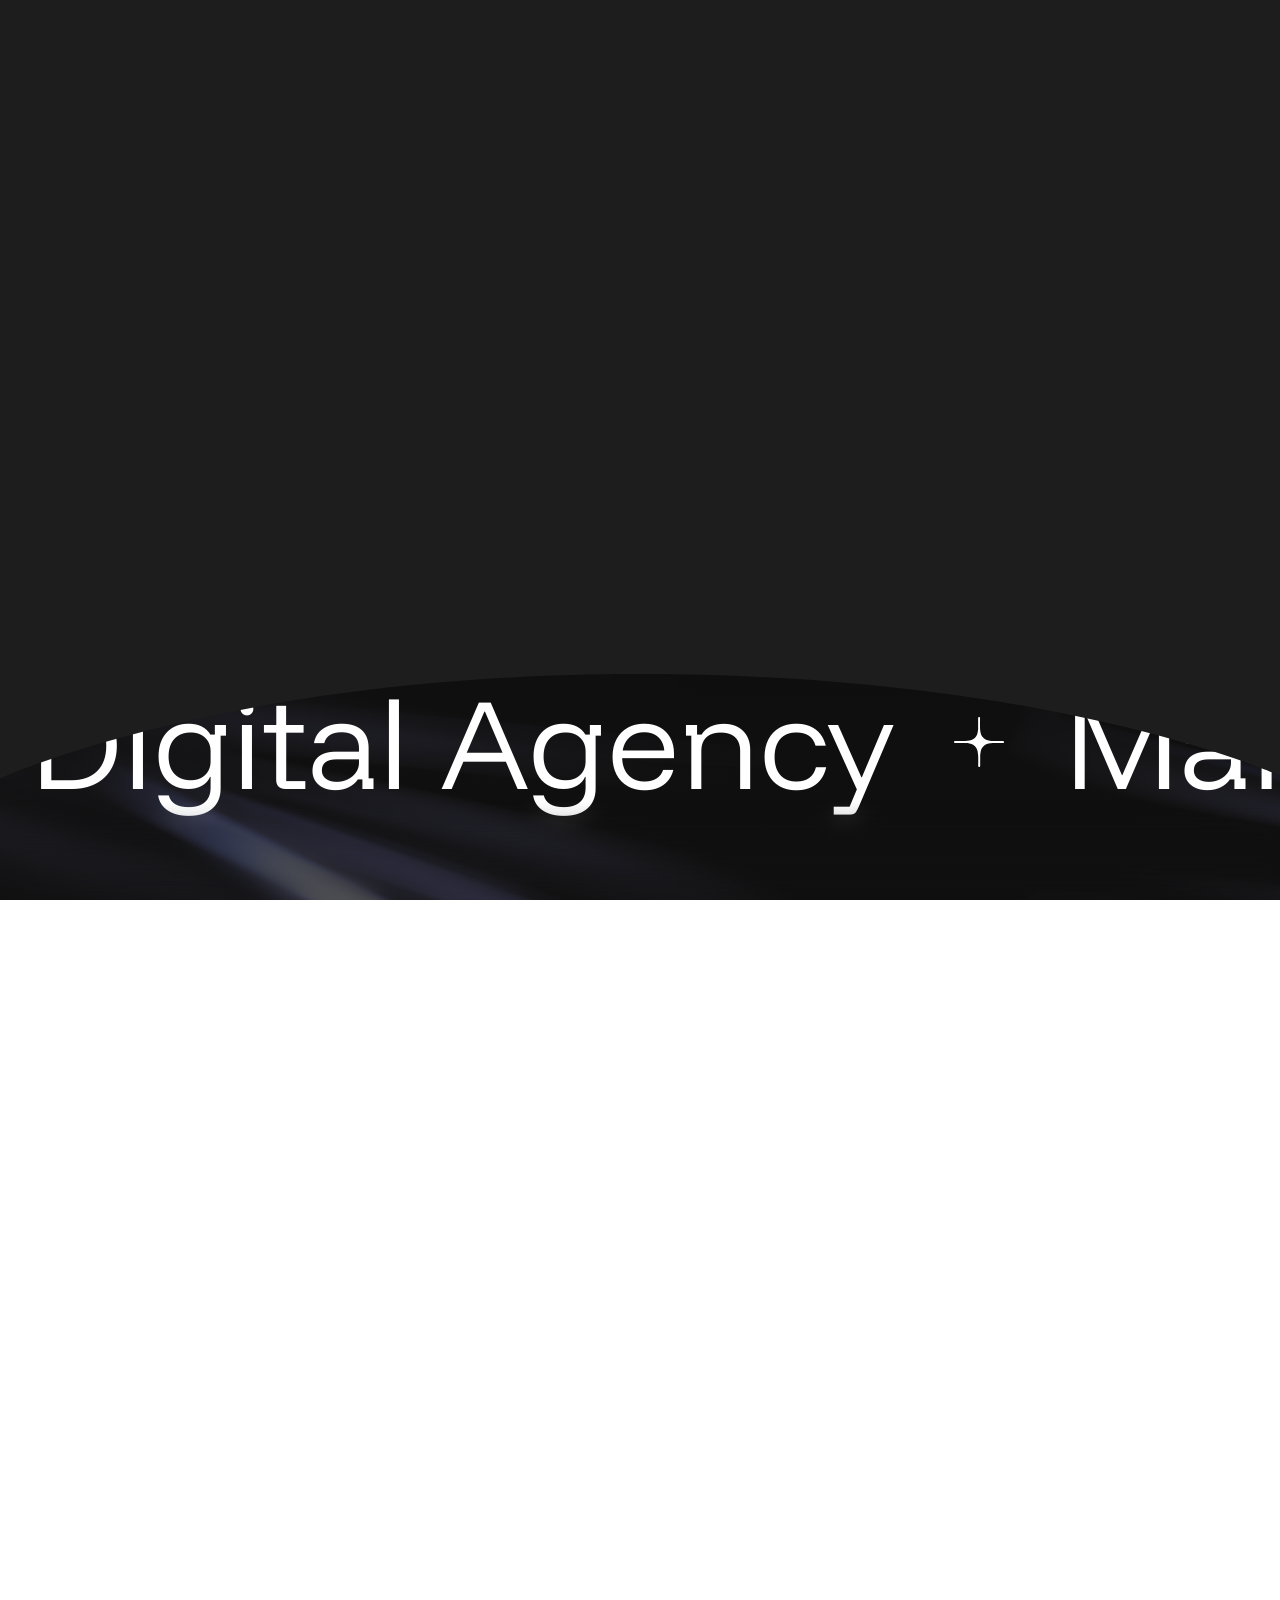
==== index.html @ c6938860 "Enforce permanent light theme, change Popcix logo to white, and remove theme toggle button across en" ====
<!DOCTYPE html>
<html lang="zxx">

<head>

    <!-- Metas -->
    <meta charset="utf-8">
    <meta http-equiv="X-UA-Compatible" content="IE=edge">
    <meta name="viewport" content="width=device-width, initial-scale=1, maximum-scale=1">
    <meta name="keywords" content="HTML5 Template Mivon Multi-Purpose portfolio themeforest">
    <meta name="description" content="Mivon - Multi-Purpose portfolio HTML5 Template">
    <meta name="author" content="">

    <!-- Title  -->
    <title>Popcix Creative Studio</title>

    <!-- favicon icon -->
    <link rel="shortcut icon" href="assets/imgs/favicon.ico">
    <link rel="apple-touch-icon" href="assets/imgs/apple-touch-icon.png">
    <link rel="android-chrome" sizes="192x192" href="assets/imgs/android-chrome-192x192.png">
    <link rel="favicon" sizes="32x32" href="assets/imgs/favicon-32x32.png">

    <!-- Google Fonts -->
    <link href="https://fonts.googleapis.com/css2?family=Funnel+Display:wght@300..800&display=swap" rel="stylesheet">

    <!-- Plugins -->
    <link rel="stylesheet" href="assets/css/plugins.css">

    <!-- Core Style Css -->
    <link rel="stylesheet" href="assets/css/style.css">

</head>

<body class="digital-agency light">



    <!-- ==================== Start Loading ==================== -->

    <div class="loader-wrap">
        <svg viewBox="0 0 1000 1000" preserveAspectRatio="none">
            <path id="svg" d="M0,1005S175,995,500,995s500,5,500,5V0H0Z"></path>
        </svg>

        <div class="loader-wrap-heading">
            <div class="load-text">
                <span>L</span>
                <span>o</span>
                <span>a</span>
                <span>d</span>
                <span>i</span>
                <span>n</span>
                <span>g</span>
            </div>
        </div>
    </div>

    <!-- ==================== End Loading ==================== -->


    <div class="cursor"></div>
    <div class="blur-div"></div>


    <!-- ==================== Start progress-scroll-button ==================== -->

    <div class="progress-wrap cursor-pointer">
        <svg class="progress-circle svg-content" width="100%" height="100%" viewBox="-1 -1 102 102">
            <path d="M50,1 a49,49 0 0,1 0,98 a49,49 0 0,1 0,-98" />
        </svg>
    </div>

    <!-- ==================== End progress-scroll-button ==================== -->



        <!-- ==================== Start Navbar ==================== -->

    <nav class="navbar navbar-expand-lg">
        <div class="container align-items-center">

            <!-- Logo -->
            <a class="logo" href="index.html">
                <img src="assets/imgs/popcix-brand-light.png" alt="Popcix Creative Studio">
            </a>

            <button class="navbar-toggler" type="button" data-toggle="collapse" data-target="#navbarSupportedContent"
                aria-controls="navbarSupportedContent" aria-expanded="false" aria-label="Toggle navigation">
                <span class="icon-bar"><i class="fas fa-bars"></i></span>
            </button>

            <!-- navbar links -->
            <div class="collapse navbar-collapse justify-content-center" id="navbarSupportedContent">
                <ul class="navbar-nav">
                    <li class="nav-item">
                        <a class="nav-link" href="index.html"><span class="rolling-text">Home</span></a>
                    </li>
                    <li class="nav-item dropdown">
                        <a class="nav-link dropdown-toggle" data-toggle="dropdown" href="page-about.html" role="button"
                            aria-haspopup="true" aria-expanded="false"><span class="rolling-text">About Us</span></a>
                        <ul class="dropdown-menu">
                            <li><a class="dropdown-item" href="page-team.html">Core people</a></li>
                            <li><a class="dropdown-item" href="page-faqs.html">FAQ</a></li>
                            <li><a class="dropdown-item" href="blog.html">BLOGS</a></li>
                        </ul>
                    </li>
                    <li class="nav-item dropdown">
                        <a class="nav-link dropdown-toggle" data-toggle="dropdown" href="page-services.html" role="button"
                            aria-haspopup="true" aria-expanded="false"><span class="rolling-text">Services</span></a>
                        <ul class="dropdown-menu">
                            <li><a class="dropdown-item" href="page-services.html#service-growth"><span class="fw-500">GROWTH & PERFORMANCE</span> <span class="d-block opacity-7 fs-12">(Digital Marketing)</span></a></li>
                            <li><a class="dropdown-item" href="page-services.html#service-product"><span class="fw-500">PRODUCT & EXPERIENCE</span> <span class="d-block opacity-7 fs-12">(UI/UX Design)</span></a></li>
                            <li><a class="dropdown-item" href="page-services.html#service-content"><span class="fw-500">CONTENT & SOCIAL</span> <span class="d-block opacity-7 fs-12">(Content Creation & Social Media)</span></a></li>
                            <li><a class="dropdown-item" href="page-services.html#service-brand"><span class="fw-500">BRAND & POSITIONING</span> <span class="d-block opacity-7 fs-12">(Brand Identity & Strategy)</span></a></li>
                            <li><a class="dropdown-item" href="page-services.html#service-web"><span class="fw-500">WEB & TECHNOLOGY</span> <span class="d-block opacity-7 fs-12">(Web Development)</span></a></li>
                            <li><a class="dropdown-item" href="page-services.html#service-ai"><span class="fw-500">AI & AUTOMATION</span> <span class="d-block opacity-7 fs-12">(Agentic AI)</span></a></li>
                        </ul>
                    </li>
                    <li class="nav-item dropdown">
                        <a class="nav-link dropdown-toggle" data-toggle="dropdown" href="project-details.html" role="button"
                            aria-haspopup="true" aria-expanded="false"><span class="rolling-text">Works</span></a>
                        <ul class="dropdown-menu">
                            <li><a class="dropdown-item" href="project-details.html#trippin-tee"><span class="fw-500">TRIPPIN TEE</span> <span class="d-block opacity-7 fs-12">(Social Media Strategy &amp; Creative Brand Visuals)</span></a></li>
                            <li><a class="dropdown-item" href="project-details.html#rewad"><span class="fw-500">REWAD</span> <span class="d-block opacity-7 fs-12">(Digital Product Experience &amp; Design System)</span></a></li>
                            <li><a class="dropdown-item" href="project-details.html#robro-system"><span class="fw-500">ROBRO SYSTEM</span> <span class="d-block opacity-7 fs-12">(Website Design &amp; Digital Banner Creation)</span></a></li>
                            <li><a class="dropdown-item" href="project-details.html#sufry-dhaleem"><span class="fw-500">SUFRY DHALEEM</span> <span class="d-block opacity-7 fs-12">(Visual Communication &amp; Creative Poster Design)</span></a></li>
                            <li><a class="dropdown-item" href="project-details.html#iblu-aircon"><span class="fw-500">IBLU AIRCON</span> <span class="d-block opacity-7 fs-12">(Digital Marketing &amp; Creative Campaigns)</span></a></li>
                            <li><a class="dropdown-item" href="project-details.html#skornet"><span class="fw-500">SKORNET</span> <span class="d-block opacity-7 fs-12">(Website Design &amp; Digital Experience)</span></a></li>
                            <li><a class="dropdown-item" href="project-details.html#vaantech"><span class="fw-500">VAANTECH</span> <span class="d-block opacity-7 fs-12">(Graphic Design &amp; Brand Communication)</span></a></li>
                            <li><a class="dropdown-item" href="project-details.html#sanz"><span class="fw-500">SANZ</span> <span class="d-block opacity-7 fs-12">(Music Album Artwork &amp; Graphic Design)</span></a></li>
                        </ul>
                    </li>
                    <li class="nav-item">
                        <a class="nav-link" href="page-contact.html"><span class="rolling-text">Contact Us</span></a>
                    </li>
                </ul>
            </div>
        </div>
    </nav>

    <!-- ==================== End Navbar ==================== -->


    <div id="smooth-wrapper">


        <div id="smooth-content">

            <main class="o-hidden">



                <!-- ==================== Start Header ==================== -->

                <header id="home" data-scroll-index="0" class="hero-style3 bg-img" data-background="assets/imgs/hero/4.jpg" data-overlay-dark="5">
                    <div class="container">
                        <div class="row align-items-end justify-content-between">
                            <div class="col-lg-7 md-mb15">
                                <div class="caption">
                                    <h1 class="fs-50 text-indent">We empower leading <br> br<span class="d-inline"><img
                                                src="assets/imgs/hero/abob.png" alt="" class="w-35px"></span>nds to
                                        produce more content, faster <span class="d-inline"><img
                                                src="assets/imgs/hero/rocket.png" alt="" class="w-35px"></span> &
                                        smarter.</h1>
                                </div>
                            </div>
                            <div class="col-lg-3 col-md-8 offset-md-2 offset-1 col-10">
                                <p class="fs-16 mt-15px">Shore is a design production agency offering unlimited
                                    access to a creative team
                                    for a fixed monthly fee.</p>
                            </div>
                        </div>
                    </div>
                    <div class="main-marq xlrg mt-80px position-relative z-index-9">
                        <div class="slide-har st1">
                            <div class="box d-flex align-items-center">
                                <div class="item">
                                    <h4>Digital Agency</h4>
                                </div>
                                <div class="item">
                                    <div class="w-50px">
                                        <svg version="1.1" xmlns="http://www.w3.org/2000/svg" viewBox="0 0 80 80"
                                            fill="currentColor">
                                            <path fill="currentColor" d="M78.4,38.4c0,0-11.8,0-15.8,0c-1.6,0-4.8-0.2-7.1-0.8c-2.3-0.6-4.3-0.8-6.3-2.4c-2-1.2-3.5-3.2-4.7-4.8
                                          c-1.2-1.6-1.6-3.6-2-5.5c-0.3-1.5-0.7-4.3-0.8-5.9c-0.2-4.3,0-17.4,0-17.4C41.8,0.8,41,0,40.2,0s-1.6,0.8-1.6,1.6c0,0,0,13.1,0,17.4
                                          c0,1.6-0.6,4.3-0.8,5.9c-0.3,2-0.8,4-2,5.5c-1.2,2-2.8,3.6-4.7,4.8s-4,1.8-6.3,2.4c-1.9,0.5-4.7,0.6-6.7,0.8c-3.9,0.4-16.6,0-16.6,0
                                          C0.8,38.4,0,39.2,0,40c0,0.8,0.8,1.6,1.6,1.6c0,0,12.2,0,16.6,0c1.6,0,4.8,0.3,6.7,0.8c2.3,0.6,4.3,0.8,6.3,2.4
                                          c1.6,1.2,3.2,2.8,4.3,4.4c1.2,2,2.1,3.9,2.4,6.3c0.2,1.7,0.7,4.7,0.8,6.7c0.2,4,0,16.2,0,16.2c0,0.8,0.8,1.6,1.6,1.6
                                          s1.6-0.8,1.6-1.6c0,0,0-12.3,0-16.2c0-1.6,0.5-5.1,0.8-6.7c0.5-2.3,0.8-4.4,2.4-6.3c1.2-1.6,2.8-3.2,4.3-4.4c2-1.2,3.9-2,6.3-2.4
                                          c1.8-0.3,5.1-0.7,7.1-0.8c3.5-0.2,15.8,0,15.8,0c0.8,0,1.6-0.8,1.6-1.6C80,39.2,79.2,38.4,78.4,38.4C78.4,38.4,78.4,38.4,78.4,38.4z
                                          "></path>
                                        </svg>
                                    </div>
                                </div>
                                <div class="item">
                                    <h4>Marketing</h4>
                                </div>
                                <div class="item">
                                    <div class="w-50px">
                                        <svg version="1.1" xmlns="http://www.w3.org/2000/svg" viewBox="0 0 80 80"
                                            fill="currentColor">
                                            <path fill="currentColor" d="M78.4,38.4c0,0-11.8,0-15.8,0c-1.6,0-4.8-0.2-7.1-0.8c-2.3-0.6-4.3-0.8-6.3-2.4c-2-1.2-3.5-3.2-4.7-4.8
                                          c-1.2-1.6-1.6-3.6-2-5.5c-0.3-1.5-0.7-4.3-0.8-5.9c-0.2-4.3,0-17.4,0-17.4C41.8,0.8,41,0,40.2,0s-1.6,0.8-1.6,1.6c0,0,0,13.1,0,17.4
                                          c0,1.6-0.6,4.3-0.8,5.9c-0.3,2-0.8,4-2,5.5c-1.2,2-2.8,3.6-4.7,4.8s-4,1.8-6.3,2.4c-1.9,0.5-4.7,0.6-6.7,0.8c-3.9,0.4-16.6,0-16.6,0
                                          C0.8,38.4,0,39.2,0,40c0,0.8,0.8,1.6,1.6,1.6c0,0,12.2,0,16.6,0c1.6,0,4.8,0.3,6.7,0.8c2.3,0.6,4.3,0.8,6.3,2.4
                                          c1.6,1.2,3.2,2.8,4.3,4.4c1.2,2,2.1,3.9,2.4,6.3c0.2,1.7,0.7,4.7,0.8,6.7c0.2,4,0,16.2,0,16.2c0,0.8,0.8,1.6,1.6,1.6
                                          s1.6-0.8,1.6-1.6c0,0,0-12.3,0-16.2c0-1.6,0.5-5.1,0.8-6.7c0.5-2.3,0.8-4.4,2.4-6.3c1.2-1.6,2.8-3.2,4.3-4.4c2-1.2,3.9-2,6.3-2.4
                                          c1.8-0.3,5.1-0.7,7.1-0.8c3.5-0.2,15.8,0,15.8,0c0.8,0,1.6-0.8,1.6-1.6C80,39.2,79.2,38.4,78.4,38.4C78.4,38.4,78.4,38.4,78.4,38.4z
                                          "></path>
                                        </svg>
                                    </div>
                                </div>
                                <div class="item">
                                    <h4>Creative agency</h4>
                                </div>
                                <div class="item">
                                    <div class="w-50px">
                                        <svg version="1.1" xmlns="http://www.w3.org/2000/svg" viewBox="0 0 80 80"
                                            fill="currentColor">
                                            <path fill="currentColor" d="M78.4,38.4c0,0-11.8,0-15.8,0c-1.6,0-4.8-0.2-7.1-0.8c-2.3-0.6-4.3-0.8-6.3-2.4c-2-1.2-3.5-3.2-4.7-4.8
                                          c-1.2-1.6-1.6-3.6-2-5.5c-0.3-1.5-0.7-4.3-0.8-5.9c-0.2-4.3,0-17.4,0-17.4C41.8,0.8,41,0,40.2,0s-1.6,0.8-1.6,1.6c0,0,0,13.1,0,17.4
                                          c0,1.6-0.6,4.3-0.8,5.9c-0.3,2-0.8,4-2,5.5c-1.2,2-2.8,3.6-4.7,4.8s-4,1.8-6.3,2.4c-1.9,0.5-4.7,0.6-6.7,0.8c-3.9,0.4-16.6,0-16.6,0
                                          C0.8,38.4,0,39.2,0,40c0,0.8,0.8,1.6,1.6,1.6c0,0,12.2,0,16.6,0c1.6,0,4.8,0.3,6.7,0.8c2.3,0.6,4.3,0.8,6.3,2.4
                                          c1.6,1.2,3.2,2.8,4.3,4.4c1.2,2,2.1,3.9,2.4,6.3c0.2,1.7,0.7,4.7,0.8,6.7c0.2,4,0,16.2,0,16.2c0,0.8,0.8,1.6,1.6,1.6
                                          s1.6-0.8,1.6-1.6c0,0,0-12.3,0-16.2c0-1.6,0.5-5.1,0.8-6.7c0.5-2.3,0.8-4.4,2.4-6.3c1.2-1.6,2.8-3.2,4.3-4.4c2-1.2,3.9-2,6.3-2.4
                                          c1.8-0.3,5.1-0.7,7.1-0.8c3.5-0.2,15.8,0,15.8,0c0.8,0,1.6-0.8,1.6-1.6C80,39.2,79.2,38.4,78.4,38.4C78.4,38.4,78.4,38.4,78.4,38.4z
                                          "></path>
                                        </svg>
                                    </div>
                                </div>
                                <div class="item">
                                    <h4>Portfolio</h4>
                                </div>
                                <div class="item">
                                    <div class="w-50px">
                                        <svg version="1.1" xmlns="http://www.w3.org/2000/svg" viewBox="0 0 80 80"
                                            fill="currentColor">
                                            <path fill="currentColor" d="M78.4,38.4c0,0-11.8,0-15.8,0c-1.6,0-4.8-0.2-7.1-0.8c-2.3-0.6-4.3-0.8-6.3-2.4c-2-1.2-3.5-3.2-4.7-4.8
                                          c-1.2-1.6-1.6-3.6-2-5.5c-0.3-1.5-0.7-4.3-0.8-5.9c-0.2-4.3,0-17.4,0-17.4C41.8,0.8,41,0,40.2,0s-1.6,0.8-1.6,1.6c0,0,0,13.1,0,17.4
                                          c0,1.6-0.6,4.3-0.8,5.9c-0.3,2-0.8,4-2,5.5c-1.2,2-2.8,3.6-4.7,4.8s-4,1.8-6.3,2.4c-1.9,0.5-4.7,0.6-6.7,0.8c-3.9,0.4-16.6,0-16.6,0
                                          C0.8,38.4,0,39.2,0,40c0,0.8,0.8,1.6,1.6,1.6c0,0,12.2,0,16.6,0c1.6,0,4.8,0.3,6.7,0.8c2.3,0.6,4.3,0.8,6.3,2.4
                                          c1.6,1.2,3.2,2.8,4.3,4.4c1.2,2,2.1,3.9,2.4,6.3c0.2,1.7,0.7,4.7,0.8,6.7c0.2,4,0,16.2,0,16.2c0,0.8,0.8,1.6,1.6,1.6
                                          s1.6-0.8,1.6-1.6c0,0,0-12.3,0-16.2c0-1.6,0.5-5.1,0.8-6.7c0.5-2.3,0.8-4.4,2.4-6.3c1.2-1.6,2.8-3.2,4.3-4.4c2-1.2,3.9-2,6.3-2.4
                                          c1.8-0.3,5.1-0.7,7.1-0.8c3.5-0.2,15.8,0,15.8,0c0.8,0,1.6-0.8,1.6-1.6C80,39.2,79.2,38.4,78.4,38.4C78.4,38.4,78.4,38.4,78.4,38.4z
                                          "></path>
                                        </svg>
                                    </div>
                                </div>
                                <div class="item">
                                    <h4>Freelancer</h4>
                                </div>
                                <div class="item">
                                    <div class="w-50px">
                                        <svg version="1.1" xmlns="http://www.w3.org/2000/svg" viewBox="0 0 80 80"
                                            fill="currentColor">
                                            <path fill="currentColor" d="M78.4,38.4c0,0-11.8,0-15.8,0c-1.6,0-4.8-0.2-7.1-0.8c-2.3-0.6-4.3-0.8-6.3-2.4c-2-1.2-3.5-3.2-4.7-4.8
                                          c-1.2-1.6-1.6-3.6-2-5.5c-0.3-1.5-0.7-4.3-0.8-5.9c-0.2-4.3,0-17.4,0-17.4C41.8,0.8,41,0,40.2,0s-1.6,0.8-1.6,1.6c0,0,0,13.1,0,17.4
                                          c0,1.6-0.6,4.3-0.8,5.9c-0.3,2-0.8,4-2,5.5c-1.2,2-2.8,3.6-4.7,4.8s-4,1.8-6.3,2.4c-1.9,0.5-4.7,0.6-6.7,0.8c-3.9,0.4-16.6,0-16.6,0
                                          C0.8,38.4,0,39.2,0,40c0,0.8,0.8,1.6,1.6,1.6c0,0,12.2,0,16.6,0c1.6,0,4.8,0.3,6.7,0.8c2.3,0.6,4.3,0.8,6.3,2.4
                                          c1.6,1.2,3.2,2.8,4.3,4.4c1.2,2,2.1,3.9,2.4,6.3c0.2,1.7,0.7,4.7,0.8,6.7c0.2,4,0,16.2,0,16.2c0,0.8,0.8,1.6,1.6,1.6
                                          s1.6-0.8,1.6-1.6c0,0,0-12.3,0-16.2c0-1.6,0.5-5.1,0.8-6.7c0.5-2.3,0.8-4.4,2.4-6.3c1.2-1.6,2.8-3.2,4.3-4.4c2-1.2,3.9-2,6.3-2.4
                                          c1.8-0.3,5.1-0.7,7.1-0.8c3.5-0.2,15.8,0,15.8,0c0.8,0,1.6-0.8,1.6-1.6C80,39.2,79.2,38.4,78.4,38.4C78.4,38.4,78.4,38.4,78.4,38.4z
                                          "></path>
                                        </svg>
                                    </div>
                                </div>
                            </div>
                            <div class="box d-flex align-items-center">
                                <div class="item">
                                    <h4>Digital Agency</h4>
                                </div>
                                <div class="item">
                                    <div class="w-50px">
                                        <svg version="1.1" xmlns="http://www.w3.org/2000/svg" viewBox="0 0 80 80"
                                            fill="currentColor">
                                            <path fill="currentColor" d="M78.4,38.4c0,0-11.8,0-15.8,0c-1.6,0-4.8-0.2-7.1-0.8c-2.3-0.6-4.3-0.8-6.3-2.4c-2-1.2-3.5-3.2-4.7-4.8
                                          c-1.2-1.6-1.6-3.6-2-5.5c-0.3-1.5-0.7-4.3-0.8-5.9c-0.2-4.3,0-17.4,0-17.4C41.8,0.8,41,0,40.2,0s-1.6,0.8-1.6,1.6c0,0,0,13.1,0,17.4
                                          c0,1.6-0.6,4.3-0.8,5.9c-0.3,2-0.8,4-2,5.5c-1.2,2-2.8,3.6-4.7,4.8s-4,1.8-6.3,2.4c-1.9,0.5-4.7,0.6-6.7,0.8c-3.9,0.4-16.6,0-16.6,0
                                          C0.8,38.4,0,39.2,0,40c0,0.8,0.8,1.6,1.6,1.6c0,0,12.2,0,16.6,0c1.6,0,4.8,0.3,6.7,0.8c2.3,0.6,4.3,0.8,6.3,2.4
                                          c1.6,1.2,3.2,2.8,4.3,4.4c1.2,2,2.1,3.9,2.4,6.3c0.2,1.7,0.7,4.7,0.8,6.7c0.2,4,0,16.2,0,16.2c0,0.8,0.8,1.6,1.6,1.6
                                          s1.6-0.8,1.6-1.6c0,0,0-12.3,0-16.2c0-1.6,0.5-5.1,0.8-6.7c0.5-2.3,0.8-4.4,2.4-6.3c1.2-1.6,2.8-3.2,4.3-4.4c2-1.2,3.9-2,6.3-2.4
                                          c1.8-0.3,5.1-0.7,7.1-0.8c3.5-0.2,15.8,0,15.8,0c0.8,0,1.6-0.8,1.6-1.6C80,39.2,79.2,38.4,78.4,38.4C78.4,38.4,78.4,38.4,78.4,38.4z
                                          "></path>
                                        </svg>
                                    </div>
                                </div>
                                <div class="item">
                                    <h4>Marketing</h4>
                                </div>
                                <div class="item">
                                    <div class="w-50px">
                                        <svg version="1.1" xmlns="http://www.w3.org/2000/svg" viewBox="0 0 80 80"
                                            fill="currentColor">
                                            <path fill="currentColor" d="M78.4,38.4c0,0-11.8,0-15.8,0c-1.6,0-4.8-0.2-7.1-0.8c-2.3-0.6-4.3-0.8-6.3-2.4c-2-1.2-3.5-3.2-4.7-4.8
                                          c-1.2-1.6-1.6-3.6-2-5.5c-0.3-1.5-0.7-4.3-0.8-5.9c-0.2-4.3,0-17.4,0-17.4C41.8,0.8,41,0,40.2,0s-1.6,0.8-1.6,1.6c0,0,0,13.1,0,17.4
                                          c0,1.6-0.6,4.3-0.8,5.9c-0.3,2-0.8,4-2,5.5c-1.2,2-2.8,3.6-4.7,4.8s-4,1.8-6.3,2.4c-1.9,0.5-4.7,0.6-6.7,0.8c-3.9,0.4-16.6,0-16.6,0
                                          C0.8,38.4,0,39.2,0,40c0,0.8,0.8,1.6,1.6,1.6c0,0,12.2,0,16.6,0c1.6,0,4.8,0.3,6.7,0.8c2.3,0.6,4.3,0.8,6.3,2.4
                                          c1.6,1.2,3.2,2.8,4.3,4.4c1.2,2,2.1,3.9,2.4,6.3c0.2,1.7,0.7,4.7,0.8,6.7c0.2,4,0,16.2,0,16.2c0,0.8,0.8,1.6,1.6,1.6
                                          s1.6-0.8,1.6-1.6c0,0,0-12.3,0-16.2c0-1.6,0.5-5.1,0.8-6.7c0.5-2.3,0.8-4.4,2.4-6.3c1.2-1.6,2.8-3.2,4.3-4.4c2-1.2,3.9-2,6.3-2.4
                                          c1.8-0.3,5.1-0.7,7.1-0.8c3.5-0.2,15.8,0,15.8,0c0.8,0,1.6-0.8,1.6-1.6C80,39.2,79.2,38.4,78.4,38.4C78.4,38.4,78.4,38.4,78.4,38.4z
                                          "></path>
                                        </svg>
                                    </div>
                                </div>
                                <div class="item">
                                    <h4>Creative agency</h4>
                                </div>
                                <div class="item">
                                    <div class="w-50px">
                                        <svg version="1.1" xmlns="http://www.w3.org/2000/svg" viewBox="0 0 80 80"
                                            fill="currentColor">
                                            <path fill="currentColor" d="M78.4,38.4c0,0-11.8,0-15.8,0c-1.6,0-4.8-0.2-7.1-0.8c-2.3-0.6-4.3-0.8-6.3-2.4c-2-1.2-3.5-3.2-4.7-4.8
                                          c-1.2-1.6-1.6-3.6-2-5.5c-0.3-1.5-0.7-4.3-0.8-5.9c-0.2-4.3,0-17.4,0-17.4C41.8,0.8,41,0,40.2,0s-1.6,0.8-1.6,1.6c0,0,0,13.1,0,17.4
                                          c0,1.6-0.6,4.3-0.8,5.9c-0.3,2-0.8,4-2,5.5c-1.2,2-2.8,3.6-4.7,4.8s-4,1.8-6.3,2.4c-1.9,0.5-4.7,0.6-6.7,0.8c-3.9,0.4-16.6,0-16.6,0
                                          C0.8,38.4,0,39.2,0,40c0,0.8,0.8,1.6,1.6,1.6c0,0,12.2,0,16.6,0c1.6,0,4.8,0.3,6.7,0.8c2.3,0.6,4.3,0.8,6.3,2.4
                                          c1.6,1.2,3.2,2.8,4.3,4.4c1.2,2,2.1,3.9,2.4,6.3c0.2,1.7,0.7,4.7,0.8,6.7c0.2,4,0,16.2,0,16.2c0,0.8,0.8,1.6,1.6,1.6
                                          s1.6-0.8,1.6-1.6c0,0,0-12.3,0-16.2c0-1.6,0.5-5.1,0.8-6.7c0.5-2.3,0.8-4.4,2.4-6.3c1.2-1.6,2.8-3.2,4.3-4.4c2-1.2,3.9-2,6.3-2.4
                                          c1.8-0.3,5.1-0.7,7.1-0.8c3.5-0.2,15.8,0,15.8,0c0.8,0,1.6-0.8,1.6-1.6C80,39.2,79.2,38.4,78.4,38.4C78.4,38.4,78.4,38.4,78.4,38.4z
                                          "></path>
                                        </svg>
                                    </div>
                                </div>
                                <div class="item">
                                    <h4>Portfolio</h4>
                                </div>
                                <div class="item">
                                    <div class="w-50px">
                                        <svg version="1.1" xmlns="http://www.w3.org/2000/svg" viewBox="0 0 80 80"
                                            fill="currentColor">
                                            <path fill="currentColor" d="M78.4,38.4c0,0-11.8,0-15.8,0c-1.6,0-4.8-0.2-7.1-0.8c-2.3-0.6-4.3-0.8-6.3-2.4c-2-1.2-3.5-3.2-4.7-4.8
                                          c-1.2-1.6-1.6-3.6-2-5.5c-0.3-1.5-0.7-4.3-0.8-5.9c-0.2-4.3,0-17.4,0-17.4C41.8,0.8,41,0,40.2,0s-1.6,0.8-1.6,1.6c0,0,0,13.1,0,17.4
                                          c0,1.6-0.6,4.3-0.8,5.9c-0.3,2-0.8,4-2,5.5c-1.2,2-2.8,3.6-4.7,4.8s-4,1.8-6.3,2.4c-1.9,0.5-4.7,0.6-6.7,0.8c-3.9,0.4-16.6,0-16.6,0
                                          C0.8,38.4,0,39.2,0,40c0,0.8,0.8,1.6,1.6,1.6c0,0,12.2,0,16.6,0c1.6,0,4.8,0.3,6.7,0.8c2.3,0.6,4.3,0.8,6.3,2.4
                                          c1.6,1.2,3.2,2.8,4.3,4.4c1.2,2,2.1,3.9,2.4,6.3c0.2,1.7,0.7,4.7,0.8,6.7c0.2,4,0,16.2,0,16.2c0,0.8,0.8,1.6,1.6,1.6
                                          s1.6-0.8,1.6-1.6c0,0,0-12.3,0-16.2c0-1.6,0.5-5.1,0.8-6.7c0.5-2.3,0.8-4.4,2.4-6.3c1.2-1.6,2.8-3.2,4.3-4.4c2-1.2,3.9-2,6.3-2.4
                                          c1.8-0.3,5.1-0.7,7.1-0.8c3.5-0.2,15.8,0,15.8,0c0.8,0,1.6-0.8,1.6-1.6C80,39.2,79.2,38.4,78.4,38.4C78.4,38.4,78.4,38.4,78.4,38.4z
                                          "></path>
                                        </svg>
                                    </div>
                                </div>
                                <div class="item">
                                    <h4>Freelancer</h4>
                                </div>
                                <div class="item">
                                    <div class="w-50px">
                                        <svg version="1.1" xmlns="http://www.w3.org/2000/svg" viewBox="0 0 80 80"
                                            fill="currentColor">
                                            <path fill="currentColor" d="M78.4,38.4c0,0-11.8,0-15.8,0c-1.6,0-4.8-0.2-7.1-0.8c-2.3-0.6-4.3-0.8-6.3-2.4c-2-1.2-3.5-3.2-4.7-4.8
                                          c-1.2-1.6-1.6-3.6-2-5.5c-0.3-1.5-0.7-4.3-0.8-5.9c-0.2-4.3,0-17.4,0-17.4C41.8,0.8,41,0,40.2,0s-1.6,0.8-1.6,1.6c0,0,0,13.1,0,17.4
                                          c0,1.6-0.6,4.3-0.8,5.9c-0.3,2-0.8,4-2,5.5c-1.2,2-2.8,3.6-4.7,4.8s-4,1.8-6.3,2.4c-1.9,0.5-4.7,0.6-6.7,0.8c-3.9,0.4-16.6,0-16.6,0
                                          C0.8,38.4,0,39.2,0,40c0,0.8,0.8,1.6,1.6,1.6c0,0,12.2,0,16.6,0c1.6,0,4.8,0.3,6.7,0.8c2.3,0.6,4.3,0.8,6.3,2.4
                                          c1.6,1.2,3.2,2.8,4.3,4.4c1.2,2,2.1,3.9,2.4,6.3c0.2,1.7,0.7,4.7,0.8,6.7c0.2,4,0,16.2,0,16.2c0,0.8,0.8,1.6,1.6,1.6
                                          s1.6-0.8,1.6-1.6c0,0,0-12.3,0-16.2c0-1.6,0.5-5.1,0.8-6.7c0.5-2.3,0.8-4.4,2.4-6.3c1.2-1.6,2.8-3.2,4.3-4.4c2-1.2,3.9-2,6.3-2.4
                                          c1.8-0.3,5.1-0.7,7.1-0.8c3.5-0.2,15.8,0,15.8,0c0.8,0,1.6-0.8,1.6-1.6C80,39.2,79.2,38.4,78.4,38.4C78.4,38.4,78.4,38.4,78.4,38.4z
                                          "></path>
                                        </svg>
                                    </div>
                                </div>
                            </div>
                        </div>
                    </div>
                    <div class="portfolio-elegant mt-80px">
                        <div class="container">
                            <div class="work-boxs">
                                <div class="item cursor-pointer">
                                    <div class="w-100">
                                        <div class="bg-img border-radius-30px o-hidden"
                                            data-background="assets/imgs/hero/w1.png">
                                            <a href="project-details.html" class="link-overlay"></a>
                                        </div>
                                        <div class="cont mt-15px d-flex align-items-center justify-content-between">
                                            <h6 class="text-uppercase">Unerio Residential</h6>
                                            <span class="fs-14">(UI-UX Design)</span>
                                        </div>
                                    </div>
                                </div>
                                <div class="item cursor-pointer">
                                    <div class="w-100">
                                        <div class="bg-img border-radius-30px o-hidden"
                                            data-background="assets/imgs/hero/w2.png">
                                            <a href="project-details.html" class="link-overlay"></a>
                                        </div>
                                        <div class="cont mt-15px d-flex align-items-center justify-content-between">
                                            <h6 class="text-uppercase">Jorger Clarkson</h6>
                                            <span class="fs-14">(Branding)</span>
                                        </div>
                                    </div>
                                </div>
                                <div class="item cursor-pointer">
                                    <div class="w-100">
                                        <div class="bg-img border-radius-30px o-hidden"
                                            data-background="assets/imgs/hero/w3.png">
                                            <a href="project-details.html" class="link-overlay"></a>
                                        </div>
                                        <div class="cont mt-15px d-flex align-items-center justify-content-between">
                                            <h6 class="text-uppercase">Festonax Card</h6>
                                            <span class="fs-14">(Design)</span>
                                        </div>
                                    </div>
                                </div>
                                <div class="item cursor-pointer">
                                    <div class="w-100">
                                        <div class="bg-img border-radius-30px o-hidden"
                                            data-background="assets/imgs/hero/w4.png">
                                            <a href="project-details.html" class="link-overlay"></a>
                                        </div>
                                        <div class="cont mt-15px d-flex align-items-center justify-content-between">
                                            <h6 class="text-uppercase">simple logistics</h6>
                                            <span class="fs-14">(Development)</span>
                                        </div>
                                    </div>
                                </div>
                            </div>
                        </div>
                    </div>
                </header>

                <!-- ==================== End Header ==================== -->



                <!-- ==================== Start intro ==================== -->

                <section id="about" data-scroll-index="1" class="intro-style1 p-0">
                    <div class="container">
                        <div class="sec-head mb-80px" data-ui-animate data-delay="0.2">
                            <h6 class="bord mb-50px text-uppercase">About Company</h6>
                        </div>
                        <div class="row">
                            <div class="col-lg-4" data-ui-animate data-delay="0.3">
                                <div>
                                    <div class="fit-vid fit-img border-radius-30px">
                                        <video loop muted autoplay class="bgvid">
                                            <source src="assets/imgs/works/w8.mp4" type="video/mp4">
                                        </video>
                                    </div>
                                    <div class="box-bord mt-30px border-radius-30px v-align-between">
                                        <img src="assets/imgs/shape1.png" class="w-80px" alt="">
                                        <p class="fs-13">We help to build the essence of your brand</p>
                                    </div>
                                </div>
                            </div>
                            <div class="col-lg-8" data-ui-animate data-delay="0.4">
                                <div>
                                    <h2 class="text-indent">We help business elevate their value through custom software
                                        development, product design, QA & consulting services.</h2>
                                </div>
                                <div class="row mt-50px">
                                    <div class="col-lg-4 col-md-6">
                                        <div class="mt-50px">
                                            <h6
                                                class="text-uppercase fs-14 pb-15px mb-30px line-bottom border-color-transparent-white-light">
                                                Satisfied customers</h6>
                                            <h2 class="fs-90 fw-100 mb-15px">98<span class="fs-30">%</span></h2>
                                            <p>My goal is to capture the real, raw emotions</p>
                                        </div>
                                    </div>
                                    <div class="col-lg-4 offset-lg-2 col-md-6">
                                        <div class="mt-50px">
                                            <h6
                                                class="text-uppercase fs-14 pb-15px mb-30px line-bottom border-color-transparent-white-light">
                                                Projects completed</h6>
                                            <h2 class="fs-90 fw-100 mb-15px">2k+</h2>
                                            <p>My goal is to capture the real, raw emotions</p>
                                        </div>
                                    </div>
                                </div>
                            </div>
                        </div>
                    </div>
                </section>

                <!-- ==================== End intro ==================== -->



                <!-- ==================== Start Services ==================== -->

                <section id="services" data-scroll-index="2" class="serv-style2">
                    <div class="container">
                        <div class="cardStacking">
                            <div class="cardStacking__cards row">

                                <div id="service-growth" class="stackCard col-lg-12 col-md-6 mb-20px">
                                    <div class="item row sub-bg border-radius-30px">
                                        <div class="col-lg-5">
                                            <div class="cont h-100 v-align-between">
                                                <div>
                                                    <h6 class="mb-15px">001</h6>
                                                    <h2 class="fs-50"><a href="#service-growth">GROWTH & PERFORMANCE</a></h2>
                                                    <span class="opacity-7 fs-16 mt-10px d-block">(Digital Marketing)</span>
                                                </div>
                                                <div class="mt-40px">
                                                    <p>Maximize your market reach and conversion rates with revenue-focused digital marketing campaigns, performance SEO, and automated multi-channel growth funnels.</p>
                                                    <div class="tags mt-20px">
                                                        <span>Performance Marketing</span>
                                                        <span>Paid Media & Ads</span>
                                                        <span>SEO & SEM</span>
                                                        <span>Conversion Optimization</span>
                                                    </div>
                                                </div>
                                            </div>
                                        </div>
                                        <div class="col-lg-6 offset-lg-1 p-0 md-hide">
                                            <div class="fit-img h-100">
                                                <img src="assets/imgs/serv/sr1.png" alt="Growth & Performance">
                                            </div>
                                        </div>
                                    </div>
                                </div>

                                <div id="service-product" class="stackCard col-lg-12 col-md-6 mb-20px">
                                    <div class="item row main-colorbg bg-light border-radius-30px">
                                        <div class="col-lg-5">
                                            <div class="cont h-100 v-align-between">
                                                <div>
                                                    <h6 class="mb-15px">002</h6>
                                                    <h2 class="fs-50"><a href="#service-product">PRODUCT & EXPERIENCE</a></h2>
                                                    <span class="opacity-7 fs-16 mt-10px d-block">(UI/UX Design)</span>
                                                </div>
                                                <div class="mt-40px">
                                                    <p>Crafting seamless, high-converting digital products, intuitive user journeys, and robust design systems that elevate user retention and brand loyalty.</p>
                                                    <div class="tags mt-20px">
                                                        <span>UI/UX Design</span>
                                                        <span>Design Systems</span>
                                                        <span>Interactive Prototyping</span>
                                                        <span>User Research</span>
                                                    </div>
                                                </div>
                                            </div>
                                        </div>
                                        <div class="col-lg-6 offset-lg-1 p-0 md-hide">
                                            <div class="fit-img h-100">
                                                <img src="assets/imgs/serv/sr4.png" alt="Product & Experience">
                                            </div>
                                        </div>
                                    </div>
                                </div>

                                <div id="service-content" class="stackCard col-lg-12 col-md-6 mb-20px">
                                    <div class="item row bg-light border-radius-30px">
                                        <div class="col-lg-5">
                                            <div class="cont h-100 v-align-between">
                                                <div>
                                                    <h6 class="mb-15px">003</h6>
                                                    <h2 class="fs-50"><a href="#service-content">CONTENT & SOCIAL</a></h2>
                                                    <span class="opacity-7 fs-16 mt-10px d-block">(Content Creation & Social Media)</span>
                                                </div>
                                                <div class="mt-40px">
                                                    <p>Captivate your audience with cinematic video production, viral social campaigns, motion graphics, and high-impact visual storytelling.</p>
                                                    <div class="tags mt-20px">
                                                        <span>Motion Graphics</span>
                                                        <span>Visual Storytelling</span>
                                                        <span>Social Campaigns</span>
                                                        <span>Content Strategy</span>
                                                    </div>
                                                </div>
                                            </div>
                                        </div>
                                        <div class="col-lg-6 offset-lg-1 p-0 md-hide">
                                            <div class="fit-img h-100">
                                                <img src="assets/imgs/serv/sr2.png" alt="Content & Social">
                                            </div>
                                        </div>
                                    </div>
                                </div>

                                <div id="service-brand" class="stackCard col-lg-12 col-md-6 mb-20px">
                                    <div class="item row main-colorbg2 bg-light border-radius-30px">
                                        <div class="col-lg-5">
                                            <div class="cont h-100 v-align-between">
                                                <div>
                                                    <h6 class="mb-15px">004</h6>
                                                    <h2 class="fs-50"><a href="#service-brand">BRAND & POSITIONING</a></h2>
                                                    <span class="opacity-7 fs-16 mt-10px d-block">(Brand Identity & Strategy)</span>
                                                </div>
                                                <div class="mt-40px">
                                                    <p>Transforming bold ideas into iconic brands with distinctive visual identity, strategic positioning, verbal identity, and immersive brand guidelines.</p>
                                                    <div class="tags mt-20px">
                                                        <span>Brand Identity</span>
                                                        <span>Brand Guidelines</span>
                                                        <span>Market Positioning</span>
                                                        <span>Creative Direction</span>
                                                    </div>
                                                </div>
                                            </div>
                                        </div>
                                        <div class="col-lg-6 offset-lg-1 p-0 md-hide">
                                            <div class="fit-img h-100">
                                                <img src="assets/imgs/serv/sr3.png" alt="Brand & Positioning">
                                            </div>
                                        </div>
                                    </div>
                                </div>

                                <div id="service-web" class="stackCard col-lg-12 col-md-6 mb-20px">
                                    <div class="item row sub-bg border-radius-30px">
                                        <div class="col-lg-5">
                                            <div class="cont h-100 v-align-between">
                                                <div>
                                                    <h6 class="mb-15px">005</h6>
                                                    <h2 class="fs-50"><a href="#service-web">WEB & TECHNOLOGY</a></h2>
                                                    <span class="opacity-7 fs-16 mt-10px d-block">(Web Development)</span>
                                                </div>
                                                <div class="mt-40px">
                                                    <p>Building bespoke, responsive, and blazing-fast web applications with modern frontend frameworks, WebGL animations, GSAP interactions, and headless architecture.</p>
                                                    <div class="tags mt-20px">
                                                        <span>Modern Web Apps</span>
                                                        <span>Next.js & React</span>
                                                        <span>GSAP & WebGL</span>
                                                        <span>Headless Architecture</span>
                                                    </div>
                                                </div>
                                            </div>
                                        </div>
                                        <div class="col-lg-6 offset-lg-1 p-0 md-hide">
                                            <div class="fit-img h-100">
                                                <img src="assets/imgs/intro/01.webp" alt="Web & Technology">
                                            </div>
                                        </div>
                                    </div>
                                </div>

                                <div id="service-ai" class="stackCard col-lg-12 col-md-6">
                                    <div class="item row main-colorbg bg-light border-radius-30px">
                                        <div class="col-lg-5">
                                            <div class="cont h-100 v-align-between">
                                                <div>
                                                    <h6 class="mb-15px">006</h6>
                                                    <h2 class="fs-50"><a href="#service-ai">AI & AUTOMATION</a></h2>
                                                    <span class="opacity-7 fs-16 mt-10px d-block">(Agentic AI)</span>
                                                </div>
                                                <div class="mt-40px">
                                                    <p>Empowering business operations with agentic AI systems, custom LLM solutions, intelligent workflow automations, and autonomous algorithmic engines.</p>
                                                    <div class="tags mt-20px">
                                                        <span>Agentic AI Workflows</span>
                                                        <span>Custom LLM Solutions</span>
                                                        <span>Smart Automation</span>
                                                        <span>AI Integration</span>
                                                    </div>
                                                </div>
                                            </div>
                                        </div>
                                        <div class="col-lg-6 offset-lg-1 p-0 md-hide">
                                            <div class="fit-img h-100">
                                                <img src="assets/imgs/intro/p1.png" alt="AI & Automation">
                                            </div>
                                        </div>
                                    </div>
                                </div>

                            </div>
                        </div>
                    </div>
                </section>

                <!-- ==================== End Services ==================== -->



                <!-- ==================== Start section ==================== -->

                <div class="container-xxl d-lg-none d-md-block">
                    <div class="o-hidden border-radius-100px h-700px">
                        <div class="bg-img background-position-center h-800px"
                            data-background="assets/imgs/intro/h7.png" data-speed="0.5" data-lag="0">
                        </div>
                    </div>
                </div>

                <!-- ==================== End section ==================== -->



                <!-- ==================== Start Features ==================== -->

                <section class="features pt-0">
                    <div class="container">
                        <div class="sec-head text-align-center stack-title text-uppercase md-hide">
                            <h2>approach</h2>
                        </div>
                        <div class="row">
                            <div class="col-lg-3 col-md-6" data-ui-animate data-delay="0.2">
                                <div class="item mb-60px">
                                    <div class="w-60px mb-30px">
                                        <img src="assets/imgs/serv/1.svg" alt="">
                                    </div>
                                    <h6 class="mb-80px">Innovative <br> Creativity</h6>
                                    <p>We merge art and technology to create solutions that break the mold and capture
                                        attention.</p>
                                </div>
                            </div>
                            <div class="col-lg-3 offset-lg-6 col-md-6" data-ui-animate data-delay="0.2">
                                <div class="item bg-light mt-60px mb-60px">
                                    <div class="w-60px mb-30px">
                                        <img src="assets/imgs/serv/2.svg" alt="">
                                    </div>
                                    <h6 class="mb-80px">Collaborative <br> Partnership</h6>
                                    <p>WYour vision unite to form a powerful team, ensuring that every project reflects
                                        your unique identity.</p>
                                </div>
                            </div>
                            <div class="col-lg-3 offset-lg-5 col-md-6" data-ui-animate data-delay="0.2">
                                <div class="item mt-60px mb-60px">
                                    <div class="w-60px mb-30px">
                                        <img src="assets/imgs/serv/7.svg" alt="">
                                    </div>
                                    <h6 class="mb-80px">Results-Driven <br> Strategy</h6>
                                    <p>We focus on delivering tangible, measurable results that drive your brand’s
                                        success.</p>
                                </div>
                            </div>
                            <div class="col-lg-3 offset-lg-2 col-md-6" data-ui-animate data-delay="0.2">
                                <div class="item bg-light main-colorbg mt-60px">
                                    <div class="w-60px mb-30px">
                                        <img src="assets/imgs/serv/6.svg" alt="">
                                    </div>
                                    <h6 class="mb-80px">Transparent <br> Communication</h6>
                                    <p>We maintain open, honest dialogue throughout every step of the ensuring you’re
                                        always.</p>
                                </div>
                            </div>
                            <div class="col-lg-3 offset-lg-3 col-md-6" data-ui-animate data-delay="0.2">
                                <div class="item mt-60px">
                                    <div class="w-60px mb-30px">
                                        <img src="assets/imgs/serv/5.svg" alt="">
                                    </div>
                                    <h6 class="mb-80px">Passion <br> for Impact</h6>
                                    <p>Driven by creativity and a commitment to excellence, that not only look
                                        impressive.</p>
                                </div>
                            </div>
                        </div>
                    </div>
                </section>

                <!-- ==================== End Features ==================== -->



                <!-- ==================== Start Section ==================== -->

                <div class="main-marq xlrg with-shad">
                    <div class="slide-har st1 opacity-5">
                        <div class="box d-flex align-items-center">
                            <div class="item">
                                <h4>Digital Agency</h4>
                            </div>
                            <div class="item">
                                <div class="w-70px">
                                    <img src="assets/imgs/star.svg" alt="">
                                </div>
                            </div>
                            <div class="item">
                                <h4>Marketing</h4>
                            </div>
                            <div class="item">
                                <div class="w-70px">
                                    <img src="assets/imgs/star.svg" alt="">
                                </div>
                            </div>
                            <div class="item">
                                <h4>Creative agency</h4>
                            </div>
                            <div class="item">
                                <div class="w-70px">
                                    <img src="assets/imgs/star.svg" alt="">
                                </div>
                            </div>
                            <div class="item">
                                <h4>Portfolio</h4>
                            </div>
                            <div class="item">
                                <div class="w-70px">
                                    <img src="assets/imgs/star.svg" alt="">
                                </div>
                            </div>
                            <div class="item">
                                <h4>Freelancer</h4>
                            </div>
                            <div class="item">
                                <div class="w-70px">
                                    <img src="assets/imgs/star.svg" alt="">
                                </div>
                            </div>
                        </div>
                        <div class="box d-flex align-items-center">
                            <div class="item">
                                <h4>Digital Agency</h4>
                            </div>
                            <div class="item">
                                <div class="w-70px">
                                    <img src="assets/imgs/star.svg" alt="">
                                </div>
                            </div>
                            <div class="item">
                                <h4>Marketing</h4>
                            </div>
                            <div class="item">
                                <div class="w-70px">
                                    <img src="assets/imgs/star.svg" alt="">
                                </div>
                            </div>
                            <div class="item">
                                <h4>Creative agency</h4>
                            </div>
                            <div class="item">
                                <div class="w-70px">
                                    <img src="assets/imgs/star.svg" alt="">
                                </div>
                            </div>
                            <div class="item">
                                <h4>Portfolio</h4>
                            </div>
                            <div class="item">
                                <div class="w-70px">
                                    <img src="assets/imgs/star.svg" alt="">
                                </div>
                            </div>
                            <div class="item">
                                <h4>Freelancer</h4>
                            </div>
                            <div class="item">
                                <div class="w-70px">
                                    <img src="assets/imgs/star.svg" alt="">
                                </div>
                            </div>
                        </div>
                    </div>
                </div>

                <!-- ==================== End Section ==================== -->



                <!-- ==================== Start section ==================== -->

                <section class="intro-style3 pb-0">
                    <div class="container">
                        <div class="row">
                            <div class="col-lg-3 col-md-6 md-mb30" data-ui-animate data-delay="0.2">
                                <div class="fit-img border-radius-30px o-hidden h-400px">
                                    <img src="assets/imgs/intro/01.png" alt="">
                                </div>
                            </div>
                            <div class="col-lg-3 col-md-6 md-mb30" data-ui-animate data-delay="0.3">
                                <div
                                    class="bord h-100 border-radius-30px pt-40px pb-40px v-align-between text-align-center">
                                    <h2 class="fs-90 mozilla-font mb-15px">60+</h2>
                                    <span>Brands Launched <br> or Rebranded</span>
                                </div>
                            </div>
                            <div class="col-lg-3 col-md-6 sm-mb30" data-ui-animate data-delay="0.4">
                                <div class="fit-img border-radius-30px o-hidden h-400px">
                                    <img src="assets/imgs/intro/h3.jpg" alt="">
                                </div>
                            </div>
                            <div class="col-lg-3 col-md-6" data-ui-animate data-delay="0.5">
                                <div
                                    class="main-colorbg2 h-100 border-radius-30px pt-40px pb-40px v-align-between text-align-center">
                                    <h2 class="fs-90 mozilla-font mb-15px">97%</h2>
                                    <span>Rating by 200k+ <br> clients world-wide</span>
                                </div>
                            </div>
                        </div>
                        <div class="row">
                            <div class="col-lg-5" data-ui-animate data-delay="0.6">
                                <div
                                    class="bg-light main-colorbg box-bgimg1 h-400px border-radius-30px o-hidden mt-30px v-align-between h-100 text-align-right">
                                    <div>
                                        <h2 class="fs-100 mozilla-font">2k+</h2>
                                        <p>Successfully <br> completed projects</p>
                                    </div>
                                    <div>
                                        <span class="butn-bord-sm mt-15px">Facts & Numbers</span>
                                    </div>
                                </div>
                            </div>
                            <div class="col-lg-7" data-ui-animate data-delay="0.7">
                                <div class="sub-bg box-bgimg h-400px border-radius-30px o-hidden mt-30px">
                                    <div class="row h-100">
                                        <div class="col-sm-6 v-align-between h-100">
                                            <div class="user-imgs style1 mb-15px">
                                                <span class="fit-img">
                                                    <img src="assets/imgs/team/1.png" alt="">
                                                </span>
                                                <span class="fit-img bg-light p-5px">
                                                    <img src="assets/imgs/star.png" alt="">
                                                </span>
                                                <span class="fit-img">
                                                    <img src="assets/imgs/team/3.png" alt="">
                                                </span>
                                            </div>
                                            <div>
                                                <h2 class="fs-100 mozilla-font">80%</h2>
                                                <p>Of customers recommend <br>
                                                    awesome services.</p>
                                            </div>
                                        </div>
                                    </div>
                                </div>
                            </div>
                        </div>
                    </div>
                </section>

                <!-- ==================== End section ==================== -->



                <!-- ==================== Start Section ==================== -->

                <section id="team" data-scroll-index="4" class="team-reval position-relative">
                    <div class="container">
                        <div class="sec-head mb-80px" data-ui-animate data-delay="0.2">
                            <div class="row">
                                <div class="col-lg-6">
                                    <span class="butn-bord-sm mb-15px">Our Team</span>
                                    <h2 class="fw-400">Meet our team behind the creative work.</h2>
                                </div>
                                <div class="col-lg-6 d-flex justify-content-end align-items-center">
                                    <div>
                                        <a href="page-team.html" class="butn-more d-flex align-items-center">
                                            <span class="text-uppercase fs-14 fw-500">Join to team</span>
                                            <span class="arrow-icon">
                                                <svg viewBox="0 0 24 24" fill="none" xmlns="http://www.w3.org/2000/svg">
                                                    <path
                                                        d="M7 11.5H17.0635M17.0635 11.5L12.5635 7M17.0635 11.5L12.5635 16">
                                                    </path>
                                                </svg>
                                                <svg viewBox="0 0 24 24" fill="none" xmlns="http://www.w3.org/2000/svg">
                                                    <path
                                                        d="M7 11.5H17.0635M17.0635 11.5L12.5635 7M17.0635 11.5L12.5635 16">
                                                    </path>
                                                </svg>
                                            </span>
                                        </a>
                                    </div>
                                </div>
                            </div>
                        </div>
                        <div class="row" data-ui-animate data-delay="0.4">
                            <div class="col-12">
                                <div
                                    class="item-row hover-reveal-item pb-40px border-color-transparent-white-light line-bottom position-relative">
                                    <div class="row align-items-center">
                                        <div class="col-lg-3">
                                            <div>
                                                <span>founder</span>
                                            </div>
                                        </div>
                                        <div class="col-lg-6">
                                            <div class="text-align-center">
                                                <h3>Ricardo P. Winslow</h3>
                                            </div>
                                        </div>
                                        <div class="col-lg-3">
                                            <div class="social-icon">
                                                <a href="#0">
                                                    <i class="fa-brands fa-x-twitter"></i>
                                                </a>
                                                <a href="#0">
                                                    <i class="fa-brands fa-dribbble"></i>
                                                </a>
                                                <a href="#0">
                                                    <i class="fa-brands fa-behance"></i>
                                                </a>
                                            </div>
                                        </div>
                                    </div>
                                    <div class="award-reveal-img bg-img" data-background="assets/imgs/team/1.png"></div>
                                </div>
                                <div
                                    class="item-row hover-reveal-item pt-40px pb-40px border-color-transparent-white-light line-bottom position-relative">
                                    <div class="row align-items-center">
                                        <div class="col-lg-3">
                                            <div>
                                                <span>UI/UX Designer</span>
                                            </div>
                                        </div>
                                        <div class="col-lg-6">
                                            <div class="text-align-center">
                                                <h3>Carlos E. Ashcroft</h3>
                                            </div>
                                        </div>
                                        <div class="col-lg-3">
                                            <div class="social-icon">
                                                <a href="#0">
                                                    <i class="fa-brands fa-x-twitter"></i>
                                                </a>
                                                <a href="#0">
                                                    <i class="fa-brands fa-dribbble"></i>
                                                </a>
                                                <a href="#0">
                                                    <i class="fa-brands fa-behance"></i>
                                                </a>
                                            </div>
                                        </div>
                                    </div>
                                    <div class="award-reveal-img bg-img" data-background="assets/imgs/team/2.png"></div>
                                </div>
                                <div
                                    class="item-row hover-reveal-item pt-40px pb-40px border-color-transparent-white-light line-bottom position-relative">
                                    <div class="row align-items-center">
                                        <div class="col-lg-3">
                                            <div>
                                                <span>Web Developer</span>
                                            </div>
                                        </div>
                                        <div class="col-lg-6">
                                            <div class="text-align-center">
                                                <h3>Santiago G. Drayton</h3>
                                            </div>
                                        </div>
                                        <div class="col-lg-3">
                                            <div class="social-icon">
                                                <a href="#0">
                                                    <i class="fa-brands fa-x-twitter"></i>
                                                </a>
                                                <a href="#0">
                                                    <i class="fa-brands fa-dribbble"></i>
                                                </a>
                                                <a href="#0">
                                                    <i class="fa-brands fa-behance"></i>
                                                </a>
                                            </div>
                                        </div>
                                    </div>
                                    <div class="award-reveal-img bg-img" data-background="assets/imgs/team/3.png"></div>
                                </div>
                                <div
                                    class="item-row hover-reveal-item pt-40px pb-40px border-color-transparent-white-light line-bottom position-relative">
                                    <div class="row align-items-center">
                                        <div class="col-lg-3">
                                            <div>
                                                <span>Manager</span>
                                            </div>
                                        </div>
                                        <div class="col-lg-6">
                                            <div class="text-align-center">
                                                <h3>Gabriel O. Eastwood</h3>
                                            </div>
                                        </div>
                                        <div class="col-lg-3">
                                            <div class="social-icon">
                                                <a href="#0">
                                                    <i class="fa-brands fa-x-twitter"></i>
                                                </a>
                                                <a href="#0">
                                                    <i class="fa-brands fa-dribbble"></i>
                                                </a>
                                                <a href="#0">
                                                    <i class="fa-brands fa-behance"></i>
                                                </a>
                                            </div>
                                        </div>
                                    </div>
                                    <div class="award-reveal-img bg-img" data-background="assets/imgs/team/4.png"></div>
                                </div>
                                <div
                                    class="item-row hover-reveal-item pt-40px pb-40px border-color-transparent-white-light line-bottom position-relative">
                                    <div class="row align-items-center">
                                        <div class="col-lg-3">
                                            <div>
                                                <span>CEO</span>
                                            </div>
                                        </div>
                                        <div class="col-lg-6">
                                            <div class="text-align-center">
                                                <h3>Marco L. Caldwell</h3>
                                            </div>
                                        </div>
                                        <div class="col-lg-3">
                                            <div class="social-icon">
                                                <a href="#0">
                                                    <i class="fa-brands fa-x-twitter"></i>
                                                </a>
                                                <a href="#0">
                                                    <i class="fa-brands fa-dribbble"></i>
                                                </a>
                                                <a href="#0">
                                                    <i class="fa-brands fa-behance"></i>
                                                </a>
                                            </div>
                                        </div>
                                    </div>
                                    <div class="award-reveal-img bg-img" data-background="assets/imgs/team/5.png"></div>
                                </div>
                            </div>
                        </div>
                    </div>
                    <div class="shape-top-left w-300px opacity-1" data-speed="0.9" data-lag="0">
                        <img src="assets/imgs/mshap2.webp" alt="">
                    </div>
                </section>

                <!-- ==================== End Section ==================== -->



                <!-- ==================== Start section ==================== -->

                <div class="container-xxl" data-ui-animate data-delay="0.2">
                    <div class="o-hidden border-radius-100px h-700px">
                        <div class="bg-img background-position-center h-800px"
                            data-background="assets/imgs/intro/01.webp" data-speed="0.5" data-lag="0">
                        </div>
                    </div>
                </div>

                <!-- ==================== End section ==================== -->



                <!-- ==================== Start Testimonials ==================== -->

                <section class="testim-style3">
                    <div class="container">
                        <div class="sec-head tobotm" data-ui-animate data-delay="0.2">
                            <h2 class="fs-100 fw-300">“clients <br> testimonials”</h2>
                        </div>
                        <div class="swiper-container">
                            <div class="swiper-wrapper">
                                <div class="swiper-slide">
                                    <div class="item v-align-between h-100 border-radius-30px">
                                        <div>
                                            <div class="info d-flex justify-content-between">
                                                <div class="d-flex align-items-center">
                                                    <div class="fit-img h-80px w-80px border-radius-50 o-hidden">
                                                        <img src="assets/imgs/testim/1.jpeg" alt="">
                                                    </div>
                                                </div>
                                                <div class="d-flex align-items-center">
                                                    <a href="#0"><img src="assets/imgs/testim/envato-logo.svg"
                                                            class="w-80px" alt=""></a>
                                                </div>
                                            </div>
                                            <div class="mt-30px">
                                                <h5 class="fw-300">“Working with was an outstanding experience.
                                                    Their ability to understand our vision.”</h5>
                                            </div>
                                        </div>
                                        <div
                                            class="mt-80px pl-30px ml-30px line-left border-color-transparent-white-light">
                                            <h6 class="fs-18">Carol Buyers</h6>
                                            <span class="opacity-7 fs-13 d-block mt-5px">Project Manager,
                                                Buildwave</span>
                                            <span class="opacity-7 fs-13 d-block mt-5px">New York City, New York</span>
                                        </div>
                                    </div>
                                </div>
                                <div class="swiper-slide">
                                    <div class="item v-align-between h-100 border-radius-30px">
                                        <div>
                                            <div class="info d-flex justify-content-between">
                                                <div class="d-flex align-items-center">
                                                    <div class="fit-img h-80px w-80px border-radius-50 o-hidden">
                                                        <img src="assets/imgs/testim/2.jpeg" alt="">
                                                    </div>
                                                </div>
                                                <div class="d-flex align-items-center">
                                                    <a href="#0"><img src="assets/imgs/testim/envato-logo.svg"
                                                            class="w-80px" alt=""></a>
                                                </div>
                                            </div>
                                            <div class="mt-30px">
                                                <h5 class="fw-300">“Awesome! Working with Mivon has transformed our
                                                    operations.”</h5>
                                            </div>
                                        </div>
                                        <div
                                            class="mt-80px pl-30px ml-30px line-left border-color-transparent-white-light">
                                            <h6 class="fs-18">B. Gordon</h6>
                                            <span class="opacity-7 fs-13 d-block mt-5px">Project Manager,
                                                Buildwave</span>
                                            <span class="opacity-7 fs-13 d-block mt-5px">New York City, New York</span>
                                        </div>
                                    </div>
                                </div>
                                <div class="swiper-slide">
                                    <div class="item v-align-between h-100 border-radius-30px">
                                        <div>
                                            <div class="info d-flex justify-content-between">
                                                <div class="d-flex align-items-center">
                                                    <div class="fit-img h-80px w-80px border-radius-50 o-hidden">
                                                        <img src="assets/imgs/testim/3.jpeg" alt="">
                                                    </div>
                                                </div>
                                                <div class="d-flex align-items-center">
                                                    <a href="#0"><img src="assets/imgs/testim/envato-logo.svg"
                                                            class="w-80px" alt=""></a>
                                                </div>
                                            </div>
                                            <div class="mt-30px">
                                                <h5 class="fw-300">“ The team is truly exceptional!”</h5>
                                            </div>
                                        </div>
                                        <div
                                            class="mt-80px pl-30px ml-30px line-left border-color-transparent-white-light">
                                            <h6 class="fs-18">Carol Buyers</h6>
                                            <span class="opacity-7 fs-13 d-block mt-5px">Project Manager,
                                                Buildwave</span>
                                            <span class="opacity-7 fs-13 d-block mt-5px">New York City, New York</span>
                                        </div>
                                    </div>
                                </div>
                                <div class="swiper-slide">
                                    <div class="item v-align-between h-100 border-radius-30px">
                                        <div>
                                            <div class="info d-flex justify-content-between">
                                                <div class="d-flex align-items-center">
                                                    <div class="fit-img h-80px w-80px border-radius-50 o-hidden">
                                                        <img src="assets/imgs/testim/4.jpeg" alt="">
                                                    </div>
                                                </div>
                                                <div class="d-flex align-items-center">
                                                    <a href="#0"><img src="assets/imgs/testim/envato-logo.svg"
                                                            class="w-80px" alt=""></a>
                                                </div>
                                            </div>
                                            <div class="mt-30px">
                                                <h5 class="fw-300">“Working with was an outstanding experience.
                                                    Their ability to understand our vision.”</h5>
                                            </div>
                                        </div>
                                        <div
                                            class="mt-80px pl-30px ml-30px line-left border-color-transparent-white-light">
                                            <h6 class="fs-18">Denis Slavska</h6>
                                            <span class="opacity-7 fs-13 d-block mt-5px">CTO, Ailitic</span>
                                            <span class="opacity-7 fs-13 d-block mt-5px">New York City, New
                                                Yorkitic</span>
                                        </div>
                                    </div>
                                </div>
                            </div>
                        </div>
                    </div>
                </section>

                <!-- ==================== End Testimonials ==================== -->



                <!-- ==================== Start FAQS ==================== -->

                <section id="faq" data-scroll-index="5" class="faq-style1 section-padding">
                    <div class="container position-relative">
                        <div class="sec-head mb-80px" data-ui-animate data-delay="0.2">
                            <div class="row justify-content-center">
                                <div class="col-lg-6 text-center">
                                    <span class="butn-bord-sm mb-15px">FAQS</span>
                                    <h2 class="fs-60 fw-400">Frequently Asked Questions</h2>
                                </div>
                            </div>
                        </div>
                        <div class="row justify-content-center">
                            <div class="col-lg-9">
                                <div class="accordion-style2">
                                    <div class="accordion" id="accordionExample">
                                        <div class="accordion-item active mb-20px">
                                            <div class="accordion-header" id="heading1">
                                                <div class="accordion-button d-flex" type="button"
                                                    data-bs-toggle="collapse" data-bs-target="#collapse1"
                                                    aria-expanded="true" aria-controls="collapse1">
                                                    <h6>Why Popcix Creative Studio instead of a full-time in-house team?</h6>
                                                    <div class="ml-auto arrow">
                                                        <img src="assets/imgs/arrow-crv.svg" alt="" class="w-15px">
                                                    </div>
                                                </div>
                                            </div>
                                            <div id="collapse1" class="accordion-collapse collapse show"
                                                aria-labelledby="heading1" data-bs-parent="#accordionExample">
                                                <div class="accordion-body">
                                                    <p>We provide senior-level creative direction, design, and development agility without the overhead, recruitment delays, or long-term liabilities of full-time staffing.</p>
                                                </div>
                                            </div>
                                        </div>
                                        <div class="accordion-item mb-20px">
                                            <div class="accordion-header" id="heading2">
                                                <div class="accordion-button d-flex collapsed" type="button" data-bs-toggle="collapse"
                                                    data-bs-target="#collapse2" aria-expanded="false"
                                                    aria-controls="collapse2">
                                                    <h6>How fast is project delivery?</h6>
                                                    <div class="ml-auto arrow">
                                                        <img src="assets/imgs/arrow-crv.svg" alt="" class="w-15px">
                                                    </div>
                                                </div>
                                            </div>
                                            <div id="collapse2" class="accordion-collapse collapse"
                                                aria-labelledby="heading2" data-bs-parent="#accordionExample">
                                                <div class="accordion-body">
                                                    <p>Most sprint tasks are delivered within 2-3 business days. We balance rapid turnaround with uncompromising craft and meticulous quality assurance.</p>
                                                </div>
                                            </div>
                                        </div>
                                        <div class="accordion-item mb-20px">
                                            <div class="accordion-header" id="heading3">
                                                <div class="accordion-button d-flex collapsed" type="button" data-bs-toggle="collapse"
                                                    data-bs-target="#collapse3" aria-expanded="false"
                                                    aria-controls="collapse3">
                                                    <h6>What does the Popcix workflow process look like?</h6>
                                                    <div class="ml-auto arrow">
                                                        <img src="assets/imgs/arrow-crv.svg" alt="" class="w-15px">
                                                    </div>
                                                </div>
                                            </div>
                                            <div id="collapse3" class="accordion-collapse collapse"
                                                aria-labelledby="heading3" data-bs-parent="#accordionExample">
                                                <div class="accordion-body">
                                                    <p>We follow a transparent, iterative process: Discovery & Strategy &rarr; Concept & Wireframing &rarr; High-Fidelity UI/UX & Motion &rarr; Production & Deployment.</p>
                                                </div>
                                            </div>
                                        </div>
                                        <div class="accordion-item mb-20px">
                                            <div class="accordion-header" id="heading4">
                                                <div class="accordion-button d-flex collapsed" type="button" data-bs-toggle="collapse"
                                                    data-bs-target="#collapse4" aria-expanded="false"
                                                    aria-controls="collapse4">
                                                    <h6>How do we initiate and manage requests?</h6>
                                                    <div class="ml-auto arrow">
                                                        <img src="assets/imgs/arrow-crv.svg" alt="" class="w-15px">
                                                    </div>
                                                </div>
                                            </div>
                                            <div id="collapse4" class="accordion-collapse collapse"
                                                aria-labelledby="heading4" data-bs-parent="#accordionExample">
                                                <div class="accordion-body">
                                                    <p>You can manage project requests directly via our dedicated client board, Slack channel, or weekly strategy calls with your assigned creative director.</p>
                                                </div>
                                            </div>
                                        </div>
                                        <div class="accordion-item">
                                            <div class="accordion-header" id="heading5">
                                                <div class="accordion-button d-flex collapsed" type="button" data-bs-toggle="collapse"
                                                    data-bs-target="#collapse5" aria-expanded="false"
                                                    aria-controls="collapse5">
                                                    <h6>What tools and tech stack do you work in?</h6>
                                                    <div class="ml-auto arrow">
                                                        <img src="assets/imgs/arrow-crv.svg" alt="" class="w-15px">
                                                    </div>
                                                </div>
                                            </div>
                                            <div id="collapse5" class="accordion-collapse collapse"
                                                aria-labelledby="heading5" data-bs-parent="#accordionExample">
                                                <div class="accordion-body">
                                                    <p>We craft designs in Figma, After Effects, and Cinema 4D, and build high-performance web experiences using HTML5, modern JavaScript, GSAP, WebGL, and Next.js.</p>
                                                </div>
                                            </div>
                                        </div>
                                    </div>
                                </div>
                            </div>
                        </div>
                    </div>
                </section>

                <!-- ==================== End FAQS ==================== -->



                <!-- ==================== Start Blog ==================== -->

                <section id="blog" data-scroll-index="6" class="blog-style2 pt-0">
                    <div class="container">
                        <div class="sec-head mb-80px" data-ui-animate data-delay="0.2">
                            <div class="row justify-content-center">
                                <div class="col-lg-5">
                                    <div class="text-align-center">
                                        <span class="butn-bord-sm mb-15px">Our Blog</span>
                                        <h2 class="fs-60 fw-400">Latest creative thinking journals.</h2>
                                    </div>
                                </div>
                            </div>
                        </div>
                        <div class="swiper-container" data-ui-animate data-delay="0.4">
                            <div class="swiper-wrapper">
                                <div class="swiper-slide">
                                    <div class="item">
                                        <div class="fit-img h-350px border-radius-30px o-hidden">
                                            <img src="assets/imgs/blog/b1.png" alt="">
                                        </div>
                                        <div class="text mt-30px">
                                            <div class="info fs-13 mb-20px d-flex align-items-center">
                                                <span class="opacity-7">Design</span>
                                                <span class="mr-15px ml-15px opacity-7">|</span>
                                                <span class="fs-14 opacity-7">25 Aug 2024</span>
                                            </div>
                                            <h5><a href="blog-details.html">The top Digital Marketing for business
                                                    growth</a></h5>
                                        </div>
                                    </div>
                                </div>
                                <div class="swiper-slide">
                                    <div class="item">
                                        <div class="fit-img h-350px border-radius-30px o-hidden">
                                            <img src="assets/imgs/blog/b2.png" alt="">
                                        </div>
                                        <div class="text mt-30px">
                                            <div class="info fs-13 mb-20px d-flex align-items-center">
                                                <span class="opacity-7">Design</span>
                                                <span class="mr-15px ml-15px opacity-7">|</span>
                                                <span class="fs-14 opacity-7">25 Aug 2024</span>
                                            </div>
                                            <h5><a href="blog-details.html">How to furnish and decorate a creative agency</a></h5>
                                        </div>
                                    </div>
                                </div>
                                <div class="swiper-slide">
                                    <div class="item">
                                        <div class="fit-img h-350px border-radius-30px o-hidden">
                                            <img src="assets/imgs/blog/b3.png" alt="">
                                        </div>
                                        <div class="text mt-30px">
                                            <div class="info fs-13 mb-20px d-flex align-items-center">
                                                <span class="opacity-7">Design</span>
                                                <span class="mr-15px ml-15px opacity-7">|</span>
                                                <span class="fs-14 opacity-7">25 Aug 2024</span>
                                            </div>
                                            <h5><a href="blog-details.html">The top Digital Marketing for business
                                                    growth</a></h5>
                                        </div>
                                    </div>
                                </div>
                                <div class="swiper-slide">
                                    <div class="item">
                                        <div class="fit-img h-350px border-radius-30px o-hidden">
                                            <img src="assets/imgs/blog/b4.png" alt="">
                                        </div>
                                        <div class="text mt-30px">
                                            <div class="info fs-13 mb-20px d-flex align-items-center">
                                                <span class="opacity-7">Design</span>
                                                <span class="mr-15px ml-15px opacity-7">|</span>
                                                <span class="fs-14 opacity-7">25 Aug 2024</span>
                                            </div>
                                            <h5><a href="blog-details.html">Simple tips for effective social media marketing</a></h5>
                                        </div>
                                    </div>
                                </div>
                            </div>
                        </div>
                    </div>
                </section>

                <!-- ==================== End Blog ==================== -->



                                                <!-- ==================== Start Footer ==================== -->

                <footer id="contact" data-scroll-index="3" class="footer-bento-section">
                    <div class="container">
                        <!-- Top Info Strip / Ticker -->
                        <div class="footer-bento-ticker d-flex justify-content-between align-items-center mb-25px">
                            <div class="ticker-item"><span class="ticker-dot">.</span> Impactful Creative</div>
                            <div class="ticker-center-dot">•</div>
                            <div class="ticker-item"><span class="ticker-dot">.</span> Global Support</div>
                        </div>

                        <!-- Bento Grid Row -->
                        <div class="row g-4 align-items-stretch">
                            <!-- Left Bento Card (Main CTA & Navigation) -->
                            <div class="col-lg-8 d-flex">
                                <div class="bento-card bento-card-main w-100 d-flex flex-column justify-content-between">
                                    <div class="card-main-top d-flex justify-content-between align-items-start flex-wrap gap-3">
                                        <div class="bento-heading-wrap">
                                            <span class="sub-greeting">Let’s</span>
                                            <h2 class="main-title">Start your project</h2>
                                            <a href="mailto:popcixcreative@gmail.com" class="bento-email-link">popcixcreative@gmail.com</a>
                                        </div>
                                        <a href="page-contact.html" class="bento-get-in-touch-btn">
                                            <span>GET IN TOUCH</span>
                                            <div class="btn-arrow-circle">
                                                <svg width="14" height="14" viewBox="0 0 24 24" fill="none" xmlns="http://www.w3.org/2000/svg">
                                                    <path d="M5 12H19M19 12L12 5M19 12L12 19" stroke="currentColor" stroke-width="2.5" stroke-linecap="round" stroke-linejoin="round"/>
                                                </svg>
                                            </div>
                                        </a>
                                    </div>

                                    <div class="bento-card-divider"></div>

                                    <div class="card-main-bottom d-flex justify-content-between align-items-end flex-wrap gap-4">
                                        <div class="bento-brand-col">
                                            <div class="footer-logo mb-20px">
                                                <a href="index.html">
                                                    <img src="assets/imgs/popcix-brand-light.png" alt="Popcix Creative Studio" class="bento-logo-img">
                                                </a>
                                            </div>
                                            <p class="bento-tagline text-uppercase mb-0">WE HOPE TO EMPOWER USER AND SIMPLIFY<br>THEIR EVERYDAY LIVES</p>
                                        </div>

                                        <div class="bento-nav-pills">
                                            <div class="pills-row mb-10px d-flex justify-content-end flex-wrap gap-2">
                                                <a href="page-services.html" class="bento-pill">services</a>
                                                <a href="project-details.html" class="bento-pill">portfolio</a>
                                            </div>
                                            <div class="pills-row d-flex justify-content-end flex-wrap gap-2">
                                                <a href="page-about.html" class="bento-pill">about us</a>
                                                <a href="blog.html" class="bento-pill">blog</a>
                                                <a href="page-contact.html" class="bento-pill">contact</a>
                                            </div>
                                        </div>
                                    </div>
                                </div>
                            </div>

                            <!-- Right Bento Card (Socials & Newsletter) -->
                            <div class="col-lg-4 d-flex">
                                <div class="bento-card bento-card-side w-100 d-flex flex-column justify-content-between">
                                    <div class="bento-social-section mb-40px">
                                        <h3 class="social-title mb-25px">Explore the Socials<br>of Popcix</h3>
                                        <div class="bento-social-icons d-flex flex-wrap gap-3">
                                            <a href="#0" class="social-circle-btn" aria-label="X / Twitter">
                                                <i class="fa-brands fa-x-twitter"></i>
                                            </a>
                                            <a href="#0" class="social-circle-btn" aria-label="Facebook">
                                                <i class="fa-brands fa-facebook-f"></i>
                                            </a>
                                            <a href="#0" class="social-circle-btn" aria-label="Instagram">
                                                <i class="fa-brands fa-instagram"></i>
                                            </a>
                                            <a href="#0" class="social-circle-btn" aria-label="LinkedIn">
                                                <i class="fa-brands fa-linkedin-in"></i>
                                            </a>
                                        </div>
                                    </div>

                                    <div class="bento-newsletter-section">
                                        <div class="newsletter-label mb-15px d-flex align-items-center gap-2">
                                            <i class="fa-regular fa-envelope"></i>
                                            <span>Newsletter</span>
                                        </div>
                                        <form class="bento-newsletter-form position-relative mb-15px" onsubmit="event.preventDefault();">
                                            <input type="email" placeholder="Enter your email address" required class="bento-newsletter-input">
                                            <button type="submit" class="bento-newsletter-submit" aria-label="Subscribe">
                                                <svg width="16" height="16" viewBox="0 0 24 24" fill="none" xmlns="http://www.w3.org/2000/svg">
                                                    <path d="M22 2L11 13M22 2L15 22L11 13M22 2L2 9L11 13" stroke="currentColor" stroke-width="2" stroke-linecap="round" stroke-linejoin="round"/>
                                                </svg>
                                            </button>
                                        </form>
                                        <p class="bento-privacy-note mb-0">
                                            By subscribing, you're accept our <a href="page-contact.html" class="underline">Privacy Policy</a>
                                        </p>
                                    </div>
                                </div>
                            </div>
                        </div>
                    </div>
                </footer>

                <!-- ==================== End Footer ==================== -->

            </main>


        </div>

    </div>










    <!-- jQuery -->
    <script src="assets/js/jquery-3.6.0.min.js"></script>
    <script src="assets/js/jquery-migrate-3.4.0.min.js"></script>

    <!-- plugins -->
    <script src="assets/js/plugins.js"></script>
    <script src="assets/js/imagesloaded.pkgd.min.js"></script>

    <script src="assets/js/gsap.min.js"></script>
    <script src="assets/js/ScrollSmoother.min.js"></script>
    <script src="assets/js/ScrollTrigger.min.js"></script>
    <script src="assets/js/smoother-script.js"></script>
    <script src="assets/js/springer.min.js"></script>

    <!-- custom scripts -->
    <script src="assets/js/scripts.js"></script>

</body>

</html>
---- assets/css/plugins.css ----
/*-----------------------------------------------------------------------------------

	Theme Name: Ravo
	Theme URI: http://
	Description: Creative agency & portfolio
	Author: ui-themez
	Author URI: http://themeforest.net/user/ui-themez
	Version: 1.0

-----------------------------------------------------------------------------------*/

/* ----------------------------------------------------------------
			[ All Css Plugins & Helper Classes File ]
-----------------------------------------------------------------*/

/* == bootstrap == */
@import url("plugins/bootstrap.min.css");

/* == animate css == */
@import url("plugins/animate.min.css");

/* == ionicons icon font == */
@import url("plugins/themify-icons.css");

/* == pe-icon-7-stroke == */
@import url("plugins/pe-icon-7-stroke.css");

/* == fontawesome icon font == */
@import url("plugins/fontawesome-all.min.css");

/* == justifiedGallery.min == */
@import url("plugins/justifiedGallery.min.css");

/* == magnific-popup == */
@import url("plugins/magnific-popup.css");

/* == YouTubePopUp == */
@import url("plugins/YouTubePopUp.css");

/* == swiper.min font == */
@import url("plugins/swiper.min.css");
---- assets/css/style.css ----
@charset "UTF-8";
/*-----------------------------------------------------------------------------------

    Theme Name: Mivon
    Theme URI: http://
    Description: Creative Agency & Portfolio
    Author: UI-ThemeZ
    Author URI: http://themeforest.net/user/UI-ThemeZ
    Version: 1.0

-----------------------------------------------------------------------------------*/
/* Variables ff8743 d4fe76 DDF160
-----------------------------------------------------------------*/
/* ===================================
    03. Reset
====================================== */
html {
  font-size: 16px;
}

body {
  font-family: "Funnel Display", sans-serif;
  font-size: 16px;
  line-height: 1.2;
  font-weight: 400;
  background: #161616;
  color: #fff;
  -moz-osx-font-smoothing: grayscale;
  word-break: break-word;
  -webkit-font-smoothing: antialiased;
  overflow-x: hidden !important;
}
body.modern-agency .section-padding {
  padding: 80px 40px;
}
body.home-main, body.design-studio {
  font-family: "Mona Sans", sans-serif;
}
body.home-personal .container {
  max-width: 1320px;
}
body .sub-bg {
  background: #1C1C1C;
}
body .sub-bg2 {
  background: #3d3d3d;
}
body .blur-bg {
  background: rgba(45, 45, 45, 0.1);
  backdrop-filter: blur(10px);
}
body .lines {
  position: fixed;
  top: 0;
  height: 100%;
  width: 90%;
  left: 5%;
  border-right: 1px solid rgba(255, 255, 255, 0.1);
  border-left: 1px solid rgba(255, 255, 255, 0.1);
  opacity: 0.3;
}
body .lines:after, body .lines:before {
  content: "";
  position: absolute;
  top: 0;
  left: 20%;
  width: 20%;
  height: 100%;
  border-right: 1px solid rgba(255, 255, 255, 0.1);
  border-left: 1px solid rgba(255, 255, 255, 0.1);
  z-index: -1;
  pointer-events: none;
}
body .lines:before {
  left: auto;
  right: 20%;
}
body .blur-div {
  backdrop-filter: blur(10px);
  bottom: 0;
  flex: none;
  height: 100px;
  left: 0;
  mask: linear-gradient(180deg, rgba(0, 0, 0, 0) 0%, rgb(0, 0, 0) 100%) add;
  overflow: visible;
  position: fixed;
  right: 0;
  pointer-events: none;
  z-index: 999;
}

.mozilla-font {
  font-family: "Mozilla Text", sans-serif;
}

.handjet-font {
  font-family: "Handjet", sans-serif;
}

.bg-light {
  background: #fff !important;
  color: #1f1f1f;
}
.bg-light p {
  color: #4e4b4b;
}
.bg-light .butn-more .arrow-icon {
  background: #ccc;
}

.bg-dark {
  background: #0a0a0a !important;
}

.main-color {
  color: #DDF160 !important;
}

.main-colorbg {
  background-color: #DDF160 !important;
}

.main-color2 {
  color: #9F8BE7 !important;
}

.main-colorbg2 {
  background-color: #9F8BE7 !important;
}

section {
  padding-top: 140px;
  padding-bottom: 140px;
}
section.half-section {
  padding-top: 70px;
  padding-bottom: 70px;
}
section.big-section {
  padding-top: 140px;
  padding-bottom: 140px;
}
section.extra-big-section {
  padding-top: 160px;
  padding-bottom: 160px;
}

img {
  max-width: 100%;
  height: auto;
}

ul li {
  list-style: none;
}
ul.rest {
  margin: 0;
  padding: 0;
}

video {
  background-size: cover;
  display: table-cell;
  vertical-align: middle;
  width: 100%;
}
video.bgvid {
  height: 100%;
  object-fit: cover;
  object-position: center;
}

.accordion,
.accordion-item {
  color: inherit !important;
}

:focus-visible {
  outline: none;
}

.form-control.is-invalid, .was-validated .form-control:invalid {
  border-color: #dc3545 !important;
}

.g-recaptcha.is-invalid iframe {
  border: 1px solid #dc3545 !important;
}

@media (min-width: 1400px) {
  .container, .container-lg, .container-md, .container-sm, .container-xl, .container-xxl {
    max-width: 1200px;
  }
}
.social-icon-circle a:hover {
  background: #fff;
  color: #171717;
}

.plink {
  position: absolute;
  top: 0;
  left: 0;
  width: 100%;
  height: 100%;
  z-index: 5;
}

.shape-top-left {
  position: absolute;
  top: 150px;
  left: -100px;
  z-index: -1;
}

.shape-top-right {
  position: absolute;
  top: 150px;
  right: -100px;
  z-index: -1;
}

.shape-bottom-left {
  position: absolute;
  bottom: 100px;
  left: -100px;
  z-index: -1;
}

.shape-bottom-right {
  position: absolute;
  bottom: 100px;
  right: -100px;
  z-index: -1;
}

.shape-top-center {
  position: absolute;
  top: -100px;
  left: 50%;
  transform: translateX(-50%);
  z-index: -1;
}

.shape-bottom-center {
  position: absolute;
  bottom: -100px;
  left: 50%;
  transform: translateX(-50%);
  z-index: -1;
}

.shape-center {
  position: absolute;
  top: 50%;
  left: 50%;
  transform: translateX(-50%) translateY(-50%);
  z-index: -1;
}

/* ====================================================================================
    03. Loop - Padding, margin, position, font weight, min height, opacity and z-index
======================================================================================= */
/* Padding and margin */
.p-5px {
  padding: 5px !important;
}

.p-10px {
  padding: 10px !important;
}

.p-15px {
  padding: 15px !important;
}

.p-20px {
  padding: 20px !important;
}

.p-25px {
  padding: 25px !important;
}

.p-30px {
  padding: 30px !important;
}

.p-35px {
  padding: 35px !important;
}

.p-40px {
  padding: 40px !important;
}

.p-45px {
  padding: 45px !important;
}

.p-50px {
  padding: 50px !important;
}

.p-55px {
  padding: 55px !important;
}

.p-60px {
  padding: 60px !important;
}

.p-65px {
  padding: 65px !important;
}

.p-70px {
  padding: 70px !important;
}

.p-75px {
  padding: 75px !important;
}

.p-80px {
  padding: 80px !important;
}

.p-1 {
  padding: 1% !important;
}

.p-2 {
  padding: 2% !important;
}

.p-3 {
  padding: 3% !important;
}

.p-4 {
  padding: 4% !important;
}

.p-5 {
  padding: 5% !important;
}

.p-6 {
  padding: 6% !important;
}

.p-7 {
  padding: 7% !important;
}

.p-8 {
  padding: 8% !important;
}

.p-9 {
  padding: 9% !important;
}

.p-10 {
  padding: 10% !important;
}

.p-11 {
  padding: 11% !important;
}

.p-12 {
  padding: 12% !important;
}

.p-13 {
  padding: 13% !important;
}

.p-14 {
  padding: 14% !important;
}

.p-15 {
  padding: 15% !important;
}

.p-16 {
  padding: 16% !important;
}

.p-17 {
  padding: 17% !important;
}

.p-18 {
  padding: 18% !important;
}

.p-19 {
  padding: 19% !important;
}

.p-20 {
  padding: 20% !important;
}

.p-21 {
  padding: 21% !important;
}

.p-22 {
  padding: 22% !important;
}

.p-23 {
  padding: 23% !important;
}

.p-24 {
  padding: 24% !important;
}

.p-25 {
  padding: 25% !important;
}

.p-26 {
  padding: 26% !important;
}

.p-27 {
  padding: 27% !important;
}

.p-28 {
  padding: 28% !important;
}

.p-29 {
  padding: 29% !important;
}

.p-30 {
  padding: 30% !important;
}

.pt-5px {
  padding-top: 5px !important;
}

.pt-10px {
  padding-top: 10px !important;
}

.pt-15px {
  padding-top: 15px !important;
}

.pt-20px {
  padding-top: 20px !important;
}

.pt-25px {
  padding-top: 25px !important;
}

.pt-30px {
  padding-top: 30px !important;
}

.pt-35px {
  padding-top: 35px !important;
}

.pt-40px {
  padding-top: 40px !important;
}

.pt-45px {
  padding-top: 45px !important;
}

.pt-50px {
  padding-top: 50px !important;
}

.pt-55px {
  padding-top: 55px !important;
}

.pt-60px {
  padding-top: 60px !important;
}

.pt-65px {
  padding-top: 65px !important;
}

.pt-70px {
  padding-top: 70px !important;
}

.pt-75px {
  padding-top: 75px !important;
}

.pt-80px {
  padding-top: 80px !important;
}

.pt-1 {
  padding-top: 1% !important;
}

.pt-2 {
  padding-top: 2% !important;
}

.pt-3 {
  padding-top: 3% !important;
}

.pt-4 {
  padding-top: 4% !important;
}

.pt-5 {
  padding-top: 5% !important;
}

.pt-6 {
  padding-top: 6% !important;
}

.pt-7 {
  padding-top: 7% !important;
}

.pt-8 {
  padding-top: 8% !important;
}

.pt-9 {
  padding-top: 9% !important;
}

.pt-10 {
  padding-top: 10% !important;
}

.pt-11 {
  padding-top: 11% !important;
}

.pt-12 {
  padding-top: 12% !important;
}

.pt-13 {
  padding-top: 13% !important;
}

.pt-14 {
  padding-top: 14% !important;
}

.pt-15 {
  padding-top: 15% !important;
}

.pt-16 {
  padding-top: 16% !important;
}

.pt-17 {
  padding-top: 17% !important;
}

.pt-18 {
  padding-top: 18% !important;
}

.pt-19 {
  padding-top: 19% !important;
}

.pt-20 {
  padding-top: 20% !important;
}

.pt-21 {
  padding-top: 21% !important;
}

.pt-22 {
  padding-top: 22% !important;
}

.pt-23 {
  padding-top: 23% !important;
}

.pt-24 {
  padding-top: 24% !important;
}

.pt-25 {
  padding-top: 25% !important;
}

.pt-26 {
  padding-top: 26% !important;
}

.pt-27 {
  padding-top: 27% !important;
}

.pt-28 {
  padding-top: 28% !important;
}

.pt-29 {
  padding-top: 29% !important;
}

.pt-30 {
  padding-top: 30% !important;
}

.pr-5px {
  padding-right: 5px !important;
}

.pr-10px {
  padding-right: 10px !important;
}

.pr-15px {
  padding-right: 15px !important;
}

.pr-20px {
  padding-right: 20px !important;
}

.pr-25px {
  padding-right: 25px !important;
}

.pr-30px {
  padding-right: 30px !important;
}

.pr-35px {
  padding-right: 35px !important;
}

.pr-40px {
  padding-right: 40px !important;
}

.pr-45px {
  padding-right: 45px !important;
}

.pr-50px {
  padding-right: 50px !important;
}

.pr-55px {
  padding-right: 55px !important;
}

.pr-60px {
  padding-right: 60px !important;
}

.pr-65px {
  padding-right: 65px !important;
}

.pr-70px {
  padding-right: 70px !important;
}

.pr-75px {
  padding-right: 75px !important;
}

.pr-80px {
  padding-right: 80px !important;
}

.pr-1 {
  padding-right: 1% !important;
}

.pr-2 {
  padding-right: 2% !important;
}

.pr-3 {
  padding-right: 3% !important;
}

.pr-4 {
  padding-right: 4% !important;
}

.pr-5 {
  padding-right: 5% !important;
}

.pr-6 {
  padding-right: 6% !important;
}

.pr-7 {
  padding-right: 7% !important;
}

.pr-8 {
  padding-right: 8% !important;
}

.pr-9 {
  padding-right: 9% !important;
}

.pr-10 {
  padding-right: 10% !important;
}

.pr-11 {
  padding-right: 11% !important;
}

.pr-12 {
  padding-right: 12% !important;
}

.pr-13 {
  padding-right: 13% !important;
}

.pr-14 {
  padding-right: 14% !important;
}

.pr-15 {
  padding-right: 15% !important;
}

.pr-16 {
  padding-right: 16% !important;
}

.pr-17 {
  padding-right: 17% !important;
}

.pr-18 {
  padding-right: 18% !important;
}

.pr-19 {
  padding-right: 19% !important;
}

.pr-20 {
  padding-right: 20% !important;
}

.pr-21 {
  padding-right: 21% !important;
}

.pr-22 {
  padding-right: 22% !important;
}

.pr-23 {
  padding-right: 23% !important;
}

.pr-24 {
  padding-right: 24% !important;
}

.pr-25 {
  padding-right: 25% !important;
}

.pr-26 {
  padding-right: 26% !important;
}

.pr-27 {
  padding-right: 27% !important;
}

.pr-28 {
  padding-right: 28% !important;
}

.pr-29 {
  padding-right: 29% !important;
}

.pr-30 {
  padding-right: 30% !important;
}

.pb-5px {
  padding-bottom: 5px !important;
}

.pb-10px {
  padding-bottom: 10px !important;
}

.pb-15px {
  padding-bottom: 15px !important;
}

.pb-20px {
  padding-bottom: 20px !important;
}

.pb-25px {
  padding-bottom: 25px !important;
}

.pb-30px {
  padding-bottom: 30px !important;
}

.pb-35px {
  padding-bottom: 35px !important;
}

.pb-40px {
  padding-bottom: 40px !important;
}

.pb-45px {
  padding-bottom: 45px !important;
}

.pb-50px {
  padding-bottom: 50px !important;
}

.pb-55px {
  padding-bottom: 55px !important;
}

.pb-60px {
  padding-bottom: 60px !important;
}

.pb-65px {
  padding-bottom: 65px !important;
}

.pb-70px {
  padding-bottom: 70px !important;
}

.pb-75px {
  padding-bottom: 75px !important;
}

.pb-80px {
  padding-bottom: 80px !important;
}

.pb-1 {
  padding-bottom: 1% !important;
}

.pb-2 {
  padding-bottom: 2% !important;
}

.pb-3 {
  padding-bottom: 3% !important;
}

.pb-4 {
  padding-bottom: 4% !important;
}

.pb-5 {
  padding-bottom: 5% !important;
}

.pb-6 {
  padding-bottom: 6% !important;
}

.pb-7 {
  padding-bottom: 7% !important;
}

.pb-8 {
  padding-bottom: 8% !important;
}

.pb-9 {
  padding-bottom: 9% !important;
}

.pb-10 {
  padding-bottom: 10% !important;
}

.pb-11 {
  padding-bottom: 11% !important;
}

.pb-12 {
  padding-bottom: 12% !important;
}

.pb-13 {
  padding-bottom: 13% !important;
}

.pb-14 {
  padding-bottom: 14% !important;
}

.pb-15 {
  padding-bottom: 15% !important;
}

.pb-16 {
  padding-bottom: 16% !important;
}

.pb-17 {
  padding-bottom: 17% !important;
}

.pb-18 {
  padding-bottom: 18% !important;
}

.pb-19 {
  padding-bottom: 19% !important;
}

.pb-20 {
  padding-bottom: 20% !important;
}

.pb-21 {
  padding-bottom: 21% !important;
}

.pb-22 {
  padding-bottom: 22% !important;
}

.pb-23 {
  padding-bottom: 23% !important;
}

.pb-24 {
  padding-bottom: 24% !important;
}

.pb-25 {
  padding-bottom: 25% !important;
}

.pb-26 {
  padding-bottom: 26% !important;
}

.pb-27 {
  padding-bottom: 27% !important;
}

.pb-28 {
  padding-bottom: 28% !important;
}

.pb-29 {
  padding-bottom: 29% !important;
}

.pb-30 {
  padding-bottom: 30% !important;
}

.pl-5px {
  padding-left: 5px !important;
}

.pl-10px {
  padding-left: 10px !important;
}

.pl-15px {
  padding-left: 15px !important;
}

.pl-20px {
  padding-left: 20px !important;
}

.pl-25px {
  padding-left: 25px !important;
}

.pl-30px {
  padding-left: 30px !important;
}

.pl-35px {
  padding-left: 35px !important;
}

.pl-40px {
  padding-left: 40px !important;
}

.pl-45px {
  padding-left: 45px !important;
}

.pl-50px {
  padding-left: 50px !important;
}

.pl-55px {
  padding-left: 55px !important;
}

.pl-60px {
  padding-left: 60px !important;
}

.pl-65px {
  padding-left: 65px !important;
}

.pl-70px {
  padding-left: 70px !important;
}

.pl-75px {
  padding-left: 75px !important;
}

.pl-80px {
  padding-left: 80px !important;
}

.pl-1 {
  padding-left: 1% !important;
}

.pl-2 {
  padding-left: 2% !important;
}

.pl-3 {
  padding-left: 3% !important;
}

.pl-4 {
  padding-left: 4% !important;
}

.pl-5 {
  padding-left: 5% !important;
}

.pl-6 {
  padding-left: 6% !important;
}

.pl-7 {
  padding-left: 7% !important;
}

.pl-8 {
  padding-left: 8% !important;
}

.pl-9 {
  padding-left: 9% !important;
}

.pl-10 {
  padding-left: 10% !important;
}

.pl-11 {
  padding-left: 11% !important;
}

.pl-12 {
  padding-left: 12% !important;
}

.pl-13 {
  padding-left: 13% !important;
}

.pl-14 {
  padding-left: 14% !important;
}

.pl-15 {
  padding-left: 15% !important;
}

.pl-16 {
  padding-left: 16% !important;
}

.pl-17 {
  padding-left: 17% !important;
}

.pl-18 {
  padding-left: 18% !important;
}

.pl-19 {
  padding-left: 19% !important;
}

.pl-20 {
  padding-left: 20% !important;
}

.pl-21 {
  padding-left: 21% !important;
}

.pl-22 {
  padding-left: 22% !important;
}

.pl-23 {
  padding-left: 23% !important;
}

.pl-24 {
  padding-left: 24% !important;
}

.pl-25 {
  padding-left: 25% !important;
}

.pl-26 {
  padding-left: 26% !important;
}

.pl-27 {
  padding-left: 27% !important;
}

.pl-28 {
  padding-left: 28% !important;
}

.pl-29 {
  padding-left: 29% !important;
}

.pl-30 {
  padding-left: 30% !important;
}

.m-5px {
  margin: 5px !important;
}

.m-10px {
  margin: 10px !important;
}

.m-15px {
  margin: 15px !important;
}

.m-20px {
  margin: 20px !important;
}

.m-25px {
  margin: 25px !important;
}

.m-30px {
  margin: 30px !important;
}

.m-35px {
  margin: 35px !important;
}

.m-40px {
  margin: 40px !important;
}

.m-45px {
  margin: 45px !important;
}

.m-50px {
  margin: 50px !important;
}

.m-55px {
  margin: 55px !important;
}

.m-60px {
  margin: 60px !important;
}

.m-65px {
  margin: 65px !important;
}

.m-70px {
  margin: 70px !important;
}

.m-75px {
  margin: 75px !important;
}

.m-80px {
  margin: 80px !important;
}

.m-1 {
  margin: 1% !important;
}

.m-2 {
  margin: 2% !important;
}

.m-3 {
  margin: 3% !important;
}

.m-4 {
  margin: 4% !important;
}

.m-5 {
  margin: 5% !important;
}

.m-6 {
  margin: 6% !important;
}

.m-7 {
  margin: 7% !important;
}

.m-8 {
  margin: 8% !important;
}

.m-9 {
  margin: 9% !important;
}

.m-10 {
  margin: 10% !important;
}

.m-11 {
  margin: 11% !important;
}

.m-12 {
  margin: 12% !important;
}

.m-13 {
  margin: 13% !important;
}

.m-14 {
  margin: 14% !important;
}

.m-15 {
  margin: 15% !important;
}

.m-16 {
  margin: 16% !important;
}

.m-17 {
  margin: 17% !important;
}

.m-18 {
  margin: 18% !important;
}

.m-19 {
  margin: 19% !important;
}

.m-20 {
  margin: 20% !important;
}

.m-21 {
  margin: 21% !important;
}

.m-22 {
  margin: 22% !important;
}

.m-23 {
  margin: 23% !important;
}

.m-24 {
  margin: 24% !important;
}

.m-25 {
  margin: 25% !important;
}

.m-26 {
  margin: 26% !important;
}

.m-27 {
  margin: 27% !important;
}

.m-28 {
  margin: 28% !important;
}

.m-29 {
  margin: 29% !important;
}

.m-30 {
  margin: 30% !important;
}

.mt-5px {
  margin-top: 5px !important;
}

.mt-10px {
  margin-top: 10px !important;
}

.mt-15px {
  margin-top: 15px !important;
}

.mt-20px {
  margin-top: 20px !important;
}

.mt-25px {
  margin-top: 25px !important;
}

.mt-30px {
  margin-top: 30px !important;
}

.mt-35px {
  margin-top: 35px !important;
}

.mt-40px {
  margin-top: 40px !important;
}

.mt-45px {
  margin-top: 45px !important;
}

.mt-50px {
  margin-top: 50px !important;
}

.mt-55px {
  margin-top: 55px !important;
}

.mt-60px {
  margin-top: 60px !important;
}

.mt-65px {
  margin-top: 65px !important;
}

.mt-70px {
  margin-top: 70px !important;
}

.mt-75px {
  margin-top: 75px !important;
}

.mt-80px {
  margin-top: 80px !important;
}

.mt-1 {
  margin-top: 1% !important;
}

.mt-2 {
  margin-top: 2% !important;
}

.mt-3 {
  margin-top: 3% !important;
}

.mt-4 {
  margin-top: 4% !important;
}

.mt-5 {
  margin-top: 5% !important;
}

.mt-6 {
  margin-top: 6% !important;
}

.mt-7 {
  margin-top: 7% !important;
}

.mt-8 {
  margin-top: 8% !important;
}

.mt-9 {
  margin-top: 9% !important;
}

.mt-10 {
  margin-top: 10% !important;
}

.mt-11 {
  margin-top: 11% !important;
}

.mt-12 {
  margin-top: 12% !important;
}

.mt-13 {
  margin-top: 13% !important;
}

.mt-14 {
  margin-top: 14% !important;
}

.mt-15 {
  margin-top: 15% !important;
}

.mt-16 {
  margin-top: 16% !important;
}

.mt-17 {
  margin-top: 17% !important;
}

.mt-18 {
  margin-top: 18% !important;
}

.mt-19 {
  margin-top: 19% !important;
}

.mt-20 {
  margin-top: 20% !important;
}

.mt-21 {
  margin-top: 21% !important;
}

.mt-22 {
  margin-top: 22% !important;
}

.mt-23 {
  margin-top: 23% !important;
}

.mt-24 {
  margin-top: 24% !important;
}

.mt-25 {
  margin-top: 25% !important;
}

.mt-26 {
  margin-top: 26% !important;
}

.mt-27 {
  margin-top: 27% !important;
}

.mt-28 {
  margin-top: 28% !important;
}

.mt-29 {
  margin-top: 29% !important;
}

.mt-30 {
  margin-top: 30% !important;
}

.mr-5px {
  margin-right: 5px !important;
}

.mr-10px {
  margin-right: 10px !important;
}

.mr-15px {
  margin-right: 15px !important;
}

.mr-20px {
  margin-right: 20px !important;
}

.mr-25px {
  margin-right: 25px !important;
}

.mr-30px {
  margin-right: 30px !important;
}

.mr-35px {
  margin-right: 35px !important;
}

.mr-40px {
  margin-right: 40px !important;
}

.mr-45px {
  margin-right: 45px !important;
}

.mr-50px {
  margin-right: 50px !important;
}

.mr-55px {
  margin-right: 55px !important;
}

.mr-60px {
  margin-right: 60px !important;
}

.mr-65px {
  margin-right: 65px !important;
}

.mr-70px {
  margin-right: 70px !important;
}

.mr-75px {
  margin-right: 75px !important;
}

.mr-80px {
  margin-right: 80px !important;
}

.mr-1 {
  margin-right: 1% !important;
}

.mr-2 {
  margin-right: 2% !important;
}

.mr-3 {
  margin-right: 3% !important;
}

.mr-4 {
  margin-right: 4% !important;
}

.mr-5 {
  margin-right: 5% !important;
}

.mr-6 {
  margin-right: 6% !important;
}

.mr-7 {
  margin-right: 7% !important;
}

.mr-8 {
  margin-right: 8% !important;
}

.mr-9 {
  margin-right: 9% !important;
}

.mr-10 {
  margin-right: 10% !important;
}

.mr-11 {
  margin-right: 11% !important;
}

.mr-12 {
  margin-right: 12% !important;
}

.mr-13 {
  margin-right: 13% !important;
}

.mr-14 {
  margin-right: 14% !important;
}

.mr-15 {
  margin-right: 15% !important;
}

.mr-16 {
  margin-right: 16% !important;
}

.mr-17 {
  margin-right: 17% !important;
}

.mr-18 {
  margin-right: 18% !important;
}

.mr-19 {
  margin-right: 19% !important;
}

.mr-20 {
  margin-right: 20% !important;
}

.mr-21 {
  margin-right: 21% !important;
}

.mr-22 {
  margin-right: 22% !important;
}

.mr-23 {
  margin-right: 23% !important;
}

.mr-24 {
  margin-right: 24% !important;
}

.mr-25 {
  margin-right: 25% !important;
}

.mr-26 {
  margin-right: 26% !important;
}

.mr-27 {
  margin-right: 27% !important;
}

.mr-28 {
  margin-right: 28% !important;
}

.mr-29 {
  margin-right: 29% !important;
}

.mr-30 {
  margin-right: 30% !important;
}

.mb-5px {
  margin-bottom: 5px !important;
}

.mb-10px {
  margin-bottom: 10px !important;
}

.mb-15px {
  margin-bottom: 15px !important;
}

.mb-20px {
  margin-bottom: 20px !important;
}

.mb-25px {
  margin-bottom: 25px !important;
}

.mb-30px {
  margin-bottom: 30px !important;
}

.mb-35px {
  margin-bottom: 35px !important;
}

.mb-40px {
  margin-bottom: 40px !important;
}

.mb-45px {
  margin-bottom: 45px !important;
}

.mb-50px {
  margin-bottom: 50px !important;
}

.mb-55px {
  margin-bottom: 55px !important;
}

.mb-60px {
  margin-bottom: 60px !important;
}

.mb-65px {
  margin-bottom: 65px !important;
}

.mb-70px {
  margin-bottom: 70px !important;
}

.mb-75px {
  margin-bottom: 75px !important;
}

.mb-80px {
  margin-bottom: 80px !important;
}

.mb-1 {
  margin-bottom: 1% !important;
}

.mb-2 {
  margin-bottom: 2% !important;
}

.mb-3 {
  margin-bottom: 3% !important;
}

.mb-4 {
  margin-bottom: 4% !important;
}

.mb-5 {
  margin-bottom: 5% !important;
}

.mb-6 {
  margin-bottom: 6% !important;
}

.mb-7 {
  margin-bottom: 7% !important;
}

.mb-8 {
  margin-bottom: 8% !important;
}

.mb-9 {
  margin-bottom: 9% !important;
}

.mb-10 {
  margin-bottom: 10% !important;
}

.mb-11 {
  margin-bottom: 11% !important;
}

.mb-12 {
  margin-bottom: 12% !important;
}

.mb-13 {
  margin-bottom: 13% !important;
}

.mb-14 {
  margin-bottom: 14% !important;
}

.mb-15 {
  margin-bottom: 15% !important;
}

.mb-16 {
  margin-bottom: 16% !important;
}

.mb-17 {
  margin-bottom: 17% !important;
}

.mb-18 {
  margin-bottom: 18% !important;
}

.mb-19 {
  margin-bottom: 19% !important;
}

.mb-20 {
  margin-bottom: 20% !important;
}

.mb-21 {
  margin-bottom: 21% !important;
}

.mb-22 {
  margin-bottom: 22% !important;
}

.mb-23 {
  margin-bottom: 23% !important;
}

.mb-24 {
  margin-bottom: 24% !important;
}

.mb-25 {
  margin-bottom: 25% !important;
}

.mb-26 {
  margin-bottom: 26% !important;
}

.mb-27 {
  margin-bottom: 27% !important;
}

.mb-28 {
  margin-bottom: 28% !important;
}

.mb-29 {
  margin-bottom: 29% !important;
}

.mb-30 {
  margin-bottom: 30% !important;
}

.ml-5px {
  margin-left: 5px !important;
}

.ml-10px {
  margin-left: 10px !important;
}

.ml-15px {
  margin-left: 15px !important;
}

.ml-20px {
  margin-left: 20px !important;
}

.ml-25px {
  margin-left: 25px !important;
}

.ml-30px {
  margin-left: 30px !important;
}

.ml-35px {
  margin-left: 35px !important;
}

.ml-40px {
  margin-left: 40px !important;
}

.ml-45px {
  margin-left: 45px !important;
}

.ml-50px {
  margin-left: 50px !important;
}

.ml-55px {
  margin-left: 55px !important;
}

.ml-60px {
  margin-left: 60px !important;
}

.ml-65px {
  margin-left: 65px !important;
}

.ml-70px {
  margin-left: 70px !important;
}

.ml-75px {
  margin-left: 75px !important;
}

.ml-80px {
  margin-left: 80px !important;
}

.ml-1 {
  margin-left: 1% !important;
}

.ml-2 {
  margin-left: 2% !important;
}

.ml-3 {
  margin-left: 3% !important;
}

.ml-4 {
  margin-left: 4% !important;
}

.ml-5 {
  margin-left: 5% !important;
}

.ml-6 {
  margin-left: 6% !important;
}

.ml-7 {
  margin-left: 7% !important;
}

.ml-8 {
  margin-left: 8% !important;
}

.ml-9 {
  margin-left: 9% !important;
}

.ml-10 {
  margin-left: 10% !important;
}

.ml-11 {
  margin-left: 11% !important;
}

.ml-12 {
  margin-left: 12% !important;
}

.ml-13 {
  margin-left: 13% !important;
}

.ml-14 {
  margin-left: 14% !important;
}

.ml-15 {
  margin-left: 15% !important;
}

.ml-16 {
  margin-left: 16% !important;
}

.ml-17 {
  margin-left: 17% !important;
}

.ml-18 {
  margin-left: 18% !important;
}

.ml-19 {
  margin-left: 19% !important;
}

.ml-20 {
  margin-left: 20% !important;
}

.ml-21 {
  margin-left: 21% !important;
}

.ml-22 {
  margin-left: 22% !important;
}

.ml-23 {
  margin-left: 23% !important;
}

.ml-24 {
  margin-left: 24% !important;
}

.ml-25 {
  margin-left: 25% !important;
}

.ml-26 {
  margin-left: 26% !important;
}

.ml-27 {
  margin-left: 27% !important;
}

.ml-28 {
  margin-left: 28% !important;
}

.ml-29 {
  margin-left: 29% !important;
}

.ml-30 {
  margin-left: 30% !important;
}

/* Position */
.top-0px {
  top: 0px;
}

.top-1px {
  top: 1px;
}

.top-2px {
  top: 2px;
}

.top-3px {
  top: 3px;
}

.top-4px {
  top: 4px;
}

.top-5px {
  top: 5px;
}

.top-6px {
  top: 6px;
}

.top-7px {
  top: 7px;
}

.top-8px {
  top: 8px;
}

.top-9px {
  top: 9px;
}

.top-10px {
  top: 10px;
}

.top-11px {
  top: 11px;
}

.top-12px {
  top: 12px;
}

.top-13px {
  top: 13px;
}

.top-14px {
  top: 14px;
}

.top-15px {
  top: 15px;
}

.top-16px {
  top: 16px;
}

.top-17px {
  top: 17px;
}

.top-18px {
  top: 18px;
}

.top-19px {
  top: 19px;
}

.top-20px {
  top: 20px;
}

.top-21px {
  top: 21px;
}

.top-22px {
  top: 22px;
}

.top-23px {
  top: 23px;
}

.top-24px {
  top: 24px;
}

.top-25px {
  top: 25px;
}

.top-26px {
  top: 26px;
}

.top-27px {
  top: 27px;
}

.top-28px {
  top: 28px;
}

.top-29px {
  top: 29px;
}

.top-30px {
  top: 30px;
}

.top-40px {
  top: 40px;
}

.top-50px {
  top: 50px;
}

.top-60px {
  top: 60px;
}

.top-70px {
  top: 70px;
}

.top-80px {
  top: 80px;
}

.top-90px {
  top: 90px;
}

.top-100px {
  top: 100px;
}

.top-110px {
  top: 110px;
}

.top-120px {
  top: 120px;
}

.top-130px {
  top: 130px;
}

.top-140px {
  top: 140px;
}

.top-150px {
  top: 150px;
}

.right-0px {
  right: 0px;
}

.right-1px {
  right: 1px;
}

.right-2px {
  right: 2px;
}

.right-3px {
  right: 3px;
}

.right-4px {
  right: 4px;
}

.right-5px {
  right: 5px;
}

.right-6px {
  right: 6px;
}

.right-7px {
  right: 7px;
}

.right-8px {
  right: 8px;
}

.right-9px {
  right: 9px;
}

.right-10px {
  right: 10px;
}

.right-11px {
  right: 11px;
}

.right-12px {
  right: 12px;
}

.right-13px {
  right: 13px;
}

.right-14px {
  right: 14px;
}

.right-15px {
  right: 15px;
}

.right-16px {
  right: 16px;
}

.right-17px {
  right: 17px;
}

.right-18px {
  right: 18px;
}

.right-19px {
  right: 19px;
}

.right-20px {
  right: 20px;
}

.right-21px {
  right: 21px;
}

.right-22px {
  right: 22px;
}

.right-23px {
  right: 23px;
}

.right-24px {
  right: 24px;
}

.right-25px {
  right: 25px;
}

.right-26px {
  right: 26px;
}

.right-27px {
  right: 27px;
}

.right-28px {
  right: 28px;
}

.right-29px {
  right: 29px;
}

.right-30px {
  right: 30px;
}

.right-40px {
  right: 40px;
}

.right-50px {
  right: 50px;
}

.right-60px {
  right: 60px;
}

.right-70px {
  right: 70px;
}

.right-80px {
  right: 80px;
}

.right-90px {
  right: 90px;
}

.right-100px {
  right: 100px;
}

.right-110px {
  right: 110px;
}

.right-120px {
  right: 120px;
}

.right-130px {
  right: 130px;
}

.right-140px {
  right: 140px;
}

.right-150px {
  right: 150px;
}

.bottom-0px {
  bottom: 0px;
}

.bottom-1px {
  bottom: 1px;
}

.bottom-2px {
  bottom: 2px;
}

.bottom-3px {
  bottom: 3px;
}

.bottom-4px {
  bottom: 4px;
}

.bottom-5px {
  bottom: 5px;
}

.bottom-6px {
  bottom: 6px;
}

.bottom-7px {
  bottom: 7px;
}

.bottom-8px {
  bottom: 8px;
}

.bottom-9px {
  bottom: 9px;
}

.bottom-10px {
  bottom: 10px;
}

.bottom-11px {
  bottom: 11px;
}

.bottom-12px {
  bottom: 12px;
}

.bottom-13px {
  bottom: 13px;
}

.bottom-14px {
  bottom: 14px;
}

.bottom-15px {
  bottom: 15px;
}

.bottom-16px {
  bottom: 16px;
}

.bottom-17px {
  bottom: 17px;
}

.bottom-18px {
  bottom: 18px;
}

.bottom-19px {
  bottom: 19px;
}

.bottom-20px {
  bottom: 20px;
}

.bottom-21px {
  bottom: 21px;
}

.bottom-22px {
  bottom: 22px;
}

.bottom-23px {
  bottom: 23px;
}

.bottom-24px {
  bottom: 24px;
}

.bottom-25px {
  bottom: 25px;
}

.bottom-26px {
  bottom: 26px;
}

.bottom-27px {
  bottom: 27px;
}

.bottom-28px {
  bottom: 28px;
}

.bottom-29px {
  bottom: 29px;
}

.bottom-30px {
  bottom: 30px;
}

.bottom-40px {
  bottom: 40px;
}

.bottom-50px {
  bottom: 50px;
}

.bottom-60px {
  bottom: 60px;
}

.bottom-70px {
  bottom: 70px;
}

.bottom-80px {
  bottom: 80px;
}

.bottom-90px {
  bottom: 90px;
}

.bottom-100px {
  bottom: 100px;
}

.bottom-110px {
  bottom: 110px;
}

.bottom-120px {
  bottom: 120px;
}

.bottom-130px {
  bottom: 130px;
}

.bottom-140px {
  bottom: 140px;
}

.bottom-150px {
  bottom: 150px;
}

.left-0px {
  left: 0px;
}

.left-1px {
  left: 1px;
}

.left-2px {
  left: 2px;
}

.left-3px {
  left: 3px;
}

.left-4px {
  left: 4px;
}

.left-5px {
  left: 5px;
}

.left-6px {
  left: 6px;
}

.left-7px {
  left: 7px;
}

.left-8px {
  left: 8px;
}

.left-9px {
  left: 9px;
}

.left-10px {
  left: 10px;
}

.left-11px {
  left: 11px;
}

.left-12px {
  left: 12px;
}

.left-13px {
  left: 13px;
}

.left-14px {
  left: 14px;
}

.left-15px {
  left: 15px;
}

.left-16px {
  left: 16px;
}

.left-17px {
  left: 17px;
}

.left-18px {
  left: 18px;
}

.left-19px {
  left: 19px;
}

.left-20px {
  left: 20px;
}

.left-21px {
  left: 21px;
}

.left-22px {
  left: 22px;
}

.left-23px {
  left: 23px;
}

.left-24px {
  left: 24px;
}

.left-25px {
  left: 25px;
}

.left-26px {
  left: 26px;
}

.left-27px {
  left: 27px;
}

.left-28px {
  left: 28px;
}

.left-29px {
  left: 29px;
}

.left-30px {
  left: 30px;
}

.left-40px {
  left: 40px;
}

.left-50px {
  left: 50px;
}

.left-60px {
  left: 60px;
}

.left-70px {
  left: 70px;
}

.left-80px {
  left: 80px;
}

.left-90px {
  left: 90px;
}

.left-100px {
  left: 100px;
}

.left-110px {
  left: 110px;
}

.left-120px {
  left: 120px;
}

.left-130px {
  left: 130px;
}

.left-140px {
  left: 140px;
}

.left-150px {
  left: 150px;
}

.top-minus-0px {
  top: -0px;
}

.top-minus-1px {
  top: -1px;
}

.top-minus-2px {
  top: -2px;
}

.top-minus-3px {
  top: -3px;
}

.top-minus-4px {
  top: -4px;
}

.top-minus-5px {
  top: -5px;
}

.top-minus-6px {
  top: -6px;
}

.top-minus-7px {
  top: -7px;
}

.top-minus-8px {
  top: -8px;
}

.top-minus-9px {
  top: -9px;
}

.top-minus-10px {
  top: -10px;
}

.top-minus-11px {
  top: -11px;
}

.top-minus-12px {
  top: -12px;
}

.top-minus-13px {
  top: -13px;
}

.top-minus-14px {
  top: -14px;
}

.top-minus-15px {
  top: -15px;
}

.top-minus-16px {
  top: -16px;
}

.top-minus-17px {
  top: -17px;
}

.top-minus-18px {
  top: -18px;
}

.top-minus-19px {
  top: -19px;
}

.top-minus-20px {
  top: -20px;
}

.top-minus-21px {
  top: -21px;
}

.top-minus-22px {
  top: -22px;
}

.top-minus-23px {
  top: -23px;
}

.top-minus-24px {
  top: -24px;
}

.top-minus-25px {
  top: -25px;
}

.top-minus-26px {
  top: -26px;
}

.top-minus-27px {
  top: -27px;
}

.top-minus-28px {
  top: -28px;
}

.top-minus-29px {
  top: -29px;
}

.top-minus-30px {
  top: -30px;
}

.top-minus-40px {
  top: -40px;
}

.top-minus-50px {
  top: -50px;
}

.top-minus-60px {
  top: -60px;
}

.top-minus-70px {
  top: -70px;
}

.top-minus-80px {
  top: -80px;
}

.top-minus-90px {
  top: -90px;
}

.top-minus-100px {
  top: -100px;
}

.top-minus-110px {
  top: -110px;
}

.top-minus-120px {
  top: -120px;
}

.top-minus-130px {
  top: -130px;
}

.top-minus-140px {
  top: -140px;
}

.top-minus-150px {
  top: -150px;
}

.right-minus-0px {
  right: -0px;
}

.right-minus-1px {
  right: -1px;
}

.right-minus-2px {
  right: -2px;
}

.right-minus-3px {
  right: -3px;
}

.right-minus-4px {
  right: -4px;
}

.right-minus-5px {
  right: -5px;
}

.right-minus-6px {
  right: -6px;
}

.right-minus-7px {
  right: -7px;
}

.right-minus-8px {
  right: -8px;
}

.right-minus-9px {
  right: -9px;
}

.right-minus-10px {
  right: -10px;
}

.right-minus-11px {
  right: -11px;
}

.right-minus-12px {
  right: -12px;
}

.right-minus-13px {
  right: -13px;
}

.right-minus-14px {
  right: -14px;
}

.right-minus-15px {
  right: -15px;
}

.right-minus-16px {
  right: -16px;
}

.right-minus-17px {
  right: -17px;
}

.right-minus-18px {
  right: -18px;
}

.right-minus-19px {
  right: -19px;
}

.right-minus-20px {
  right: -20px;
}

.right-minus-21px {
  right: -21px;
}

.right-minus-22px {
  right: -22px;
}

.right-minus-23px {
  right: -23px;
}

.right-minus-24px {
  right: -24px;
}

.right-minus-25px {
  right: -25px;
}

.right-minus-26px {
  right: -26px;
}

.right-minus-27px {
  right: -27px;
}

.right-minus-28px {
  right: -28px;
}

.right-minus-29px {
  right: -29px;
}

.right-minus-30px {
  right: -30px;
}

.right-minus-40px {
  right: -40px;
}

.right-minus-50px {
  right: -50px;
}

.right-minus-60px {
  right: -60px;
}

.right-minus-70px {
  right: -70px;
}

.right-minus-80px {
  right: -80px;
}

.right-minus-90px {
  right: -90px;
}

.right-minus-100px {
  right: -100px;
}

.right-minus-110px {
  right: -110px;
}

.right-minus-120px {
  right: -120px;
}

.right-minus-130px {
  right: -130px;
}

.right-minus-140px {
  right: -140px;
}

.right-minus-150px {
  right: -150px;
}

.bottom-minus-0px {
  bottom: -0px;
}

.bottom-minus-1px {
  bottom: -1px;
}

.bottom-minus-2px {
  bottom: -2px;
}

.bottom-minus-3px {
  bottom: -3px;
}

.bottom-minus-4px {
  bottom: -4px;
}

.bottom-minus-5px {
  bottom: -5px;
}

.bottom-minus-6px {
  bottom: -6px;
}

.bottom-minus-7px {
  bottom: -7px;
}

.bottom-minus-8px {
  bottom: -8px;
}

.bottom-minus-9px {
  bottom: -9px;
}

.bottom-minus-10px {
  bottom: -10px;
}

.bottom-minus-11px {
  bottom: -11px;
}

.bottom-minus-12px {
  bottom: -12px;
}

.bottom-minus-13px {
  bottom: -13px;
}

.bottom-minus-14px {
  bottom: -14px;
}

.bottom-minus-15px {
  bottom: -15px;
}

.bottom-minus-16px {
  bottom: -16px;
}

.bottom-minus-17px {
  bottom: -17px;
}

.bottom-minus-18px {
  bottom: -18px;
}

.bottom-minus-19px {
  bottom: -19px;
}

.bottom-minus-20px {
  bottom: -20px;
}

.bottom-minus-21px {
  bottom: -21px;
}

.bottom-minus-22px {
  bottom: -22px;
}

.bottom-minus-23px {
  bottom: -23px;
}

.bottom-minus-24px {
  bottom: -24px;
}

.bottom-minus-25px {
  bottom: -25px;
}

.bottom-minus-26px {
  bottom: -26px;
}

.bottom-minus-27px {
  bottom: -27px;
}

.bottom-minus-28px {
  bottom: -28px;
}

.bottom-minus-29px {
  bottom: -29px;
}

.bottom-minus-30px {
  bottom: -30px;
}

.bottom-minus-40px {
  bottom: -40px;
}

.bottom-minus-50px {
  bottom: -50px;
}

.bottom-minus-60px {
  bottom: -60px;
}

.bottom-minus-70px {
  bottom: -70px;
}

.bottom-minus-80px {
  bottom: -80px;
}

.bottom-minus-90px {
  bottom: -90px;
}

.bottom-minus-100px {
  bottom: -100px;
}

.bottom-minus-110px {
  bottom: -110px;
}

.bottom-minus-120px {
  bottom: -120px;
}

.bottom-minus-130px {
  bottom: -130px;
}

.bottom-minus-140px {
  bottom: -140px;
}

.bottom-minus-150px {
  bottom: -150px;
}

.left-minus-0px {
  left: -0px;
}

.left-minus-1px {
  left: -1px;
}

.left-minus-2px {
  left: -2px;
}

.left-minus-3px {
  left: -3px;
}

.left-minus-4px {
  left: -4px;
}

.left-minus-5px {
  left: -5px;
}

.left-minus-6px {
  left: -6px;
}

.left-minus-7px {
  left: -7px;
}

.left-minus-8px {
  left: -8px;
}

.left-minus-9px {
  left: -9px;
}

.left-minus-10px {
  left: -10px;
}

.left-minus-11px {
  left: -11px;
}

.left-minus-12px {
  left: -12px;
}

.left-minus-13px {
  left: -13px;
}

.left-minus-14px {
  left: -14px;
}

.left-minus-15px {
  left: -15px;
}

.left-minus-16px {
  left: -16px;
}

.left-minus-17px {
  left: -17px;
}

.left-minus-18px {
  left: -18px;
}

.left-minus-19px {
  left: -19px;
}

.left-minus-20px {
  left: -20px;
}

.left-minus-21px {
  left: -21px;
}

.left-minus-22px {
  left: -22px;
}

.left-minus-23px {
  left: -23px;
}

.left-minus-24px {
  left: -24px;
}

.left-minus-25px {
  left: -25px;
}

.left-minus-26px {
  left: -26px;
}

.left-minus-27px {
  left: -27px;
}

.left-minus-28px {
  left: -28px;
}

.left-minus-29px {
  left: -29px;
}

.left-minus-30px {
  left: -30px;
}

.left-minus-40px {
  left: -40px;
}

.left-minus-50px {
  left: -50px;
}

.left-minus-60px {
  left: -60px;
}

.left-minus-70px {
  left: -70px;
}

.left-minus-80px {
  left: -80px;
}

.left-minus-90px {
  left: -90px;
}

.left-minus-100px {
  left: -100px;
}

.left-minus-110px {
  left: -110px;
}

.left-minus-120px {
  left: -120px;
}

.left-minus-130px {
  left: -130px;
}

.left-minus-140px {
  left: -140px;
}

.left-minus-150px {
  left: -150px;
}

/* Font weight */
.fw-100 {
  font-weight: 100 !important;
}

.fw-200 {
  font-weight: 200 !important;
}

.fw-300 {
  font-weight: 300 !important;
}

.fw-400 {
  font-weight: 400 !important;
}

.fw-500 {
  font-weight: 500 !important;
}

.fw-600 {
  font-weight: 600 !important;
}

.fw-700 {
  font-weight: 700 !important;
}

.fw-800 {
  font-weight: 800 !important;
}

.fw-900 {
  font-weight: 900 !important;
}

/* Min height */
.min-h-100px {
  min-height: 100px !important;
}

.min-h-150px {
  min-height: 150px !important;
}

.min-h-200px {
  min-height: 200px !important;
}

.min-h-250px {
  min-height: 250px !important;
}

.min-h-300px {
  min-height: 300px !important;
}

.min-h-350px {
  min-height: 350px !important;
}

.min-h-400px {
  min-height: 400px !important;
}

.min-h-450px {
  min-height: 450px !important;
}

.min-h-500px {
  min-height: 500px !important;
}

.min-h-550px {
  min-height: 550px !important;
}

.min-h-600px {
  min-height: 600px !important;
}

.min-h-650px {
  min-height: 650px !important;
}

.min-h-700px {
  min-height: 700px !important;
}

.min-h-750px {
  min-height: 750px !important;
}

.min-h-800px {
  min-height: 800px !important;
}

.min-h-850px {
  min-height: 850px !important;
}

.min-h-900px {
  min-height: 900px !important;
}

.min-h-950px {
  min-height: 950px !important;
}

/* Opacity */
.opacity-0 {
  opacity: .0;
}

.opacity-1 {
  opacity: .1;
}

.opacity-2 {
  opacity: .2;
}

.opacity-3 {
  opacity: .3;
}

.opacity-4 {
  opacity: .4;
}

.opacity-5 {
  opacity: .5;
}

.opacity-6 {
  opacity: .6;
}

.opacity-7 {
  opacity: .7;
}

.opacity-8 {
  opacity: .8;
}

.opacity-9 {
  opacity: .9;
}

/* Z-index */
.z-index-0 {
  z-index: 0;
}

.z-index-1 {
  z-index: 1;
}

.z-index-2 {
  z-index: 2;
}

.z-index-3 {
  z-index: 3;
}

.z-index-4 {
  z-index: 4;
}

.z-index-5 {
  z-index: 5;
}

.z-index-6 {
  z-index: 6;
}

.z-index-7 {
  z-index: 7;
}

.z-index-8 {
  z-index: 8;
}

.z-index-9 {
  z-index: 9;
}

.z-index-minus-1 {
  z-index: -1;
}

.z-index-minus-2 {
  z-index: -2;
}

/* ===================================
    04. General
====================================== */
.rotate-circle {
  animation-name: rotateCircle;
  animation-duration: 20s;
  animation-iteration-count: infinite;
  animation-timing-function: linear;
}

@keyframes rotateCircle {
  0% {
    transform: rotate(0deg);
  }
  100% {
    transform: rotate(360deg);
  }
}
.text-light {
  color: #fff;
}
.text-light p {
  color: #c2c2c2;
}

/* border line */
.line-top {
  border-top: 1px solid;
}

.line-bottom {
  border-bottom: 1px solid;
}

.line-right {
  border-right: 1px solid;
}

.line-left {
  border-left: 1px solid;
}

/* Separator line */
.separator-line-1px {
  height: 1px;
}

.separator-line-2px {
  height: 2px;
}

.separator-line-3px {
  height: 3px;
}

.separator-line-4px {
  height: 4px;
}

.separator-line-5px {
  height: 5px;
}

/* Separator line size */
.separator-line-small {
  width: 35px;
  height: 1px;
  display: inline-block;
  margin-right: 7px;
}

.separator-line-extra-small {
  width: 18px;
  height: 1px;
  display: inline-block;
  margin-right: 8px;
  vertical-align: middle;
}

.separator-line-very-small {
  width: 12px;
  height: 1px;
  display: inline-block;
  margin-right: 9px;
  vertical-align: middle;
}

/* Opacity */
.opacity-full-dark, .opacity-full, .opacity-medium, .opacity-extra-medium, .opacity-light, .opacity-very-light {
  position: absolute;
  height: 100%;
  width: 100%;
  top: 0;
  left: 0;
}

.opacity-very-light {
  opacity: 0.2;
}

.opacity-light {
  opacity: 0.3;
}

.opacity-extra-medium {
  opacity: 0.5;
}

.opacity-medium {
  opacity: 0.75;
}

.opacity-full {
  opacity: 0.8;
}

.opacity-full-dark {
  opacity: 0.9;
}

/* social-icon-circle */
.social-icon-circle a {
  width: 40px;
  height: 40px;
  line-height: 40px;
  text-align: center;
  border: 1px solid rgba(255, 255, 255, 0.1);
  border-radius: 50%;
  font-size: 12px;
}
.social-icon-circle.border-dark a {
  border-color: rgba(0, 0, 0, 0.1);
}
.social-icon-circle.vertical {
  writing-mode: vertical-rl;
  text-orientation: mixed;
}
.social-icon-circle.vertical span {
  font-size: 12px;
  text-transform: uppercase;
  margin-top: 15px;
}

/* social-icon-square */
.social-icon-square a {
  width: 40px;
  height: 40px;
  line-height: 40px;
  text-align: center;
  border: 1px solid rgba(255, 255, 255, 0.1);
  border-radius: 2px;
  font-size: 12px;
}
.social-icon-square.border-dark a {
  border-color: rgba(0, 0, 0, 0.1);
}

/* section lines */
.lines-top {
  position: absolute;
  top: 0;
  left: 0;
  width: 100%;
  transform: translateY(-100%);
}
.lines-top.bottom {
  transform: translateY(100%) rotate(180deg);
  top: auto;
  bottom: 0;
}
.lines-top span {
  width: 100%;
  display: block;
  height: 2px;
  margin-bottom: 10px;
  background: #0f130f;
}
.lines-top span:nth-of-type(2) {
  height: 4px;
  margin-bottom: 8px;
}
.lines-top span:nth-of-type(3) {
  height: 6px;
  margin-bottom: 6px;
}
.lines-top span:nth-of-type(4) {
  height: 8px;
  margin-bottom: 4px;
}
.lines-top span:nth-of-type(5) {
  height: 10px;
  margin-bottom: 2px;
}

/* Tabs */
.tab-content {
  display: none;
}
.tab-content.current {
  display: block;
}

/* Accordion */
.accordion-item {
  border: 0;
  border-radius: 0;
}

.accordion-button,
.accordion-button:not(.collapsed) {
  color: inherit;
  background: transparent;
  box-shadow: none;
  width: 100%;
  padding: 0;
  border: 0;
  border-radius: 0;
}
.accordion-button .row,
.accordion-button:not(.collapsed) .row {
  width: 100%;
}
.accordion-button:after,
.accordion-button:not(.collapsed):after {
  display: none;
}

/* Marquee */
.main-marq.standerd {
  position: relative;
}
.main-marq.standerd:after {
  content: "";
  position: absolute;
  top: 0;
  left: 0;
  width: 100%;
  height: 100%;
  background: linear-gradient(to right, #fff, transparent, #fff);
}
.main-marq.standerd .item-marq {
  padding: 0 50px;
}
.main-marq.standerd .item-marq h2 {
  font-size: 100px;
}

.list-dot {
  margin: 0;
  padding: 0;
}
.list-dot li {
  position: relative;
}
.list-dot li:before {
  content: "";
  position: relative;
  width: 5px;
  height: 5px;
  background: #0f130f;
  border-radius: 50%;
  margin-right: 10px;
  display: inline-block;
}
.list-dot.dark-style li:before {
  background: #fff;
}

.nowrap {
  white-space: nowrap;
}

.text-indent {
  text-indent: 15%;
}

.o-hidden {
  overflow: hidden;
}

.d-block {
  display: block;
}

.d-inline {
  display: inline-block;
}

.d-flex {
  display: flex;
}

.ml-auto {
  margin-left: auto;
}

.invert-icon {
  filter: invert(1);
}

/* Skrollr */
.skrollr-parallax {
  position: relative;
  background-size: cover;
  background-attachment: fixed;
  transition-timing-function: none;
  -webkit-transition-timing-function: none;
  transition-duration: 0s;
  -webkit-transition-duration: 0s;
}

.skrollr-zoom {
  transition: none;
}

.blur-box {
  backdrop-filter: blur(5px);
  -webkit-backdrop-filter: blur(3px);
}

/* Transform */
.transform-origin-right {
  transform-origin: right;
}

.transform-origin-left {
  transform-origin: left;
}

/* Transition */
.transition {
  transition: all 400ms cubic-bezier(0.37, 0, 0.63, 1);
}

.transition-inner-all * {
  transition: all 400ms cubic-bezier(0.37, 0, 0.63, 1);
}

.no-transition {
  transition: 0s;
}

/* Pointer events */
.pointer-events-none {
  pointer-events: none;
}

.pointer-events-all {
  pointer-events: all;
}

.underline {
  text-decoration: underline;
}

/* Users */
.users-style1 .fit-img {
  width: 40px;
  height: 40px;
  border-radius: 50%;
  overflow: hidden;
  margin-left: -15px;
}
.users-style1 .fit-img:first-of-type {
  margin-left: 0;
}
.users-style1 h6 {
  font-size: 12px;
  text-transform: uppercase;
  padding: 12px 25px;
  border: 1px solid rgba(255, 255, 255, 0.1);
  background: rgba(255, 255, 255, 0.05);
  backdrop-filter: blur(10px);
  border-radius: 30px;
  margin-left: 15px;
}

.users-style2 span, .users-style2 .fit-img {
  width: 40px;
  height: 40px !important;
  border-radius: 50%;
  overflow: hidden;
  margin-left: -15px;
  display: inline-block;
  border: 1px solid rgba(251, 251, 251, 0.5);
}
.users-style2 span:first-of-type, .users-style2 .fit-img:first-of-type {
  margin-left: 0;
}
.users-style2 span:last-of-type, .users-style2 .fit-img:last-of-type {
  color: #000;
  background: #fff;
  line-height: 40px;
  text-align: center;
  position: relative;
  z-index: 3;
}

.users-style3 .users .fit-img, .users-style3 .users span {
  width: 40px;
  height: 40px;
  line-height: 40px;
  text-align: center;
  border-radius: 5px;
  border: 1px solid #fff;
  overflow: hidden;
  margin-left: -25px;
}
.users-style3 .users .fit-img:first-of-type, .users-style3 .users span:first-of-type {
  margin-left: 0;
}
.users-style3 .users .text {
  background: #141414;
  color: #fff;
  font-size: 12px;
}

/* progress */
.progress-style1 .skill-progress {
  height: 8px;
  border-radius: 10px;
  background: rgba(111, 111, 111, 0.1);
}
.progress-style1 .skill-progress .progres {
  border-radius: 10px;
}
.progress-style1 .skill-progress .progres:after {
  padding: 5px 15px;
  border-radius: 30px;
  background: #141414;
  color: #fff;
  top: -40px;
  right: -20px;
}

/* accordion */
.accordion-style1 .accordion-item {
  border-bottom: 1px solid rgba(0, 0, 0, 0.2);
  padding: 30px 0;
  background: transparent;
}
.accordion-style1 .accordion-item .icon-arrow {
  width: 40px;
  height: 40px;
  line-height: 40px;
  border: 1px solid transparent;
  border-radius: 50%;
  padding: 10px;
}
.accordion-style1 .accordion-item .accordion-button:not(.collapsed) .icon-arrow {
  border-color: rgba(0, 0, 0, 0.2);
}
.accordion-style1 .accordion-header .tags a {
  padding: 10px 20px;
  border: 1px solid rgba(0, 0, 0, 0.1);
  border-radius: 30px;
  margin: 0 -5px;
}
.accordion-style1.bord-style2 .accordion-item {
  border-color: rgba(255, 255, 255, 0.1);
}
.accordion-style1.bord-style2 .accordion-item .accordion-button:not(.collapsed) .arrow {
  transform: rotate(90deg);
}
.accordion-style1.bord-style2 .accordion-body {
  padding: 0;
}

.accordion-style2 .accordion-item {
  padding: 25px;
  background: rgba(255, 255, 255, 0.5);
  backdrop-filter: blur(10px);
  border-radius: 15px;
  box-shadow: 0px 10px 50px rgba(0, 0, 0, 0.03);
  border: 0;
}
.accordion-style2 .accordion-item .accordion-button:not(.collapsed) .arrow {
  transform: rotate(90deg);
}
.accordion-style2 .accordion-item.active h6 {
  font-weight: 600;
}
.accordion-style2 .accordion-item .accordion-body {
  padding: 15px 0 0;
}

/* Overflow */
.overflow-visible {
  overflow: visible;
}

.overflow-x-hidden {
  overflow-x: hidden;
}

.overflow-y-hidden {
  overflow-y: hidden;
}

/* Overlap section */
.overlap-section {
  position: relative;
}

.overlap-height {
  transition: 0.3s height;
}

/* Tags */
.tags-style1 {
  font-size: 14px;
}
.tags-style1 span, .tags-style1 a {
  padding: 12px 25px;
  background: rgba(255, 255, 255, 0.05);
  border-radius: 30px;
  margin-top: 5px;
}

.lines-bg {
  background-image: linear-gradient(135deg, transparent 45%, rgba(255, 255, 255, 0.1) 45%, rgba(255, 255, 255, 0.1) 55%, transparent 0);
  background-size: 5px 5px;
}

.v-align-between {
  display: flex;
  -webkit-box-orient: vertical;
  -webkit-box-direction: normal;
  -ms-flex-direction: column;
  flex-direction: column;
  -webkit-box-pack: justify;
  -ms-flex-pack: justify;
  justify-content: space-between;
}

/* CSS filter */
.filter-mix-100 {
  filter: grayscale(100%) invert(100%);
}

.filter-grayscale-100 {
  filter: grayscale(100%);
}

/* Input */
input, select, textarea, .form-control, .form-select {
  padding: 12px 25px;
  width: 100%;
  max-width: 100%;
  resize: none;
  outline: none;
  font-size: 16px;
  border: 1px solid #e4e4e4;
  color: var(--medium-gray);
  line-height: inherit;
  word-break: normal;
}

.form-select {
  color: var(--medium-gray);
}
.form-select:focus {
  border-color: #dfdfdf;
}

input:focus, select:focus, textarea:focus, .form-control:focus {
  border: 1px solid #c2c2c2;
  box-shadow: none;
  color: var(--medium-gray);
}

.search-error {
  border-color: var(--red);
}

/* Select */
.select {
  position: relative;
}
.select:after {
  content: "\e842";
  font-family: feather !important;
  right: 20px;
  top: 50%;
  height: 34px;
  position: absolute;
  pointer-events: none;
  font-size: 22px;
  margin-top: -15px;
}

/* Input size */
.input-small,
.textarea-small,
.select-small {
  padding: 7px 15px;
  font-size: 12px;
}

.input-medium,
.textarea-medium,
.select-medium {
  padding: 14px 28px;
}

.input-large {
  padding: 16px 32px;
}

.form-control.is-invalid:focus {
  box-shadow: none;
}

.main-marq {
  position: relative;
  padding: 0;
  overflow: hidden !important;
}
.main-marq .box h2, .main-marq .box h3, .main-marq .box h4, .main-marq .box h5 {
  white-space: nowrap;
}
.main-marq .slide-har {
  display: flex;
}
.main-marq .box {
  display: flex;
}

.slide-har {
  position: relative;
}
.slide-har.st1 .box {
  position: relative;
  animation: slide-har 80s linear infinite;
}
.slide-har.st2 .box {
  position: relative;
  animation: slide-har-revers 80s linear infinite;
}

@keyframes slide-har {
  0% {
    transform: translateX(0%);
  }
  100% {
    transform: translateX(-100%);
  }
}
@keyframes slide-har-revers {
  100% {
    transform: translateX(0%);
  }
  0% {
    transform: translateX(-100%);
  }
}
/* Stroke Text */
.stroke-light {
  -webkit-text-fill-color: transparent;
  -webkit-text-stroke-width: 0.5px;
  -webkit-text-stroke-color: #fff;
}

.stroke {
  -webkit-text-fill-color: transparent;
  -webkit-text-stroke-width: 0.5px;
  -webkit-text-stroke-color: #000;
}

/* Swiper controls */
.swiper-contr-style1 {
  position: relative;
  width: max-content;
  display: inline-block;
  padding: 5px 15px;
  border-radius: 40px;
  background: rgba(0, 0, 0, 0.02);
  backdrop-filter: blur(10px);
}
.swiper-contr-style1 .swiper-pagination {
  position: static;
  margin: -4px 15px 0;
}
.swiper-contr-style1 .swiper-pagination span {
  margin: 0 8px;
  width: 6px;
  height: 6px;
  border-radius: 50%;
}
.swiper-contr-style1 .swiper-pagination .swiper-pagination-bullet-active {
  background: #111;
}
.swiper-contr-style1 .swiper-button-prev,
.swiper-contr-style1 .swiper-button-next {
  position: static;
  margin: 0;
  width: auto;
  height: auto;
  display: inline-block;
  color: inherit;
}
.swiper-contr-style1 .swiper-button-prev:after,
.swiper-contr-style1 .swiper-button-next:after {
  font-size: 13px;
}

.swiper-contr-style2 {
  position: relative;
  width: max-content;
  display: inline-block;
  padding: 8px 15px;
  border-radius: 40px;
  border: 1px solid rgba(0, 0, 0, 0.2);
}
.swiper-contr-style2 .swiper-pagination {
  position: static;
  margin: 0px 15px 0;
  font-size: 14px;
}
.swiper-contr-style2 .swiper-pagination span {
  margin: 0 8px;
  width: 6px;
  height: 6px;
  border-radius: 50%;
}
.swiper-contr-style2 .swiper-pagination .swiper-pagination-bullet-active {
  background: #111;
}
.swiper-contr-style2 .swiper-pagination .swiper-pagination-current {
  position: relative;
  padding-right: 30px;
}
.swiper-contr-style2 .swiper-pagination .swiper-pagination-current:after {
  content: "/";
  position: absolute;
  right: 0;
  top: -1px;
}
.swiper-contr-style2 .swiper-button-prev,
.swiper-contr-style2 .swiper-button-next {
  position: static;
  margin: 0;
  width: auto;
  height: auto;
  display: inline-block;
  color: inherit;
}
.swiper-contr-style2 .swiper-button-prev:after,
.swiper-contr-style2 .swiper-button-next:after {
  font-size: 13px;
}

.swiper-contr-style3 {
  position: relative;
}
.swiper-contr-style3 .swiper-pagination {
  position: static;
  margin: -4px 15px 0;
}
.swiper-contr-style3 .swiper-pagination span {
  margin: 0 8px;
  width: 6px;
  height: 6px;
  border-radius: 50%;
}
.swiper-contr-style3 .swiper-pagination .swiper-pagination-bullet-active {
  background: #111;
}
.swiper-contr-style3 .swiper-button-prev,
.swiper-contr-style3 .swiper-button-next {
  position: static;
  margin: 0;
  width: 50px;
  height: 50px;
  line-height: 50px;
  text-align: center;
  border-radius: 50%;
  border: 1px solid rgba(255, 255, 255, 0.1);
  display: inline-block;
  color: inherit;
}
.swiper-contr-style3 .swiper-button-prev:after,
.swiper-contr-style3 .swiper-button-next:after {
  font-size: 13px;
}
.swiper-contr-style3 .swiper-button-prev:hover,
.swiper-contr-style3 .swiper-button-next:hover {
  background: #fff;
  color: #0f130f;
}

/* Swiper width auto */
.swiper-width-auto .swiper-slide {
  width: auto;
}

/* Full screen */
.full-screen {
  height: 100vh;
}

.full-screen.top-space-margin {
  height: calc(100vh - 96px);
}

.pattern-overlay {
  position: absolute;
  top: 0px;
  left: 0px;
  width: 100%;
  height: 100%;
  pointer-events: none;
}

/* Will change */
.will-change-transform * {
  will-change: transform;
}

.will-change-inherit * {
  will-change: inherit;
}

.animation-rotation {
  -webkit-animation: rotation 8s infinite linear;
}

@-webkit-keyframes rotation {
  from {
    -webkit-transform: rotate(0deg);
  }
  to {
    -webkit-transform: rotate(359deg);
  }
}
/* Float animation */
.animation-float {
  animation: float 2000ms linear 500ms infinite alternate both;
}

@keyframes float {
  0% {
    transform: translateY(0px);
  }
  50% {
    transform: translateY(15px);
  }
  100% {
    transform: translateY(30px);
  }
}
.animation-float-small {
  animation: float 2000ms linear 500ms infinite alternate both;
}

@keyframes float {
  0% {
    transform: translateY(0px);
  }
  50% {
    transform: translateY(5px);
  }
  100% {
    transform: translateY(10px);
  }
}
/* Zoom animation */
.animation-zoom {
  animation: zoom-in-zoom-out 2000ms linear 500ms infinite alternate both;
}

@keyframes zoom-in-zoom-out {
  0% {
    transform: scale(1, 1);
  }
  50% {
    transform: scale(1.2, 1.2);
  }
  100% {
    transform: scale(1, 1);
  }
}
/* ===================================
    06. Background and border
====================================== */
/* Background color */
.bg-base-color {
  background-color: var(--base-color);
}

.bg-dark-gray,
.bg-dark-gray:focus {
  background-color: var(--dark-gray);
}

.bg-black {
  background-color: var(--black);
  color: #fff;
}

.bg-alt-black {
  background-color: var(--alt-black);
  color: #fff;
}

.bg-medium-gray {
  background-color: var(--medium-gray);
}

.bg-light-medium-gray {
  background-color: var(--light-medium-gray);
}

.bg-extra-medium-gray {
  background-color: var(--extra-medium-gray);
}

.bg-light-gray {
  background-color: var(--light-gray);
}

.bg-very-light-gray {
  background-color: var(--very-light-gray);
}

.bg-red {
  background-color: var(--red);
}

.bg-light-red {
  background-color: var(--light-red);
}

.bg-light-yellow {
  background-color: var(--light-yellow);
}

.bg-light-green {
  background-color: var(--light-green);
}

.bg-green {
  background-color: var(--green);
}

.bg-crusoe-green {
  background-color: var(--crusoe-green);
}

.bg-yellow {
  background-color: var(--yellow);
}

.bg-charcoal-blue {
  background-color: var(--charcoal-blue);
}

.bg-slate-blue {
  background-color: var(--slate-blue);
}

.bg-medium-slate-blue {
  background-color: var(--medium-slate-blue);
}

.bg-extra-medium-slate-blue {
  background-color: var(--extra-medium-slate-blue);
}

.bg-dark-slate-blue {
  background-color: var(--dark-slate-blue);
}

.bg-extra-dark-slate-blue {
  background-color: var(--extra-dark-slate-blue);
}

.bg-extra-very-slate-blue {
  background-color: var(--extra-very-slate-blue);
  color: #fff;
}

.bg-tussock-yellow {
  background-color: var(--tussock-yellow);
}

.bg-solitude-blue {
  background-color: var(--solitude-blue);
}

.bg-aluminium-grey {
  background-color: var(--aluminium-grey);
}

.bg-selago {
  background-color: var(--selago);
}

.bg-white-ice {
  background-color: var(--white-ice);
}

.bg-golden-yellow {
  background-color: var(--golden-yellow);
}

.bg-jade {
  background-color: var(--jade);
}

.bg-orange {
  background-color: var(--orange);
}

.bg-light-majorelle-blue {
  background-color: var(--light-majorelle-blue);
}

.bg-majorelle-blue {
  background-color: var(--majorelle-blue);
}

.bg-spring-wood {
  background-color: var(--spring-wood);
}

.bg-tropical-blue {
  background-color: var(--tropical-blue);
}

.bg-cornflower-blue {
  background-color: var(--cornflower-blue);
}

.bg-camarone {
  background-color: var(--camarone);
}

.bg-seal-brown {
  background-color: var(--seal-brown);
}

.bg-Wasabi {
  background-color: var(--Wasabi);
}

.bg-dark-gray-transparent {
  background-color: rgba(35, 35, 35, 0.8);
}

.bg-dark-gray-transparent-light {
  background-color: rgba(35, 35, 35, 0.2);
}

.bg-dark-gray-transparent-medium {
  background-color: rgba(35, 35, 35, 0.4);
}

.bg-medium-gray-transparent {
  background-color: rgba(111, 111, 111, 0.1);
}

.bg-light-gray-transparent {
  background-color: rgb(251, 251, 251);
}

.bg-medium-gray-transparent {
  background-color: rgba(136, 136, 136, 0.3);
}

.bg-black-transparent-light {
  background-color: rgba(0, 0, 0, 0.2);
}

.bg-black-transparent-medium {
  background-color: rgba(0, 0, 0, 0.5);
}

.bg-black-transparent {
  background-color: rgba(0, 0, 0, 0.8);
}

.bg-white-transparent-extra-light,
.bg-white-transparent-extra-light:focus {
  background-color: rgba(255, 255, 255, 0.1);
}

.bg-white-transparent-very-light {
  background-color: rgba(255, 255, 255, 0.2);
}

.bg-white-transparent-light {
  background-color: rgba(255, 255, 255, 0.4);
}

.bg-white-transparent {
  background-color: rgba(255, 255, 255, 0.7);
}

/* Background image */
.bg-img {
  background-size: cover !important;
}

.contain-background {
  background-size: contain !important;
}

.cover-background {
  background-repeat: no-repeat;
  background-size: cover;
  overflow: hidden;
  background-position: center center;
}

.fix-background {
  position: relative;
  background-size: cover;
  background-position: center center;
  background-repeat: no-repeat;
  background-attachment: fixed;
}

.fit-img img {
  width: 100%;
  height: 100%;
  object-fit: cover;
  object-position: center;
  vertical-align: inherit;
}

.background-size-inherit {
  background-size: inherit;
}

.background-attachment-inherit {
  background-attachment: inherit;
}

.background-position-left {
  background-position: left center;
}

.background-position-left-bottom {
  background-position: left bottom;
}

.background-position-left-center {
  background-position: left center;
}

.background-position-right {
  background-position: right center;
}

.background-position-right-top {
  background-position: right top;
}

.background-position-center-top {
  background-position: center top;
}

.background-position-left-top {
  background-position: left top;
}

.background-position-right-bottom {
  background-position: right bottom;
}

.background-position-center-bottom {
  background-position: center bottom;
}

.background-repeat {
  background-repeat: repeat;
}

.background-no-repeat {
  background-repeat: no-repeat;
}

.background-no-repeat-y {
  background-repeat-y: no-repeat;
}

.background-position-center {
  background-position: center;
}

/* Background size */
.background-size-100 {
  background-size: 100%;
}

.background-size-auto-100 {
  background-size: auto 100%;
}

/* Border style */
.border-dotted {
  border-style: dotted;
}

.border-dashed {
  border-style: dashed;
}

.border-solid {
  border-style: solid;
}

.border-double {
  border-style: double;
}

.border-groove {
  border-style: groove;
}

.border-ridge {
  border-style: ridge;
}

.border-inset {
  border-style: inset;
}

.border-outset {
  border-style: outset;
}

.border-none {
  border-style: none;
}

.border-hidden {
  border-style: hidden;
}

/* Border color */
.border-color-transparent-dark-very-light {
  border-color: rgba(35, 35, 35, 0.1);
}

.border-color-transparent-dark-light {
  border-color: rgba(35, 35, 35, 0.2);
}

.border-color-transparent-white-very-light {
  border-color: rgba(255, 255, 255, 0.05);
}

.border-color-transparent-white-light {
  border-color: rgba(255, 255, 255, 0.1);
}

.border-color-transparent-white {
  border-color: rgba(255, 255, 255, 0.3);
}

.border-color-transparent {
  border-color: transparent;
}

.border-color-transparent-on-hover:hover {
  border-color: transparent;
}

/* Border radius */
.border-radius-0px {
  border-radius: 0;
}

.border-radius-1px {
  border-radius: 1px;
}

.border-radius-2px {
  border-radius: 2px;
}

.border-radius-3px {
  border-radius: 3px;
}

.border-radius-4px {
  border-radius: 4px;
}

.border-radius-5px {
  border-radius: 5px;
}

.border-radius-6px {
  border-radius: 6px;
}

.border-radius-7px {
  border-radius: 7px;
}

.border-radius-8px {
  border-radius: 8px;
}

.border-radius-9px {
  border-radius: 9px;
}

.border-radius-10px {
  border-radius: 10px;
}

.border-radius-15px {
  border-radius: 15px;
}

.border-radius-18px {
  border-radius: 18px;
}

.border-radius-20px {
  border-radius: 20px;
}

.border-radius-22px {
  border-radius: 22px;
}

.border-radius-24px {
  border-radius: 24px;
}

.border-radius-26px {
  border-radius: 26px;
}

.border-radius-30px {
  border-radius: 30px;
}

.border-radius-40px {
  border-radius: 40px;
}

.border-radius-50px {
  border-radius: 50px;
}

.border-radius-80px {
  border-radius: 80px;
}

.border-radius-100px {
  border-radius: 100px;
}

.border-radius-50 {
  border-radius: 50%;
}

.border-radius-100 {
  border-radius: 100%;
}

.no-border-radius {
  border-radius: 0;
}

.border-radius-top-left {
  border-radius: 10px 0 0 10px;
}

/* Parallax background */
.parallax {
  position: relative;
  background-size: cover;
  overflow: hidden;
  background-attachment: fixed;
  transition-timing-function: none;
  -webkit-transition-timing-function: none;
  transition-duration: 0s;
  -webkit-transition-duration: 0s;
}

/* ===================================
    07. Width
====================================== */
.w-1px {
  width: 1px;
}

.w-2px {
  width: 2px;
}

.w-3px {
  width: 3px;
}

.w-4px {
  width: 4px;
}

.w-5px {
  width: 5px;
}

.w-6px {
  width: 6px;
}

.w-7px {
  width: 7px;
}

.w-8px {
  width: 8px;
}

.w-9px {
  width: 9px;
}

.w-10px {
  width: 10px;
}

.w-15px {
  width: 15px;
}

.w-20px {
  width: 20px;
}

.w-25px {
  width: 25px;
}

.w-30px {
  width: 30px;
}

.w-35px {
  width: 35px;
}

.w-40px {
  width: 40px;
}

.w-45px {
  width: 45px;
}

.w-50px {
  width: 50px;
}

.w-55px {
  width: 55px;
}

.w-60px {
  width: 60px;
}

.w-65px {
  width: 65px;
}

.w-70px {
  width: 70px;
}

.w-75px {
  width: 75px;
}

.w-80px {
  width: 80px;
}

.w-85px {
  width: 85px;
}

.w-90px {
  width: 90px;
}

.w-95px {
  width: 95px;
}

.w-100px {
  width: 100px;
}

.w-110px {
  width: 110px;
}

.w-120px {
  width: 120px;
}

.w-130px {
  width: 130px;
}

.w-140px {
  width: 140px;
}

.w-150px {
  width: 150px;
}

.w-160px {
  width: 160px;
}

.w-170px {
  width: 170px;
}

.w-180px {
  width: 180px;
}

.w-190px {
  width: 190px;
}

.w-200px {
  width: 200px;
}

.w-210px {
  width: 210px;
}

.w-220px {
  width: 220px;
}

.w-230px {
  width: 230px;
}

.w-240px {
  width: 240px;
}

.w-250px {
  width: 250px;
}

.w-260px {
  width: 260px;
}

.w-270px {
  width: 270px;
}

.w-280px {
  width: 280px;
}

.w-290px {
  width: 290px;
}

.w-300px {
  width: 300px;
}

.w-310px {
  width: 310px;
}

.w-320px {
  width: 320px;
}

.w-330px {
  width: 330px;
}

.w-340px {
  width: 340px;
}

.w-350px {
  width: 350px;
}

.w-360px {
  width: 360px;
}

.w-370px {
  width: 370px;
}

.w-380px {
  width: 380px;
}

.w-390px {
  width: 390px;
}

.w-400px {
  width: 400px;
}

.w-450px {
  width: 450px;
}

.w-500px {
  width: 500px;
}

.w-550px {
  width: 550px;
}

.w-600px {
  width: 600px;
}

.w-650px {
  width: 650px;
}

.w-700px {
  width: 700px;
}

.w-750px {
  width: 750px;
}

.w-800px {
  width: 800px;
}

.w-850px {
  width: 850px;
}

.w-900px {
  width: 900px;
}

.w-950px {
  width: 950px;
}

.w-1000px {
  width: 1000px;
}

.w-10 {
  width: 10%;
}

.w-15 {
  width: 15%;
}

.w-20 {
  width: 20%;
}

.w-25 {
  width: 25%;
}

.w-30 {
  width: 30%;
}

.w-35 {
  width: 35%;
}

.w-40 {
  width: 40%;
}

.w-45 {
  width: 45%;
}

.w-50 {
  width: 50%;
}

.w-55 {
  width: 55%;
}

.w-60 {
  width: 60%;
}

.w-65 {
  width: 65%;
}

.w-70 {
  width: 70%;
}

.w-75 {
  width: 75%;
}

.w-80 {
  width: 80%;
}

.w-85 {
  width: 85%;
}

.w-90 {
  width: 90%;
}

.w-95 {
  width: 95%;
}

.w-100 {
  width: 100%;
}

.w-auto {
  width: auto;
}

/* ===================================
    08. Height
====================================== */
.h-1px {
  height: 1px;
}

.h-2px {
  height: 2px;
}

.h-3px {
  height: 3px;
}

.h-4px {
  height: 4px;
}

.h-5px {
  height: 5px;
}

.h-6px {
  height: 6px;
}

.h-7px {
  height: 7px;
}

.h-8px {
  height: 8px;
}

.h-9px {
  height: 9px;
}

.h-10px {
  height: 10px;
}

.h-11px {
  height: 11px;
}

.h-12px {
  height: 12px;
}

.h-13px {
  height: 13px;
}

.h-14px {
  height: 14px;
}

.h-15px {
  height: 15px;
}

.h-20px {
  height: 20px;
}

.h-25px {
  height: 25px;
}

.h-30px {
  height: 30px;
}

.h-35px {
  height: 35px;
}

.h-40px {
  height: 40px;
}

.h-42px {
  height: 42px;
}

.h-45px {
  height: 45px;
}

.h-50px {
  height: 50px;
}

.h-55px {
  height: 55px;
}

.h-60px {
  height: 60px;
}

.h-65px {
  height: 65px;
}

.h-70px {
  height: 70px;
}

.h-75px {
  height: 75px;
}

.h-80px {
  height: 80px;
}

.h-85px {
  height: 85px;
}

.h-90px {
  height: 90px;
}

.h-95px {
  height: 95px;
}

.h-100px {
  height: 100px;
}

.h-110px {
  height: 110px;
}

.h-120px {
  height: 120px;
}

.h-130px {
  height: 130px;
}

.h-140px {
  height: 140px;
}

.h-150px {
  height: 150px;
}

.h-160px {
  height: 160px;
}

.h-170px {
  height: 170px;
}

.h-180px {
  height: 180px;
}

.h-190px {
  height: 190px;
}

.h-200px {
  height: 200px;
}

.h-210px {
  height: 210px;
}

.h-220px {
  height: 220px;
}

.h-230px {
  height: 230px;
}

.h-240px {
  height: 240px;
}

.h-250px {
  height: 250px !important;
}

.h-260px {
  height: 260px !important;
}

.h-270px {
  height: 270px !important;
}

.h-280px {
  height: 280px !important;
}

.h-290px {
  height: 290px !important;
}

.h-300px {
  height: 300px !important;
}

.h-350px {
  height: 350px !important;
}

.h-400px {
  height: 400px !important;
}

.h-450px {
  height: 450px !important;
}

.h-480px {
  height: 480px !important;
}

.h-500px {
  height: 500px !important;
}

.h-550px {
  height: 550px !important;
}

.h-580px {
  height: 580px !important;
}

.h-600px {
  height: 600px !important;
}

.h-620px {
  height: 620px !important;
}

.h-650px {
  height: 650px !important;
}

.h-700px {
  height: 700px !important;
}

.h-750px {
  height: 750px !important;
}

.h-800px {
  height: 800px !important;
}

.h-850px {
  height: 850px !important;
}

.h-1000px {
  height: 1000px !important;
}

.h-auto {
  height: auto;
}

/* Screen height */
.extra-very-small-screen {
  height: 250px;
}

.extra-small-screen {
  height: 300px;
}

.small-screen {
  height: 400px;
}

.one-half-screen {
  height: 600px;
}

.one-third-screen {
  height: 700px;
}

.one-fourth-screen {
  height: 800px;
}

.one-fifth-screen {
  height: 900px;
}

.one-sixth-screen {
  height: 1000px;
}

.one-seventh-screen {
  height: 1200px;
}

@media (prefers-reduced-motion: no-preference) {
  :root {
    scroll-behavior: auto;
  }
}
/* overlay dark&light */
[data-overlay-dark],
[data-overlay-light] {
  position: relative;
}

[data-overlay-dark] .container,
[data-overlay-dark] .container-xxl,
[data-overlay-light] .container-xxl,
[data-overlay-light] .container {
  position: relative;
  z-index: 7;
}

[data-overlay-dark]:before,
[data-overlay-light]:before {
  content: "";
  position: absolute;
  width: 100%;
  height: 100%;
  top: 0;
  left: 0;
  z-index: 1;
  pointer-events: none;
}

[data-overlay-dark]:before {
  background: #141414;
}

[data-overlay-light]:before {
  background: #fff;
}

[data-overlay-dark],
[data-overlay-dark] h1,
[data-overlay-dark] h2,
[data-overlay-dark] h3,
[data-overlay-dark] h4,
[data-overlay-dark] h5,
[data-overlay-dark] h6,
[data-overlay-dark] span,
.bg-dark h1,
.bg-dark h2,
.bg-dark h3,
.bg-dark h4,
.bg-dark h5,
.bg-dark h6,
.bg-dark span,
.bg-color h1,
.bg-color h2,
.bg-color h3,
.bg-color h4,
.bg-color h5,
.bg-color h6,
.bg-color span {
  color: #fff;
}

[data-overlay-dark="0"]:before,
[data-overlay-light="0"]:before {
  opacity: 0;
}

[data-overlay-dark="1"]:before,
[data-overlay-light="1"]:before {
  opacity: 0.1;
}

[data-overlay-dark="2"]:before,
[data-overlay-light="2"]:before {
  opacity: 0.2;
}

[data-overlay-dark="3"]:before,
[data-overlay-light="3"]:before {
  opacity: 0.3;
}

[data-overlay-dark="4"]:before,
[data-overlay-light="4"]:before {
  opacity: 0.4;
}

[data-overlay-dark="5"]:before,
[data-overlay-light="5"]:before {
  opacity: 0.5;
}

[data-overlay-dark="6"]:before,
[data-overlay-light="6"]:before {
  opacity: 0.6;
}

[data-overlay-dark="7"]:before,
[data-overlay-light="7"]:before {
  opacity: 0.7;
}

[data-overlay-dark="8"]:before,
[data-overlay-light="8"]:before {
  opacity: 0.8;
}

[data-overlay-dark="9"]:before,
[data-overlay-light="9"]:before,
[data-overlay-color="9"]:before {
  opacity: 0.9;
}

[data-overlay-dark="10"]:before,
[data-overlay-light="10"]:before {
  opacity: 1;
}

/* Grid */
.row.sm-marg {
  margin-left: -5px;
  margin-right: -5px;
}
.row.sm-marg > * {
  padding-left: 5px;
  padding-right: 5px;
}
.row.stand-marg {
  margin-left: -20px;
  margin-right: -20px;
}
.row.stand-marg > * {
  padding-left: 20px;
  padding-right: 20px;
}
.row.md-marg {
  margin-left: -25px;
  margin-right: -25px;
}
.row.md-marg > * {
  padding-left: 25px;
  padding-right: 25px;
}
.row.lg-marg {
  margin-left: -40px;
  margin-right: -40px;
}
.row.lg-marg > * {
  padding-left: 40px;
  padding-right: 40px;
}
.row.xlg-marg {
  margin-left: -50px;
  margin-right: -50px;
}
.row.xlg-marg > * {
  padding-left: 50px;
  padding-right: 50px;
}
.row.xxlg-marg {
  margin-left: -80px;
  margin-right: -80px;
}
.row.xxlg-marg > * {
  padding-left: 80px;
  padding-right: 80px;
}

.container-xxl {
  max-width: 1600px;
}

.container {
  max-width: 1400px;
}

/* ===================================
    06. Typography
====================================== */
/* Heading */
h1, .h1 {
  font-size: 64px;
}

h2, .h2 {
  font-size: 48px;
}

h3, .h3 {
  font-size: 36px;
}

h4 {
  font-size: 32px;
}

h5 {
  font-size: 28px;
}

h6 {
  font-size: 22px;
}
h6.regular {
  font-size: 18px;
}

.lg-text {
  font-size: 96px;
}

.md-text {
  font-size: 54px;
}

.sm-text {
  font-size: 20px;
}

.h1, .h2, .h3, .h4, .h5, .h6, h1, h2, h3, h4, h5, h6 {
  margin-top: 0;
  margin-bottom: 0;
  line-height: 1.1;
  font-weight: 500;
}

h5, h6 {
  line-height: 1.2;
}

p {
  color: #d2d1d1;
  font-size: 17px;
  line-height: 1.6;
  margin-bottom: 0;
}

span, a {
  display: inline-block;
}

a {
  text-decoration: none;
  color: inherit;
}
a:hover, a:focus, a:active {
  color: inherit;
}

/* Font custom */
.font-style-italic {
  font-style: italic;
}

.hover-text {
  display: none;
}

b, strong {
  font-weight: 700;
}

.text-white-space-nowrap {
  white-space: nowrap;
}

.text-white-space-normal {
  white-space: normal;
}

.text-transform-none {
  text-transform: none !important;
}

.text-uppercase-inherit {
  text-transform: inherit !important;
}

.text-uppercase {
  text-transform: uppercase;
}

.word-break-normal {
  word-break: normal;
}

.vertical-align-top {
  vertical-align: top;
}

.text-align-left {
  text-align: left;
}

.text-align-right {
  text-align: right;
}

.text-align-center {
  text-align: center;
}

/* Font size */
.fs-0 {
  font-size: 0 !important;
}

.fs-9 {
  font-size: 9px !important;
}

.fs-10 {
  font-size: 10px !important;
}

.fs-11 {
  font-size: 11px !important;
}

.fs-12 {
  font-size: 12px !important;
}

.fs-13 {
  font-size: 13px !important;
}

.fs-14 {
  font-size: 14px !important;
}

.fs-15 {
  font-size: 15px !important;
}

.fs-16 {
  font-size: 16px !important;
}

.fs-17 {
  font-size: 17px !important;
}

.fs-18 {
  font-size: 18px !important;
}

.fs-19 {
  font-size: 19px !important;
}

.fs-20 {
  font-size: 20px !important;
}

.fs-22 {
  font-size: 22px !important;
}

.fs-24 {
  font-size: 24px !important;
  line-height: 32px;
}

.fs-26 {
  font-size: 26px !important;
}

.fs-28 {
  font-size: 28px !important;
}

.fs-30 {
  font-size: 30px !important;
}

.fs-32 {
  font-size: 32px !important;
}

.fs-40 {
  font-size: 40px !important;
}

.fs-45 {
  font-size: 45px !important;
}

.fs-50 {
  font-size: 50px !important;
}

.fs-55 {
  font-size: 55px !important;
}

.fs-60 {
  font-size: 60px !important;
}

.fs-65 {
  font-size: 65px !important;
}

.fs-70 {
  font-size: 70px !important;
}

.fs-75 {
  font-size: 75px !important;
}

.fs-80 {
  font-size: 80px !important;
}

.fs-85 {
  font-size: 85px !important;
}

.fs-90 {
  font-size: 90px !important;
}

.fs-95 {
  font-size: 95px !important;
}

.fs-100 {
  font-size: 100px !important;
}

.fs-110 {
  font-size: 6.875rem;
}

.fs-120 {
  font-size: 7.5rem;
}

.fs-130 {
  font-size: 8.125rem;
}

.fs-140 {
  font-size: 8.75rem;
}

.fs-150 {
  font-size: 9.375rem;
}

.fs-160 {
  font-size: 10rem;
}

.fs-170 {
  font-size: 10.625rem;
}

.fs-180 {
  font-size: 11.25rem;
}

.fs-190 {
  font-size: 11.875rem;
}

.fs-200 {
  font-size: 12.5rem;
}

.fs-225 {
  font-size: 14.063rem;
}

.fs-250 {
  font-size: 15.625rem;
}

.fs-275 {
  font-size: 17.188rem;
}

.fs-300 {
  font-size: 18.75rem;
}

.fs-350 {
  font-size: 21.875rem;
}

.fs-400 {
  font-size: 25rem;
}

/* Line height */
.lh-0px {
  line-height: 0px;
}

.lh-10 {
  line-height: 10px;
}

.lh-11 {
  line-height: 11px;
}

.lh-12 {
  line-height: 12px;
}

.lh-13 {
  line-height: 13px;
}

.lh-14 {
  line-height: 14px;
}

.lh-15 {
  line-height: 15px;
}

.lh-16 {
  line-height: 16px;
}

.lh-18 {
  line-height: 18px;
}

.lh-19 {
  line-height: 19px;
}

.lh-20 {
  line-height: 20px;
}

.lh-22 {
  line-height: 22px;
}

.lh-24 {
  line-height: 24px;
}

.lh-26 {
  line-height: 26px;
}

.lh-28 {
  line-height: 28px;
}

.lh-30 {
  line-height: 30px;
}

.lh-32 {
  line-height: 2rem;
}

.lh-34 {
  line-height: 2.125rem;
}

.lh-36 {
  line-height: 2.25rem;
}

.lh-38 {
  line-height: 2.375rem;
}

.lh-40 {
  line-height: 2.5rem;
}

.lh-42 {
  line-height: 2.625rem;
}

.lh-44 {
  line-height: 2.75rem;
}

.lh-46 {
  line-height: 2.875rem;
}

.lh-48 {
  line-height: 3rem;
}

.lh-50 {
  line-height: 3.125rem;
}

.lh-55 {
  line-height: 3.438rem;
}

.lh-60 {
  line-height: 3.75rem;
}

.lh-65 {
  line-height: 4.063rem;
}

.lh-70 {
  line-height: 4.375rem;
}

.lh-75 {
  line-height: 4.688rem;
}

.lh-80 {
  line-height: 5rem;
}

.lh-85 {
  line-height: 5.313rem;
}

.lh-90 {
  line-height: 5.625rem;
}

.lh-95 {
  line-height: 5.938rem;
}

.lh-100 {
  line-height: 6.25rem;
}

.lh-105 {
  line-height: 6.563rem;
}

.lh-110 {
  line-height: 6.875rem;
}

.lh-115 {
  line-height: 7.188rem;
}

.lh-120 {
  line-height: 7.5rem;
}

.lh-0 {
  line-height: 0;
}

.lh-normal {
  line-height: normal;
}

.lh-initial {
  line-height: initial;
}

.lh-inherit {
  line-height: inherit;
}

/* Text stroke width */
.text-outline-width-1px {
  -webkit-text-stroke-width: 1px;
}

.text-outline-width-2px {
  -webkit-text-stroke-width: 2px;
}

.text-outline-width-3px {
  -webkit-text-stroke-width: 3px;
}

.text-outline-width-4px {
  -webkit-text-stroke-width: 4px;
}

.text-outline-width-5px {
  -webkit-text-stroke-width: 5px;
}

/* Letter spacing */
.ls-0px {
  letter-spacing: 0px !important;
}

.ls-05px {
  letter-spacing: 0.5px !important;
}

.ls-1px {
  letter-spacing: 1px !important;
}

.ls-2px {
  letter-spacing: 2px !important;
}

.ls-3px {
  letter-spacing: 3px !important;
}

.ls-4px {
  letter-spacing: 4px !important;
}

.ls-5px {
  letter-spacing: 5px !important;
}

.ls-6px {
  letter-spacing: 6px !important;
}

.ls-7px {
  letter-spacing: 7px !important;
}

.ls-8px {
  letter-spacing: 8px !important;
}

.ls-9px {
  letter-spacing: 9px !important;
}

.ls-10px {
  letter-spacing: 10px !important;
}

.ls-minus-05px {
  letter-spacing: -0.5px !important;
}

.ls-minus-1px {
  letter-spacing: -1px !important;
}

.ls-minus-2px {
  letter-spacing: -2px !important;
}

.ls-minus-3px {
  letter-spacing: -3px !important;
}

.ls-minus-4px {
  letter-spacing: -4px !important;
}

.ls-minus-5px {
  letter-spacing: -5px !important;
}

.ls-minus-6px {
  letter-spacing: -6px !important;
}

.ls-minus-7px {
  letter-spacing: -7px !important;
}

.ls-minus-8px {
  letter-spacing: -8px !important;
}

.ls-minus-9px {
  letter-spacing: -9px !important;
}

.ls-minus-10px {
  letter-spacing: -10px !important;
}

/* Icon size */
.icon-extra-double-large {
  font-size: 80px;
}

.icon-double-large {
  font-size: 60px;
}

.icon-extra-large {
  font-size: 50px;
}

.icon-large {
  font-size: 42px;
}

.icon-medium {
  font-size: 34px;
}

.icon-very-medium {
  font-size: 28px;
}

.icon-extra-medium {
  font-size: 24px;
}

.icon-small {
  font-size: 18px;
}

.icon-very-small {
  font-size: 14px;
}

/* ===================================
    Buttons
====================================== */
.butn {
  transition: all 0.4s;
}
.butn.butn-md {
  padding: 15px 35px;
}
.butn.butn-lg {
  padding: 18px 40px;
}
.butn.butn-full {
  padding: 14px 30px;
  width: 100%;
  text-align: center;
}
.butn.bg-light {
  background: #fff;
  border: 1px solid transparent;
  color: #000;
}
.butn.bg-light:hover {
  background: transparent !important;
  border-color: rgba(255, 255, 255, 0.5);
  color: inherit;
}
.butn.butn-line-light {
  padding: 0 0 10px;
  border-bottom: 1px solid #fff;
  width: 100%;
}
.butn.butn-line-dark {
  padding: 0 0 10px;
  border-bottom: 1px solid #666;
  width: 100%;
}
.butn.butn-line-dark img {
  filter: invert(1);
}
.butn.butn-line {
  padding: 0 0 10px;
  border-bottom: 1px solid #000;
  width: 100%;
}
.butn.butn-circle-md {
  width: 70px;
  height: 70px;
  border-radius: 50%;
  line-height: 70px;
  text-align: center;
}
.butn.butn-circle-md img {
  width: 20px;
}
.butn.bord-light {
  border: 1px solid #fff;
}
.butn.bord-gray {
  border: 1px solid #999 !important;
}
.butn.hover-light:hover {
  background: #fff;
  border-color: #fff;
  color: #1d1d1d;
}
.butn.hover-light2:hover {
  background: #eee;
  border-color: #eee;
  color: #1d1d1d;
}
.butn.hover-dark:hover {
  background: #1d1d1d;
  border-color: #1d1d1d;
  color: #fff;
}
.butn.butn-blur {
  color: #fff;
  background: rgba(0, 0, 0, 0.03);
  backdrop-filter: blur(10px);
  padding: 10px 15px;
  border: 1px solid rgba(255, 255, 255, 0.1);
  border-radius: 30px;
  transition: all 0.4s;
}
.butn.butn-blur:hover {
  background: #fff;
  color: #1d1d1d;
}
.butn.butn-blur:hover span {
  color: #1d1d1d;
}
.butn.butn-blur:hover img {
  filter: invert(1);
}
.butn.bord-icon {
  border: 1px solid rgba(0, 0, 0, 0.1);
  padding: 7px 10px 7px 20px;
  border-radius: 30px;
}
.butn.bord-icon .icon {
  padding: 8px 10px;
  border-radius: 5px;
  background: rgba(0, 0, 0, 0.03);
  margin-left: 10px;
}
.butn.bord-icon.light-bord {
  border-color: rgba(255, 255, 255, 0.1);
}
.butn.bord-icon.light-bord .icon {
  background: rgba(255, 255, 255, 0.05);
}
.butn.butn-cirle-lg-icon > div {
  display: inline-block;
  width: 160px;
  height: 160px;
  line-height: 170px;
  text-align: center;
  border: 1px solid #1d1d1d;
  border-radius: 50%;
  margin: 0 -10px;
  font-size: 22px;
  text-transform: uppercase;
  transition: all 0.4s;
}
.butn.butn-cirle-lg-icon > div span {
  line-height: 1.2;
}
.butn.butn-cirle-lg-icon > div:last-of-type {
  background: #1d1d1d;
}
.butn.butn-cirle-lg-icon:hover > div {
  transform: translateX(100%);
  margin: 0 10px;
}
.butn.butn-cirle-lg-icon:hover > div:last-of-type {
  transform: translateX(-100%);
}
.butn.butn-arrow {
  padding: 10px 20px;
  background: #1d1d1d;
  border-radius: 30px;
  color: #fff;
}
.butn.butn-arrow span {
  margin: 0 3px;
}
.butn.butn-arrow img {
  width: 15px;
}
.butn.butn-arrow.bord {
  background: transparent;
  border: 1px solid rgba(0, 0, 0, 0.5);
  color: inherit;
}
.butn.standerd {
  padding: 14px 30px;
}

.butn-arrow {
  padding: 7px 7px 7px 20px;
  border-radius: 10px;
  background: #fff;
  backdrop-filter: blur(10px);
  color: #111012;
  display: flex;
  align-items: center;
  justify-content: space-between;
  width: max-content;
  transition: all 0.4s;
}
.butn-arrow.butn-full {
  width: 100% !important;
}
.butn-arrow.butn-rounded {
  border-radius: 40px;
}
.butn-arrow.butn-rounded .arrow-icon {
  border-radius: 50%;
}
.butn-arrow.butn-blur {
  padding: 10px 10px 10px 20px;
  background: rgba(0, 0, 0, 0.15);
  backdrop-filter: blur(10px);
  color: #fff;
}
.butn-arrow.butn-blur .arrow-icon {
  background: rgba(255, 255, 255, 0.05);
  border: 1px solid rgba(255, 255, 255, 0.1);
}
.butn-arrow.butn-blur:hover {
  background: rgba(0, 0, 0, 0.15);
}
.butn-arrow .arrow-icon {
  width: 38px;
  height: 38px;
  line-height: 38px;
  text-align: center;
  border-radius: 5px;
  background: #111012;
  margin-left: 20px;
  color: #fff;
  position: relative;
  overflow: hidden;
}
.butn-arrow .arrow-icon svg {
  stroke: #fff;
  width: 32px;
  transition: all 0.4s;
}
.butn-arrow .arrow-icon svg:first-of-type {
  position: absolute;
  top: 0;
  height: 100%;
  transform: translateY(-40px);
}
.butn-arrow:hover {
  background: rgba(255, 255, 255, 0.05) !important;
  color: #fff;
}
.butn-arrow:hover .arrow-icon svg:first-of-type {
  transform: translateY(0);
}
.butn-arrow:hover .arrow-icon svg:last-of-type {
  transform: translateY(40px);
}

.butn-more .arrow-icon {
  width: 38px;
  height: 38px;
  line-height: 38px;
  text-align: center;
  border-radius: 50%;
  background: #fff;
  margin-left: 15px;
  color: #1f1f1f;
  position: relative;
  overflow: hidden;
}
.butn-more .arrow-icon svg {
  stroke: #1f1f1f;
  width: 32px;
  transition: all 0.4s;
}
.butn-more .arrow-icon svg:first-of-type {
  position: absolute;
  top: 0;
  height: 100%;
  transform: translateY(-40px);
}
.butn-more:hover .arrow-icon svg:first-of-type {
  transform: translateY(0);
}
.butn-more:hover .arrow-icon svg:last-of-type {
  transform: translateY(40px);
}

.butn-bord-sm {
  padding: 10px 20px;
  border: 1px solid rgba(255, 255, 255, 0.5);
  border-radius: 30px;
  position: relative;
}
.butn-bord-sm:before {
  content: "";
  position: relative;
  display: inline-block;
  width: 5px;
  height: 5px;
  background: #fff;
  border-radius: 50%;
  margin-right: 15px;
  transform: translateY(-2px);
}

.circle-button {
  position: relative;
  display: inline-block;
}
.circle-button .icon {
  position: absolute;
  top: 50%;
  left: 50%;
  transform: translateX(-50%) translateY(-50%);
}
.circle-button .textcircle {
  width: 250px;
  fill: #fff;
}

.bg-light .butn-bord-sm {
  border-color: rgba(0, 0, 0, 0.5);
}
.bg-light .butn-bord-sm:before {
  background: #000;
}

/* Cursor
-----------------------------------------------------------------*/
.hover-this .hover-anim {
  pointer-events: none;
  transition: transform 0.2s linear;
}

.cursor {
  pointer-events: none;
  position: fixed;
  padding: 0.3rem;
  background-color: #fff;
  border-radius: 50%;
  mix-blend-mode: difference;
  transition: transform 0.3s ease, opacity 0.4s ease;
  z-index: 99999;
}

.cursor-active {
  transform: translate(-50%, -50%) scale(8);
  opacity: 0.1;
}

.cursor-pointer {
  cursor: pointer;
}

.rolling-text {
  display: inline-block;
  overflow: hidden;
  line-height: 50px;
  height: 50px;
}
.rolling-text.butn {
  padding: 0 35px;
}

.social-text .rolling-text {
  line-height: 30px;
  height: 30px;
}

.rolling-text:hover .letter,
.rolling-text.play .letter {
  transform: translateY(-100%);
}

.rolling-text .letter {
  display: inline-block;
  transition: transform 0.5s cubic-bezier(0.76, 0, 0.24, 1);
}

.letter:nth-child(1) {
  transition-delay: 0s;
}

.letter:nth-child(2) {
  transition-delay: 0.015s;
}

.letter:nth-child(3) {
  transition-delay: 0.03s;
}

.letter:nth-child(4) {
  transition-delay: 0.045s;
}

.letter:nth-child(5) {
  transition-delay: 0.06s;
}

.letter:nth-child(6) {
  transition-delay: 0.075s;
}

.letter:nth-child(7) {
  transition-delay: 0.09s;
}

.letter:nth-child(8) {
  transition-delay: 0.105s;
}

.letter:nth-child(9) {
  transition-delay: 0.12s;
}

.letter:nth-child(10) {
  transition-delay: 0.135s;
}

.letter:nth-child(11) {
  transition-delay: 0.15s;
}

.letter:nth-child(12) {
  transition-delay: 0.165s;
}

.letter:nth-child(13) {
  transition-delay: 0.18s;
}

.letter:nth-child(14) {
  transition-delay: 0.195s;
}

.letter:nth-child(15) {
  transition-delay: 0.21s;
}

.letter:nth-child(16) {
  transition-delay: 0.225s;
}

.letter:nth-child(17) {
  transition-delay: 0.24s;
}

.letter:nth-child(18) {
  transition-delay: 0.255s;
}

.letter:nth-child(19) {
  transition-delay: 0.27s;
}

.letter:nth-child(20) {
  transition-delay: 0.285s;
}

.letter:nth-child(21) {
  transition-delay: 0.3s;
}

.progress-wrap {
  position: fixed;
  bottom: 30px;
  right: 30px;
  height: 44px;
  width: 44px;
  cursor: pointer;
  display: block;
  border-radius: 50px;
  z-index: 100;
  opacity: 0;
  visibility: hidden;
  transform: translateY(20px);
  transition: all 400ms linear;
  mix-blend-mode: difference;
}

.progress-wrap.active-progress {
  opacity: 1;
  visibility: visible;
  transform: translateY(0);
}

.progress-wrap::after {
  position: absolute;
  font-family: "Font Awesome 5 Free";
  content: "\f077";
  text-align: center;
  line-height: 44px;
  font-size: 13px;
  font-weight: 900;
  color: #ccc;
  left: 0;
  top: 0;
  height: 44px;
  width: 44px;
  cursor: pointer;
  display: block;
  z-index: 1;
  transition: all 400ms linear;
}

.progress-wrap svg path {
  fill: none;
}

.progress-wrap svg.progress-circle path {
  stroke: #ccc;
  stroke-width: 4;
  box-sizing: border-box;
  transition: all 400ms linear;
}

/* Extra
-----------------------------------------------------------------*/
.d-rotate {
  perspective: 1000px;
}
.d-rotate .rotate-text {
  display: block;
  transform-style: preserve-3d;
  transition: all 0.8s;
  transform-origin: 50% 0%;
  transform: translate3d(0px, 50px, -50px) rotateX(-45deg) scale(0.95);
  opacity: 0;
  transition-delay: 0.5s;
}
.d-rotate.animated .rotate-text {
  transform: translate3d(0px, 0px, 0px) rotateX(0deg) scale(1);
  opacity: 1;
}

.d-slideup .sideup-text {
  overflow: hidden;
  display: block;
}
.d-slideup .sideup-text:first-of-type .up-text {
  transition-delay: 0.2s;
}
.d-slideup .sideup-text:nth-of-type(2) .up-text {
  transition-delay: 0.6s;
}
.d-slideup .sideup-text:nth-of-type(3) .up-text {
  transition-delay: 1s;
}
.d-slideup .sideup-text:nth-of-type(4) .up-text {
  transition-delay: 1.4s;
}
.d-slideup .sideup-text:nth-of-type(5) .up-text {
  transition-delay: 1.8s;
}
.d-slideup .sideup-text .up-text {
  transform: translateY(100%);
  transition: all 0.8s;
}
.d-slideup.animated .up-text {
  transform: translateY(0);
}

.main-marq {
  position: relative;
  padding: 0;
}
.main-marq:after {
  position: absolute;
  top: -30px;
  bottom: -30px;
  left: -5px;
  right: -5px;
  pointer-events: none;
  background: linear-gradient(to left, #161616, rgba(255, 255, 255, 0) 250px, rgba(255, 255, 255, 0) calc(100% - 250px), #161616);
}
.main-marq.with-shad:after {
  content: "";
}
.main-marq.md-text .box .item h4 {
  font-size: 40px;
}
.main-marq.lrg .box .item h4 {
  font-size: 5vw;
}
.main-marq.xlrg .box .item {
  padding: 0 30px;
}
.main-marq.xlrg .box .item h4 {
  font-size: 10vw;
}
.main-marq .slide-har {
  display: flex;
}
.main-marq .strok .item h4 {
  color: transparent !important;
  -webkit-text-stroke: 0.5px #fff;
}
.main-marq .strok .item h4 a {
  color: transparent !important;
  -webkit-text-stroke: 0.5px #fff;
}
.main-marq .non-strok .item h4 {
  color: #fff !important;
  -webkit-text-stroke: 0 !important;
}
.main-marq .non-strok .item h4 a {
  color: #fff !important;
  -webkit-text-stroke: 0 !important;
}
.main-marq .box {
  display: flex;
}
.main-marq .box .item {
  padding: 0 30px;
}
.main-marq .box .item h4 {
  white-space: nowrap;
  margin: 0;
  line-height: 1.2;
}
.main-marq .box .item h4 .icon {
  margin-bottom: -15px;
}
.main-marq .box .item h2 {
  margin: 0;
}
.main-marq .box .item:nth-of-type(even) h4 {
  color: transparent;
  -webkit-text-stroke: 0.5px #fff;
}
.main-marq .box .item:nth-of-type(even) h4 a {
  color: transparent;
  -webkit-text-stroke: 0.5px #fff;
}
.main-marq .box:last-of-type .item:nth-of-type(even) h4 {
  color: #fff;
  -webkit-text-stroke: 0;
}
.main-marq .box:last-of-type .item:nth-of-type(even) h4 a {
  color: #fff;
  -webkit-text-stroke: 0;
}
.main-marq .box:last-of-type .item:nth-of-type(odd) h4 {
  color: transparent;
  -webkit-text-stroke: 1px #fff;
}
.main-marq .box:last-of-type .item:nth-of-type(odd) h4 a {
  color: transparent;
  -webkit-text-stroke: 1px #fff;
}
.main-marq.sm-pad .box .item {
  padding: 0 15px;
}

.slide-har {
  position: relative;
}
.slide-har.st1 .box {
  position: relative;
  animation: slide-har 70s linear infinite;
}
.slide-har.st2 .box {
  position: relative;
  animation: slide-har-revers 70s linear infinite;
}

@keyframes slide-har {
  0% {
    transform: translateX(0%);
  }
  100% {
    transform: translateX(-100%);
  }
}
@keyframes slide-har-revers {
  100% {
    transform: translateX(0%);
  }
  0% {
    transform: translateX(-100%);
  }
}
.imago {
  clip-path: polygon(0 0, 0% 0, 0% 100%, 0 100%);
  transform: scale(1.2);
  filter: blur(5px);
  transition: clip-path 0.8s ease-in-out 0.3s, transform 0.8s ease-in-out 1.1s, filter 0.5s ease-in-out 1.1s;
  position: relative;
}
.imago.animated {
  clip-path: polygon(0 0, 100% 0, 100% 100%, 0 100%);
  transform: scale(1);
  filter: blur(0px);
}
.imago.simpl {
  transform: scale(1);
  filter: blur(0px);
}

.scrolling-marq {
  overflow: hidden;
  width: 100%;
  display: flex;
  align-items: center;
}

.scrolling-marq .marq-box {
  display: flex;
}

/* Preloader
-----------------------------------------------------------------*/
body.loaded {
  overflow: hidden !important;
  height: 100% !important;
}

.loader-wrap {
  position: fixed;
  z-index: 10;
  height: 100vh;
  width: 100%;
  left: 0;
  top: 0;
  display: flex;
  overflow: hidden;
  align-items: center;
  justify-content: center;
  background: transparent;
  z-index: 99999999999999;
}

.loader-wrap svg {
  position: absolute;
  top: 0;
  width: 100vw;
  height: 110vh;
  fill: #1d1d1d;
}

.loader-wrap .loader-wrap-heading .load-text {
  font-size: 60px;
  font-weight: 200;
  letter-spacing: 5px;
  text-transform: uppercase;
  z-index: 20;
}

.load-text span {
  animation: loading 1s infinite alternate;
}

.load-text span:nth-child(1) {
  animation-delay: 0s;
}

.load-text span:nth-child(2) {
  animation-delay: 0.1s;
}

.load-text span:nth-child(3) {
  animation-delay: 0.2s;
}

.load-text span:nth-child(4) {
  animation-delay: 0.3s;
}

.load-text span:nth-child(5) {
  animation-delay: 0.4s;
}

.load-text span:nth-child(6) {
  animation-delay: 0.5s;
}

.load-text span:nth-child(7) {
  animation-delay: 0.6s;
}

@keyframes loading {
  0% {
    opacity: 1;
  }
  100% {
    opacity: 0;
  }
}
/* ====================== [ Start Overlay ] ====================== */
[data-overlay-dark],
[data-overlay-light] {
  position: relative;
}

[data-overlay-dark] .container,
[data-overlay-dark] .container-xxl,
[data-overlay-light] .container-xxl,
[data-overlay-light] .container {
  position: relative;
  z-index: 7;
}

[data-overlay-dark]:before,
[data-overlay-light]:before {
  content: "";
  position: absolute;
  width: 100%;
  height: 100%;
  top: 0;
  left: 0;
  z-index: 1;
  pointer-events: none;
}

[data-overlay-dark]:before {
  background: #161616;
}

[data-overlay-light]:before {
  background: #fff;
}

[data-overlay-dark],
[data-overlay-dark] h1,
[data-overlay-dark] h2,
[data-overlay-dark] h3,
[data-overlay-dark] h4,
[data-overlay-dark] h5,
[data-overlay-dark] h6,
[data-overlay-dark] span,
.bg-dark h1,
.bg-dark h2,
.bg-dark h3,
.bg-dark h4,
.bg-dark h5,
.bg-dark h6,
.bg-dark span,
.bg-color h1,
.bg-color h2,
.bg-color h3,
.bg-color h4,
.bg-color h5,
.bg-color h6,
.bg-color span {
  color: #fff;
}

[data-overlay-dark="0"]:before,
[data-overlay-light="0"]:before {
  opacity: 0;
}

[data-overlay-dark="1"]:before,
[data-overlay-light="1"]:before {
  opacity: 0.1;
}

[data-overlay-dark="2"]:before,
[data-overlay-light="2"]:before {
  opacity: 0.2;
}

[data-overlay-dark="3"]:before,
[data-overlay-light="3"]:before {
  opacity: 0.3;
}

[data-overlay-dark="4"]:before,
[data-overlay-light="4"]:before {
  opacity: 0.4;
}

[data-overlay-dark="5"]:before,
[data-overlay-light="5"]:before {
  opacity: 0.5;
}

[data-overlay-dark="6"]:before,
[data-overlay-light="6"]:before {
  opacity: 0.6;
}

[data-overlay-dark="7"]:before,
[data-overlay-light="7"]:before {
  opacity: 0.7;
}

[data-overlay-dark="8"]:before,
[data-overlay-light="8"]:before {
  opacity: 0.8;
}

[data-overlay-dark="9"]:before,
[data-overlay-light="9"]:before,
[data-overlay-color="9"]:before {
  opacity: 0.9;
}

[data-overlay-dark="10"]:before,
[data-overlay-light="10"]:before {
  opacity: 1;
}

/* ====================== [ End Overlay ] ====================== */
/* Menu
-----------------------------------------------------------------*/
.navbar {
  position: absolute;
  left: 0;
  top: 0;
  padding: 0;
  margin: 0;
  width: 100%;
  background: transparent;
  border-bottom: 2px solid transparent;
  z-index: 99;
}
.navbar.static {
  position: relative;
}
.navbar.nav-scroll {
  padding: 0;
  position: fixed;
  top: -80px;
  transition: transform 0.8s;
  transform: translateY(80px);
}
.navbar .icon-bar {
  color: #fff;
}
.navbar .theme-icon {
  width: 40px;
  height: 40px;
  border-radius: 50%;
  background: rgba(40, 40, 40, 0.4);
  backdrop-filter: blur(6rem);
  border: 1px solid rgba(200, 200, 200, 0.2);
  font-size: 15px;
  color: #fff;
  display: flex;
  justify-content: center;
  align-items: center;
  cursor: pointer;
}
.navbar .navbar-nav {
  margin-top: 10px;
  background: rgba(40, 40, 40, 0.4);
  backdrop-filter: blur(6rem);
  border-radius: 15px;
}
.navbar .navbar-nav .nav-link {
  text-transform: uppercase;
  letter-spacing: 1px;
  font-size: 14px;
  font-weight: 500;
  color: #fff;
  padding: 18px 10px 14px 10px;
  margin: 0 15px;
}
.navbar .navbar-nav .nav-link .rolling-text {
  height: 30px;
  line-height: 30px;
}
.navbar .dropdown-menu {
  display: block;
  position: absolute;
  top: 70px;
  opacity: 0;
  visibility: hidden;
  padding: 10px 5px;
  color: #fff;
  background: #151515;
  border: 1px solid #2d2d2d;
  border-radius: 10px;
  min-width: 255px;
  transform: translateY(20px);
  transition: all 0.4s;
}
.navbar .dropdown-menu.show {
  opacity: 1;
  visibility: visible;
  transform: translateY(0);
}
.navbar .dropdown-menu.show-left .dropdown-item .dropdown-side {
  left: auto;
  right: 248px;
}
.navbar .dropdown-menu .dropdown-item {
  font-size: 14px;
  color: #fff;
  transition: all 0.4s;
  padding: 10px 25px;
  position: relative;
}
.navbar .dropdown-menu .dropdown-item .dropdown-side {
  position: absolute;
  left: 248px;
  top: -15px;
  display: block;
  opacity: 0;
  visibility: hidden;
  border: 1px solid #393939;
  border-radius: 5px;
  background: #252424;
  width: 240px;
  padding: 20px 0px;
  transform: translateY(20px);
  transition: all 0.4s;
}
.navbar .dropdown-menu .dropdown-item .dropdown-side.show {
  opacity: 1;
  visibility: visible;
  transform: translateY(0);
}
.navbar .dropdown-menu .dropdown-item .icon-arrow {
  position: absolute;
  right: 15px;
}
.navbar .dropdown-menu .dropdown-item:after {
  content: "";
  width: 0px;
  height: 1px;
  background: #fff;
  position: absolute;
  left: 10px;
  top: 18px;
  transition: all 0.4s;
}
.navbar .dropdown-menu .dropdown-item:hover {
  padding-left: 30px;
  background: transparent;
}
.navbar .dropdown-menu .dropdown-item:hover:after {
  width: 10px;
}
.navbar .no-relative {
  position: static;
}
.navbar .mega-menu {
  width: 100%;
  position: absolute;
  left: 0;
  top: 75px;
  overflow: hidden;
  padding: 0 !important;
  border: 0 !important;
  background: transparent;
}
.navbar .mega-menu .container {
  padding: 40px !important;
  border: 1px solid #393939;
  background: #252424;
  border-radius: 5px;
}
.navbar .mega-menu .title {
  margin-bottom: 20px;
}
.navbar .mega-menu .title .sub-title {
  font-weight: 600;
}
.navbar .mega-menu .item-img .img {
  border-radius: 5px;
  overflow: hidden;
  border: 1px solid rgba(255, 255, 255, 0.05);
}
.navbar .logo {
  position: relative;
}
.navbar .menu-icon {
  padding: 25px 30px;
}
.navbar .dropdown-toggle:after {
  margin-left: 5px;
  vertical-align: 12px;
}

.hamenu {
  position: fixed;
  top: -100%;
  left: 15px;
  width: calc(100% - 30px);
  height: calc(100vh - 30px);
  transform: translateY(15px);
  background: #1d1d1d;
  border-radius: 50px;
  overflow: hidden;
  z-index: 99999999999;
  transition: all 0.7s cubic-bezier(1, 0, 0.55, 1);
}
.hamenu .close-menu {
  position: absolute;
  top: 30px;
  right: 40px;
  width: 50px;
  height: 50px;
  line-height: 50px;
  border: 1px solid rgba(255, 255, 255, 0.5);
  border-radius: 50%;
  text-align: center;
  cursor: pointer;
  z-index: 4;
}
.hamenu .close-menu {
  color: #fff;
  transform: translateY(-100px);
  opacity: 0;
  transition: all 0.4s;
}
.hamenu.open .close-menu {
  transform: translateY(0);
  opacity: 1;
  transition-delay: 1s;
}
.hamenu.open .menu-links .main-menu > li .link {
  transform: translateY(0);
  opacity: 1;
  transition-delay: 1s;
}
.hamenu.open .cont-info {
  transform: translateX(0);
}
.hamenu.open .cont-info .trans {
  transform: translateY(0);
  opacity: 1;
  transition-delay: 1.4s;
}
.hamenu .menu-links {
  color: #fff;
  height: calc(100vh - 60px);
  margin-top: 10px;
  padding-top: 80px;
  padding-left: 80px;
  padding-right: 80px;
  overflow: auto;
  width: 100%;
  border-right: 1px solid rgba(255, 255, 255, 0.2);
}
.hamenu .menu-links::-webkit-scrollbar {
  width: 5px;
}
.hamenu .menu-links::-webkit-scrollbar-track {
  background: #1d1d1d;
}
.hamenu .menu-links::-webkit-scrollbar-thumb {
  background: rgba(255, 255, 255, 0.2);
  border-radius: 5px;
}
.hamenu .menu-links .main-menu {
  position: relative;
  z-index: 2;
}
.hamenu .menu-links .main-menu ul {
  margin: 0;
  padding: 0;
}
.hamenu .menu-links .main-menu > li {
  transition: all 0.5s;
}
.hamenu .menu-links .main-menu > li .link {
  font-size: 70px;
  font-weight: 500;
  line-height: 1.2;
  text-transform: uppercase;
  padding: 0;
  width: 100%;
  position: relative;
  display: block;
  transform: translateY(100px);
  opacity: 0;
  transition: all 0.7s;
}
.hamenu .menu-links .main-menu > li .link i {
  position: absolute;
  width: 90px;
  top: 0;
  right: 0;
  bottom: 0;
}
.hamenu .menu-links .main-menu > li .link i:before {
  content: "";
  width: 1px;
  height: 16px;
  position: absolute;
  top: 50%;
  left: 50%;
  background: #fff;
}
.hamenu .menu-links .main-menu > li .link i:after {
  content: "";
  width: 16px;
  height: 1px;
  position: absolute;
  top: calc(50% + 8px);
  left: calc(50% - 8px);
  background: #fff;
}
.hamenu .menu-links .main-menu > li .link.dopen i:before {
  opacity: 0;
}
.hamenu .menu-links .main-menu > li .link .fill-text {
  position: relative;
  color: rgba(255, 255, 255, 0.4);
}
.hamenu .menu-links .main-menu > li .link .fill-text:after {
  content: attr(data-text);
  position: absolute;
  top: 0;
  left: 0;
  color: #fff;
  width: 100%;
  overflow: hidden;
  white-space: nowrap;
  transition: width 0.75s cubic-bezier(0.63, 0.03, 0.21, 1);
}
.hamenu .menu-links .main-menu > li.hoverd .link .fill-text:after {
  width: 0;
}
.hamenu .menu-links .main-menu > li .sub-dmenu {
  font-size: 30px;
  font-weight: 400;
  padding-left: 80px;
  text-transform: capitalize;
  letter-spacing: normal;
}
.hamenu .menu-links .main-menu .sub-menu {
  display: none;
  padding: 15px 0;
}
.hamenu .menu-links .main-menu .sub-menu.no-bord {
  border-top: 0;
  padding: 0;
}
.hamenu .menu-links .main-menu .sub-menu li {
  padding: 0;
  margin: 0;
  line-height: 1;
  font-size: 22px;
  font-weight: 400;
}
.hamenu .menu-links .main-menu .sub-menu li a {
  padding: 10px 10px 10px 40px;
  transition: all 0.4s;
}
.hamenu .menu-links .main-menu .sub-menu li a:hover {
  color: #DDF160;
}
.hamenu .menu-links .main-menu .sub-menu2 {
  display: none;
  padding: 10px 0 20px;
}
.hamenu .menu-links .main-menu .sub-menu2 li {
  padding: 0;
  margin: 0;
  line-height: 1;
  font-size: 22px;
  font-weight: 400;
}
.hamenu .menu-links .main-menu .sub-menu2 li a {
  padding: 12px 12px 12px 70px;
  opacity: 0.6;
  transition: all 0.4s;
}
.hamenu .menu-links .main-menu .sub-menu2 li a:hover {
  opacity: 1;
}
.hamenu .cont-info {
  padding: 120px 30px 30px;
  width: 100%;
  color: #fff;
}
.hamenu .cont-info .trans {
  transform: translateY(50px);
  transition: all 0.4s;
  opacity: 0;
}
.hamenu .cont-info .trans h6 {
  font-size: 18px;
  font-weight: 400;
  letter-spacing: normal;
  line-height: 1.5;
}

.blur-menubg {
  position: relative;
  z-index: 3;
}
.blur-menubg:after {
  content: "";
  position: fixed;
  width: 100vw;
  height: 100vh;
  backdrop-filter: blur(30px);
  top: 0;
  left: 0;
  pointer-events: none;
  opacity: 0;
  visibility: hidden;
  transition: all 0.4s;
  transition-delay: 0.5s;
  z-index: 2;
}
.blur-menubg.active:after {
  opacity: 1;
  visibility: visible;
}

body:not(.light) .theme-icon .sun {
  display: none;
}

body:not(.light) .theme-icon .moon {
  display: inline-block;
}

body.light .theme-icon .sun {
  display: inline-block;
  line-height: 0;
}

body.light .theme-icon .moon {
  display: none;
  line-height: 0;
}

/* Titles
-----------------------------------------------------------------*/
.sec-head.bord {
  padding-top: 30px;
  border-top: 1px solid rgba(255, 255, 255, 0.2);
}
.sec-head h6 {
  font-size: 16px;
}
.sec-head h6:before {
  content: "";
  position: relative;
  display: inline-block;
  width: 5px;
  height: 5px;
  background: #fff;
  border-radius: 50%;
  margin-right: 15px;
}

.sec-head-stand h5 {
  position: relative;
}
.sec-head-stand h5:before {
  content: "";
  display: inline-block;
  width: 5px;
  height: 5px;
  border-radius: 50%;
  margin-right: 15px;
  background-color: #fff;
}

.bg-light .sec-head.bord {
  border-bottom: 1px solid rgba(0, 0, 0, 0.2);
}
.bg-light .sec-head h6:before {
  background: #000000;
}

.modern-agency .sec-head.bord {
  border-top: 0;
  padding-bottom: 30px;
  border-bottom: 1px solid rgba(255, 255, 255, 0.2);
}
.modern-agency .bg-light .sec-head.bord {
  border-bottom: 1px solid rgba(0, 0, 0, 0.2);
  padding-bottom: 30px;
}
.modern-agency .bg-light .sec-head h6:before {
  background: #000000;
}

/* About - Intro - Numbers
-----------------------------------------------------------------*/
.about-md .main-box {
  color: #fff;
  height: 870px;
  padding: 40px;
  background-image: url(../imgs/team/3.png);
  background-size: cover;
  border-radius: 15px;
  overflow: hidden;
  position: relative;
}
.about-md .main-box .caption h1 {
  font-size: 100px;
  line-height: 1.1;
  font-weight: 600;
}
.about-md .main-box .text {
  position: relative;
  z-index: 3;
  margin-top: 60px;
}
.about-md .main-box .text h6 {
  font-size: 20px;
}
.about-md .main-box .states {
  position: absolute;
  bottom: 40px;
  left: 40px;
  z-index: 3;
}
.about-md .main-box .states span {
  font-size: 14px;
  text-transform: uppercase;
  margin-top: 15px;
}
.about-md .right-column {
  display: flex;
  flex-direction: column;
  justify-content: space-between;
}
.about-md .team {
  position: relative;
  border-radius: 15px;
  background: #fff;
  color: #1f1f1f;
  overflow: hidden;
}
.about-md .team .team-swiper {
  padding: 50px 30px 30px;
}
.about-md .team .img {
  width: 190px;
  height: 190px;
  border-radius: 50%;
  overflow: hidden;
  background-image: linear-gradient(to bottom, #5B5B5B, #DDDDDD);
  margin: auto;
  margin-bottom: 15px;
}
.about-md .team .cont h6 {
  font-size: 22px;
}
.about-md .team .cont span {
  font-size: 14px;
  margin-top: 5px;
}
.about-md .team .cont .social-icon {
  margin-top: 30px;
}
.about-md .team .cont .social-icon a {
  width: 40px;
  height: 40px;
  line-height: 40px;
  border: 1px solid rgba(0, 0, 0, 0.2);
  border-radius: 50%;
  font-size: 14px;
}
.about-md .team .botom {
  margin-top: 40px;
}
.about-md .team .title {
  font-weight: 500;
}
.about-md .team .controls {
  position: static;
  display: flex;
  align-items: center;
}
.about-md .team .controls .swiper-button-next,
.about-md .team .controls .swiper-button-prev {
  position: static;
  width: 30px;
  height: 30px;
  line-height: 30px;
  text-align: center;
  font-size: 12px;
  color: #151515;
  background: #D6D8E8;
  border-radius: 50%;
  margin: 0 2px;
}
.about-md .team .controls .swiper-button-next:hover,
.about-md .team .controls .swiper-button-prev:hover {
  background: #151515;
  color: #fff;
}
.about-md .team .controls .swiper-button-next:after,
.about-md .team .controls .swiper-button-prev:after {
  display: none;
}
.about-md .join {
  background: #9F8BE7;
  color: #fff;
  border-radius: 15px;
  overflow: hidden;
  height: 100%;
  padding: 30px 20px;
  position: relative;
  z-index: 2;
}
.about-md .join:after {
  content: "";
  position: absolute;
  top: 0;
  left: 0;
  width: 100%;
  height: 100%;
  background-image: url(../../assets/imgs/symbol.svg);
  background-size: cover;
  pointer-events: none;
  opacity: 0.05;
  z-index: -1;
}
.about-md .join .ontop {
  display: flex;
  flex-direction: column;
  justify-content: space-between;
  height: 100%;
}
.about-md .join .jon-link span {
  font-size: 16px;
  font-weight: 500;
  line-height: 1.5;
}
.about-md .join .jon-link .icon {
  width: 40px;
  height: 40px;
  line-height: 40px;
  text-align: center;
  border-radius: 50%;
  background: #fff;
}
.about-md .join .jon-link .icon img {
  width: 15px;
}
.about-md .join .cont span {
  font-size: 14px;
  margin-top: 10px;
}

.intro-style1 .fit-vid {
  width: 200px;
  height: 200px;
  overflow: hidden;
}
.intro-style1 .fit-vid video {
  width: 100%;
  height: 100%;
  object-fit: cover;
  object-position: center;
}
.intro-style1 .box-bord {
  width: 200px;
  height: 200px;
  border: 1px solid rgba(255, 255, 255, 0.1);
  padding: 15px;
  text-align: center;
}
.intro-style1 .box-bord img {
  margin-left: auto;
  margin-right: auto;
}

.intro-style2 .item-numb {
  padding: 40px 15px;
  background: rgba(255, 255, 255, 0.05);
  border-radius: 100px;
}
.intro-style2 .item-numb.bord {
  background: transparent;
  border: 1px solid rgba(255, 255, 255, 0.3);
}
.intro-style2 li {
  position: relative;
  opacity: 0.7;
}
.intro-style2 li:hover {
  opacity: 1;
}
.intro-style2 li:before {
  content: "";
  position: relative;
  display: inline-block;
  width: 3px;
  height: 3px;
  background: #fff;
  border-radius: 50%;
  margin-right: 15px;
}

.intro-style3 .bord {
  border: 1px solid rgba(255, 255, 255, 0.5);
}
.intro-style3 .box-bgimg1 {
  position: relative;
  padding: 40px;
  z-index: 3;
}
.intro-style3 .box-bgimg1:after {
  content: "";
  position: absolute;
  top: -30px;
  left: -30px;
  width: 75%;
  height: 75%;
  background-image: url(../imgs/intro/mshap1.png);
  background-size: contain;
  background-repeat: no-repeat;
  pointer-events: none;
  z-index: -1;
}
.intro-style3 .box-bgimg {
  position: relative;
  padding: 40px;
  z-index: 3;
}
.intro-style3 .box-bgimg:after {
  content: "";
  position: absolute;
  bottom: 0;
  right: 0;
  width: 50%;
  height: 100%;
  background-image: url(../imgs/intro/p1.png);
  background-size: cover;
  pointer-events: none;
  z-index: -1;
}

.numbers .item {
  border: 1px solid rgba(255, 255, 255, 0.3);
  border-radius: 15px;
  padding: 15px;
  position: relative;
}
.numbers .item span {
  position: relative;
}
.numbers .item span:before {
  content: "";
  display: inline-block;
  margin-right: 15px;
  background: rgba(255, 255, 255, 0.1);
  width: 5px;
  height: 5px;
  border-radius: 50%;
}
.numbers .item:after, .numbers .item:before {
  content: "";
  position: absolute;
  top: 20px;
  right: 20px;
  background: rgba(255, 255, 255, 0.1);
  width: 5px;
  height: 5px;
  border-radius: 50%;
}
.numbers .item:after {
  top: auto;
  bottom: 20px;
}

.numbers-md {
  padding: 100px 40px 80px;
  background: #9F8BE7;
  color: #fff;
  margin-top: -40px;
  border-radius: 0 0 15px 15px;
  position: relative;
  z-index: -1;
}
.numbers-md .item h2 {
  margin-bottom: 30px;
}
.numbers-md .item span {
  font-size: 14px;
  line-height: 1.5;
  text-transform: uppercase;
}

.skills .item-skill {
  padding: 80px 15px;
  border-radius: 150px;
}
.skills .item-skill h2 {
  font-family: "Mozilla Text", sans-serif;
}

.scrolling-marq .marq-box .item {
  margin: 0 10px;
}
.scrolling-marq .marq-box .item .text {
  padding: 50px;
  display: flex;
}
.scrolling-marq .marq-box .item .fit-img,
.scrolling-marq .marq-box .item .text {
  height: 400px;
  width: 500px !important;
}

/* Blog
-----------------------------------------------------------------*/
.blog-style1 .item {
  position: relative;
}
.blog-style1 .item:hover .date {
  opacity: 0;
}
.blog-style1 .item:hover .icon span {
  opacity: 1;
  transform: scale(1);
}
.blog-style1 .item .fit-img {
  position: relative;
}
.blog-style1 .item .date {
  position: absolute;
  bottom: -6px;
  right: -6px;
  width: 90px;
  height: 90px;
  padding: 15px;
  color: #fff;
  z-index: 4;
  transition: all 0.4s;
}
.blog-style1 .item .date div {
  width: 60px;
  height: 60px;
  text-align: center;
  background: rgba(255, 255, 255, 0.05);
  border-radius: 50%;
  font-size: 12px;
}
.blog-style1 .item .date div i {
  display: block;
  font-size: 18px;
  font-weight: 500;
}
.blog-style1 .item .icon {
  position: absolute;
  bottom: -6px;
  right: -6px;
  width: 90px;
  height: 90px;
  background: #171717;
  border-top-left-radius: 50%;
  padding: 15px;
}
.blog-style1 .item .icon:before {
  position: absolute;
  content: "";
  bottom: 6px;
  left: -20px;
  background: transparent;
  width: 20px;
  height: 20px;
  border-bottom-right-radius: 20px;
  box-shadow: 6px 6px 0 6px #171717;
}
.blog-style1 .item .icon:after {
  position: absolute;
  content: "";
  top: -20px;
  right: 6px;
  background: transparent;
  width: 20px;
  height: 20px;
  border-bottom-right-radius: 20px;
  box-shadow: 6px 6px 0 6px #171717;
}
.blog-style1 .item .icon span {
  width: 60px;
  height: 60px;
  line-height: 60px;
  text-align: center;
  background: #fff;
  border-radius: 50%;
  opacity: 0;
  transform: scale(0);
  transition: all 0.4s;
}
.blog-style1 .item .icon span svg {
  width: 15px;
  fill: #000;
}
.blog-style1 .item .icon:hover span {
  background: rgba(255, 255, 255, 0.2);
}
.blog-style1 .item .icon:hover span svg {
  fill: #5fff66;
}
.blog-style1 .item .text {
  padding: 30px 0;
  border-bottom: 1px solid rgba(255, 255, 255, 0.1);
}
.blog-style1 .item .date-show {
  position: absolute;
  top: 20px;
  right: 20px;
  background: #fff;
  color: #171717;
  text-align: center;
  padding: 15px 10px;
  border-radius: 5px;
}
.blog-style1 .item .date-show span {
  font-size: 30px;
  font-weight: 500;
  display: block;
}

.blog-md .row-bord {
  position: relative;
}
.blog-md .row-bord:after {
  content: "";
  position: absolute;
  top: 0;
  bottom: 0;
  left: 50%;
  border-left: 1px solid rgba(0, 0, 0, 0.1);
}
.blog-md .mitem .info .author-img {
  width: 40px;
  height: 40px;
  border-radius: 50%;
  overflow: hidden;
}
.blog-md .mitem .info .author-info,
.blog-md .mitem .info .date {
  font-size: 13px;
  text-transform: uppercase;
}
.blog-md .mitem .info .author-info span,
.blog-md .mitem .info .date span {
  display: block;
  line-height: 22px;
}
.blog-md .mitem .img {
  border-radius: 15px;
  height: 285px;
  overflow: hidden;
}
.blog-md .item .date {
  font-size: 13px;
  text-transform: uppercase;
  margin-bottom: 15px;
}
.blog-md .item h6 {
  text-wrap: pretty;
}
.blog-md .item:hover {
  border-color: rgba(0, 0, 0, 0.5);
}

.sidebar .search-box {
  position: relative;
}
.sidebar .search-box input {
  color: #fff;
  padding: 15px;
  border: 1px solid rgba(255, 255, 255, 0.4);
  border-radius: 5px;
  width: 100%;
  background: transparent;
}
.sidebar .search-box input:focus {
  border-color: #fff;
}
.sidebar .search-box .icon {
  position: absolute;
  top: 50%;
  right: 15px;
  transform: translateY(-50%);
}
.sidebar .widget {
  margin-bottom: 30px;
  padding: 30px;
  border: 1px solid rgba(255, 255, 255, 0.05);
}
.sidebar .widget .title-widget {
  margin-bottom: 30px;
  text-transform: uppercase;
  letter-spacing: 1px;
  font-size: 17px;
}
.sidebar .widget.catogry li {
  display: flex;
  font-size: 15px;
  padding: 10px 20px;
  border-radius: 30px;
}
.sidebar .widget.catogry li:last-of-type {
  margin-bottom: 0;
}
.sidebar .widget.catogry li:hover {
  background: rgba(255, 255, 255, 0.02);
}
.sidebar .widget.last-post-thum .item {
  display: flex;
  margin-bottom: 30px;
}
.sidebar .widget.last-post-thum .item:last-of-type {
  margin-bottom: 0;
}
.sidebar .widget.last-post-thum .item:hover .img a .date {
  opacity: 1;
}
.sidebar .widget.last-post-thum .item .img {
  width: 90px;
  height: 100px;
  border-radius: 5px;
  overflow: hidden;
}
.sidebar .widget.last-post-thum .item .img a {
  width: 100%;
  height: 100%;
  position: relative;
}
.sidebar .widget.last-post-thum .item .img a .date {
  position: absolute;
  top: 50%;
  left: 50%;
  font-size: 12px;
  width: 60px;
  height: 60px;
  text-align: center;
  background: rgba(0, 0, 0, 0.1);
  backdrop-filter: blur(10px);
  border-radius: 50%;
  transform: translateX(-50%) translateY(-50%);
  z-index: 3;
  opacity: 0;
  transition: all 0.4s;
}
.sidebar .widget.last-post-thum .item .img a .date span {
  position: absolute;
  top: 50%;
  left: 50%;
  transform: translateX(-50%) translateY(-50%);
  line-height: 1;
}
.sidebar .widget.last-post-thum .item .img img {
  width: 100%;
  height: 100%;
  object-fit: cover;
}
.sidebar .widget.last-post-thum .item .cont {
  padding-left: 25px;
}
.sidebar .widget.last-post-thum .item .cont h6 {
  font-size: 17px;
}
.sidebar .widget.last-post-thum .item .cont .tag {
  font-size: 12px;
  padding: 5px 15px;
  border-radius: 30px;
  background: rgba(255, 255, 255, 0.03);
  margin-bottom: 10px;
}
.sidebar .widget.tags a {
  padding: 8px 15px;
  border-radius: 5px;
  background: rgba(255, 255, 255, 0.02);
  margin: 2px 0;
  transition: all 0.4s;
}
.sidebar .widget.tags a:hover {
  background: #9F8BE7;
}

.blog-main .item .content {
  margin-top: 40px;
}
.blog-main .item .content .post-date {
  padding: 7px 15px;
  border: 1px solid rgba(255, 255, 255, 0.2);
  border-radius: 30px;
  font-size: 12px;
  color: #ddd;
  text-transform: uppercase;
  margin-right: 15px;
}

.blog-header .tag a {
  padding: 8px 20px;
  background: #6250EB;
  border-radius: 30px;
}
.blog-header .background {
  height: 400px;
}

.main-post .spec-letter {
  font-size: 60px;
  line-height: 50px;
  padding-right: 10px;
  float: left;
}
.main-post .post-qoute {
  position: relative;
  padding: 40px;
  padding-left: 120px;
  border: 1px solid rgba(255, 255, 255, 0.15);
  border-radius: 30px;
}
.main-post .post-qoute h6 {
  position: relative;
}
.main-post .post-qoute h6:before {
  content: "“";
  position: absolute;
  top: 80px;
  left: -100px;
  font-size: 180px;
  font-family: Poppins;
  line-height: 0;
}
.main-post .iner-img {
  height: 400px;
}
.main-post .iner-img img {
  width: 100%;
  height: 100%;
  object-fit: cover;
  object-position: center;
}
.main-post .unorder-list li,
.main-post .order-list li {
  margin-top: 10px;
  opacity: 0.7;
  padding-left: 15px;
  position: relative;
}
.main-post .unorder-list li:before,
.main-post .order-list li:before {
  content: "";
  width: 5px;
  height: 5px;
  border-radius: 50%;
  background: #ccc;
  position: absolute;
  left: 0;
  top: 10px;
}
.main-post .order-list li {
  padding-left: 0;
}
.main-post .order-list li:before {
  display: none;
}
.main-post .order-list li span {
  font-size: 13px;
}
.main-post .info-area {
  border-top: 1px solid rgba(255, 255, 255, 0.1);
}
.main-post .info-area .tags span,
.main-post .info-area .share-icon span {
  font-size: 14px;
  margin-right: 5px;
  opacity: 0.7;
}
.main-post .info-area .tags a,
.main-post .info-area .share-icon a {
  padding: 7px 20px;
  font-size: 13px;
  background: rgba(255, 255, 255, 0.02);
  border-radius: 30px;
  margin-right: 5px;
  transition: all 0.4s;
}
.main-post .info-area .tags a:hover,
.main-post .info-area .share-icon a:hover {
  background: #DDF160 !important;
  color: #171717;
}
.main-post .info-area .share-icon a {
  width: 35px;
  height: 35px;
  line-height: 35px;
  font-size: 11px;
  text-align: center;
  padding: 0;
}
.main-post .author-area {
  padding: 40px;
  background: rgba(255, 255, 255, 0.02);
  border-radius: 30px;
}
.main-post .author-area .author-img .img {
  width: 100px;
  height: 100px;
  border-radius: 50%;
  overflow: hidden;
}
.main-post .next-prv-post .thumb-post {
  width: 100%;
  padding: 40px;
  position: relative;
  overflow: hidden;
  z-index: 2;
}
.main-post .next-prv-post .thumb-post:after {
  content: "";
  background: #161616;
  position: absolute;
  top: 0;
  left: 0;
  right: 0;
  bottom: 0;
  border: 1px solid rgba(255, 255, 255, 0.1);
  z-index: -1;
  opacity: 0.7;
  transition: all 0.4s;
}
.main-post .next-prv-post .thumb-post:first-of-type {
  margin-right: 15px;
}
.main-post .next-prv-post .thumb-post:last-of-type {
  margin-left: 15px;
}

.comments-post .item-box {
  position: relative;
}
.comments-post .item-box p {
  font-size: 14px;
  width: 80%;
}
.comments-post .item-box.replayed {
  margin-left: 30px;
}
.comments-post .item-box .replay-butn {
  position: absolute;
  top: 15px;
  right: 15px;
}
.comments-post .item-box .replay-butn a {
  font-size: 13px;
  padding: 8px 20px;
  border: 1px solid rgba(255, 255, 255, 0.2);
  border-radius: 30px;
  transition: all 0.4s;
}
.comments-post .item-box .replay-butn a:hover {
  background: #DDF160;
  color: #1d1d1d;
}

/* Clients
-----------------------------------------------------------------*/
.marq-brand .item {
  padding: 0 10px !important;
  text-align: center;
}
.marq-brand .item a {
  width: 220px;
  height: 180px;
  line-height: 180px;
  background: #1C1C1C;
  border: 1px solid transparent;
  border-radius: 50px;
  transition: all 0.4s;
}
.marq-brand .item a img {
  vertical-align: middle;
  max-width: 120px;
  opacity: 0.5;
  transition: all 0.5s;
}
.marq-brand .item a:hover {
  background: transparent;
  border-color: rgba(255, 255, 255, 0.1);
}
.marq-brand .item a:hover img {
  opacity: 1;
}
.marq-brand a:hover img {
  opacity: 1;
}
.marq-brand a img {
  vertical-align: middle;
  max-width: 100px;
  opacity: 0.5;
  transition: all 0.5s;
}

.brand-style1 .item {
  height: 180px;
  line-height: 180px;
  text-align: center;
  border: 1px solid rgba(255, 255, 255, 0.2);
  backdrop-filter: blur(5px);
  border-radius: 50px;
  margin: 15px 0;
}
.brand-style1 .item img {
  max-width: 100px;
}
.brand-style1 .item.bg-img {
  background-size: 30px !important;
  background-repeat: repeat;
  backdrop-filter: none;
  overflow: hidden;
  opacity: 0.05;
}
.brand-style1 .item:hover {
  background: #fff;
}
.brand-style1 .item:hover img {
  filter: invert(1);
}

/* Contact
-----------------------------------------------------------------*/
.call-action1 .box-cont {
  position: absolute;
  bottom: 0;
  left: 0;
  width: 100%;
  height: 100%;
}
.call-action1 .box-cont .cont {
  background: #fff;
  padding: 40px;
}

.contact input,
.contact textarea {
  width: 100%;
  border: 0;
  border-bottom: 1px solid rgba(255, 255, 255, 0.2);
  background: transparent;
  color: #fff;
  padding: 15px 0;
  transition: all 0.4s;
}
.contact input:focus,
.contact textarea:focus {
  border-color: #fff;
}
.contact textarea {
  min-height: 300px;
}
.contact button {
  border-radius: 30px;
  border: 0;
  transition: all 0.4s;
}
.contact button:hover {
  background: #DDF160;
}
.contact .info-box {
  padding: 80px 40px;
  border: 1px solid rgba(255, 255, 255, 0.1);
  border-radius: 30px;
  position: relative;
  overflow: hidden;
}
.contact .info-box:after {
  content: "";
  position: absolute;
  top: 0;
  left: 0;
  width: 100%;
  height: 100%;
  background-image: url(../imgs/map.png);
  background-size: cover;
  opacity: 0.3;
  z-index: -1;
}
.contact .info-box .phone {
  color: #FF6A3A;
}
.contact .form2 input,
.contact .form2 textarea {
  padding: 20px 30px;
  border: 1px solid rgba(255, 255, 255, 0.2);
  border-radius: 30px;
}
.contact .form2 input:focus,
.contact .form2 textarea:focus {
  border-color: #fff;
}

.contact-style1 {
  color: #fff;
}
.contact-style1 p {
  color: #b1b1b1;
}
.contact-style1 .contact-form label {
  font-size: 14px;
  margin-bottom: 5px;
}
.contact-style1 .contact-form label .star {
  color: red;
  padding-left: 5px;
}
.contact-style1 .contact-form input,
.contact-style1 .contact-form textarea {
  color: #fff;
  background: transparent;
  width: 100%;
  padding: 0 0 10px;
  border: 0;
  border-bottom: 1px solid rgba(255, 255, 255, 0.2);
  font-size: 18px;
}
.contact-style1 .contact-form button {
  border: 0;
}
.contact-style1 .box {
  padding: 80px 50px;
  background: rgba(45, 45, 45, 0.2);
  backdrop-filter: blur(10px);
  border: 1px solid rgba(255, 255, 255, 0.1);
  border-radius: 50px;
}

.google-map {
  height: 450px;
  width: 100%;
  position: relative;
  filter: grayscale(100%);
}
.google-map iframe {
  position: absolute;
  top: 0;
  left: 0;
  width: 100%;
  height: 100%;
}

/* Pricing
-----------------------------------------------------------------*/
.price-style1 .item {
  padding: 40px;
  border: 1px solid rgba(255, 255, 255, 0.1);
}
.price-style1 .item .info {
  padding-bottom: 40px;
  margin-bottom: 40px;
  border-bottom: 1px solid rgba(255, 255, 255, 0.1);
}
.price-style1 .item .info span {
  opacity: 0.7;
}
.price-style1 .item ul {
  padding: 0;
}
.price-style1 .item li {
  position: relative;
  margin: 15px 0;
  padding-left: 30px;
}
.price-style1 .item li:before {
  content: "";
  position: absolute;
  top: 40%;
  left: 0;
  width: 5px;
  height: 5px;
  background: #fff;
  border-radius: 50%;
}
.price-style1 .butn {
  background: #fff;
  border: 1px solid rgba(255, 255, 255, 0.2);
  color: #000;
  transition: all 0.4s;
}
.price-style1 .butn.active {
  background: #DDF160;
}
.price-style1 .butn:hover {
  background: transparent;
  color: #fff;
}

/* Footer
-----------------------------------------------------------------*/
.footer-style1 .fo-box-left,
.footer-style1 .fo-box-right {
  background: #1C1C1C;
  border-radius: 15px;
  overflow: hidden;
  min-height: 500px;
  height: 100%;
  padding: 40px;
}
.footer-style1 .fo-box-left {
  position: relative;
  z-index: 2;
}
.footer-style1 .fo-box-left:after {
  content: "";
  position: absolute;
  top: -5%;
  right: -5%;
  width: 100%;
  height: 100%;
  background-image: url(../imgs/map-global.png);
  background-size: 50%;
  background-position: top right;
  background-repeat: no-repeat;
  pointer-events: none;
  z-index: -1;
}
.footer-style1 .fo-box-left .tags a {
  font-size: 14px;
  padding: 12px 25px;
  border: 1px solid rgba(255, 255, 255, 0.1);
  border-radius: 30px;
  margin: 4px 0;
}
.footer-style1 .fo-box-left .tags a:hover {
  border-color: #fff;
}
.footer-style1 .fo-box-right .social-icon-circle a:hover {
  background: #fff;
  color: #000;
}
.footer-style1 .fo-box-right .subscribe input {
  font-size: 14px;
  border-radius: 60px;
}
.footer-style1.contact-footer .contact textarea {
  min-height: 220px;
}
.footer-style1.contact-footer .contact .form2 input, .footer-style1.contact-footer .contact .form2 textarea {
  border-radius: 15px;
  backdrop-filter: blur(10px);
}

footer .subscribe input {
  background: rgba(255, 255, 255, 0.05);
  border-radius: 5px;
  border: 0;
  padding: 15px;
  color: #fff;
}
footer .subscribe button {
  background: transparent;
  border: 0;
  position: absolute;
  top: calc(50% - 15px);
  right: 5px;
}
footer .subscribe p a {
  color: #fff;
}

.footer-style4 {
  position: relative;
  padding: 0 15px 15px;
}
.footer-style4 .eml .sub-title {
  margin-bottom: 15px;
}
.footer-style4 .column li {
  display: inline-block;
  margin-right: 30px;
}
.footer-style4 .column li:last-of-type {
  margin-right: 0;
}
.footer-style4 .bord .links li {
  display: inline-block;
  margin-right: 30px;
}
.footer-style4 .bord .links li:last-of-type {
  margin-right: 0;
}
.footer-style4 .logo img {
  max-width: 100px;
}
.footer-style4.contact-footer .contact textarea {
  min-height: 220px;
}

/* Headers
-----------------------------------------------------------------*/
.hero-style1 {
  position: relative;
  padding: 200px 0 120px;
  z-index: 10;
}
.hero-style1 .bg-img {
  position: absolute;
  top: 0;
  left: 0;
  width: 100%;
  height: 100%;
  z-index: -1;
}
.hero-style1:after {
  content: "";
  position: absolute;
  left: 0;
  bottom: -5px;
  height: 100%;
  width: 100%;
  background: linear-gradient(transparent, #161616);
}
.hero-style1 h1 {
  line-height: 1;
}
.hero-style1 .tags a {
  width: max-content;
  padding: 10px 20px;
  border: 1px solid rgba(255, 255, 255, 0.3);
  border-radius: 30px;
  font-size: 14px;
  margin: 3px 0;
  transition: all 0.4s;
}
.hero-style1 .tags a:hover {
  background: #fff;
  color: #000;
}
.hero-style1 .circle-button {
  margin-top: -30px;
}
.hero-style1 .circle-button svg {
  fill: #fff;
}

.hero-style2 .main-box {
  color: #fff;
  height: 870px;
  padding: 60px 40px;
  background-image: linear-gradient(30deg, #303030, #1C1C1C);
  overflow: hidden;
  position: relative;
}
.hero-style2 .main-box .bg-img {
  position: absolute;
  top: 0;
  left: 0;
  width: 100%;
  height: 100%;
  opacity: 0.4;
  pointer-events: none;
}
.hero-style2 .main-box:after {
  content: "";
  position: absolute;
  bottom: -30%;
  right: 0;
  width: 100%;
  height: 100%;
  background-image: url(../imgs/hero/md.png);
  background-size: cover;
  pointer-events: none;
}
.hero-style2 .caption h1 {
  font-size: 110px;
  line-height: 1;
}
.hero-style2 .caption h1 .main-marq {
  display: inline-block;
  width: 280px;
  padding: 15px 0;
  border: 1px solid rgba(255, 255, 255, 0.3);
  border-radius: 50px;
  margin-bottom: -15px;
  overflow: hidden;
}
.hero-style2 .caption h1 .main-marq .box {
  animation: slide-har 30s linear infinite;
}
.hero-style2 .caption h1 .main-marq .box .item {
  padding: 0 15px;
}
.hero-style2 .caption h1 .main-marq .box .item h5 {
  font-size: 42px;
}
.hero-style2 .caption h1 .main-marq .box .w-30px {
  line-height: 1;
  display: flex;
  align-items: center;
}
.hero-style2 .caption h1 p {
  display: inline-block;
  width: 250px;
  padding-right: 15px;
  text-align: right;
  line-height: 1.4;
}
.hero-style2 .gl-rate {
  position: absolute;
  bottom: 40px;
  left: 40px;
  width: max-content;
  background: rgba(0, 0, 0, 0.08);
  backdrop-filter: blur(10px);
  border-radius: 60px;
  padding: 10px 20px;
  z-index: 3;
}
.hero-style2 .gl-rate .icon {
  width: 35px;
}
.hero-style2 .gl-rate .cont {
  padding-left: 30px;
}
.hero-style2 .gl-rate .cont h6 {
  line-height: 1;
  font-weight: 600;
  font-size: 18px;
}
.hero-style2 .gl-rate .cont .stars {
  font-size: 13px;
  color: #FFA826;
  margin-left: 10px;
}
.hero-style2 .gl-rate .cont p {
  color: #eee;
  font-size: 12px;
  margin-top: 2px;
}
.hero-style2 .right-column {
  display: flex;
  flex-direction: column;
  justify-content: space-between;
}
.hero-style2 .serv {
  background: #fff;
  color: #1f1f1f;
  border-radius: 15px;
  padding: 20px;
  overflow: hidden;
}
.hero-style2 .serv .content {
  position: relative;
  height: 300px;
}
.hero-style2 .serv .content .item {
  position: absolute;
  top: 0;
  left: 0;
  width: max-content;
  display: inline-block;
  user-select: none;
  pointer-events: auto;
  transition: none;
}
.hero-style2 .serv .content .item span {
  font-size: 16px;
  padding: 8px 24px;
  background: #EFF0FA;
  color: #1f1f1f;
  border-radius: 30px;
}
.hero-style2 .serv .content .item span.bdark {
  background: #9F8BE7;
  color: #fff;
}
.hero-style2 .serv .content .item span.bred {
  background: #DDF160;
  color: #1f1f1f;
}
.hero-style2 .serv .content .item img {
  width: 50px;
}
.hero-style2 .serv .content .item .icon1 img {
  width: 70px;
}
.hero-style2 .awards {
  background: #9F8BE7;
  border-radius: 15px;
  overflow: hidden;
  height: 100%;
  padding: 0 30px 30px 30px;
  position: relative;
}
.hero-style2 .awards .awards-swiper {
  height: 100%;
}
.hero-style2 .awards .awards-swiper .swiper-slide {
  display: flex;
  align-items: center;
}
.hero-style2 .awards .item {
  width: 100%;
}
.hero-style2 .awards .item .img {
  width: 140px;
  margin: auto;
}
.hero-style2 .awards .item span {
  font-size: 14px;
  line-height: 1.4;
  position: absolute;
  left: 0;
  bottom: 0;
}
.hero-style2 .awards .controls {
  position: absolute;
  bottom: 0;
  right: 0;
  display: flex;
  align-items: center;
}
.hero-style2 .awards .controls .swiper-button-next,
.hero-style2 .awards .controls .swiper-button-prev {
  position: static;
  width: 30px;
  height: 30px;
  line-height: 30px;
  text-align: center;
  font-size: 12px;
  color: #fff;
  border: 1px solid #fff;
  border-radius: 50%;
  margin: 0 2px;
}
.hero-style2 .awards .controls .swiper-button-next:hover,
.hero-style2 .awards .controls .swiper-button-prev:hover {
  background: #fff;
  color: #1f1f1f;
}
.hero-style2 .awards .controls .swiper-button-next:after,
.hero-style2 .awards .controls .swiper-button-prev:after {
  display: none;
}

.hero-style3 {
  padding: 220px 0 120px;
  position: relative;
}
.hero-style3:after {
  content: "";
  position: absolute;
  left: 0;
  bottom: -5px;
  height: 100%;
  width: 100%;
  background: linear-gradient(transparent, #161616);
}
.hero-style3 .main-marq h4 {
  font-weight: 200;
  line-height: 1.2;
}

.hero-style4 {
  padding: 220px 0 60px;
  position: relative;
}
.hero-style4 .container {
  position: relative;
  z-index: 9999999;
}
.hero-style4 h1 {
  font-size: 17.5vw;
}
.hero-style4 .tags a {
  padding: 10px 20px;
  border: 1px solid rgba(255, 255, 255, 0.3);
  border-radius: 30px;
  font-size: 14px;
  margin: 5px 5px 5px 0;
  transition: all 0.4s;
}
.hero-style4 .tags a:hover {
  background: #fff;
  color: #000;
}

.hero-style5 .snap-slide .img,
.hero-style5 .snap-slide .hero-video-wrapper {
  height: 100%;
}
.hero-style5 .snap-slide .main-img .numb {
  font-size: 120px;
  font-weight: 300;
}
.hero-style5 .snap-slider-thumbs-wrapper {
  width: 350px;
  height: 480px;
  border-radius: 250px;
  box-shadow: none;
}
.hero-style5 .snap-slide-caption {
  padding: 10px 0;
}
.hero-style5 .snap-slider-captions {
  position: absolute;
  top: 0;
  z-index: 99;
  box-sizing: border-box;
  width: 100%;
  height: 100vh;
  overflow: hidden;
  display: flex;
  justify-content: center;
  align-items: center;
}
.hero-style5 .snap-slider-captions h1 {
  font-size: 64px;
}
.hero-style5 .snap-slider-captions span {
  font-size: 18px;
}
.hero-style5 .snap-slider-captions .tag {
  font-size: 14px;
  padding: 9px 20px;
  border: 1px solid rgba(255, 255, 255, 0.8);
  background: rgba(187, 187, 187, 0.08);
  backdrop-filter: blur(10px);
  border-radius: 30px;
}
.hero-style5 .snap-slider-captions-wrapper {
  width: 100%;
  height: 90px;
  display: block;
  position: relative;
  overflow: hidden;
}
.hero-style5.shwocase .snap-slider-captions {
  align-items: end;
  height: 90vh;
}
.hero-style5.shwocase .snap-slider-thumbs-wrapper {
  width: 320px;
  height: 350px;
  border-radius: 100px;
  box-shadow: none;
}

.hero-style6 h1 {
  font-size: 22vw;
  font-weight: 700;
  line-height: 1;
  margin-bottom: -80px;
  z-index: -1;
}

.hero-style7 {
  padding: 180px 0 0;
  position: relative;
  background-position: bottom;
}
.hero-style7 .img:after {
  content: "";
  position: absolute;
  top: -15px;
  right: -15px;
  left: 0;
  bottom: 0;
  border: 1px solid rgba(255, 255, 255, 0.1);
  border-radius: 300px;
  z-index: -1;
}
.hero-style7 .exp {
  padding: 20px;
  border-radius: 15px;
  background: rgba(45, 45, 45, 0.2);
  backdrop-filter: blur(10px);
  position: absolute;
  bottom: 20%;
  right: 0;
  transform: translateX(60%);
  box-shadow: 4px 4px 4px rgba(255, 255, 255, 0.5);
}
.hero-style7 .fit-img {
  border-radius: 300px;
}

.content__img {
  width: 225px;
  height: 170px;
  border-radius: 10px;
  position: absolute;
  top: 170px;
  left: 0px;
  opacity: 0;
  overflow: hidden;
  will-change: transform, filter;
}

.content__img-inner {
  background-position: 50% 50%;
  width: calc(100% + 20px);
  height: calc(100% + 20px);
  background-size: cover;
  position: absolute;
  top: -10px;
  left: -10px;
}

.left-side {
  height: 100vh;
  width: 350px !important;
  padding: 20px 40px 40px 40px;
  display: flex;
  flex-direction: column;
  justify-content: space-between;
}
.left-side .info .circle-text {
  width: 220px;
  height: 220px;
  border: 1px solid rgba(255, 255, 255, 0.1);
  padding: 15px;
  border-radius: 50%;
  position: relative;
  margin: auto;
}
.left-side .info .circle-text .icon {
  position: absolute;
  top: 50%;
  left: 50%;
  transform: translateX(-50%) translateY(-50%);
  width: 40px;
}
.left-side .info .cont li {
  font-size: 18px;
}
.left-side .info .cont span {
  color: #808080;
  font-size: 14px;
}
.left-side .info .cont .social-icon a {
  font-size: 14px;
  width: 50px;
  height: 50px;
  line-height: 50px;
  border: 1px solid rgba(255, 255, 255, 0.1);
  border-radius: 50%;
  margin: 0 2px;
  transition: all 0.4s;
}
.left-side .info .cont .social-icon a:hover {
  background: #fff;
  color: #1f1f1f;
}
.left-side .butn {
  text-align: center;
  width: 100%;
}
.left-side .butn.butn-bord {
  border: 1px solid rgba(255, 255, 255, 0.3);
}
.left-side .butn.butn-bord:hover {
  background: #fff;
  color: #212121;
}
.left-side .butn > div {
  margin: auto;
  width: max-content;
}

.right-side {
  width: calc(100% - 350px) !important;
}

.pg-hero {
  padding: 200px 0 0;
}

/* Faqs
-----------------------------------------------------------------*/
.faq-style1 .accordion-item {
  background: transparent;
  border: 1px solid rgba(255, 255, 255, 0.1);
  border-radius: 15px;
  padding: 30px 50px;
}
.faq-style1 .accordion-item h6 {
  font-weight: 300;
}
.faq-style1 .accordion-item .arrow {
  filter: invert(1);
}
.faq-style1 .accordion-item.active {
  background: rgba(255, 255, 255, 0.02);
}
.faq-style1 .accordion-item.active h6 {
  font-weight: 500;
}

/* Portfolio
-----------------------------------------------------------------*/
.snap-slide {
  width: 100%;
  height: 100vh;
  position: relative;
  overflow: hidden;
  display: flex;
  justify-content: center;
  align-items: center;
}

.snap-slide .main-img {
  width: 100%;
  height: 100%;
  display: block;
  position: relative;
  top: 0;
  left: 0;
}
.snap-slide .main-img .cont {
  position: absolute;
  top: 50%;
  left: 0;
  width: 100%;
  transform: translateY(-50%);
  z-index: 99999;
}
.snap-slide .main-img .cont .tags a {
  font-size: 14px;
  padding: 10px 20px;
  border: 1px solid rgba(255, 255, 255, 0.3);
  border-radius: 30px;
  margin: 0 5px;
}
.snap-slide .main-img .numb {
  position: absolute;
  bottom: 0;
  right: 5%;
  line-height: 1;
  font-size: 10vw;
  font-weight: 100;
  opacity: 0.2;
  z-index: 9999;
}

.rounded-borders .snap-slide .main-img {
  border-radius: 0;
}

.snap-slide .img {
  -webkit-transform: scale(1.03);
  transform: scale(1.03);
  height: 100%;
}

.snap-slide .img img,
.snap-slide .img .hero-video-wrapper {
  width: 100%;
  height: 100%;
  position: relative;
  display: block;
  z-index: 100;
  object-position: center;
  object-fit: cover;
}

.snap-slider-thumbs {
  position: absolute;
  top: 0;
  z-index: 5;
  box-sizing: border-box;
  width: 100%;
  height: 100vh;
  overflow: hidden;
  display: flex;
  justify-content: center;
  align-items: center;
}

.snap-slider-thumbs-wrapper::before {
  float: left;
  padding-top: 70%;
  content: "";
}

.snap-slider-thumbs-wrapper {
  width: 20vw;
  height: 20vw;
  border-radius: 50%;
  display: block;
  position: relative;
  overflow: hidden;
  box-shadow: 0px 10px 30px rgba(0, 0, 0, 0.2);
}

.rounded-borders .snap-slider-thumbs-wrapper {
  border-radius: 6px;
}

.thumb-slide {
  position: relative;
  width: 100%;
  height: 100%;
  overflow: hidden;
  cursor: pointer;
}

.show-loader .thumb-slide {
  pointer-events: none;
}

.thumb-slide-img {
  position: relative;
  width: 100%;
  height: 100%;
  overflow: hidden;
}

.hr-sec .hr-container {
  width: max-content;
  display: flex;
  flex-wrap: nowrap;
}
.hr-sec .item-panel {
  width: 750px;
  height: 100%;
  padding: 0 15px;
}
.hr-sec .item-panel .see-more {
  position: absolute;
  top: 0;
  left: calc(100% + 15px);
  width: calc(100% - 15px);
  height: 100%;
}
.hr-sec .fit-img {
  height: 70vh;
  min-height: 480px;
  border-radius: 30px;
  overflow: hidden;
  position: relative;
}
.hr-sec .fit-img .cont {
  position: absolute;
  bottom: 30px;
  left: 30px;
}
.hr-sec .fit-img .cont .tags {
  overflow: hidden;
}
.hr-sec .fit-img .cont .tags span {
  width: max-content;
  display: block;
  padding: 12px 20px;
  background: #fff;
  color: #0f0f0f;
  border-radius: 10px;
  margin: 5px 0;
  transform: translateY(50px);
  opacity: 0;
  transition: all 0.4s;
}
.hr-sec .fit-img:hover .cont .tags span {
  opacity: 1;
  transform: translateY(0);
}
.hr-sec .fit-img:hover .cont .tags span:nth-of-type(2) {
  transition-delay: 0.1s;
}
.hr-sec .fit-img:hover .cont .tags span:nth-of-type(3) {
  transition-delay: 0.2s;
}
.hr-sec .fit-img:hover .cont .tags span:nth-of-type(4) {
  transition-delay: 0.3s;
}

.portfolio-style1 .item {
  position: relative;
}
.portfolio-style1 .item .img {
  position: relative;
  border-radius: 10px;
  height: 400px;
  overflow: hidden;
}
.portfolio-style1 .item .img img {
  height: 500px;
}
.portfolio-style1 .item .img .tags {
  position: absolute;
  right: 15px;
  top: 15px;
  z-index: 7;
}
.portfolio-style1 .item .img .tags a {
  color: #fff;
  font-size: 13px;
  padding: 7px 15px;
  border-radius: 30px;
  background: rgba(0, 0, 0, 0.2);
  backdrop-filter: blur(5px);
  transition: all 0.4s;
}
.portfolio-style1 .item .img .tags a:hover {
  background: #DDF160;
  color: #1f1f1f;
}
.portfolio-style1 .item .img:after {
  content: "";
  position: absolute;
  top: 0;
  left: 0;
  width: 100%;
  height: 100%;
  background: linear-gradient(to top, #1f1f1f, transparent);
  opacity: 0.7;
}
.portfolio-style1 .item h6 {
  position: absolute;
  bottom: 20px;
  left: 20px;
  color: #fff;
  z-index: 3;
}

.portfolio-style2 .item .fit-img {
  position: relative;
}
.portfolio-style2 .item .fit-img .tag {
  padding: 10px 20px;
  background: rgba(0, 0, 0, 0.3);
  backdrop-filter: blur(10px);
  border-radius: 30px;
  font-size: 14px;
  position: absolute;
  top: 15px;
  right: 15px;
  opacity: 0;
  transition: all 0.4s;
}
.portfolio-style2 .item:hover .fit-img .tag {
  opacity: 1;
}
.portfolio-style2.overlay .item {
  position: relative;
}
.portfolio-style2.overlay .item h6 {
  font-size: 30px;
  position: absolute;
  bottom: 30px;
  left: 30px;
  opacity: 0;
  transform: translateY(30px);
  transition: all 0.4s;
  z-index: 3;
}
.portfolio-style2.overlay .item .tag {
  z-index: 3;
}
.portfolio-style2.overlay .item:after {
  content: "";
  position: absolute;
  top: 0;
  left: 0;
  width: 100%;
  height: 100%;
  background: linear-gradient(to top, #161616, transparent);
  border-radius: 30px;
  opacity: 0;
  transition: all 0.4s;
}
.portfolio-style2.overlay .item:hover .tag,
.portfolio-style2.overlay .item:hover h6 {
  opacity: 1;
  transform: translate(0);
}
.portfolio-style2.overlay .item:hover:after {
  opacity: 0.5;
}
.portfolio-style2 .portfolio-vertical {
  padding: 40px;
  position: relative;
}
.portfolio-style2 .portfolio-vertical:after {
  content: "";
  position: absolute;
  top: 0;
  left: 0;
  width: 100%;
  height: 100%;
  background: linear-gradient(#1C1C1C, transparent, #1C1C1C);
  z-index: 5;
  pointer-events: none;
}
.portfolio-style2 .portfolio-vertical .swiper-container {
  width: 100%;
  height: 100%;
}
.portfolio-style2 .portfolio-vertical .swiper-wrapper {
  flex-direction: column;
}
.portfolio-style2 .portfolio-vertical .swiper-slide {
  font-size: 40px;
  font-weight: 500;
  display: flex;
  align-items: center;
  opacity: 0.5;
  transition: opacity 0.4s;
}
.portfolio-style2 .portfolio-vertical .swiper-slide.swiper-slide-active {
  opacity: 1;
}

.portfolio-style3 .lg-text h2 {
  font-size: 22vw;
}
.portfolio-style3 .item {
  position: relative;
}
.portfolio-style3 .item::after {
  position: absolute;
  bottom: 0;
  left: 0;
  width: 100%;
  height: 100%;
  content: "";
  background: linear-gradient(to top, rgba(0, 0, 0, 0.3), transparent);
}
.portfolio-style3 .item .tags {
  position: absolute;
  top: 30px;
  right: 30px;
  z-index: 2;
}
.portfolio-style3 .item .tags span {
  padding: 10px 20px;
  background: rgba(40, 40, 40, 0.3);
  backdrop-filter: blur(10px);
  border-radius: 30px;
  font-size: 14px;
}
.portfolio-style3 .item .text {
  position: absolute;
  bottom: 50px;
  left: 50px;
  z-index: 2;
}
.portfolio-style3 .item .text.w-100 {
  left: 0;
}

.portfolio-crev .work-boxs {
  display: flex;
}
.portfolio-crev .item {
  width: 33.333%;
  max-height: 90vh;
  height: 600px;
  margin: 0 4px;
  display: flex;
  cursor: pointer;
  transition: all 0.4s;
}
.portfolio-crev .item .bg-img {
  width: 100%;
  height: 100%;
  background-size: cover;
  background-position: center center;
  position: relative;
  border-radius: 10px;
  overflow: hidden;
}
.portfolio-crev .item .bg-img .cont {
  position: absolute;
  left: 30px;
  bottom: 30px;
  right: 30px;
  padding: 20px;
  border-radius: 10px;
  background: #fff;
  color: #0f0f0f;
  opacity: 0;
  visibility: hidden;
  transition: all 0.4s;
}
.portfolio-crev .item .bg-img .cont.dark-st h5,
.portfolio-crev .item .bg-img .cont.dark-st span {
  background: #0f0f0f;
}
.portfolio-crev .item .bg-img .cont h5,
.portfolio-crev .item .bg-img .cont span {
  transform: translateY(15px);
  opacity: 0;
  transition: all 0.4s;
  transition-delay: 0;
}
.portfolio-crev .item .bg-img .cont h5 {
  text-decoration: underline;
  margin-bottom: 10px;
}
.portfolio-crev .item .bg-img .cont span {
  color: #494949;
}
.portfolio-crev .item.active {
  width: calc(100vw - 420px);
}
.portfolio-crev .item.active .bg-img .cont {
  opacity: 1;
  visibility: visible;
}
.portfolio-crev .item.active .bg-img .cont h5,
.portfolio-crev .item.active .bg-img .cont span {
  transform: none;
  opacity: 1;
}
.portfolio-crev .item.active .bg-img .cont h5 {
  transition-delay: 0.3s;
}
.portfolio-crev .item.active .bg-img .cont span {
  transition-delay: 0.6s;
}

.portfolio-elegant .work-boxs {
  display: flex;
}
.portfolio-elegant .item {
  width: 25%;
  margin: 0 5px;
  display: flex;
  cursor: pointer;
  transition: all 0.7s;
}
.portfolio-elegant .item .bg-img {
  width: 100%;
  height: 550px;
  background-size: cover;
  background-position: center center;
  position: relative;
  overflow: hidden;
}
.portfolio-elegant .item .cont {
  padding: 0 15px;
  transition: all 0.4s;
}
.portfolio-elegant .item .cont h6 {
  font-size: 18px;
}
.portfolio-elegant .item .cont span {
  opacity: 0;
  transition: all 0.4s;
  color: #ccc;
}
.portfolio-elegant .item .cont.hide {
  opacity: 0;
  visibility: hidden;
}
.portfolio-elegant .item.active {
  width: calc(100vw - 420px);
}
.portfolio-elegant .item.active .cont {
  opacity: 1 !important;
  visibility: visible;
}
.portfolio-elegant .item.active .cont span {
  opacity: 1;
}

.parallax-slider-wrapper {
  position: fixed;
  top: 0;
  left: 0;
  width: 100%;
  height: 100vh;
}
.parallax-slider-wrapper .parallax-sliders {
  position: absolute;
  top: 0;
  left: 0;
  width: 3800px;
  height: 100%;
}
.parallax-slider-wrapper .parallax-slider-inner {
  position: absolute;
  top: 50%;
  transform: translateY(-50%);
  height: 80%;
  width: 100%;
  display: flex;
  gap: 30px;
  left: 70px;
  margin-top: 15px;
}
.parallax-slider-wrapper .parallax-item {
  position: relative;
  width: 500px;
  height: 100%;
  border-radius: 50px;
  overflow: hidden;
}
.parallax-slider-wrapper .parallax-item:hover .parallax-content {
  bottom: 0;
  opacity: 1;
  visibility: visible;
}
.parallax-slider-wrapper .parallax-item:hover .parallax-img::after {
  opacity: 1;
  height: 100%;
  visibility: visible;
}
.parallax-slider-wrapper .parallax-content {
  color: #fff;
  position: absolute;
  bottom: -100px;
  left: 0;
  z-index: 55;
  overflow: hidden;
  opacity: 0;
  visibility: hidden;
  margin: 40px 40px 30px 35px;
  transition: 0.4s;
}
.parallax-slider-wrapper .parallax-content span {
  font-size: 18px;
  text-transform: uppercase;
  line-height: 1;
  display: block;
  margin-bottom: 10px;
}
.parallax-slider-wrapper .parallax-content h4 {
  font-size: 40px;
  line-height: 1;
  padding-bottom: 10px;
  letter-spacing: -2px;
}
.parallax-slider-wrapper .parallax-img {
  position: absolute;
  top: 0;
  left: 0;
  height: 100%;
  width: 800px;
  background-size: cover;
  background-position: center;
  margin-left: -100px;
}
.parallax-slider-wrapper .parallax-img::after {
  position: absolute;
  bottom: 0;
  left: 0;
  width: 100%;
  height: 100%;
  content: "";
  opacity: 0;
  visibility: hidden;
  transition: 0.4s;
  background-color: rgba(0, 0, 0, 0.3);
}

.showcase-full {
  position: relative;
}
.showcase-full .parallax-slider-full .caption {
  position: relative;
}
.showcase-full .parallax-slider-full .caption h1 {
  font-size: 110px;
  position: relative;
  line-height: 1.2;
}
.showcase-full .parallax-slider-full .swiper-slide-active .caption .discover {
  opacity: 1;
  transition: all 0.7s;
}
.showcase-full .swiper-slide {
  position: relative;
  overflow: hidden;
  width: 100%;
  min-height: 100vh;
  padding: 80px 0;
}
.showcase-full .swiper-slide .bg-img {
  position: absolute;
  top: 0;
  right: 0;
  bottom: 0;
  left: 0;
  background-size: cover;
  background-position: center center;
}
.showcase-full .caption h6 {
  font-size: 20px;
  font-weight: 400;
}
.showcase-full .slider-contro {
  position: absolute;
  bottom: 60px;
  left: 80px;
  width: calc(100% - 160px);
}
.showcase-full .slider-contro i {
  margin: 0 10px;
  color: #fff;
}
.showcase-full .slider-contro span {
  color: #fff;
  white-space: nowrap;
}
.showcase-full .dots {
  bottom: 50px;
  z-index: 1;
}
.showcase-full .dots span {
  background: #fff;
  width: 5px;
  height: 5px;
  margin: 0 7px !important;
  border-radius: 50% !important;
}
.showcase-full .dots span.swiper-pagination-bullet-active {
  position: relative;
}
.showcase-full .dots span.swiper-pagination-bullet-active:after {
  content: "";
  position: absolute;
  top: -5px;
  left: -5px;
  right: -5px;
  bottom: -5px;
  border: 1px solid #fff;
  border-radius: 50%;
}
.showcase-full .swiper-button-next:after,
.showcase-full .swiper-button-prev:after {
  display: none;
}

.hero-style5-showcase .snap-slide .img,
.hero-style5-showcase .snap-slide .hero-video-wrapper {
  height: 100%;
}
.hero-style5-showcase .snap-slide .main-img .numb {
  font-size: 120px;
  font-weight: 300;
}
.hero-style5-showcase .snap-slider-thumbs-wrapper {
  width: 320px;
  height: 350px;
  border-radius: 100px;
  box-shadow: none;
}
.hero-style5-showcase .snap-slide-caption {
  padding: 10px 0;
}
.hero-style5-showcase .snap-slider-captions {
  position: absolute;
  top: 0;
  z-index: 99;
  box-sizing: border-box;
  width: 100%;
  height: 100vh;
  padding-bottom: 50px;
  overflow: hidden;
  display: flex;
  align-items: flex-end;
}
.hero-style5-showcase .snap-slider-captions h1 {
  font-size: 64px;
}
.hero-style5-showcase .snap-slider-captions span {
  font-size: 18px;
}
.hero-style5-showcase .snap-slider-captions .tag {
  font-size: 14px;
  padding: 9px 20px;
  border: 1px solid rgba(255, 255, 255, 0.8);
  background: rgba(187, 187, 187, 0.08);
  backdrop-filter: blur(10px);
  border-radius: 30px;
}
.hero-style5-showcase .snap-slider-captions-wrapper {
  width: 100%;
  height: 90px;
  display: block;
  position: relative;
  overflow: hidden;
}

.inter-links-center {
  position: relative;
  min-height: 100vh;
  padding: 120px 0;
  overflow: auto;
}
.inter-links-center::-webkit-scrollbar {
  width: 0;
}
.inter-links-center::-webkit-scrollbar-track {
  background: transparent;
}
.inter-links-center::-webkit-scrollbar-thumb {
  background: #999;
  border-radius: 10px;
}
.inter-links-center::-webkit-scrollbar-thumb:hover {
  background: #555;
}
.inter-links-center .links-text li {
  padding: 30px 0;
  width: max-content;
  position: relative;
  z-index: 9;
}
.inter-links-center .links-text li .text {
  transition: all 0.4s;
  -webkit-text-stroke: 1px transparent;
}
.inter-links-center .links-text li.no-active {
  opacity: 0.3;
}
.inter-links-center .links-text li.no-active .text {
  color: transparent;
  -webkit-text-stroke: 1px #fff;
}
.inter-links-center .links-text li h2 {
  text-transform: uppercase;
}
.inter-links-center .links-text li h2 a .tag {
  font-size: 14px;
  display: block;
  font-weight: 400;
}
.inter-links-center .links-text li h2 a .text {
  font-weight: 800;
  font-size: 80px;
  letter-spacing: -4px;
}
.inter-links-center .links-text li h2 .num {
  font-size: 14px;
  font-weight: 600;
  opacity: 0.7;
  margin-right: 15px;
}
.inter-links-center .links-img {
  position: fixed;
  top: 0;
  left: 0;
  width: 100%;
  height: 100%;
  pointer-events: none;
  overflow: hidden;
}
.inter-links-center .links-img:after {
  content: "";
  position: absolute;
  top: 0;
  left: 0;
  width: 100%;
  height: 100%;
  background: rgba(0, 0, 0, 0.1);
}
.inter-links-center .links-img .img {
  position: absolute;
  top: 0;
  left: 0;
  width: 100%;
  height: 100%;
  opacity: 0;
  transform: scale(1.1, 1.1);
  transition: all 0.7s;
}
.inter-links-center .links-img .img.current {
  transform: scale(1);
  opacity: 1;
}
.inter-links-center .links-img .img img {
  width: 100%;
  height: 100%;
  object-fit: cover;
}

.link-overlay {
  position: absolute;
  top: 0;
  left: 0;
  width: 100%;
  height: 100%;
}

/* Services
-----------------------------------------------------------------*/
.interactive-sec .cluom {
  padding: 20px 0;
  border-bottom: 1px solid rgba(255, 255, 255, 0.05);
  position: relative;
  cursor: pointer;
}
.interactive-sec .cluom:first-of-type {
  padding-top: 0;
}
.interactive-sec .cluom:after {
  content: "";
  position: absolute;
  bottom: 0;
  left: 0;
  width: 0;
  border-bottom: 1px solid rgba(255, 255, 255, 0.7);
  transition: all 0.4s;
}
.interactive-sec .cluom h3 {
  opacity: 0.5;
  transition: all 0.4s;
}
.interactive-sec .cluom.current h3 {
  opacity: 1;
}
.interactive-sec .cluom.current:after {
  width: 100%;
}
.interactive-sec .glry-img {
  width: 100%;
  height: 100%;
  position: relative;
}
.interactive-sec .glry-img .tab-img {
  position: absolute;
  top: 15px;
  left: 0;
  padding: 10px;
  border-radius: 15px;
  background: rgba(255, 255, 255, 0.05);
  transform: translateY(30px);
  max-width: 350px;
  opacity: 0;
  visibility: hidden;
  transition: all 0.7s;
}
.interactive-sec .glry-img .tab-img.current {
  opacity: 1;
  visibility: visible;
  transform: translateY(0);
}
.interactive-sec .glry-img .tab-img:nth-of-type(2) {
  top: 40px;
}
.interactive-sec .glry-img .tab-img:nth-of-type(3) {
  top: 65px;
}
.interactive-sec .glry-img .tab-img:nth-of-type(4) {
  top: 90px;
}
.interactive-sec .glry-img .tab-img:nth-of-type(5) {
  top: 115px;
}

.serv-style1 .accordion > .row {
  border-top: 1px dashed rgba(255, 255, 255, 0.5);
  margin: 0;
}
.serv-style1 .accordion > .row:last-of-type {
  border-bottom: 1px dashed rgba(255, 255, 255, 0.5);
}
.serv-style1 .accordion-item {
  padding: 20px 0;
  background: transparent;
  border-radius: 0;
}
.serv-style1 .accordion-item .icon-arrow {
  width: 40px;
  height: 40px;
  line-height: 40px;
  text-align: center;
  border: 1px solid transparent;
  border-radius: 50%;
}
.serv-style1 .accordion-item.active .icon-arrow {
  border-color: rgba(255, 255, 255, 0.5);
}
.serv-style1 .accordion-collapse {
  border-radius: 0;
}
.serv-style1 .accordion-body {
  padding: 0;
}
.serv-style1 .tags a {
  margin-top: 10px;
  width: max-content;
  padding: 10px 20px;
  border: 1px solid rgba(255, 255, 255, 0.1);
  border-radius: 30px;
  font-size: 12px;
}

.serv-style2 .item {
  min-height: 580px;
}
.serv-style2 .item .cont {
  padding: 60px;
}
.serv-style2 .item .cont .tags span {
  padding: 10px 20px;
  border: 1px solid rgba(255, 255, 255, 0.5);
  border-radius: 30px;
  font-size: 14px;
  margin: 4px 2px;
  transition: all 0.4s;
}
.serv-style2 .item .cont .tags span:hover {
  background: #fff;
  color: #1f1f1f;
}
.serv-style2 .item.bg-light .cont .tags span {
  border-color: rgba(0, 0, 0, 0.5);
}
.serv-style2 .item.bg-light .cont .tags span:hover {
  background: #1f1f1f;
  color: #fff;
}
.serv-style2 .item .fit-img {
  position: relative;
}
.serv-style2 .item .fit-img img,
.serv-style2 .item .fit-img video {
  position: absolute;
  top: 0;
  left: 0;
  object-position: left;
}

.serv-style3 .item {
  position: relative;
  padding: 60px 40px;
  border-radius: 30px;
  background: #1C1C1C;
  min-height: 520px;
  overflow: hidden;
  z-index: 2;
}
.serv-style3 .item .img {
  position: absolute;
  bottom: -40px;
  right: -40px;
  height: 55%;
  filter: grayscale(1);
  mix-blend-mode: multiply;
  opacity: 0.4;
  z-index: -1;
}
.serv-style3 .item .img img {
  width: auto;
  height: 100%;
}

.serv-style4 .item {
  position: relative;
  padding: 60px 40px;
  border-radius: 30px;
  border: 1px solid rgba(255, 255, 255, 0.3);
  min-height: 520px;
  overflow: hidden;
  transition: all 0.4s;
  z-index: 2;
}
.serv-style4 .item .img {
  position: absolute;
  bottom: -40px;
  right: -40px;
  height: 50%;
  opacity: 0.7;
  transition: all 0.4s;
  z-index: -1;
}
.serv-style4 .item .img img {
  width: auto;
  height: 100%;
}
.serv-style4 .item:hover {
  background: #DDF160 !important;
  color: #1f1f1f;
}
.serv-style4 .item:hover .img {
  filter: grayscale(1);
  mix-blend-mode: multiply;
}
.serv-style4 .item:hover p {
  color: #4e4b4b;
}
.serv-style4 .item:hover .butn-more .arrow-icon {
  background: #ccc;
}

.serv-style6 .item {
  transition: all 0.4s;
  margin-bottom: 15px;
}
.serv-style6 .item h3 {
  font-weight: 600;
}
.serv-style6 .item .imgs .fit-img {
  transition: all 0.4s;
  opacity: 0;
}
.serv-style6 .item .imgs .fit-img:nth-of-type(1) {
  transform: translateX(-30px);
}
.serv-style6 .item .imgs .fit-img:nth-of-type(2) {
  transform: translateX(-15px);
}
.serv-style6 .item:hover .fit-img {
  opacity: 1;
  transform: translateX(0) !important;
}

.services-reval .item-row > .row {
  position: relative;
  z-index: 9999999999;
}
.services-reval .item-row .arrow-icon {
  width: 45px;
  height: 45px;
  line-height: 45px;
  text-align: center;
  border: 1px solid rgba(255, 255, 255, 0.3);
  border-radius: 50%;
}
.services-reval .item-row .arrow-icon svg {
  width: 30px;
  stroke: #fff;
}
.services-reval .item-row:hover .arrow-icon {
  background: #fff;
}
.services-reval .item-row:hover .arrow-icon svg {
  stroke: #000;
}

.features .stack-title h2 {
  font-size: 15vw;
}
.features .item {
  padding: 40px 30px;
  border: 1px solid rgba(255, 255, 255, 0.05);
  border-radius: 30px;
  background: #1C1C1C;
  position: relative;
  z-index: 4;
}

.approach .item {
  transition: all 0.4s;
  overflow: hidden;
  border-color: rgba(255, 255, 255, 0.5);
  padding: 20px 0;
}
.approach .item:hover {
  padding: 20px 10px;
  border-color: #fff;
}
.approach .item .o-hidden {
  transform: translateY(40px);
}
.approach .item .o-hidden h2 {
  line-height: 1;
  font-size: 96px;
}

.approach-style1 .item {
  padding: 40px;
  border-radius: 30px;
}
.approach-style1 .item h2 {
  font-size: 140px;
  font-weight: 100;
  line-height: 1;
  opacity: 0.1;
}

.process-style2 .img {
  max-width: 350px;
  margin: auto;
}
.process-style2 .accordion-item {
  background: transparent;
  border: 0;
  border-top: 1px solid rgba(0, 0, 0, 0.2);
  border-radius: 0;
}
.process-style2 .accordion-item.active {
  border-color: #1f1f1f;
}
.process-style2 .accordion-item .accordion-header {
  background: transparent;
}
.process-style2 .accordion-item .accordion-header button {
  background: transparent;
  color: inherit;
  font-size: 20px;
  font-weight: 500;
  line-height: 28px;
  padding: 20px 0;
  box-shadow: none;
}
.process-style2 .accordion-item .accordion-header button span {
  font-size: 14px;
  margin-right: 80px;
}
.process-style2 .accordion-item .accordion-header button:after {
  background-image: url(../imgs/plus-solid.svg);
  filter: invert(1);
}
.process-style2 .accordion-item .accordion-header button:not(.collapsed):after {
  background-image: url(../imgs/minus-solid.svg);
}
.process-style2 .accordion-item .accordion-body {
  padding: 0 0 15px 90px;
}
.process-style2 .accordion-item .accordion-body p {
  font-size: 14px;
}

/* Team
-----------------------------------------------------------------*/
.team-style1 .item {
  border: 1px solid rgba(255, 255, 255, 0.1);
  transition: all 0.4s;
}
.team-style1 .item:hover {
  border-color: #fff;
}
.team-style1 .item .social-icon-circle {
  position: absolute;
  bottom: 15px;
  left: 15px;
}
.team-style1 .item .social-icon-circle a {
  background: rgba(41, 41, 41, 0.02);
  backdrop-filter: blur(10px);
  width: 50px;
  height: 50px;
  line-height: 50px;
}
.team-style1 .item .social-icon-circle a:hover {
  background: #fff;
}
.team-style1 .item .info span:before {
  content: "";
  display: inline-block;
  width: 5px;
  height: 5px;
  border-radius: 50%;
  background: #fff;
  margin-right: 10px;
}

.team-intro .item {
  height: 100%;
  min-height: 440px;
}
.team-intro .item.main-colorbg, .team-intro .item.main-colorbg2, .team-intro .item.bg-light {
  color: #111012;
}
.team-intro.style2 .item {
  min-height: 600px;
}

.team-reval .item-row {
  border-color: rgba(255, 255, 255, 0.5);
  transition: all 0.4s;
  cursor: pointer;
}
.team-reval .item-row > .row {
  position: relative;
  z-index: 9999999999;
}
.team-reval .item-row span {
  text-transform: uppercase;
  opacity: 0.7;
}
.team-reval .item-row .social-icon {
  text-align: right;
}
.team-reval .item-row .social-icon a {
  width: 45px;
  height: 45px;
  line-height: 45px;
  text-align: center;
  border-radius: 5px;
  background: rgba(255, 255, 255, 0.02);
  backdrop-filter: blur(5px);
  color: rgba(255, 255, 255, 0.7);
}
.team-reval .item-row .social-icon a:hover {
  background: #fff;
  color: #1f1f1f;
}
.team-reval .hover-reveal-item .award-reveal-img {
  width: 240px;
  height: 280px;
  border-radius: 30px;
}

.user-imgs .fit-img {
  width: 45px;
  height: 45px;
  border-radius: 50%;
  overflow: hidden;
  margin: 0 -10px;
}
.user-imgs .fit-img:last-of-type {
  line-height: 45px;
  text-align: center;
  background: #1f1f1f;
  font-size: 14px;
}
.user-imgs.style1 .fit-img {
  width: 60px;
  height: 60px;
}

/* Testimonials
-----------------------------------------------------------------*/
.testim-cards .stackCard, .testim-cards .item {
  border-radius: 30px;
  position: relative;
  width: 100%;
  padding: 60px 35px;
  transform-origin: 50% -160%;
  background: #1C1C1C;
}
.testim-cards .stackCard.revs, .testim-cards .item.revs {
  background: #3d3d3d;
}

.testim-style1 {
  position: relative;
  border-radius: 0 0 80px 80px;
  overflow: hidden;
}
.testim-style1 .testim-sliders {
  position: relative;
}
.testim-style1 .testim-sliders .main-slider {
  position: relative;
  overflow: hidden;
}
.testim-style1 .testim-sliders .main-slider .swiper-pagination {
  position: absolute;
  bottom: 0;
  right: 0;
  left: auto;
  width: auto;
  font-size: 14px;
}
.testim-style1 .testim-sliders .main-slider .swiper-pagination span {
  margin: 0 8px;
  width: 6px;
  height: 6px;
  border-radius: 50%;
}
.testim-style1 .testim-sliders .main-slider .swiper-pagination .swiper-pagination-bullet-active {
  background: #111;
}
.testim-style1 .testim-sliders .thumb-slider {
  position: relative;
  overflow: hidden;
}
.testim-style1 .thumb-side {
  text-align: center;
}
.testim-style1 .thumb-side .swiper-button-prev,
.testim-style1 .thumb-side .swiper-button-next {
  position: static;
  margin: 0 5px;
  display: inline-block;
  color: inherit;
  width: 50px;
  height: 50px;
  line-height: 50px;
  text-align: center;
  border: 1px solid rgba(255, 255, 255, 0.5);
  border-radius: 50%;
}
.testim-style1 .thumb-side .swiper-button-prev:after,
.testim-style1 .thumb-side .swiper-button-next:after {
  font-size: 13px;
}
.testim-style1 .thumb-side .swiper-button-prev:hover,
.testim-style1 .thumb-side .swiper-button-next:hover {
  background: #fff;
  color: #000;
}
.testim-style1.sub-bg {
  background: linear-gradient(to bottom, transparent, #1C1C1C);
}

.testim-style2 .item {
  border-radius: 30px;
  position: relative;
  width: 100%;
  padding: 60px 40px;
  background: #3d3d3d;
  height: 100%;
}
.testim-style2 .item h4 {
  font-size: 30px;
}
.testim-style2 .team-intro .item {
  min-height: auto;
}

.testim-style3 .swiper-slide {
  height: auto;
}
.testim-style3 .tobotm {
  margin-bottom: -30px;
  position: relative;
  z-index: -1;
}
.testim-style3 .tobotm h2 {
  line-height: 1;
}
.testim-style3 .item {
  padding: 60px 40px;
  background: rgba(255, 255, 255, 0.02);
  backdrop-filter: blur(5px) !important;
}

/* Awards
-----------------------------------------------------------------*/
.awards-reval .item-row {
  padding: 35px 30px;
  border-radius: 100px;
  border: 1px solid rgba(255, 255, 255, 0.2);
  margin: 15px 0;
  transition: 0.4s;
  position: relative;
  cursor: pointer;
}
.awards-reval .item-row:hover {
  background: #fff;
  color: #1f1f1f;
}
.awards-reval .item-row .row {
  position: relative;
  z-index: 5;
}
.awards-reval .item-row .award-year {
  font-weight: 300;
  font-size: 16px;
  min-width: 170px;
}
.awards-reval .item-row .award-text {
  font-weight: 500;
  font-size: 20px;
}
.awards-reval .item-row .award-position {
  font-weight: 300;
  font-size: 18px;
  opacity: 0.7;
}

.hover-reveal-item .award-reveal-img {
  position: absolute;
  top: 0;
  left: 0;
  width: 210px;
  height: 250px;
  opacity: 0;
  z-index: 9;
  overflow: hidden;
  pointer-events: none;
  border-radius: 10px;
  margin: -150px 0 0 -150px;
  -webkit-transition: opacity 0.3s, transform 0.5s cubic-bezier(0.215, 0.61, 0.355, 1), -webkit-transform 0.5s cubic-bezier(0.215, 0.61, 0.355, 1);
  -moz-transition: opacity 0.3s, transform 0.5s cubic-bezier(0.215, 0.61, 0.355, 1), -webkit-transform 0.5s cubic-bezier(0.215, 0.61, 0.355, 1);
  -ms-transition: opacity 0.3s, transform 0.5s cubic-bezier(0.215, 0.61, 0.355, 1), -webkit-transform 0.5s cubic-bezier(0.215, 0.61, 0.355, 1);
  -o-transition: opacity 0.3s, transform 0.5s cubic-bezier(0.215, 0.61, 0.355, 1), -webkit-transform 0.5s cubic-bezier(0.215, 0.61, 0.355, 1);
  transition: opacity 0.3s, transform 0.5s cubic-bezier(0.215, 0.61, 0.355, 1), -webkit-transform 0.5s cubic-bezier(0.215, 0.61, 0.355, 1);
  transform: scale(0.4);
  background-repeat: no-repeat;
  background-size: cover;
}
.hover-reveal-item:hover .award-reveal-img {
  opacity: 1;
}

/* ====================== [ Start Colors Skin  ] ====================== */
body:not(.light) .theme-icon .sun {
  display: none;
}

body:not(.light) .theme-icon .moon {
  display: inline-block;
}

body.light .theme-icon .sun {
  display: inline-block;
  line-height: 0;
}

body.light .theme-icon .moon {
  display: none;
  line-height: 0;
}

body.light {
  background: #fff;
  color: #161616;
}
body.light p {
  color: #585858;
}
body.light .loader-wrap .loader-wrap-heading .load-text {
  color: #fff;
}
body.light .sub-bg {
  background: #eaeaea;
}
body.light .sub-bg2 {
  background: #d2d1d1;
}
body.light .bg-light {
  background: #1f1f1f !important;
  color: #fff !important;
}
body.light .bg-light p {
  color: #d2d1d1;
}
body.light .bg-light .butn-more .arrow-icon {
  background: #ccc;
}
body.light .bg-light.main-colorbg {
  background: #DDF160 !important;
  color: #161616 !important;
}
body.light .bg-light.main-colorbg p {
  color: #585858;
}
body.light .bg-light.main-colorbg2 {
  background: #9F8BE7 !important;
}
body.light .butn-arrow.main-colorbg {
  background: #9F8BE7 !important;
}
body.light .border-color-transparent-white-light {
  border-color: rgba(0, 0, 0, 0.1);
}
body.light .cls-1 {
  fill: #696969 !important;
}
body.light .invert-icon {
  filter: invert(0);
}
body.light .main-marq .box:last-of-type .item:nth-of-type(odd) h4 {
  color: inherit;
  -webkit-text-stroke: 1px inherit;
}
body.light .main-marq:after {
  background: linear-gradient(to left, #ffffff, rgba(255, 255, 255, 0) 250px, rgba(255, 255, 255, 0) calc(100% - 250px), #ffffff);
}
body.light .user-imgs .fit-img:last-of-type {
  background: #eaeaea;
}
body.light .butn-arrow {
  background: #111012;
  color: #fff;
  border: 1px solid rgba(17, 16, 18, 0.3);
}
body.light .butn-arrow .arrow-icon {
  background: #ededed;
  color: #111012;
}
body.light .butn-arrow .arrow-icon svg {
  stroke: #111012;
}
body.light .butn-arrow:hover {
  color: #111012;
}
body.light .butn-arrow.main-colorbg {
  border: 0;
  color: #111012;
  backdrop-filter: none;
}
body.light .butn-arrow.main-colorbg:hover {
  background: #111012 !important;
  color: #fff;
}
body.light .butn-more .arrow-icon {
  background: #111012;
}
body.light .butn-more .arrow-icon svg {
  stroke: #fff;
}
body.light .butn-bord-sm {
  border-color: rgba(0, 0, 0, 0.5);
}
body.light .butn-bord-sm:before {
  background: #111012;
}
body.light .circle-button .textcircle {
  fill: #111012;
}
body.light .social-icon-circle a {
  border-color: rgba(0, 0, 0, 0.1);
}
body.light .social-icon-circle a:hover {
  background: #111012 !important;
  color: #fff !important;
}
body.light .sec-head.bord,
body.light .intro-style2 .item-numb.bord {
  border-color: rgba(0, 0, 0, 0.2);
  background: transparent !important;
}
body.light .sec-head h6::before,
body.light .intro-style2 li:before,
body.light .list-dot.dark-style li:before {
  background: #111012;
}
body.light .hero-style1 .circle-button svg {
  fill: #111012;
}
body.light .hero-style1:after {
  background: linear-gradient(transparent, #fff);
}
body.light .hero-style1 .tags a,
body.light .hero-style4 .tags a {
  border-color: rgba(0, 0, 0, 0.3);
}
body.light .hero-style1 .tags a:hover,
body.light .hero-style4 .tags a:hover {
  background: #111012;
  color: #fff;
}
body.light .hero-style5 {
  background: #161616;
  color: #fff;
}
body.light .hero-style3 p {
  color: #d2d1d1;
}
body.light .hero-style7 .exp {
  box-shadow: 4px 4px 4px rgba(185, 185, 185, 0.5);
}
body.light .hr-sec .item-panel .butn-arrow {
  background: #fff;
  color: #111012;
  border-color: rgba(255, 255, 255, 0.5);
}
body.light .hr-sec .item-panel .butn-arrow .arrow-icon {
  background: #111012;
  color: #fff;
}
body.light .hr-sec .item-panel .butn-arrow .arrow-icon svg {
  stroke: #fff;
}
body.light .hr-sec .item-panel .butn-arrow:hover {
  color: #fff;
}
body.light .serv-style4 .item {
  border-color: rgba(0, 0, 0, 0.3);
}
body.light .interactive-sec .cluom,
body.light .hero-style7 .img:after {
  border-color: rgba(0, 0, 0, 0.1);
}
body.light .interactive-sec .cluom:after {
  border-color: rgba(0, 0, 0, 0.7);
}
body.light .serv-style2 .item.bg-light .cont .tags span {
  border-color: rgba(255, 255, 255, 0.5);
}
body.light .serv-style2 .item.main-colorbg .cont .tags span,
body.light .serv-style2 .item.sub-bg .cont .tags span,
body.light .intro-style3 .bord {
  border-color: rgba(0, 0, 0, 0.5);
}
body.light .serv-style4 .item:hover {
  color: #111012 !important;
}
body.light .services-reval .item-row .w-50px {
  filter: invert(1);
}
body.light .numbers .item {
  border-color: rgba(0, 0, 0, 0.3);
}
body.light .numbers .item:before, body.light .numbers .item:after,
body.light .numbers .item span:before {
  background: rgba(0, 0, 0, 0.1);
}
body.light .features .item,
body.light .intro-style2 .item-numb,
body.light .interactive-sec .glry-img .tab-img {
  background: #eaeaea;
}
body.light .intro-style2 .main-color {
  color: #9F8BE7 !important;
}
body.light .intro-style1 {
  padding-top: 140px !important;
}
body.light .intro-style1 .box-bord {
  border-color: rgba(0, 0, 0, 0.2);
}
body.light .user-imgs.style1 .bg-light img {
  filter: invert(1);
}
body.light .portfolio-style2 .portfolio-vertical:after {
  background: linear-gradient(#eaeaea, transparent, #eaeaea);
}
body.light .portfolio-style2.overlay .item h6,
body.light .portfolio-style2.overlay .item .tag,
body.light .portfolio-style2 .item .fit-img .tag,
body.light .portfolio-style3 .item .text,
body.light .portfolio-style3 .item .tags {
  color: #fff;
}
body.light .portfolio-elegant.showcase .item .cont span {
  color: #585858;
}
body.light .testim-style1 .thumb-side .swiper-button-prev,
body.light .testim-style1 .thumb-side .swiper-button-next {
  border-color: rgba(0, 0, 0, 0.2);
}
body.light .testim-style1 .thumb-side .swiper-button-prev:hover,
body.light .testim-style1 .thumb-side .swiper-button-next:hover {
  background: #111012;
  color: #fff;
}
body.light .testim-style1.sub-bg {
  background: linear-gradient(to bottom, transparent, #eaeaea);
}
body.light .testim-cards .stackCard, body.light .testim-cards .item {
  background: #eaeaea;
}
body.light .testim-cards .stackCard.revs, body.light .testim-cards .item.revs {
  background: #d2d1d1;
}
body.light .testim-style3 .item {
  background: rgba(0, 0, 0, 0.1);
}
body.light .team-intro .item.bg-light {
  background: #eaeaea !important;
  color: #111012 !important;
}
body.light .team-reval .item-row {
  border-color: rgba(0, 0, 0, 0.3);
}
body.light .team-reval .item-row .social-icon a {
  background: rgba(0, 0, 0, 0.05);
  color: #111012;
}
body.light .team-style1 .item,
body.light .faq-style1 .accordion-item,
body.light .price-style1 .item {
  border-color: rgba(0, 0, 0, 0.1);
}
body.light .team-style1 .item .social-icon-circle a,
body.light .faq-style1 .accordion-item .social-icon-circle a,
body.light .price-style1 .item .social-icon-circle a {
  color: #fff;
  border-color: transparent;
}
body.light .brand-style1 .item {
  border-color: rgba(0, 0, 0, 0.3);
}
body.light .brand-style1 .item img {
  filter: invert(1);
}
body.light .brand-style1 .item:hover {
  background: #111012;
}
body.light .brand-style1 .item:hover img {
  filter: invert(0);
}
body.light .marq-brand .item a {
  background: #eaeaea;
}
body.light .marq-brand .item a img {
  filter: invert(1);
}
body.light .awards-reval .item-row {
  border-color: rgba(0, 0, 0, 0.2);
}
body.light .contact-style1 {
  color: inherit;
}
body.light .contact-style1 .contact-form input, body.light .contact-style1 .contact-form textarea {
  color: inherit;
  border-color: rgba(0, 0, 0, 0.2);
}
body.light .contact-style1 .contact-form input:focus, body.light .contact-style1 .contact-form textarea:focus {
  border-color: #111012;
}
body.light .contact .form2 input, body.light .contact .form2 textarea {
  border-color: rgba(0, 0, 0, 0.2);
  color: inherit;
}
body.light .blog-style1 .item .text,
body.light .sidebar .widget,
body.light .main-post .post-qoute {
  border-color: rgba(0, 0, 0, 0.1);
}
body.light .sidebar .search-box input {
  border-color: rgba(0, 0, 0, 0.5);
  color: #111012;
}
body.light .sidebar .widget.catogry li:hover,
body.light .sidebar .widget.last-post-thum .item .cont .tag,
body.light .sidebar .widget.tags a,
body.light .main-post .info-area .tags a,
body.light .main-post .info-area .share-icon a,
body.light .main-post .author-area {
  background: rgba(0, 0, 0, 0.05);
}
body.light .sidebar .widget.last-post-thum .item .img a .date {
  color: #fff;
}
body.light .footer-style1 .fo-box-left,
body.light .footer-style1 .fo-box-right {
  background: #eaeaea;
}
body.light .footer-style1 .fo-box-left .tags a {
  border-color: rgba(0, 0, 0, 0.2);
}
body.light .footer-style1 .fo-box-left .tags a:hover {
  border-color: #111012;
}
body.light footer .subscribe input {
  background: rgba(0, 0, 0, 0.05);
  color: #111012;
}
body.light .footer-style1 .fo-box-right .subscribe img {
  filter: invert(1);
}
body.light footer .subscribe p a {
  color: #111012;
}
body.light footer .main-color {
  color: #9F8BE7 !important;
}

/* ====================== [ End Colors Skin  ] ====================== */
/* ====================== [ Start Responsive ] ====================== */
@media screen and (max-width: 992px) {
  .md-mb10 {
    margin-bottom: 10px;
  }
  .md-mb15 {
    margin-bottom: 15px;
  }
  .md-mb20 {
    margin-bottom: 20px;
  }
  .md-mb30 {
    margin-bottom: 30px;
  }
  .md-mb40 {
    margin-bottom: 40px;
  }
  .md-mb50 {
    margin-bottom: 50px !important;
  }
  .md-mb80 {
    margin-bottom: 80px;
  }
  .md-no-mrg {
    margin: 0 !important;
  }
  .md-pb10 {
    padding-bottom: 10px;
  }
  .md-pb20 {
    padding-bottom: 20px;
  }
  .md-pb30 {
    padding-bottom: 30px;
  }
  .md-pb40 {
    padding-bottom: 40px;
  }
  .md-pb50 {
    padding-bottom: 50px;
  }
  .md-pb60 {
    padding-bottom: 60px;
  }
  .md-pb70 {
    padding-bottom: 70px;
  }
  .md-pb80 {
    padding-bottom: 80px;
  }
  .md-pt80 {
    padding-top: 80px !important;
  }
  .md-no-pad {
    padding: 0 !important;
  }
  .md-center {
    text-align: center !important;
  }
  .md-order-1 {
    order: 1 !important;
  }
  .md-order-2 {
    order: 2 !important;
  }
  .md-order-3 {
    order: 3 !important;
  }
  .md-order-4 {
    order: 4 !important;
  }
  .md-hide {
    display: none;
  }
  .justify-end {
    justify-content: flex-start !important;
  }
  .justify-end .vew-all {
    margin-left: 25px;
    margin-top: 25px;
  }
  .justify-end .swiper-controls {
    margin-top: 30px;
  }
  .justify-end .ml-auto {
    margin-left: 0;
    margin-top: 30px;
  }
  .row.sm-marg {
    margin-left: -15px;
    margin-right: -15px;
  }
  .row.sm-marg > * {
    padding-left: 15px;
    padding-right: 15px;
  }
  .row.stand-marg {
    margin-left: -15px;
    margin-right: -15px;
  }
  .row.stand-marg > * {
    padding-left: 15px;
    padding-right: 15px;
  }
  .row.md-marg {
    margin-left: -15px;
    margin-right: -15px;
  }
  .row.md-marg > * {
    padding-left: 15px;
    padding-right: 15px;
  }
  .row.lg-marg {
    margin-left: -15px;
    margin-right: -15px;
  }
  .row.lg-marg > * {
    padding-left: 15px;
    padding-right: 15px;
  }
  .row.xlg-marg {
    margin-left: -15px;
    margin-right: -15px;
  }
  .row.xlg-marg > * {
    padding-left: 15px;
    padding-right: 15px;
  }
  .row.xxlg-marg {
    margin-left: -15px;
    margin-right: -15px;
  }
  .row.xxlg-marg > * {
    padding-left: 15px;
    padding-right: 15px;
  }
  h1 {
    font-size: 50px;
  }
  h2 {
    font-size: 40px;
  }
  h3 {
    font-size: 30px;
  }
  h4 {
    font-size: 28px;
  }
  h5 {
    font-size: 23px;
  }
  h6 {
    font-size: 20px;
  }
  .fz-120 {
    font-size: 90px !important;
  }
  .fz-80 {
    font-size: 60px !important;
  }
  .fz-70 {
    font-size: 50px !important;
  }
  .border-radius-100px {
    border-radius: 50px !important;
  }
  .navbar .logo:after {
    display: none;
  }
  .navbar .contact-button {
    display: none;
  }
  .navbar .mega-menu .item-img .img {
    display: none;
  }
  .navbar {
    padding-top: 15px;
    padding-bottom: 15px;
  }
  .navbar .navbar-collapse {
    max-height: 440px;
    overflow: auto;
  }
  .navbar .navbar-collapse::-webkit-scrollbar {
    display: none;
  }
  .navbar.nav-scroll {
    padding-top: 15px;
    padding-bottom: 15px;
  }
  .navbar .container {
    padding: 0;
    width: 100%;
    max-width: 100%;
  }
  .navbar .mega-menu .container {
    padding: 20px 10px !important;
  }
  .navbar .logo {
    max-width: 80px !important;
    margin-left: 30px;
  }
  .navbar .navbar-collapse {
    border-top: 1px solid rgba(255, 255, 255, 0.1);
    margin-top: 15px;
  }
  .navbar .navbar-toggler {
    font-size: 20px;
    border-radius: 0;
    padding: 0;
    margin-right: 30px;
  }
  .navbar .navbar-toggler:focus {
    box-shadow: none;
    border: 0;
    outline: none;
  }
  .navbar .dropdown-menu {
    display: none;
  }
  .navbar .dropdown-menu.show {
    display: block;
    position: static;
  }
  .navbar .dropdown-menu .dropdown-item .dropdown-side {
    display: none;
    position: static;
    width: 100%;
    margin-top: 15px;
  }
  .navbar .dropdown-menu .dropdown-item .dropdown-side.show {
    display: block;
  }
  .navbar .navbar-nav .nav-link {
    padding: 15px 30px 10px;
    margin: 0;
    border-bottom: 1px solid rgba(255, 255, 255, 0.1);
  }
  .navbar .navbar-nav .nav-item:last-of-type .nav-link {
    padding-bottom: 0;
    border-bottom: 0;
  }
  .navbar .navbar-nav .mega-menu {
    width: auto;
    position: static;
    padding: 0;
  }
  .navbar .navbar-nav .mega-menu .item-img {
    font-size: 14px;
    color: #fff;
    transition: all 0.4s;
    padding: 10px 25px;
    position: relative;
  }
  .navbar .navbar-nav .mega-menu .item-img .mt-15 {
    margin-top: 0 !important;
  }
  .navbar .navbar-nav .mega-menu .item-img:after {
    content: "";
    width: 0px;
    height: 1px;
    background: #fff;
    position: absolute;
    left: 10px;
    top: 18px;
    transition: all 0.4s;
  }
  .navbar .navbar-nav .mega-menu .item-img:hover {
    padding-left: 30px;
    background: transparent;
  }
  .navbar .navbar-nav .mega-menu .item-img:hover:after {
    width: 10px;
  }
  .navbar .dark-mode-icon {
    display: none;
  }
  .navbar .navbar-nav {
    background: #282828;
    border-radius: 5px;
  }
  .navbar .dropdown-menu {
    border-radius: 0;
    background: #0c0c0c;
  }
  .hamenu .menu-links .main-menu > li .link {
    margin-bottom: 15px;
  }
  .blur-div {
    display: none;
  }
  .butn-arrow .arrow-icon {
    width: 32px;
    height: 32px;
    line-height: 32px;
  }
  .butn-arrow .arrow-icon svg {
    width: 25px;
  }
  .sec-head h6 {
    margin-bottom: 30px;
  }
  .sec-head h2 {
    font-size: 40px !important;
  }
  .sec-head .justify-content-end {
    display: block !important;
  }
  .sec-head .butn-more {
    margin-top: 30px;
  }
  div[data-lag="0"] {
    transform: translate(0) !important;
  }
  img[data-lag="0"] {
    transform: translate(0) !important;
  }
  .hero-style1 {
    padding-bottom: 80px;
  }
  .hero-style1 h1 {
    font-size: 60px !important;
  }
  .hr-sec .hr-container {
    flex-wrap: wrap;
    width: 100%;
  }
  .hr-sec .hr-container .item-panel {
    height: auto;
    width: 50%;
  }
  .hr-sec .hr-container .item-panel .fit-img {
    height: 480px;
  }
  .hero-style3 {
    padding-top: 140px;
    text-align: center;
  }
  .hero-style3 .text-indent {
    text-indent: 0;
  }
  .main-container {
    position: relative;
  }
  .left-side {
    position: absolute;
    top: 0;
    left: 0;
    width: 100% !important;
    height: auto;
    display: block !important;
    padding: 30px !important;
    z-index: 9999;
  }
  .right-side {
    width: 100% !important;
  }
  .hero-style2 .main-box {
    padding-top: 140px;
  }
  .hero-style2 .main-box .caption h1 {
    font-size: 85px;
  }
  .hero-style2 .serv {
    margin-top: 10px;
  }
  .hero-style2 .awards .awards-swiper {
    height: 300px;
  }
  .hero-style5 .snap-slider-captions-wrapper,
  .hero-style5-showcase .snap-slider-captions-wrapper {
    height: 60px;
  }
  .hero-style5 .snap-slider-captions h1,
  .hero-style5-showcase .snap-slider-captions h1 {
    font-size: 40px;
    text-align: center;
  }
  .hero-style5 .snap-slider-captions,
  .hero-style5-showcase .snap-slider-captions {
    align-items: flex-end;
    padding-bottom: 100px;
  }
  .hero-style5 .mdtop {
    position: static !important;
  }
  .hero-style8 h1 {
    font-size: 74px !important;
  }
  .hero-style7 .caption {
    width: 100%;
    text-align: center;
    margin-bottom: 50px;
  }
  .hero-style7 .caption .butn-arrow {
    margin: auto;
  }
  .hero-style7 .exp {
    right: auto;
  }
  .hero-style7 .img {
    max-width: 440px;
    margin: auto;
  }
  .hero-style7 .text-align-right {
    text-align: center !important;
  }
  .hero-style7 ul {
    width: 100%;
    display: flex;
    justify-content: space-around;
  }
  .hero-style6 h1 {
    margin-bottom: 50px;
  }
  .pg-hero {
    padding-top: 120px;
  }
  .pg-hero .fs-80 {
    font-size: 64px !important;
  }
  .pg-hero .text-align-right.md-mb80 {
    text-align: left !important;
  }
  .pg-hero ul li {
    display: inline-block;
    margin-right: 30px;
  }
  .intro-style6 h1 {
    margin-bottom: 50px;
  }
  .intro-style6 .justify-content-end {
    justify-content: center !important;
    text-align: center;
  }
  .intro-style6 .text-align-right {
    text-align: center !important;
    margin-top: 15px;
  }
  .intro-style6 ul li {
    display: inline-block;
    margin: 5px 10px;
  }
  .portfolio-style2 .item {
    margin-bottom: 50px !important;
  }
  .portfolio-style2 .item .fit-img {
    height: 450px !important;
  }
  .testimonials-ca .sec-head .gl-rate {
    margin-left: 0;
  }
  .serv-style4 .item {
    min-height: 420px;
  }
  .features .item {
    margin-top: 0 !important;
    margin-bottom: 30px !important;
  }
  .interactive-sec .glry-img .tab-img {
    max-width: 100%;
    top: 0 !important;
  }
  .interactive-sec .glry-img .tab-img:first-of-type {
    position: static;
    margin-bottom: 50px;
  }
  .serv-style2 .item {
    margin: 0;
  }
  .serv-style2 .item .cont {
    padding: 60px 30px !important;
  }
  .serv-style2 .item .fs-60 {
    font-size: 40px !important;
  }
  .features.pt-0 {
    padding-top: 140px !important;
  }
  .intro-style1 .box-bord,
  .intro-style1 .fit-vid {
    display: inline-block;
    margin: 0 30px 30px 0 !important;
    float: left;
  }
  .snap-slide .main-img .cont {
    top: auto;
    bottom: 20%;
    transform: translate(0);
    text-align: center;
  }
  .snap-slide .main-img .cont .d-flex {
    justify-content: center !important;
  }
  .snap-slide .main-img .cont h2 {
    margin-bottom: 30px;
  }
  .testim-cards .sec-head.bord {
    margin-bottom: 30px !important;
  }
  .awards-reval .item-row .award-position {
    margin-top: 5px;
  }
  .footer-style1 .fo-box-left {
    margin-bottom: 30px;
  }
  .portfolio-elegant .work-boxs,
  .portfolio-crev .work-boxs {
    display: block !important;
    text-align: center;
  }
  .portfolio-elegant .item,
  .portfolio-elegant .item.active,
  .portfolio-crev .item,
  .portfolio-crev .item.active {
    width: 49%;
    height: 400px;
    min-height: 400px;
    display: inline-block;
    padding: 0 10px;
  }
  .portfolio-elegant .item,
  .portfolio-elegant .item.active {
    height: auto;
    min-height: auto;
    margin: 0 0 30px !important;
  }
  .portfolio-elegant .item .bg-img,
  .portfolio-elegant .item.active .bg-img {
    height: 400px;
  }
  .testim-style3 .swiper-controls {
    top: auto;
    bottom: -30px;
    transform: none;
  }
  .testim-style3 .tobotm {
    margin-bottom: 80px;
  }
  .blog-md .row-bord:after {
    display: none;
  }
  .showcase-full .parallax-slider-full .caption h1 {
    font-size: 80px;
  }
  .parallax-slider-wrapper .parallax-slider-inner {
    left: 40px;
  }
  .slider .parallax-slider-full .swiper-slide .bg-img {
    background-position: center center !important;
  }
  .inter-links-center .links-text li h2 a .text {
    font-size: 64px;
    letter-spacing: -2px;
  }
  .portfolio-style2 .item {
    margin-top: 0 !important;
  }
  .footer-style4 .logo {
    margin-bottom: 25px;
  }
  .footer-style4 .column {
    margin: 25px 0;
  }
  .footer-style4 .links,
  .footer-style4 .copyright {
    text-align: center;
    display: block !important;
  }
  .footer-style4 .links .d-flex,
  .footer-style4 .copyright .d-flex {
    justify-content: center;
    margin-bottom: 15px;
  }
}
@media screen and (max-width: 768px) {
  .sm-mb10 {
    margin-bottom: 10px;
  }
  .sm-mb15 {
    margin-bottom: 15px;
  }
  .sm-mb20 {
    margin-bottom: 20px;
  }
  .sm-mb30 {
    margin-bottom: 30px;
  }
  .sm-mb40 {
    margin-bottom: 40px;
  }
  .sm-mb50 {
    margin-bottom: 50px;
  }
  .sm-mb80 {
    margin-bottom: 80px;
  }
  .sm-pb10 {
    padding-bottom: 10px;
  }
  .sm-pb20 {
    padding-bottom: 20px;
  }
  .sm-pb30 {
    padding-bottom: 30px;
  }
  .sm-pb40 {
    padding-bottom: 40px;
  }
  .sm-pb50 {
    padding-bottom: 50px;
  }
  .sm-pb60 {
    padding-bottom: 60px;
  }
  .sm-pb70 {
    padding-bottom: 70px;
  }
  .sm-pb80 {
    padding-bottom: 80px;
  }
  .sm-order-1 {
    order: 1 !important;
  }
  .sm-order-2 {
    order: 2 !important;
  }
  .sm-order-3 {
    order: 3 !important;
  }
  .sm-order-4 {
    order: 4 !important;
  }
  .sm-hide {
    display: none !important;
  }
  .fs-70 {
    font-size: 40px !important;
  }
  .fs-40 {
    font-size: 25px !important;
  }
  h1 {
    font-size: 46px;
  }
  h2 {
    font-size: 30px;
  }
  h3 {
    font-size: 24px;
  }
  h4 {
    font-size: 22px;
  }
  h5 {
    font-size: 20px;
  }
  h6 {
    font-size: 18px;
  }
  .fs-100 {
    font-size: 70px !important;
  }
  .progress-wrap {
    display: none;
  }
  .loader-wrap .loader-wrap-heading .load-text {
    font-size: 20px;
  }
  .hamenu .logo {
    left: 25px;
  }
  .hamenu .close-menu {
    top: 25px;
    right: 25px;
  }
  .hamenu .menu-links {
    padding: 120px 20px 40px;
  }
  .hamenu .menu-links .main-menu > li .link {
    font-size: 30px;
  }
  .hamenu .menu-links .main-menu > li .link i {
    width: 50px;
  }
  .hamenu .menu-links .main-menu > li .sub-dmenu {
    font-size: 24px;
  }
  .hamenu .menu-links .main-menu .sub-menu li,
  .hamenu .menu-links .main-menu .sub-menu2 li {
    font-size: 20px;
  }
  section {
    padding-top: 100px;
    padding-bottom: 100px;
  }
  .sec-head h2 {
    font-size: 30px !important;
  }
  .shape-top-right.w-300px {
    width: 200px;
  }
  .h-700px {
    height: 550px !important;
  }
  .h-700px .h-800px {
    height: 650px !important;
  }
  .h-600px {
    height: 450px !important;
  }
  .hero-style1 h1 {
    font-size: 40px !important;
  }
  .hr-sec .hr-container .item-panel {
    width: 100%;
  }
  .hr-sec .hr-container .item-panel .fit-img {
    height: 400px;
    min-height: 400px;
  }
  .hero-style4 h1,
  .hero-style4 h2 {
    font-size: 50px !important;
    font-weight: 600 !important;
  }
  .hero-style4 {
    padding-bottom: 20px;
  }
  .hero-style4 .justify-content-end {
    display: block !important;
  }
  .hero-style3 h1 {
    font-size: 35px !important;
  }
  .hero-style3 h1 img {
    width: 25px;
  }
  .hero-style2 .main-box .caption h1,
  .about-md .main-box .caption h1 {
    font-size: 60px;
    line-height: 60px;
  }
  .hero-style2 .main-box,
  .about-md .main-box {
    height: 700px;
  }
  .hero-style8 h1 {
    font-size: 40px !important;
  }
  .hero-style7 .fit-img {
    height: 550px !important;
  }
  body.modern-agency .section-padding {
    padding: 60px 20px !important;
  }
  body.modern-agency .right-side,
  body.modern-agency .main-container {
    padding: 0 !important;
  }
  .hero-style5 .snap-slider-thumbs-wrapper {
    width: 250px;
    height: 320px;
  }
  .hero-style5 .snap-slider-captions .col-sm-3,
  .hero-style5-showcase .snap-slider-captions .col-sm-3 {
    text-align: center;
    margin-bottom: 10px;
  }
  .hero-style5 .snap-slider-captions-wrapper,
  .hero-style5-showcase .snap-slider-captions-wrapper {
    height: 120px;
  }
  .hero-style5 .snap-slider-captions,
  .hero-style5-showcase .snap-slider-captions {
    padding-bottom: 50px;
  }
  .pg-hero .fs-80 {
    font-size: 32px !important;
  }
  .interactive-sec .cluom h3 {
    font-size: 40px !important;
  }
  .portfolio-elegant .item,
  .portfolio-elegant .item.active,
  .portfolio-crev .item,
  .portfolio-crev .item.active {
    width: 100%;
    padding: 0;
  }
  .portfolio-style2 .item .fit-img {
    height: 400px !important;
  }
  .portfolio-style3 .item {
    height: 450px !important;
  }
  .portfolio-style3 .item .text {
    left: 30px;
    bottom: 30px;
  }
  .intro-style3 .box-bgimg1:after {
    width: 50%;
    height: 50%;
    top: auto;
    bottom: 30px;
  }
  .serv-style6 .item h3 {
    font-size: 34px !important;
  }
  .serv-style6 .item .imgs {
    display: none;
  }
  .team-intro.style2 .item {
    min-height: 450px;
  }
  .team-reval .item-row .text-align-center,
  .team-reval .item-row .social-icon {
    text-align: left;
    margin-top: 15px;
  }
  .testim-style1 .swiper-controls {
    text-align: right;
  }
  .testim-style1 .info-text {
    display: block !important;
  }
  .testim-cards .stackCard,
  .testim-cards .item {
    padding: 50px 15px;
  }
  .testim-cards .stackCard > .d-flex,
  .testim-cards .item > .d-flex {
    display: block !important;
  }
  .testim-cards .stackCard .info,
  .testim-cards .item .info {
    margin-bottom: 50px;
  }
  .testim-cards .stackCard .line-left,
  .testim-cards .item .line-left {
    border: 0;
    padding: 0 !important;
    margin: 0 !important;
  }
  .awards-reval .item-row .award-year {
    margin-bottom: 10px;
  }
  .awards-reval .item-row {
    border-radius: 30px;
  }
  .showcase-full .parallax-slider-full .caption h1 {
    font-size: 45px;
  }
  .showcase-full .dots {
    display: none;
  }
  .parallax-slider-wrapper .parallax-slider-inner {
    left: 20px;
  }
  .inter-links-center .links-text li h2 a .text {
    font-size: 30px;
    letter-spacing: -1px;
  }
  .pg-hero .info {
    display: block !important;
  }
  .pg-hero .date {
    margin-left: 30px !important;
  }
  .pg-hero .right-info {
    margin: 30px 0 0;
  }
  .main-post .fz-60 {
    display: none;
  }
  .main-post .post-qoute {
    padding: 30px 15px;
  }
  .main-post .post-qoute h6:before {
    position: relative;
    left: 0;
  }
  .main-post .info-area {
    display: block !important;
  }
  .main-post .info-area .tags {
    margin-bottom: 30px;
  }
  .main-post .author-area .flex {
    display: block;
  }
  .main-post .author-area .author-img {
    margin: 0 0 30px 0;
  }
  .main-post .author-area .author-img .img {
    width: 80px;
    height: 80px;
  }
  .main-post .next-prv-post {
    display: block;
  }
  .main-post .next-prv-post .thumb-post {
    margin: 0 !important;
  }
  .main-post .next-prv-post .text-right {
    text-align: left;
    margin-top: 30px !important;
  }
  .main-post .author-area {
    padding: 40px 20px;
  }
  .comments-post .item-box .flex {
    display: block;
  }
  .comments-post .item-box .user-img {
    margin: 0 0 15px 0;
  }
  .comments-post .item-box .replay-post {
    margin: 15px 0 0 0;
  }
  .comments-post .item-box.replayed {
    margin-left: 0;
  }
  .main-post .post-qoute h6:before {
    top: 70px;
  }
  .pg-project .fs-60 {
    font-size: 28px !important;
  }
  .contact-style1 .box {
    padding: 60px 25px;
  }
  footer .fo-box-left .d-flex {
    display: block !important;
  }
  footer .fo-box-left .butn-arrow {
    margin-top: 30px;
  }
  footer .fo-box-left .text-align-right {
    text-align: left !important;
    margin-top: 30px;
  }
  .footer-style1 .fo-box-left,
  .footer-style1 .fo-box-right {
    padding: 40px 20px;
  }
  .footer-style1 .fo-box-left .line-bottom,
  .footer-style1 .fo-box-right .line-bottom {
    margin-bottom: 40px !important;
    padding-bottom: 40px !important;
  }
}
/* ====================== [ End Responsive ] ====================== */

/* ====================== [ FAQ & Dropdown Custom Styles ] ====================== */
.faq-style1 .accordion-style2 .accordion-item {
  padding: 25px 30px;
  background: #181818;
  border: 1px solid rgba(255, 255, 255, 0.08);
  border-radius: 20px;
  cursor: pointer;
  transition: all 0.3s ease;
}
.faq-style1 .accordion-style2 .accordion-item:hover {
  border-color: rgba(255, 255, 255, 0.2);
}
.faq-style1 .accordion-button {
  background: transparent !important;
  color: inherit !important;
  box-shadow: none !important;
  padding: 0;
  border: 0;
  width: 100%;
  cursor: pointer;
}
.faq-style1 .accordion-button:focus {
  box-shadow: none;
}
.faq-style1 .accordion-button .arrow img {
  filter: brightness(0) invert(1);
  transition: transform 0.3s ease;
}
.faq-style1 .accordion-button:not(.collapsed) .arrow img {
  transform: rotate(90deg);
}
.faq-style1 .accordion-body p {
  color: rgba(255, 255, 255, 0.7);
  font-size: 15px;
  line-height: 1.7;
}
body.light .faq-style1 .accordion-style2 .accordion-item {
  background: #f7f7f7;
  border: 1px solid rgba(0, 0, 0, 0.06);
}
body.light .faq-style1 .accordion-button .arrow img {
  filter: none;
}
body.light .faq-style1 .accordion-body p {
  color: rgba(0, 0, 0, 0.7);
}

.navbar .dropdown-menu {
  border-radius: 16px;
  padding: 10px;
  min-width: 330px;
  background: #181818;
  border: 1px solid rgba(255, 255, 255, 0.1);
  box-shadow: 0 20px 40px rgba(0, 0, 0, 0.4);
}
.navbar .dropdown-menu .dropdown-item {
  border-radius: 10px;
  padding: 10px 16px;
  color: rgba(255, 255, 255, 0.85);
  transition: all 0.25s ease;
  line-height: 1.3;
}
.navbar .dropdown-menu .dropdown-item .fw-500 {
  letter-spacing: 0.5px;
  font-size: 13px;
  color: #fff;
}
.navbar .dropdown-menu .dropdown-item:hover {
  background: rgba(255, 255, 255, 0.08);
  color: #fff;
  padding-left: 20px;
}
body.light .navbar .dropdown-menu {
  background: #ffffff;
  border: 1px solid rgba(0, 0, 0, 0.08);
  box-shadow: 0 20px 40px rgba(0, 0, 0, 0.08);
}
body.light .navbar .dropdown-menu .dropdown-item {
  color: rgba(0, 0, 0, 0.8);
}
body.light .navbar .dropdown-menu .dropdown-item .fw-500 {
  color: #111;
}
body.light .navbar .dropdown-menu .dropdown-item:hover {
  background: rgba(0, 0, 0, 0.05);
  color: #000;
}

/* Footer Style 4 (from home-freelancer.html) */
.footer-style4 {
  position: relative;
  padding: 80px 0 0;
  width: 100%;
}
.footer-style4 .logo {
  max-width: 140px;
  width: 140px;
}
.footer-style4 .logo img {
  max-width: 140px;
  width: 100%;
  height: auto;
  display: block;
}
.footer-style4 .sub-title {
  font-size: 16px;
  font-weight: 600;
  letter-spacing: 0.5px;
  margin-bottom: 30px;
}
.footer-style4 .column p {
  color: rgba(255, 255, 255, 0.7);
  font-size: 14px;
  line-height: 1.6;
}
.footer-style4 .column h5 a {
  font-size: 26px;
  font-weight: 700;
  color: #fff;
  text-decoration: underline;
  text-underline-offset: 6px;
  text-decoration-thickness: 2px;
  transition: all 0.25s ease;
}
.footer-style4 .column h5 a:hover {
  color: #c9f31d;
}
.footer-style4 .column li {
  display: inline-block;
  margin-right: 30px;
}
.footer-style4 .column li:last-of-type {
  margin-right: 0;
}
.footer-style4 .column li a {
  color: rgba(255, 255, 255, 0.75);
  font-size: 14px;
  transition: all 0.25s ease;
}
.footer-style4 .column li a:hover {
  color: #c9f31d;
}
.footer-style4 .links li a {
  color: rgba(255, 255, 255, 0.7);
  font-size: 14px;
  transition: all 0.25s ease;
}
.footer-style4 .links li a:hover {
  color: #fff;
}
.footer-style4 .copyright p {
  color: rgba(255, 255, 255, 0.5);
  font-size: 13px;
}
.footer-style4 .copyright a {
  color: rgba(255, 255, 255, 0.7);
}

/* Light Mode Footer */
body.light .footer-style4 .column p,
body.light .footer-style4 .column li a,
body.light .footer-style4 .links li a {
  color: rgba(0, 0, 0, 0.7);
}
body.light .footer-style4 .sub-title {
  color: #111;
}
body.light .footer-style4 .column h5 a {
  color: #111;
}
body.light .footer-style4 .column h5 a:hover,
body.light .footer-style4 .column li a:hover,
body.light .footer-style4 .links li a:hover {
  color: #000;
}
body.light .footer-style4 .copyright p {
  color: rgba(0, 0, 0, 0.5);
}
body.light .footer-style4 .copyright a {
  color: rgba(0, 0, 0, 0.8);
}
body.light .footer-style4 .logo img,
body.light .footer-logo img,
body.light .navbar .logo img,
body.light .bento-brand-col .bento-logo-img,
body.light .logo img {
  filter: none !important;
}
body.light .border-color-transparent-white-light {
  border-color: rgba(0, 0, 0, 0.08) !important;
}

@media screen and (max-width: 991px) {
  .footer-style4 {
    padding-top: 60px;
  }
  .footer-style4 .logo {
    margin-bottom: 30px;
  }
  .footer-style4 .column {
    margin-bottom: 30px;
  }
  .footer-style4 .copyright {
    margin-top: 15px;
  }
  .footer-style4 .copyright .ml-auto {
    margin-left: 0 !important;
  }
}

/* Header Logo Sizing & Capsule Badge */
.navbar .logo {
  max-width: 155px !important;
  width: auto !important;
  display: inline-flex !important;
  align-items: center;
  justify-content: center;
  background: #111111;
  padding: 8px 18px;
  border-radius: 30px;
  border: 1px solid rgba(255, 255, 255, 0.15);
  box-shadow: 0 4px 20px rgba(0, 0, 0, 0.08);
  transition: all 0.3s ease;
}
.navbar .logo img {
  max-width: 120px !important;
  width: 100% !important;
  height: auto !important;
  display: block;
  filter: none !important;
}
.navbar .logo:hover {
  border-color: rgba(221, 241, 96, 0.5);
  box-shadow: 0 4px 25px rgba(221, 241, 96, 0.2);
}
@media screen and (max-width: 991px) {
  .navbar .logo {
    max-width: 130px !important;
    padding: 6px 14px;
    margin-left: 15px !important;
  }
  .navbar .logo img {
    max-width: 95px !important;
  }
}

/* Bento Footer Logo White */
.bento-brand-col .bento-logo-img {
  max-width: 160px;
  width: 100%;
  height: auto;
  display: block;
  filter: none !important;
}

/* =================================================================
   Modern Glowing Minimal Footer (.footer-modern-glow)
   ================================================================= */
.footer-modern-glow {
  position: relative;
  padding: 40px 0 30px;
  width: 100%;
}

.footer-glow-card {
  position: relative;
  background: #141414;
  border: 1px solid rgba(255, 255, 255, 0.08);
  border-radius: 28px;
  padding: 60px 50px 30px;
  overflow: hidden;
  box-shadow: 0 30px 80px rgba(0, 0, 0, 0.6), inset 0 1px 0 rgba(255, 255, 255, 0.08);
}

.footer-glow-card::before {
  content: "";
  position: absolute;
  top: -120px;
  right: -100px;
  width: 400px;
  height: 400px;
  background: radial-gradient(circle, rgba(201, 243, 29, 0.08) 0%, rgba(201, 243, 29, 0) 70%);
  border-radius: 50%;
  pointer-events: none;
  z-index: 0;
}

.footer-glow-card::after {
  content: "";
  position: absolute;
  bottom: -150px;
  left: 10%;
  width: 450px;
  height: 350px;
  background: radial-gradient(circle, rgba(255, 255, 255, 0.03) 0%, transparent 70%);
  border-radius: 50%;
  pointer-events: none;
  z-index: 0;
}

/* Top CTA Section */
.footer-top-cta {
  position: relative;
  z-index: 1;
  padding-bottom: 50px;
  border-bottom: 1px solid rgba(255, 255, 255, 0.08);
}

.status-badge {
  display: inline-flex;
  align-items: center;
  gap: 8px;
  background: rgba(201, 243, 29, 0.08);
  border: 1px solid rgba(201, 243, 29, 0.22);
  color: #c9f31d;
  padding: 6px 14px;
  border-radius: 50px;
}

.pulsing-dot {
  width: 7px;
  height: 7px;
  background: #c9f31d;
  border-radius: 50%;
  box-shadow: 0 0 10px #c9f31d;
  animation: pulseGlow 2s infinite ease-in-out;
}

@keyframes pulseGlow {
  0% {
    transform: scale(0.95);
    box-shadow: 0 0 0 0 rgba(201, 243, 29, 0.7);
  }
  70% {
    transform: scale(1);
    box-shadow: 0 0 0 8px rgba(201, 243, 29, 0);
  }
  100% {
    transform: scale(0.95);
    box-shadow: 0 0 0 0 rgba(201, 243, 29, 0);
  }
}

.gradient-text {
  background: linear-gradient(90deg, #c9f31d 0%, #ffffff 70%, #d4ff32 100%);
  -webkit-background-clip: text;
  -webkit-text-fill-color: transparent;
}

.email-cta-pill {
  display: inline-flex;
  align-items: center;
  gap: 16px;
  background: rgba(255, 255, 255, 0.03);
  border: 1px solid rgba(255, 255, 255, 0.12);
  border-radius: 60px;
  padding: 12px 22px;
  text-align: left;
  transition: all 0.35s cubic-bezier(0.16, 1, 0.3, 1);
  box-shadow: 0 10px 30px rgba(0, 0, 0, 0.2);
}

.email-cta-pill .pill-icon {
  width: 44px;
  height: 44px;
  border-radius: 50%;
  background: rgba(201, 243, 29, 0.12);
  color: #c9f31d;
  display: flex;
  align-items: center;
  justify-content: center;
  font-size: 16px;
  transition: all 0.3s ease;
}

.email-cta-pill .pill-text {
  display: flex;
  flex-direction: column;
}

.email-cta-pill .sub-label {
  font-size: 10px;
  text-transform: uppercase;
  letter-spacing: 1.2px;
  color: rgba(255, 255, 255, 0.5);
  font-weight: 600;
  line-height: 1.2;
}

.email-cta-pill .main-email {
  font-size: 15px;
  font-weight: 600;
  color: #ffffff;
  letter-spacing: 0.2px;
  line-height: 1.3;
}

.email-cta-pill .pill-arrow {
  width: 32px;
  height: 32px;
  border-radius: 50%;
  background: rgba(255, 255, 255, 0.06);
  color: rgba(255, 255, 255, 0.7);
  display: flex;
  align-items: center;
  justify-content: center;
  font-size: 11px;
  margin-left: 4px;
  transition: all 0.3s ease;
}

.email-cta-pill:hover {
  background: rgba(201, 243, 29, 0.1);
  border-color: rgba(201, 243, 29, 0.4);
  transform: translateY(-3px);
  box-shadow: 0 15px 35px rgba(201, 243, 29, 0.15);
}

.email-cta-pill:hover .pill-icon {
  background: #c9f31d;
  color: #111;
}

.email-cta-pill:hover .pill-arrow {
  background: #c9f31d;
  color: #111;
  transform: rotate(45deg);
}

/* Middle Columns */
.footer-main-cols {
  position: relative;
  z-index: 1;
}

.footer-logo {
  margin-bottom: 25px;
}

.footer-logo-badge {
  display: inline-flex;
  align-items: center;
  justify-content: center;
  background: #ffffff;
  padding: 10px 22px;
  border-radius: 14px;
  box-shadow: 0 4px 20px rgba(0, 0, 0, 0.4);
  transition: all 0.3s cubic-bezier(0.16, 1, 0.3, 1);
}

.footer-logo-badge:hover {
  transform: translateY(-2px);
  box-shadow: 0 8px 25px rgba(201, 243, 29, 0.3);
}

.footer-logo-badge img,
.footer-logo img {
  max-width: 145px;
  width: 100%;
  height: auto;
  display: block;
  filter: brightness(0);
}

.brand-desc {
  line-height: 1.65;
  max-width: 320px;
}

.col-title {
  color: #ffffff;
  letter-spacing: 1px;
}

.footer-links-list li {
  margin-bottom: 11px;
}

.footer-links-list li a {
  color: rgba(255, 255, 255, 0.7);
  font-size: 14px;
  transition: all 0.25s ease;
  display: inline-block;
}

.footer-links-list li a:hover {
  color: #c9f31d;
  transform: translateX(4px);
}

.office-info .phone-link {
  color: #ffffff;
  text-decoration: underline;
  text-underline-offset: 4px;
  transition: color 0.2s ease;
}

.office-info .phone-link:hover {
  color: #c9f31d;
}

/* Social Badges Grid */
.social-badges-grid {
  display: grid;
  grid-template-columns: repeat(2, 1fr);
  gap: 10px;
}

.social-badge-item {
  display: flex;
  align-items: center;
  gap: 8px;
  padding: 8px 12px;
  background: rgba(255, 255, 255, 0.03);
  border: 1px solid rgba(255, 255, 255, 0.08);
  border-radius: 10px;
  font-size: 12px;
  font-weight: 500;
  color: rgba(255, 255, 255, 0.75);
  transition: all 0.25s ease;
}

.social-badge-item i {
  font-size: 13px;
  color: rgba(255, 255, 255, 0.6);
  transition: color 0.25s ease;
}

.social-badge-item:hover {
  background: rgba(201, 243, 29, 0.1);
  border-color: rgba(201, 243, 29, 0.3);
  color: #c9f31d;
  transform: translateY(-2px);
}

.social-badge-item:hover i {
  color: #c9f31d;
}

/* Bottom Bar */
.footer-bottom-bar {
  position: relative;
  z-index: 1;
  border-top: 1px solid rgba(255, 255, 255, 0.08);
}

.footer-legal-links a {
  color: rgba(255, 255, 255, 0.6);
  font-size: 13px;
  transition: color 0.2s ease;
}

.footer-legal-links a:hover {
  color: #ffffff;
}

.copyright-text a {
  color: rgba(255, 255, 255, 0.8);
}

.copyright-text a:hover {
  color: #c9f31d;
}

/* =================================================================
   Light Theme for Modern Glowing Minimal Footer
   ================================================================= */
body.light .footer-glow-card {
  background: #ffffff;
  border-color: rgba(0, 0, 0, 0.08);
  box-shadow: 0 20px 60px rgba(0, 0, 0, 0.06), inset 0 1px 0 rgba(255, 255, 255, 1);
}

body.light .footer-glow-card::before {
  background: radial-gradient(circle, rgba(0, 0, 0, 0.03) 0%, transparent 70%);
}

body.light .footer-top-cta,
body.light .footer-bottom-bar {
  border-color: rgba(0, 0, 0, 0.08);
}

body.light .status-badge {
  background: rgba(0, 0, 0, 0.04);
  border-color: rgba(0, 0, 0, 0.1);
  color: #111111;
}

body.light .pulsing-dot {
  background: #111111;
  box-shadow: 0 0 8px rgba(0, 0, 0, 0.5);
}

body.light .gradient-text {
  background: linear-gradient(90deg, #111111 0%, #555555 100%);
  -webkit-background-clip: text;
  -webkit-text-fill-color: transparent;
}

body.light .email-cta-pill {
  background: #f7f7f8;
  border-color: rgba(0, 0, 0, 0.08);
  box-shadow: 0 8px 25px rgba(0, 0, 0, 0.04);
}

body.light .email-cta-pill .pill-icon {
  background: #111111;
  color: #ffffff;
}

body.light .email-cta-pill .sub-label {
  color: rgba(0, 0, 0, 0.5);
}

body.light .email-cta-pill .main-email {
  color: #111111;
}

body.light .email-cta-pill .pill-arrow {
  background: rgba(0, 0, 0, 0.05);
  color: #111111;
}

body.light .email-cta-pill:hover {
  background: #ffffff;
  border-color: #111111;
  box-shadow: 0 12px 30px rgba(0, 0, 0, 0.1);
}

body.light .email-cta-pill:hover .pill-arrow {
  background: #111111;
  color: #ffffff;
}

body.light .col-title {
  color: #111111;
}

body.light .footer-logo-badge {
  background: #f4f4f6;
  border: 1px solid rgba(0, 0, 0, 0.08);
  box-shadow: 0 2px 10px rgba(0, 0, 0, 0.04);
}

body.light .brand-desc,
body.light .footer-links-list li a {
  color: rgba(0, 0, 0, 0.7);
}

body.light .footer-links-list li a:hover {
  color: #000000;
  font-weight: 600;
}

body.light .office-info .phone-link {
  color: #111111;
}

body.light .social-badge-item {
  background: #f7f7f8;
  border-color: rgba(0, 0, 0, 0.08);
  color: rgba(0, 0, 0, 0.75);
}

body.light .social-badge-item i {
  color: rgba(0, 0, 0, 0.5);
}

body.light .social-badge-item:hover {
  background: #111111;
  border-color: #111111;
  color: #ffffff;
}

body.light .social-badge-item:hover i {
  color: #ffffff;
}

body.light .footer-legal-links a {
  color: rgba(0, 0, 0, 0.6);
}

body.light .footer-legal-links a:hover {
  color: #000000;
}

body.light .copyright-text {
  color: rgba(0, 0, 0, 0.6);
}

body.light .copyright-text a {
  color: rgba(0, 0, 0, 0.85);
}

/* Responsive Rules for Modern Glow Footer */
@media screen and (max-width: 991px) {
  .footer-glow-card {
    padding: 40px 25px 25px;
    border-radius: 20px;
  }
  .footer-top-cta {
    padding-bottom: 35px;
  }
  .footer-top-cta h2 {
    font-size: 32px !important;
  }
  .cta-actions {
    display: flex;
    flex-direction: column;
    align-items: flex-start;
  }
  .email-cta-pill {
    width: 100%;
    justify-content: space-between;
  }
  .footer-main-cols {
    padding-top: 40px !important;
    padding-bottom: 30px !important;
  }
  .footer-brand-col {
    margin-bottom: 30px;
  }
  .footer-nav-col {
    margin-bottom: 30px;
  }
  .social-badges-grid {
    grid-template-columns: repeat(2, 1fr);
  }
  .footer-bottom-bar .text-lg-end {
    text-align: left !important;
    margin-top: 15px;
  }
}

@media screen and (max-width: 575px) {
  .footer-modern-glow {
    padding: 20px 0 20px;
  }
  .footer-glow-card {
    padding: 30px 18px 20px;
    border-radius: 16px;
  }
  .footer-top-cta h2 {
    font-size: 26px !important;
  }
  .email-cta-pill {
    padding: 10px 14px;
    gap: 10px;
  }
  .email-cta-pill .main-email {
    font-size: 13px;
  }
  .social-badges-grid {
    grid-template-columns: 1fr;
  }
}

/* =================================================================
   Modern Bento Footer (.footer-bento-section)
   ================================================================= */
.footer-bento-section {
  position: relative;
  padding: 40px 0 60px;
  width: 100%;
}

.footer-bento-ticker {
  font-size: 13px;
  font-weight: 500;
  color: rgba(255, 255, 255, 0.65);
  letter-spacing: 0.5px;
  padding: 0 10px;
}

.footer-bento-ticker .ticker-dot {
  margin-right: 4px;
}

.footer-bento-ticker .ticker-center-dot {
  font-size: 16px;
  line-height: 1;
  opacity: 0.8;
}

/* Bento Cards Base */
.bento-card {
  position: relative;
  background: #181818;
  border: 1px solid rgba(255, 255, 255, 0.08);
  border-radius: 28px;
  padding: 45px 42px 35px;
  overflow: hidden;
  box-shadow: 0 20px 60px rgba(0, 0, 0, 0.4);
  transition: all 0.35s ease;
}

/* Subtle globe/wireframe background for main card */
.bento-card-main::before {
  content: "";
  position: absolute;
  top: -80px;
  right: -60px;
  width: 440px;
  height: 440px;
  background: radial-gradient(circle, rgba(255, 255, 255, 0.035) 0%, transparent 70%);
  border-radius: 50%;
  pointer-events: none;
  z-index: 0;
}

.card-main-top,
.card-main-bottom,
.bento-card-divider {
  position: relative;
  z-index: 1;
}

/* Left Card Elements */
.bento-heading-wrap .sub-greeting {
  font-size: 28px;
  font-weight: 400;
  color: rgba(255, 255, 255, 0.7);
  display: block;
  line-height: 1.2;
}

.bento-heading-wrap .main-title {
  font-size: clamp(30px, 4.2vw, 50px);
  font-weight: 700;
  letter-spacing: -0.5px;
  color: #ffffff;
  margin: 4px 0 14px;
  line-height: 1.15;
}

.bento-email-link {
  font-size: clamp(22px, 3.4vw, 38px);
  font-weight: 700;
  color: #8f7cee;
  text-decoration: underline;
  text-underline-offset: 6px;
  text-decoration-thickness: 2.5px;
  display: inline-block;
  transition: color 0.25s ease;
  word-break: normal;
}

.bento-email-link:hover {
  color: #a795e7;
}

/* Get In Touch Button */
.bento-get-in-touch-btn {
  display: inline-flex;
  align-items: center;
  gap: 16px;
  background: #ffffff;
  color: #111111 !important;
  padding: 8px 8px 8px 24px;
  border-radius: 50px;
  font-size: 12px;
  font-weight: 700;
  letter-spacing: 1px;
  transition: all 0.3s cubic-bezier(0.16, 1, 0.3, 1);
  box-shadow: 0 4px 15px rgba(0, 0, 0, 0.25);
  margin-top: 10px;
}

.bento-get-in-touch-btn:hover {
  transform: translateY(-2px);
  box-shadow: 0 8px 25px rgba(255, 255, 255, 0.2);
}

.bento-get-in-touch-btn .btn-arrow-circle {
  width: 38px;
  height: 38px;
  border-radius: 50%;
  background: #111111;
  color: #ffffff;
  display: flex;
  align-items: center;
  justify-content: center;
  transition: transform 0.3s ease;
}

.bento-get-in-touch-btn:hover .btn-arrow-circle {
  transform: rotate(45deg);
}

/* Divider */
.bento-card-divider {
  width: 100%;
  border-top: 1px solid rgba(255, 255, 255, 0.08);
  margin: 35px 0 30px;
}

/* Bottom Area */
.bento-brand-col .bento-logo-img {
  max-width: 160px;
  width: 100%;
  height: auto;
  display: block;
}

.bento-tagline {
  font-size: 10.5px;
  font-weight: 600;
  letter-spacing: 0.8px;
  color: rgba(255, 255, 255, 0.55);
  line-height: 1.55;
  max-width: 320px;
}

/* Nav Pills */
.bento-pill {
  display: inline-block;
  padding: 7px 22px;
  border-radius: 50px;
  border: 1px solid rgba(255, 255, 255, 0.15);
  background: rgba(255, 255, 255, 0.03);
  color: rgba(255, 255, 255, 0.85);
  font-size: 13px;
  font-weight: 500;
  text-transform: lowercase;
  transition: all 0.25s ease;
}

.bento-pill:hover {
  background: #ffffff;
  color: #111111;
  border-color: #ffffff;
  transform: translateY(-2px);
}

/* Right Card (Side) */
.bento-card-side .social-title {
  font-size: 26px;
  font-weight: 700;
  line-height: 1.25;
  color: #ffffff;
}

.social-circle-btn {
  width: 44px;
  height: 44px;
  border-radius: 50%;
  border: 1px solid rgba(255, 255, 255, 0.15);
  background: rgba(255, 255, 255, 0.04);
  color: #ffffff;
  display: inline-flex;
  align-items: center;
  justify-content: center;
  font-size: 15px;
  transition: all 0.25s ease;
}

.social-circle-btn:hover {
  background: #8f7cee;
  color: #ffffff;
  border-color: #8f7cee;
  transform: translateY(-2px);
  box-shadow: 0 6px 20px rgba(143, 124, 238, 0.35);
}

.newsletter-label {
  font-size: 14px;
  font-weight: 700;
  color: #ffffff;
}

.newsletter-label i {
  font-size: 15px;
  color: #8f7cee;
}

.bento-newsletter-input {
  width: 100%;
  background: rgba(255, 255, 255, 0.05);
  border: 1px solid rgba(255, 255, 255, 0.12);
  border-radius: 50px;
  padding: 14px 48px 14px 20px;
  font-size: 13px;
  color: #ffffff;
  outline: none;
  transition: border-color 0.25s ease;
}

.bento-newsletter-input::placeholder {
  color: rgba(255, 255, 255, 0.4);
}

.bento-newsletter-input:focus {
  border-color: #8f7cee;
  background: rgba(255, 255, 255, 0.08);
}

.bento-newsletter-submit {
  position: absolute;
  right: 6px;
  top: 50%;
  transform: translateY(-50%);
  width: 36px;
  height: 36px;
  border-radius: 50%;
  background: transparent;
  border: none;
  color: rgba(255, 255, 255, 0.7);
  display: flex;
  align-items: center;
  justify-content: center;
  cursor: pointer;
  transition: all 0.25s ease;
}

.bento-newsletter-submit:hover {
  color: #8f7cee;
  transform: translateY(-50%) scale(1.1);
}

.bento-privacy-note {
  font-size: 11.5px;
  color: rgba(255, 255, 255, 0.5);
  line-height: 1.4;
}

.bento-privacy-note a {
  color: rgba(255, 255, 255, 0.75);
}

.bento-privacy-note a:hover {
  color: #8f7cee;
}

/* =================================================================
   Light Mode Overrides for Bento Footer (Matches Mockup Exactly)
   ================================================================= */
body.light .footer-bento-ticker {
  color: #444444;
}

body.light .bento-card {
  background: #eaeaea;
  border-color: rgba(0, 0, 0, 0.06);
  box-shadow: 0 15px 40px rgba(0, 0, 0, 0.04);
}

body.light .bento-card-main::before {
  background: radial-gradient(circle, rgba(0, 0, 0, 0.02) 0%, transparent 70%);
}

body.light .bento-heading-wrap .sub-greeting {
  color: #444444;
}

body.light .bento-heading-wrap .main-title {
  color: #111111;
}

body.light .bento-email-link {
  color: #8f7cee;
}

body.light .bento-email-link:hover {
  color: #725de4;
}

body.light .bento-get-in-touch-btn {
  background: #111111;
  color: #ffffff !important;
}

body.light .bento-get-in-touch-btn:hover {
  background: #000000;
  color: #ffffff;
}

body.light .bento-get-in-touch-btn .btn-arrow-circle {
  background: #ffffff;
  color: #111111;
}

body.light .bento-card-divider {
  border-top-color: rgba(0, 0, 0, 0.09);
}

body.light .bento-tagline {
  color: rgba(0, 0, 0, 0.55);
}

body.light .bento-pill {
  border-color: rgba(0, 0, 0, 0.18);
  background: rgba(255, 255, 255, 0.35);
  color: #111111;
}

body.light .bento-pill:hover {
  background: #111111;
  color: #ffffff;
  border-color: #111111;
}

body.light .bento-card-side .social-title {
  color: #111111;
}

body.light .social-circle-btn {
  border-color: rgba(0, 0, 0, 0.15);
  background: rgba(255, 255, 255, 0.5);
  color: #111111;
}

body.light .social-circle-btn:hover {
  background: #111111;
  color: #ffffff;
  border-color: #111111;
}

body.light .newsletter-label {
  color: #111111;
}

body.light .bento-newsletter-input {
  background: rgba(0, 0, 0, 0.06);
  border-color: rgba(0, 0, 0, 0.08);
  color: #111111;
}

body.light .bento-newsletter-input::placeholder {
  color: rgba(0, 0, 0, 0.45);
}

body.light .bento-newsletter-input:focus {
  border-color: #8f7cee;
  background: rgba(255, 255, 255, 0.8);
}

body.light .bento-newsletter-submit {
  color: #222222;
}

body.light .bento-privacy-note {
  color: rgba(0, 0, 0, 0.55);
}

body.light .bento-privacy-note a {
  color: #111111;
}

/* Responsive adjustments */
@media screen and (max-width: 991px) {
  .footer-bento-section {
    padding: 30px 0 40px;
  }
  .bento-card {
    padding: 35px 25px 25px;
  }
  .bento-nav-pills {
    width: 100%;
  }
  .bento-nav-pills .pills-row {
    justify-content: flex-start !important;
  }
}

/* ==================== Works Showcase Page Styles ==================== */
.work-showcase-section {
  padding: 60px 0 120px;
}

/* Category Filter Bar */
.works-filter-wrap {
  display: flex;
  align-items: center;
  justify-content: space-between;
  flex-wrap: wrap;
  gap: 15px;
  margin-bottom: 60px;
  padding-bottom: 30px;
  border-bottom: 1px solid rgba(255, 255, 255, 0.08);
}
body.light .works-filter-wrap {
  border-bottom-color: rgba(0, 0, 0, 0.08);
}
.works-filter-pills {
  display: flex;
  flex-wrap: wrap;
  gap: 10px;
}
.works-filter-btn {
  background: rgba(255, 255, 255, 0.04);
  border: 1px solid rgba(255, 255, 255, 0.1);
  color: rgba(255, 255, 255, 0.7);
  padding: 8px 20px;
  border-radius: 30px;
  font-size: 13px;
  font-weight: 500;
  text-transform: uppercase;
  letter-spacing: 0.5px;
  cursor: pointer;
  transition: all 0.3s ease;
  text-decoration: none;
  display: inline-block;
}
.works-filter-btn:hover,
.works-filter-btn.active {
  background: #DDF160;
  color: #111111;
  border-color: #DDF160;
  font-weight: 600;
}
body.light .works-filter-btn {
  background: rgba(0, 0, 0, 0.03);
  border-color: rgba(0, 0, 0, 0.08);
  color: rgba(0, 0, 0, 0.7);
}
body.light .works-filter-btn:hover,
body.light .works-filter-btn.active {
  background: #111111;
  color: #ffffff;
  border-color: #111111;
}

.badge-dot-live {
  width: 8px;
  height: 8px;
  border-radius: 50%;
  background: #DDF160;
  box-shadow: 0 0 10px rgba(221, 241, 96, 0.7);
  display: inline-block;
  animation: pulseDot 2s infinite ease-in-out;
}

@keyframes pulseDot {
  0%, 100% {
    transform: scale(1);
    opacity: 1;
  }
  50% {
    transform: scale(1.3);
    opacity: 0.7;
  }
}

body.light .badge-dot-live {
  background: #111111;
  box-shadow: 0 0 8px rgba(0, 0, 0, 0.25);
}

/* Work Showcase Cards - Studio Aesthetic */
.work-showcase-card {
  background: #161616;
  border: 1px solid rgba(255, 255, 255, 0.06);
  border-radius: 32px;
  padding: 50px;
  margin-bottom: 60px;
  transition: all 0.4s cubic-bezier(0.16, 1, 0.3, 1);
  scroll-margin-top: 120px;
  position: relative;
  overflow: hidden;
}

.work-showcase-card:hover {
  background: #1a1a1a;
  border-color: rgba(221, 241, 96, 0.4);
  box-shadow: 0 30px 60px rgba(0, 0, 0, 0.4);
  transform: translateY(-4px);
}

.work-showcase-badge {
  font-size: 12px;
  font-weight: 700;
  letter-spacing: 2px;
  color: #DDF160;
  background: rgba(221, 241, 96, 0.08);
  border: 1px solid rgba(221, 241, 96, 0.25);
  padding: 6px 16px;
  border-radius: 30px;
  text-transform: uppercase;
  margin-bottom: 18px;
  display: inline-block;
}

.work-showcase-title {
  font-size: 46px;
  font-weight: 600;
  color: #ffffff;
  margin-bottom: 10px;
  letter-spacing: -1px;
  line-height: 1.15;
}

.work-showcase-tag {
  font-size: 15px;
  font-weight: 500;
  color: rgba(255, 255, 255, 0.65);
  margin-bottom: 20px;
  display: block;
}

.work-showcase-desc {
  font-size: 16px;
  line-height: 1.75;
  color: rgba(255, 255, 255, 0.7);
  margin-bottom: 25px;
}

.work-deliverables {
  display: flex;
  flex-wrap: wrap;
  gap: 8px;
  margin-bottom: 35px;
}

.work-deliverable-pill {
  font-size: 12px;
  font-weight: 500;
  padding: 6px 14px;
  border-radius: 20px;
  background: rgba(255, 255, 255, 0.04);
  border: 1px solid rgba(255, 255, 255, 0.08);
  color: rgba(255, 255, 255, 0.75);
}

.work-showcase-img {
  border-radius: 24px;
  overflow: hidden;
  height: 420px;
  width: 100%;
  position: relative;
  background: #111111;
}

.work-showcase-img img {
  width: 100%;
  height: 100%;
  object-fit: cover;
  transition: transform 0.8s cubic-bezier(0.25, 1, 0.5, 1);
}

.work-showcase-card:hover .work-showcase-img img {
  transform: scale(1.04);
}

/* Light Theme Overrides */
body.light .work-showcase-card {
  background: #ffffff;
  border-color: rgba(0, 0, 0, 0.08);
  box-shadow: 0 10px 40px rgba(0, 0, 0, 0.03);
}

body.light .work-showcase-card:hover {
  background: #ffffff;
  border-color: #111111;
  box-shadow: 0 25px 60px rgba(0, 0, 0, 0.08);
}

body.light .work-showcase-badge {
  color: #111111;
  background: rgba(0, 0, 0, 0.05);
  border-color: rgba(0, 0, 0, 0.12);
}

body.light .work-showcase-title {
  color: #111111;
}

body.light .work-showcase-tag {
  color: rgba(0, 0, 0, 0.55);
}

body.light .work-showcase-desc {
  color: rgba(0, 0, 0, 0.7);
}

body.light .work-deliverable-pill {
  background: rgba(0, 0, 0, 0.03);
  border-color: rgba(0, 0, 0, 0.08);
  color: rgba(0, 0, 0, 0.7);
}

@media (max-width: 991px) {
  .work-showcase-card {
    padding: 30px 24px;
    border-radius: 24px;
    margin-bottom: 35px;
  }
  .work-showcase-title {
    font-size: 32px;
  }
  .work-showcase-img {
    height: 280px;
    margin-top: 25px;
  }
}
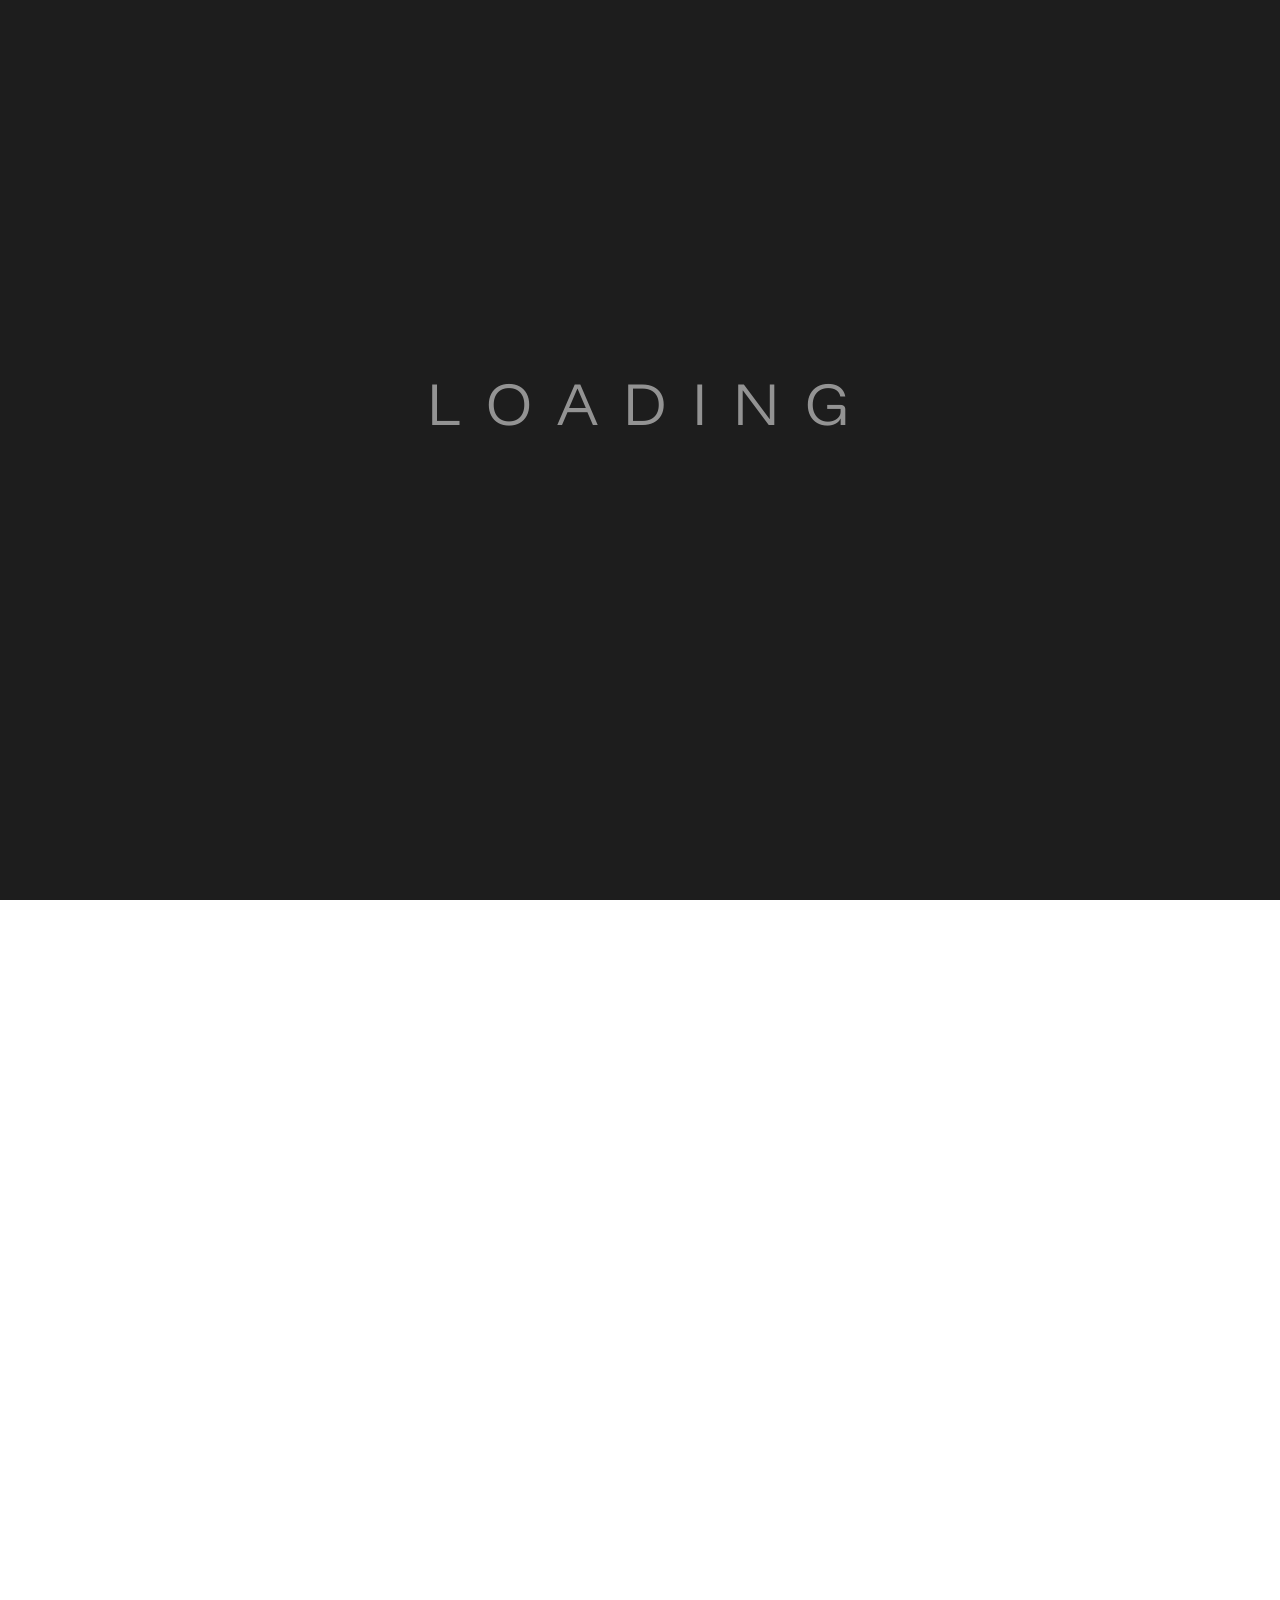
==== commit f1b86ee4: "feat: complete custom project showcase images, unified team portraits, and interactive service detai" ====
--- a/index.html
+++ b/index.html
@@ -108,12 +108,12 @@
                         <a class="nav-link dropdown-toggle" data-toggle="dropdown" href="page-services.html" role="button"
                             aria-haspopup="true" aria-expanded="false"><span class="rolling-text">Services</span></a>
                         <ul class="dropdown-menu">
-                            <li><a class="dropdown-item" href="page-services.html#service-growth"><span class="fw-500">GROWTH & PERFORMANCE</span> <span class="d-block opacity-7 fs-12">(Digital Marketing)</span></a></li>
-                            <li><a class="dropdown-item" href="page-services.html#service-product"><span class="fw-500">PRODUCT & EXPERIENCE</span> <span class="d-block opacity-7 fs-12">(UI/UX Design)</span></a></li>
-                            <li><a class="dropdown-item" href="page-services.html#service-content"><span class="fw-500">CONTENT & SOCIAL</span> <span class="d-block opacity-7 fs-12">(Content Creation & Social Media)</span></a></li>
-                            <li><a class="dropdown-item" href="page-services.html#service-brand"><span class="fw-500">BRAND & POSITIONING</span> <span class="d-block opacity-7 fs-12">(Brand Identity & Strategy)</span></a></li>
-                            <li><a class="dropdown-item" href="page-services.html#service-web"><span class="fw-500">WEB & TECHNOLOGY</span> <span class="d-block opacity-7 fs-12">(Web Development)</span></a></li>
-                            <li><a class="dropdown-item" href="page-services.html#service-ai"><span class="fw-500">AI & AUTOMATION</span> <span class="d-block opacity-7 fs-12">(Agentic AI)</span></a></li>
+                            <li><a class="dropdown-item" href="service-details.html#service-growth"><span class="fw-500">GROWTH & PERFORMANCE</span> <span class="d-block opacity-7 fs-12">(Digital Marketing)</span></a></li>
+                            <li><a class="dropdown-item" href="service-details.html#service-product"><span class="fw-500">PRODUCT & EXPERIENCE</span> <span class="d-block opacity-7 fs-12">(UI/UX Design)</span></a></li>
+                            <li><a class="dropdown-item" href="service-details.html#service-content"><span class="fw-500">CONTENT & SOCIAL</span> <span class="d-block opacity-7 fs-12">(Content Creation & Social Media)</span></a></li>
+                            <li><a class="dropdown-item" href="service-details.html#service-brand"><span class="fw-500">BRAND & POSITIONING</span> <span class="d-block opacity-7 fs-12">(Brand Identity & Strategy)</span></a></li>
+                            <li><a class="dropdown-item" href="service-details.html#service-web"><span class="fw-500">WEB & TECHNOLOGY</span> <span class="d-block opacity-7 fs-12">(Web Development)</span></a></li>
+                            <li><a class="dropdown-item" href="service-details.html#service-ai"><span class="fw-500">AI & AUTOMATION</span> <span class="d-block opacity-7 fs-12">(Agentic AI)</span></a></li>
                         </ul>
                     </li>
                     <li class="nav-item dropdown">
@@ -365,11 +365,11 @@
                                 <div class="item cursor-pointer">
                                     <div class="w-100">
                                         <div class="bg-img border-radius-30px o-hidden"
-                                            data-background="assets/imgs/hero/w1.png">
-                                            <a href="project-details.html" class="link-overlay"></a>
+                                            data-background="assets/imgs/hero/hero-w1.jpg?v=3">
+                                            <a href="project-details.html#rewad" class="link-overlay"></a>
                                         </div>
                                         <div class="cont mt-15px d-flex align-items-center justify-content-between">
-                                            <h6 class="text-uppercase">Unerio Residential</h6>
+                                            <h6 class="text-uppercase">Product &amp; Experience</h6>
                                             <span class="fs-14">(UI-UX Design)</span>
                                         </div>
                                     </div>
@@ -377,36 +377,36 @@
                                 <div class="item cursor-pointer">
                                     <div class="w-100">
                                         <div class="bg-img border-radius-30px o-hidden"
-                                            data-background="assets/imgs/hero/w2.png">
-                                            <a href="project-details.html" class="link-overlay"></a>
+                                            data-background="assets/imgs/hero/hero-w2.jpg?v=3">
+                                            <a href="project-details.html#iblu-aircon" class="link-overlay"></a>
                                         </div>
                                         <div class="cont mt-15px d-flex align-items-center justify-content-between">
-                                            <h6 class="text-uppercase">Jorger Clarkson</h6>
-                                            <span class="fs-14">(Branding)</span>
+                                            <h6 class="text-uppercase">Growth &amp; Performance</h6>
+                                            <span class="fs-14">(Digital Marketing)</span>
                                         </div>
                                     </div>
                                 </div>
                                 <div class="item cursor-pointer">
                                     <div class="w-100">
                                         <div class="bg-img border-radius-30px o-hidden"
-                                            data-background="assets/imgs/hero/w3.png">
-                                            <a href="project-details.html" class="link-overlay"></a>
+                                            data-background="assets/imgs/hero/hero-w3.jpg?v=3">
+                                            <a href="project-details.html#sufry-dhaleem" class="link-overlay"></a>
                                         </div>
                                         <div class="cont mt-15px d-flex align-items-center justify-content-between">
-                                            <h6 class="text-uppercase">Festonax Card</h6>
-                                            <span class="fs-14">(Design)</span>
+                                            <h6 class="text-uppercase">Content &amp; Studio</h6>
+                                            <span class="fs-14">(Content Creation)</span>
                                         </div>
                                     </div>
                                 </div>
                                 <div class="item cursor-pointer">
                                     <div class="w-100">
                                         <div class="bg-img border-radius-30px o-hidden"
-                                            data-background="assets/imgs/hero/w4.png">
-                                            <a href="project-details.html" class="link-overlay"></a>
+                                            data-background="assets/imgs/hero/hero-w4.jpg?v=3">
+                                            <a href="project-details.html#trippin-tee" class="link-overlay"></a>
                                         </div>
                                         <div class="cont mt-15px d-flex align-items-center justify-content-between">
-                                            <h6 class="text-uppercase">simple logistics</h6>
-                                            <span class="fs-14">(Development)</span>
+                                            <h6 class="text-uppercase">Social &amp; Campaigns</h6>
+                                            <span class="fs-14">(Social Media)</span>
                                         </div>
                                     </div>
                                 </div>
@@ -482,12 +482,12 @@
                             <div class="cardStacking__cards row">
 
                                 <div id="service-growth" class="stackCard col-lg-12 col-md-6 mb-20px">
-                                    <div class="item row sub-bg border-radius-30px">
+                                    <div class="item row sub-bg border-radius-30px o-hidden">
                                         <div class="col-lg-5">
                                             <div class="cont h-100 v-align-between">
                                                 <div>
                                                     <h6 class="mb-15px">001</h6>
-                                                    <h2 class="fs-50"><a href="#service-growth">GROWTH & PERFORMANCE</a></h2>
+                                                    <h2 class="fs-50"><a href="service-details.html#service-growth">GROWTH & PERFORMANCE</a></h2>
                                                     <span class="opacity-7 fs-16 mt-10px d-block">(Digital Marketing)</span>
                                                 </div>
                                                 <div class="mt-40px">
@@ -502,20 +502,20 @@
                                             </div>
                                         </div>
                                         <div class="col-lg-6 offset-lg-1 p-0 md-hide">
-                                            <div class="fit-img h-100">
-                                                <img src="assets/imgs/serv/sr1.png" alt="Growth & Performance">
+                                            <div class="fit-img h-100 o-hidden">
+                                                <img src="assets/imgs/serv/service-growth.jpg" alt="Growth & Performance" style="object-position: center;">
                                             </div>
                                         </div>
                                     </div>
                                 </div>
 
                                 <div id="service-product" class="stackCard col-lg-12 col-md-6 mb-20px">
-                                    <div class="item row main-colorbg bg-light border-radius-30px">
+                                    <div class="item row main-colorbg bg-light border-radius-30px o-hidden">
                                         <div class="col-lg-5">
                                             <div class="cont h-100 v-align-between">
                                                 <div>
                                                     <h6 class="mb-15px">002</h6>
-                                                    <h2 class="fs-50"><a href="#service-product">PRODUCT & EXPERIENCE</a></h2>
+                                                    <h2 class="fs-50"><a href="service-details.html#service-product">PRODUCT & EXPERIENCE</a></h2>
                                                     <span class="opacity-7 fs-16 mt-10px d-block">(UI/UX Design)</span>
                                                 </div>
                                                 <div class="mt-40px">
@@ -530,20 +530,20 @@
                                             </div>
                                         </div>
                                         <div class="col-lg-6 offset-lg-1 p-0 md-hide">
-                                            <div class="fit-img h-100">
-                                                <img src="assets/imgs/serv/sr4.png" alt="Product & Experience">
+                                            <div class="fit-img h-100 o-hidden">
+                                                <img src="assets/imgs/serv/service-product.jpg" alt="Product & Experience" style="object-position: center;">
                                             </div>
                                         </div>
                                     </div>
                                 </div>
 
                                 <div id="service-content" class="stackCard col-lg-12 col-md-6 mb-20px">
-                                    <div class="item row bg-light border-radius-30px">
+                                    <div class="item row bg-light border-radius-30px o-hidden">
                                         <div class="col-lg-5">
                                             <div class="cont h-100 v-align-between">
                                                 <div>
                                                     <h6 class="mb-15px">003</h6>
-                                                    <h2 class="fs-50"><a href="#service-content">CONTENT & SOCIAL</a></h2>
+                                                    <h2 class="fs-50"><a href="service-details.html#service-content">CONTENT & SOCIAL</a></h2>
                                                     <span class="opacity-7 fs-16 mt-10px d-block">(Content Creation & Social Media)</span>
                                                 </div>
                                                 <div class="mt-40px">
@@ -558,20 +558,20 @@
                                             </div>
                                         </div>
                                         <div class="col-lg-6 offset-lg-1 p-0 md-hide">
-                                            <div class="fit-img h-100">
-                                                <img src="assets/imgs/serv/sr2.png" alt="Content & Social">
+                                            <div class="fit-img h-100 o-hidden">
+                                                <img src="assets/imgs/serv/service-content.jpg" alt="Content & Social" style="object-position: center;">
                                             </div>
                                         </div>
                                     </div>
                                 </div>
 
                                 <div id="service-brand" class="stackCard col-lg-12 col-md-6 mb-20px">
-                                    <div class="item row main-colorbg2 bg-light border-radius-30px">
+                                    <div class="item row main-colorbg2 bg-light border-radius-30px o-hidden">
                                         <div class="col-lg-5">
                                             <div class="cont h-100 v-align-between">
                                                 <div>
                                                     <h6 class="mb-15px">004</h6>
-                                                    <h2 class="fs-50"><a href="#service-brand">BRAND & POSITIONING</a></h2>
+                                                    <h2 class="fs-50"><a href="service-details.html#service-brand">BRAND & POSITIONING</a></h2>
                                                     <span class="opacity-7 fs-16 mt-10px d-block">(Brand Identity & Strategy)</span>
                                                 </div>
                                                 <div class="mt-40px">
@@ -586,20 +586,20 @@
                                             </div>
                                         </div>
                                         <div class="col-lg-6 offset-lg-1 p-0 md-hide">
-                                            <div class="fit-img h-100">
-                                                <img src="assets/imgs/serv/sr3.png" alt="Brand & Positioning">
+                                            <div class="fit-img h-100 o-hidden">
+                                                <img src="assets/imgs/serv/service-brand.jpg" alt="Brand & Positioning" style="object-position: center;">
                                             </div>
                                         </div>
                                     </div>
                                 </div>
 
                                 <div id="service-web" class="stackCard col-lg-12 col-md-6 mb-20px">
-                                    <div class="item row sub-bg border-radius-30px">
+                                    <div class="item row sub-bg border-radius-30px o-hidden">
                                         <div class="col-lg-5">
                                             <div class="cont h-100 v-align-between">
                                                 <div>
                                                     <h6 class="mb-15px">005</h6>
-                                                    <h2 class="fs-50"><a href="#service-web">WEB & TECHNOLOGY</a></h2>
+                                                    <h2 class="fs-50"><a href="service-details.html#service-web">WEB & TECHNOLOGY</a></h2>
                                                     <span class="opacity-7 fs-16 mt-10px d-block">(Web Development)</span>
                                                 </div>
                                                 <div class="mt-40px">
@@ -614,20 +614,20 @@
                                             </div>
                                         </div>
                                         <div class="col-lg-6 offset-lg-1 p-0 md-hide">
-                                            <div class="fit-img h-100">
-                                                <img src="assets/imgs/intro/01.webp" alt="Web & Technology">
+                                            <div class="fit-img h-100 o-hidden">
+                                                <img src="assets/imgs/serv/service-web.jpg" alt="Web & Technology" style="object-position: center;">
                                             </div>
                                         </div>
                                     </div>
                                 </div>
 
                                 <div id="service-ai" class="stackCard col-lg-12 col-md-6">
-                                    <div class="item row main-colorbg bg-light border-radius-30px">
+                                    <div class="item row main-colorbg bg-light border-radius-30px o-hidden">
                                         <div class="col-lg-5">
                                             <div class="cont h-100 v-align-between">
                                                 <div>
                                                     <h6 class="mb-15px">006</h6>
-                                                    <h2 class="fs-50"><a href="#service-ai">AI & AUTOMATION</a></h2>
+                                                    <h2 class="fs-50"><a href="service-details.html#service-ai">AI & AUTOMATION</a></h2>
                                                     <span class="opacity-7 fs-16 mt-10px d-block">(Agentic AI)</span>
                                                 </div>
                                                 <div class="mt-40px">
@@ -642,8 +642,8 @@
                                             </div>
                                         </div>
                                         <div class="col-lg-6 offset-lg-1 p-0 md-hide">
-                                            <div class="fit-img h-100">
-                                                <img src="assets/imgs/intro/p1.png" alt="AI & Automation">
+                                            <div class="fit-img h-100 o-hidden">
+                                                <img src="assets/imgs/serv/service-ai.jpg" alt="AI & Automation" style="object-position: center;">
                                             </div>
                                         </div>
                                     </div>
@@ -663,7 +663,7 @@
                 <div class="container-xxl d-lg-none d-md-block">
                     <div class="o-hidden border-radius-100px h-700px">
                         <div class="bg-img background-position-center h-800px"
-                            data-background="assets/imgs/intro/h7.png" data-speed="0.5" data-lag="0">
+                            data-background="assets/imgs/intro/intro-studio.jpg" data-speed="0.5" data-lag="0">
                         </div>
                     </div>
                 </div>
@@ -840,7 +840,7 @@
                         <div class="row">
                             <div class="col-lg-3 col-md-6 md-mb30" data-ui-animate data-delay="0.2">
                                 <div class="fit-img border-radius-30px o-hidden h-400px">
-                                    <img src="assets/imgs/intro/01.png" alt="">
+                                    <img src="assets/imgs/intro/intro-brands.jpg" alt="Brands Launched or Rebranded">
                                 </div>
                             </div>
                             <div class="col-lg-3 col-md-6 md-mb30" data-ui-animate data-delay="0.3">
@@ -852,7 +852,7 @@
                             </div>
                             <div class="col-lg-3 col-md-6 sm-mb30" data-ui-animate data-delay="0.4">
                                 <div class="fit-img border-radius-30px o-hidden h-400px">
-                                    <img src="assets/imgs/intro/h3.jpg" alt="">
+                                    <img src="assets/imgs/intro/intro-clients.jpg" alt="Client Satisfaction">
                                 </div>
                             </div>
                             <div class="col-lg-3 col-md-6" data-ui-animate data-delay="0.5">
@@ -946,12 +946,12 @@
                                     <div class="row align-items-center">
                                         <div class="col-lg-3">
                                             <div>
-                                                <span>founder</span>
+                                                <span>Business Development Executive</span>
                                             </div>
                                         </div>
                                         <div class="col-lg-6">
                                             <div class="text-align-center">
-                                                <h3>Ricardo P. Winslow</h3>
+                                                <h3>Suraj</h3>
                                             </div>
                                         </div>
                                         <div class="col-lg-3">
@@ -968,19 +968,19 @@
                                             </div>
                                         </div>
                                     </div>
-                                    <div class="award-reveal-img bg-img" data-background="assets/imgs/team/1.png"></div>
+                                    <div class="award-reveal-img bg-img" data-background="assets/imgs/team/suraj.jpg?v=5"></div>
                                 </div>
                                 <div
                                     class="item-row hover-reveal-item pt-40px pb-40px border-color-transparent-white-light line-bottom position-relative">
                                     <div class="row align-items-center">
                                         <div class="col-lg-3">
                                             <div>
-                                                <span>UI/UX Designer</span>
+                                                <span>Marketing Strategist</span>
                                             </div>
                                         </div>
                                         <div class="col-lg-6">
                                             <div class="text-align-center">
-                                                <h3>Carlos E. Ashcroft</h3>
+                                                <h3>Sai Karthick</h3>
                                             </div>
                                         </div>
                                         <div class="col-lg-3">
@@ -997,19 +997,19 @@
                                             </div>
                                         </div>
                                     </div>
-                                    <div class="award-reveal-img bg-img" data-background="assets/imgs/team/2.png"></div>
+                                    <div class="award-reveal-img bg-img" data-background="assets/imgs/team/sai-karthick.jpg?v=5"></div>
                                 </div>
                                 <div
                                     class="item-row hover-reveal-item pt-40px pb-40px border-color-transparent-white-light line-bottom position-relative">
                                     <div class="row align-items-center">
                                         <div class="col-lg-3">
                                             <div>
-                                                <span>Web Developer</span>
+                                                <span>Technical Architect</span>
                                             </div>
                                         </div>
                                         <div class="col-lg-6">
                                             <div class="text-align-center">
-                                                <h3>Santiago G. Drayton</h3>
+                                                <h3>Tarun A</h3>
                                             </div>
                                         </div>
                                         <div class="col-lg-3">
@@ -1026,19 +1026,19 @@
                                             </div>
                                         </div>
                                     </div>
-                                    <div class="award-reveal-img bg-img" data-background="assets/imgs/team/3.png"></div>
+                                    <div class="award-reveal-img bg-img" data-background="assets/imgs/team/tarun.jpg?v=5"></div>
                                 </div>
                                 <div
                                     class="item-row hover-reveal-item pt-40px pb-40px border-color-transparent-white-light line-bottom position-relative">
                                     <div class="row align-items-center">
                                         <div class="col-lg-3">
                                             <div>
-                                                <span>Manager</span>
+                                                <span>Creative Head</span>
                                             </div>
                                         </div>
                                         <div class="col-lg-6">
                                             <div class="text-align-center">
-                                                <h3>Gabriel O. Eastwood</h3>
+                                                <h3>Sakthi Niranjana S</h3>
                                             </div>
                                         </div>
                                         <div class="col-lg-3">
@@ -1055,36 +1055,7 @@
                                             </div>
                                         </div>
                                     </div>
-                                    <div class="award-reveal-img bg-img" data-background="assets/imgs/team/4.png"></div>
-                                </div>
-                                <div
-                                    class="item-row hover-reveal-item pt-40px pb-40px border-color-transparent-white-light line-bottom position-relative">
-                                    <div class="row align-items-center">
-                                        <div class="col-lg-3">
-                                            <div>
-                                                <span>CEO</span>
-                                            </div>
-                                        </div>
-                                        <div class="col-lg-6">
-                                            <div class="text-align-center">
-                                                <h3>Marco L. Caldwell</h3>
-                                            </div>
-                                        </div>
-                                        <div class="col-lg-3">
-                                            <div class="social-icon">
-                                                <a href="#0">
-                                                    <i class="fa-brands fa-x-twitter"></i>
-                                                </a>
-                                                <a href="#0">
-                                                    <i class="fa-brands fa-dribbble"></i>
-                                                </a>
-                                                <a href="#0">
-                                                    <i class="fa-brands fa-behance"></i>
-                                                </a>
-                                            </div>
-                                        </div>
-                                    </div>
-                                    <div class="award-reveal-img bg-img" data-background="assets/imgs/team/5.png"></div>
+                                    <div class="award-reveal-img bg-img" data-background="assets/imgs/team/sakthi-niranjana.jpg?v=5"></div>
                                 </div>
                             </div>
                         </div>
@@ -1103,7 +1074,7 @@
                 <div class="container-xxl" data-ui-animate data-delay="0.2">
                     <div class="o-hidden border-radius-100px h-700px">
                         <div class="bg-img background-position-center h-800px"
-                            data-background="assets/imgs/intro/01.webp" data-speed="0.5" data-lag="0">
+                            data-background="assets/imgs/intro/intro-studio.jpg" data-speed="0.5" data-lag="0">
                         </div>
                     </div>
                 </div>
@@ -1358,94 +1329,7 @@
 
 
 
-                <!-- ==================== Start Blog ==================== -->
-
-                <section id="blog" data-scroll-index="6" class="blog-style2 pt-0">
-                    <div class="container">
-                        <div class="sec-head mb-80px" data-ui-animate data-delay="0.2">
-                            <div class="row justify-content-center">
-                                <div class="col-lg-5">
-                                    <div class="text-align-center">
-                                        <span class="butn-bord-sm mb-15px">Our Blog</span>
-                                        <h2 class="fs-60 fw-400">Latest creative thinking journals.</h2>
-                                    </div>
-                                </div>
-                            </div>
-                        </div>
-                        <div class="swiper-container" data-ui-animate data-delay="0.4">
-                            <div class="swiper-wrapper">
-                                <div class="swiper-slide">
-                                    <div class="item">
-                                        <div class="fit-img h-350px border-radius-30px o-hidden">
-                                            <img src="assets/imgs/blog/b1.png" alt="">
-                                        </div>
-                                        <div class="text mt-30px">
-                                            <div class="info fs-13 mb-20px d-flex align-items-center">
-                                                <span class="opacity-7">Design</span>
-                                                <span class="mr-15px ml-15px opacity-7">|</span>
-                                                <span class="fs-14 opacity-7">25 Aug 2024</span>
-                                            </div>
-                                            <h5><a href="blog-details.html">The top Digital Marketing for business
-                                                    growth</a></h5>
-                                        </div>
-                                    </div>
-                                </div>
-                                <div class="swiper-slide">
-                                    <div class="item">
-                                        <div class="fit-img h-350px border-radius-30px o-hidden">
-                                            <img src="assets/imgs/blog/b2.png" alt="">
-                                        </div>
-                                        <div class="text mt-30px">
-                                            <div class="info fs-13 mb-20px d-flex align-items-center">
-                                                <span class="opacity-7">Design</span>
-                                                <span class="mr-15px ml-15px opacity-7">|</span>
-                                                <span class="fs-14 opacity-7">25 Aug 2024</span>
-                                            </div>
-                                            <h5><a href="blog-details.html">How to furnish and decorate a creative agency</a></h5>
-                                        </div>
-                                    </div>
-                                </div>
-                                <div class="swiper-slide">
-                                    <div class="item">
-                                        <div class="fit-img h-350px border-radius-30px o-hidden">
-                                            <img src="assets/imgs/blog/b3.png" alt="">
-                                        </div>
-                                        <div class="text mt-30px">
-                                            <div class="info fs-13 mb-20px d-flex align-items-center">
-                                                <span class="opacity-7">Design</span>
-                                                <span class="mr-15px ml-15px opacity-7">|</span>
-                                                <span class="fs-14 opacity-7">25 Aug 2024</span>
-                                            </div>
-                                            <h5><a href="blog-details.html">The top Digital Marketing for business
-                                                    growth</a></h5>
-                                        </div>
-                                    </div>
-                                </div>
-                                <div class="swiper-slide">
-                                    <div class="item">
-                                        <div class="fit-img h-350px border-radius-30px o-hidden">
-                                            <img src="assets/imgs/blog/b4.png" alt="">
-                                        </div>
-                                        <div class="text mt-30px">
-                                            <div class="info fs-13 mb-20px d-flex align-items-center">
-                                                <span class="opacity-7">Design</span>
-                                                <span class="mr-15px ml-15px opacity-7">|</span>
-                                                <span class="fs-14 opacity-7">25 Aug 2024</span>
-                                            </div>
-                                            <h5><a href="blog-details.html">Simple tips for effective social media marketing</a></h5>
-                                        </div>
-                                    </div>
-                                </div>
-                            </div>
-                        </div>
-                    </div>
-                </section>
-
-                <!-- ==================== End Blog ==================== -->
-
-
-
-                                                <!-- ==================== Start Footer ==================== -->
+                <!-- ==================== Start Footer ==================== -->
 
                 <footer id="contact" data-scroll-index="3" class="footer-bento-section">
                     <div class="container">
--- a/assets/css/style.css
+++ b/assets/css/style.css
@@ -12430,39 +12430,38 @@
   }
 }
 
-/* Header Logo Sizing & Capsule Badge */
+/* Header Logo Sizing */
 .navbar .logo {
-  max-width: 155px !important;
-  width: auto !important;
-  display: inline-flex !important;
-  align-items: center;
-  justify-content: center;
-  background: #111111;
-  padding: 8px 18px;
-  border-radius: 30px;
-  border: 1px solid rgba(255, 255, 255, 0.15);
-  box-shadow: 0 4px 20px rgba(0, 0, 0, 0.08);
-  transition: all 0.3s ease;
+  max-width: 145px !important;
+  width: 145px !important;
+  display: inline-block !important;
+  background: transparent !important;
+  padding: 0 !important;
+  border: none !important;
+  border-radius: 0 !important;
+  box-shadow: none !important;
+  vertical-align: middle;
 }
 .navbar .logo img {
-  max-width: 120px !important;
+  max-width: 145px !important;
   width: 100% !important;
   height: auto !important;
   display: block;
   filter: none !important;
 }
-.navbar .logo:hover {
-  border-color: rgba(221, 241, 96, 0.5);
-  box-shadow: 0 4px 25px rgba(221, 241, 96, 0.2);
-}
 @media screen and (max-width: 991px) {
   .navbar .logo {
-    max-width: 130px !important;
-    padding: 6px 14px;
+    max-width: 125px !important;
+    width: 125px !important;
     margin-left: 15px !important;
+    padding: 0 !important;
+    background: transparent !important;
+    border: none !important;
+    border-radius: 0 !important;
+    box-shadow: none !important;
   }
   .navbar .logo img {
-    max-width: 95px !important;
+    max-width: 125px !important;
   }
 }
 
@@ -13613,4 +13612,202 @@
     height: 280px;
     margin-top: 25px;
   }
+}
+
+/* Keep header in original top place - no scrolling / floating */
+.navbar,
+.navbar.nav-scroll {
+  position: absolute !important;
+  top: 0 !important;
+  transform: none !important;
+  transition: none !important;
+}
+
+/* ==================== Project Inquiry Form Component ==================== */
+.project-inquiry-card {
+  background: #eaeaea;
+  border: 1px solid rgba(0, 0, 0, 0.06);
+  border-radius: 30px;
+  padding: 50px 55px;
+  box-shadow: 0 15px 45px rgba(0, 0, 0, 0.04);
+  margin-bottom: 90px;
+  transition: all 0.3s ease;
+}
+
+body.light .project-inquiry-card {
+  background: #eaeaea;
+  border-color: rgba(0, 0, 0, 0.06);
+}
+
+.inquiry-title {
+  font-size: 36px;
+  font-weight: 700;
+  color: #111111;
+  letter-spacing: -0.5px;
+  margin-bottom: 12px;
+}
+
+.inquiry-subtitle {
+  font-size: 15px;
+  line-height: 1.65;
+  color: #585858;
+  max-width: 680px;
+  margin-bottom: 0;
+}
+
+.inquiry-field-wrap {
+  display: flex;
+  flex-direction: column;
+}
+
+.inquiry-label {
+  font-size: 11.5px;
+  font-weight: 700;
+  letter-spacing: 0.8px;
+  text-transform: uppercase;
+  color: #585858;
+  margin-bottom: 9px;
+}
+
+.inquiry-input,
+.inquiry-select,
+.inquiry-textarea {
+  width: 100%;
+  background: #ffffff;
+  border: 1.5px solid rgba(0, 0, 0, 0.08);
+  border-radius: 16px;
+  padding: 14px 20px;
+  font-size: 15px;
+  color: #111111;
+  outline: none;
+  transition: all 0.25s ease;
+  font-family: inherit;
+}
+
+.inquiry-input::placeholder,
+.inquiry-textarea::placeholder {
+  color: #999999;
+  font-weight: 400;
+}
+
+.inquiry-input:hover,
+.inquiry-select:hover,
+.inquiry-textarea:hover {
+  border-color: rgba(0, 0, 0, 0.2);
+}
+
+.inquiry-input:focus,
+.inquiry-select:focus,
+.inquiry-textarea:focus {
+  border-color: #111111;
+  background: #ffffff;
+  box-shadow: 0 0 0 3px rgba(17, 16, 18, 0.08);
+}
+
+.inquiry-select-wrap {
+  position: relative;
+  width: 100%;
+}
+
+.inquiry-select {
+  appearance: none;
+  -webkit-appearance: none;
+  -moz-appearance: none;
+  cursor: pointer;
+  padding-right: 45px;
+  color: #111111;
+}
+
+.inquiry-select option {
+  background: #ffffff;
+  color: #111111;
+  font-size: 15px;
+  padding: 10px 14px;
+}
+
+.select-chevron {
+  position: absolute;
+  right: 18px;
+  top: 50%;
+  transform: translateY(-50%);
+  pointer-events: none;
+  color: #111111;
+  display: flex;
+  align-items: center;
+  justify-content: center;
+}
+
+.inquiry-textarea {
+  resize: vertical;
+  min-height: 130px;
+  line-height: 1.6;
+}
+
+.inquiry-bottom-wrap {
+  border-top: 1px solid rgba(0, 0, 0, 0.08);
+}
+
+.inquiry-confidentiality-note {
+  font-size: 12.5px;
+  line-height: 1.6;
+  color: #585858;
+  max-width: 480px;
+}
+
+.inquiry-confidentiality-note .note-title {
+  font-weight: 700;
+  color: #111111;
+}
+
+.inquiry-submit-btn {
+  background: #111111;
+  color: #ffffff !important;
+  border: none;
+  border-radius: 50px;
+  padding: 10px 12px 10px 24px;
+  font-size: 14.5px;
+  font-weight: 600;
+  letter-spacing: 0.3px;
+  display: inline-flex;
+  align-items: center;
+  gap: 16px;
+  cursor: pointer;
+  transition: all 0.3s cubic-bezier(0.16, 1, 0.3, 1);
+  box-shadow: 0 4px 15px rgba(0, 0, 0, 0.12);
+}
+
+.inquiry-submit-btn:hover {
+  background: #000000;
+  box-shadow: 0 8px 25px rgba(0, 0, 0, 0.22);
+  transform: translateY(-2px);
+}
+
+.btn-circle-arrow {
+  width: 36px;
+  height: 36px;
+  border-radius: 50%;
+  background: #ffffff;
+  color: #111111;
+  display: inline-flex;
+  align-items: center;
+  justify-content: center;
+  transition: transform 0.3s ease;
+}
+
+.inquiry-submit-btn:hover .btn-circle-arrow {
+  transform: scale(1.08) rotate(5deg);
+}
+
+@media (max-width: 767px) {
+  .project-inquiry-card {
+    padding: 35px 22px;
+    border-radius: 24px;
+  }
+  .inquiry-title {
+    font-size: 28px;
+  }
+  .inquiry-submit-btn {
+    width: 100%;
+    justify-content: space-between;
+  }
 }
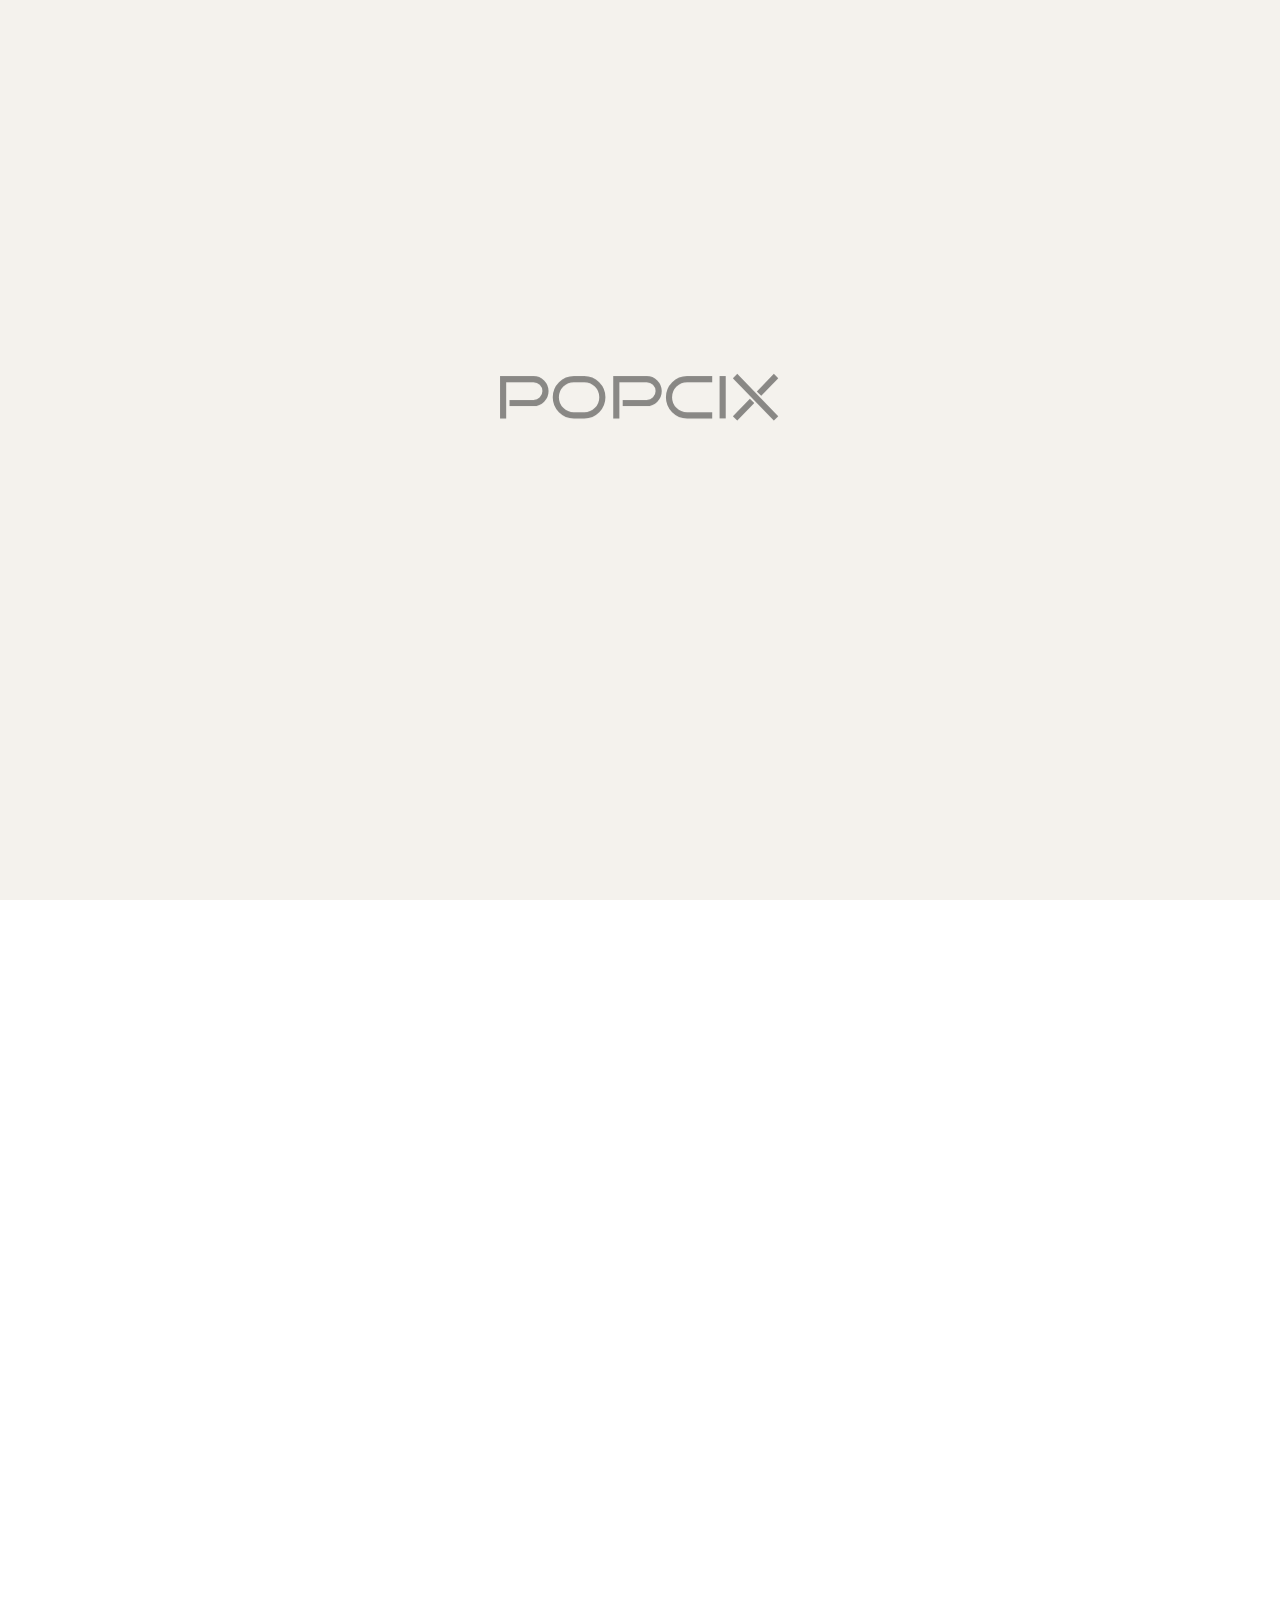
==== commit e5c9e5fe: "feat: remove hero description, add POPCIX SVG path-trim preloader, and update 5 service cards to war" ====
--- a/index.html
+++ b/index.html
@@ -42,15 +42,16 @@
             <path id="svg" d="M0,1005S175,995,500,995s500,5,500,5V0H0Z"></path>
         </svg>
 
-        <div class="loader-wrap-heading">
+                <div class="loader-wrap-heading">
             <div class="load-text">
-                <span>L</span>
-                <span>o</span>
-                <span>a</span>
-                <span>d</span>
-                <span>i</span>
-                <span>n</span>
-                <span>g</span>
+                <svg viewBox="0 0 1004 152" class="popcix-trim-svg" xmlns="http://www.w3.org/2000/svg" aria-label="POPCIX">
+                    <path class="popcix-trim-path" pathLength="100" d="M 11 152 L 11 11 L 120 11 A 43 43 0 0 1 120 97 L 34 97" />
+                    <path class="popcix-trim-path" pathLength="100" d="M 265 11 L 302 11 A 65 65 0 0 1 302 141 L 265 141 A 65 65 0 0 1 265 11 Z" />
+                    <path class="popcix-trim-path" pathLength="100" d="M 417 152 L 417 11 L 526 11 A 43 43 0 0 1 526 97 L 440 97" />
+                    <path class="popcix-trim-path" pathLength="100" d="M 761 11 L 671 11 A 65 65 0 0 0 671 141 L 761 141" />
+                    <path class="popcix-trim-path" pathLength="100" d="M 798.5 0 L 798.5 152" />
+                    <path class="popcix-trim-path" pathLength="100" d="M 843 0 L 990 152 M 990 0 L 929 63 M 904 89 L 843 152" />
+                </svg>
             </div>
         </div>
     </div>
@@ -155,7 +156,7 @@
                 <header id="home" data-scroll-index="0" class="hero-style3 bg-img" data-background="assets/imgs/hero/4.jpg" data-overlay-dark="5">
                     <div class="container">
                         <div class="row align-items-end justify-content-between">
-                            <div class="col-lg-7 md-mb15">
+                            <div class="col-lg-10 md-mb15">
                                 <div class="caption">
                                     <h1 class="fs-50 text-indent">We empower leading <br> br<span class="d-inline"><img
                                                 src="assets/imgs/hero/abob.png" alt="" class="w-35px"></span>nds to
@@ -163,11 +164,6 @@
                                                 src="assets/imgs/hero/rocket.png" alt="" class="w-35px"></span> &
                                         smarter.</h1>
                                 </div>
-                            </div>
-                            <div class="col-lg-3 col-md-8 offset-md-2 offset-1 col-10">
-                                <p class="fs-16 mt-15px">Shore is a design production agency offering unlimited
-                                    access to a creative team
-                                    for a fixed monthly fee.</p>
                             </div>
                         </div>
                     </div>
@@ -503,7 +499,7 @@
                                         </div>
                                         <div class="col-lg-6 offset-lg-1 p-0 md-hide">
                                             <div class="fit-img h-100 o-hidden">
-                                                <img src="assets/imgs/serv/service-growth.jpg" alt="Growth & Performance" style="object-position: center;">
+                                                <img src="assets/imgs/serv/service-growth.jpg?v=8" alt="Growth & Performance" style="object-position: center;">
                                             </div>
                                         </div>
                                     </div>
@@ -531,7 +527,7 @@
                                         </div>
                                         <div class="col-lg-6 offset-lg-1 p-0 md-hide">
                                             <div class="fit-img h-100 o-hidden">
-                                                <img src="assets/imgs/serv/service-product.jpg" alt="Product & Experience" style="object-position: center;">
+                                                <img src="assets/imgs/serv/service-product.jpg?v=8" alt="Product & Experience" style="object-position: center;">
                                             </div>
                                         </div>
                                     </div>
@@ -559,7 +555,7 @@
                                         </div>
                                         <div class="col-lg-6 offset-lg-1 p-0 md-hide">
                                             <div class="fit-img h-100 o-hidden">
-                                                <img src="assets/imgs/serv/service-content.jpg" alt="Content & Social" style="object-position: center;">
+                                                <img src="assets/imgs/serv/service-content.jpg?v=8" alt="Content & Social" style="object-position: center;">
                                             </div>
                                         </div>
                                     </div>
@@ -587,7 +583,7 @@
                                         </div>
                                         <div class="col-lg-6 offset-lg-1 p-0 md-hide">
                                             <div class="fit-img h-100 o-hidden">
-                                                <img src="assets/imgs/serv/service-brand.jpg" alt="Brand & Positioning" style="object-position: center;">
+                                                <img src="assets/imgs/serv/service-brand.jpg?v=8" alt="Brand & Positioning" style="object-position: center;">
                                             </div>
                                         </div>
                                     </div>
@@ -615,7 +611,7 @@
                                         </div>
                                         <div class="col-lg-6 offset-lg-1 p-0 md-hide">
                                             <div class="fit-img h-100 o-hidden">
-                                                <img src="assets/imgs/serv/service-web.jpg" alt="Web & Technology" style="object-position: center;">
+                                                <img src="assets/imgs/serv/service-web.jpg?v=8" alt="Web & Technology" style="object-position: center;">
                                             </div>
                                         </div>
                                     </div>
@@ -643,7 +639,7 @@
                                         </div>
                                         <div class="col-lg-6 offset-lg-1 p-0 md-hide">
                                             <div class="fit-img h-100 o-hidden">
-                                                <img src="assets/imgs/serv/service-ai.jpg" alt="AI & Automation" style="object-position: center;">
+                                                <img src="assets/imgs/serv/service-ai.jpg?v=8" alt="AI & Automation" style="object-position: center;">
                                             </div>
                                         </div>
                                     </div>
--- a/assets/css/style.css
+++ b/assets/css/style.css
@@ -7273,12 +7273,27 @@
   z-index: 99999999999999;
 }
 
-.loader-wrap svg {
+.loader-wrap > svg {
   position: absolute;
   top: 0;
   width: 100vw;
   height: 110vh;
   fill: #1d1d1d;
+  animation: popcixCurtainBg 1.7s cubic-bezier(0.65, 0, 0.35, 1) forwards;
+}
+
+@keyframes popcixCurtainBg {
+  0%, 50% {
+    fill: #141414;
+  }
+  85%, 100% {
+    fill: #f4f2ed;
+  }
+}
+
+.loader-wrap .loader-wrap-heading {
+  position: relative;
+  z-index: 20;
 }
 
 .loader-wrap .loader-wrap-heading .load-text {
@@ -7287,6 +7302,46 @@
   letter-spacing: 5px;
   text-transform: uppercase;
   z-index: 20;
+  display: flex;
+  flex-direction: column;
+  align-items: center;
+  justify-content: center;
+}
+
+.loader-wrap .popcix-trim-svg {
+  position: relative !important;
+  top: auto !important;
+  width: 280px !important;
+  max-width: 75vw !important;
+  height: auto !important;
+  fill: none !important;
+  overflow: visible;
+}
+
+.loader-wrap .popcix-trim-path {
+  fill: none;
+  stroke: #ffffff;
+  stroke-width: 22px;
+  stroke-linecap: butt;
+  stroke-linejoin: miter;
+  stroke-dasharray: 100;
+  stroke-dashoffset: 100;
+  animation: popcixPathTrim 1.65s cubic-bezier(0.65, 0, 0.35, 1) forwards;
+}
+
+@keyframes popcixPathTrim {
+  0% {
+    stroke-dashoffset: 100;
+    stroke: #ffffff;
+  }
+  55% {
+    stroke-dashoffset: 0;
+    stroke: #ffffff;
+  }
+  85%, 100% {
+    stroke-dashoffset: 0;
+    stroke: #111111;
+  }
 }
 
 .load-text span {
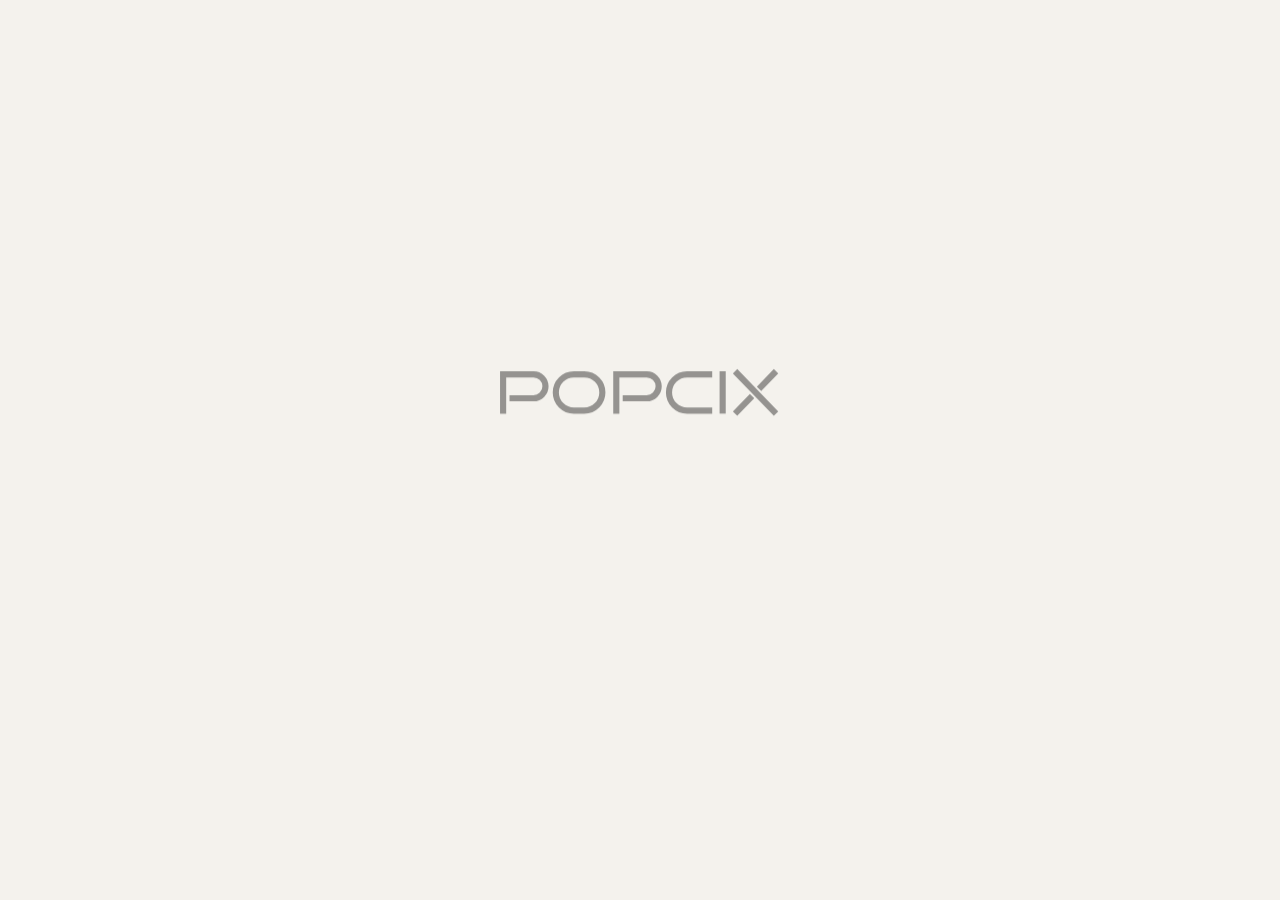
==== commit b4bb4bb1: "chore: reorder team members to Tarun A, Sakthi Niranjana S, Sai Karthick, Suraj" ====
--- a/index.html
+++ b/index.html
@@ -942,12 +942,12 @@
                                     <div class="row align-items-center">
                                         <div class="col-lg-3">
                                             <div>
-                                                <span>Business Development Executive</span>
+                                                <span>Technical Architect</span>
                                             </div>
                                         </div>
                                         <div class="col-lg-6">
                                             <div class="text-align-center">
-                                                <h3>Suraj</h3>
+                                                <h3>Tarun A</h3>
                                             </div>
                                         </div>
                                         <div class="col-lg-3">
@@ -964,19 +964,19 @@
                                             </div>
                                         </div>
                                     </div>
-                                    <div class="award-reveal-img bg-img" data-background="assets/imgs/team/suraj.jpg?v=5"></div>
+                                    <div class="award-reveal-img bg-img" data-background="assets/imgs/team/tarun.jpg?v=7"></div>
                                 </div>
                                 <div
                                     class="item-row hover-reveal-item pt-40px pb-40px border-color-transparent-white-light line-bottom position-relative">
                                     <div class="row align-items-center">
                                         <div class="col-lg-3">
                                             <div>
-                                                <span>Marketing Strategist</span>
+                                                <span>Creative Head</span>
                                             </div>
                                         </div>
                                         <div class="col-lg-6">
                                             <div class="text-align-center">
-                                                <h3>Sai Karthick</h3>
+                                                <h3>Sakthi Niranjana S</h3>
                                             </div>
                                         </div>
                                         <div class="col-lg-3">
@@ -993,19 +993,19 @@
                                             </div>
                                         </div>
                                     </div>
-                                    <div class="award-reveal-img bg-img" data-background="assets/imgs/team/sai-karthick.jpg?v=5"></div>
+                                    <div class="award-reveal-img bg-img" data-background="assets/imgs/team/sakthi-niranjana.jpg?v=7"></div>
                                 </div>
                                 <div
                                     class="item-row hover-reveal-item pt-40px pb-40px border-color-transparent-white-light line-bottom position-relative">
                                     <div class="row align-items-center">
                                         <div class="col-lg-3">
                                             <div>
-                                                <span>Technical Architect</span>
+                                                <span>Marketing Strategist</span>
                                             </div>
                                         </div>
                                         <div class="col-lg-6">
                                             <div class="text-align-center">
-                                                <h3>Tarun A</h3>
+                                                <h3>Sai Karthick</h3>
                                             </div>
                                         </div>
                                         <div class="col-lg-3">
@@ -1022,19 +1022,19 @@
                                             </div>
                                         </div>
                                     </div>
-                                    <div class="award-reveal-img bg-img" data-background="assets/imgs/team/tarun.jpg?v=5"></div>
+                                    <div class="award-reveal-img bg-img" data-background="assets/imgs/team/sai-karthick.jpg?v=7"></div>
                                 </div>
                                 <div
                                     class="item-row hover-reveal-item pt-40px pb-40px border-color-transparent-white-light line-bottom position-relative">
                                     <div class="row align-items-center">
                                         <div class="col-lg-3">
                                             <div>
-                                                <span>Creative Head</span>
+                                                <span>Business Development Executive</span>
                                             </div>
                                         </div>
                                         <div class="col-lg-6">
                                             <div class="text-align-center">
-                                                <h3>Sakthi Niranjana S</h3>
+                                                <h3>Suraj</h3>
                                             </div>
                                         </div>
                                         <div class="col-lg-3">
@@ -1051,7 +1051,7 @@
                                             </div>
                                         </div>
                                     </div>
-                                    <div class="award-reveal-img bg-img" data-background="assets/imgs/team/sakthi-niranjana.jpg?v=5"></div>
+                                    <div class="award-reveal-img bg-img" data-background="assets/imgs/team/suraj.jpg?v=7"></div>
                                 </div>
                             </div>
                         </div>
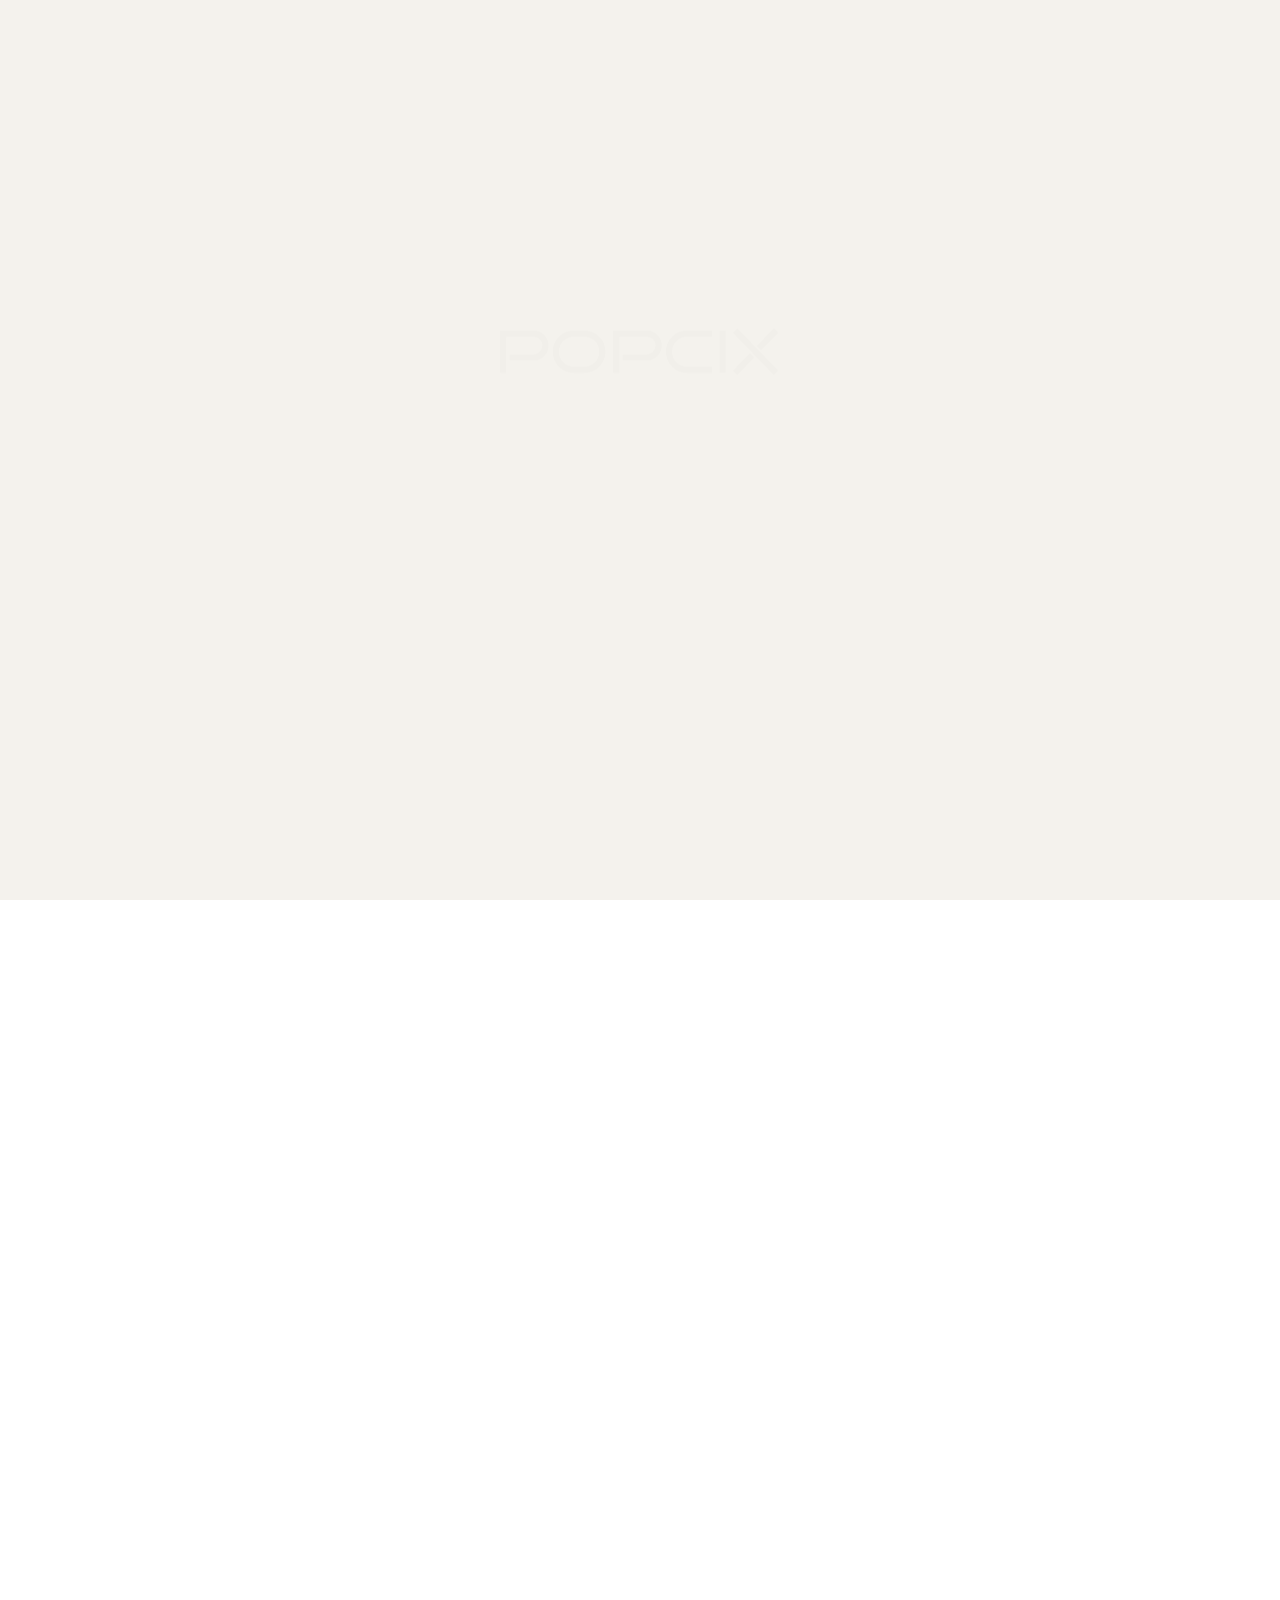
==== commit 2ddf3c2d: "fix: remove social icons from our team section" ====
--- a/index.html
+++ b/index.html
@@ -950,19 +950,7 @@
                                                 <h3>Tarun A</h3>
                                             </div>
                                         </div>
-                                        <div class="col-lg-3">
-                                            <div class="social-icon">
-                                                <a href="#0">
-                                                    <i class="fa-brands fa-x-twitter"></i>
-                                                </a>
-                                                <a href="#0">
-                                                    <i class="fa-brands fa-dribbble"></i>
-                                                </a>
-                                                <a href="#0">
-                                                    <i class="fa-brands fa-behance"></i>
-                                                </a>
-                                            </div>
-                                        </div>
+                                        <div class="col-lg-3"></div>
                                     </div>
                                     <div class="award-reveal-img bg-img" data-background="assets/imgs/team/tarun.jpg?v=7"></div>
                                 </div>
@@ -979,19 +967,7 @@
                                                 <h3>Sakthi Niranjana S</h3>
                                             </div>
                                         </div>
-                                        <div class="col-lg-3">
-                                            <div class="social-icon">
-                                                <a href="#0">
-                                                    <i class="fa-brands fa-x-twitter"></i>
-                                                </a>
-                                                <a href="#0">
-                                                    <i class="fa-brands fa-dribbble"></i>
-                                                </a>
-                                                <a href="#0">
-                                                    <i class="fa-brands fa-behance"></i>
-                                                </a>
-                                            </div>
-                                        </div>
+                                        <div class="col-lg-3"></div>
                                     </div>
                                     <div class="award-reveal-img bg-img" data-background="assets/imgs/team/sakthi-niranjana.jpg?v=7"></div>
                                 </div>
@@ -1008,19 +984,7 @@
                                                 <h3>Sai Karthick</h3>
                                             </div>
                                         </div>
-                                        <div class="col-lg-3">
-                                            <div class="social-icon">
-                                                <a href="#0">
-                                                    <i class="fa-brands fa-x-twitter"></i>
-                                                </a>
-                                                <a href="#0">
-                                                    <i class="fa-brands fa-dribbble"></i>
-                                                </a>
-                                                <a href="#0">
-                                                    <i class="fa-brands fa-behance"></i>
-                                                </a>
-                                            </div>
-                                        </div>
+                                        <div class="col-lg-3"></div>
                                     </div>
                                     <div class="award-reveal-img bg-img" data-background="assets/imgs/team/sai-karthick.jpg?v=7"></div>
                                 </div>
@@ -1037,19 +1001,7 @@
                                                 <h3>Suraj</h3>
                                             </div>
                                         </div>
-                                        <div class="col-lg-3">
-                                            <div class="social-icon">
-                                                <a href="#0">
-                                                    <i class="fa-brands fa-x-twitter"></i>
-                                                </a>
-                                                <a href="#0">
-                                                    <i class="fa-brands fa-dribbble"></i>
-                                                </a>
-                                                <a href="#0">
-                                                    <i class="fa-brands fa-behance"></i>
-                                                </a>
-                                            </div>
-                                        </div>
+                                        <div class="col-lg-3"></div>
                                     </div>
                                     <div class="award-reveal-img bg-img" data-background="assets/imgs/team/suraj.jpg?v=7"></div>
                                 </div>
--- a/assets/css/style.css
+++ b/assets/css/style.css
@@ -10722,14 +10722,34 @@
 .team-style1 .item .social-icon-circle a:hover {
   background: #fff;
 }
+.team-style1 .item .info {
+  display: flex;
+  flex-direction: column;
+  align-items: flex-start;
+  text-align: left;
+  width: 100%;
+  padding: 0;
+  margin-top: 15px;
+}
+.team-style1 .item .info h6 {
+  font-size: 19px;
+  font-weight: 600;
+  line-height: 1.25;
+  margin: 0 0 6px 0;
+  text-align: left;
+  width: 100%;
+}
+.team-style1 .item .info span {
+  font-size: 13.5px;
+  line-height: 1.4;
+  margin: 0;
+  padding: 0;
+  text-align: left;
+  width: 100%;
+}
 .team-style1 .item .info span:before {
-  content: "";
-  display: inline-block;
-  width: 5px;
-  height: 5px;
-  border-radius: 50%;
-  background: #fff;
-  margin-right: 10px;
+  display: none !important;
+  content: none !important;
 }
 
 .team-intro .item {
@@ -10756,8 +10776,9 @@
   text-transform: uppercase;
   opacity: 0.7;
 }
-.team-reval .item-row .social-icon {
-  text-align: right;
+.team-reval .item-row .social-icon,
+.team-style1 .item .social-icon-circle {
+  display: none !important;
 }
 .team-reval .item-row .social-icon a {
   width: 45px;
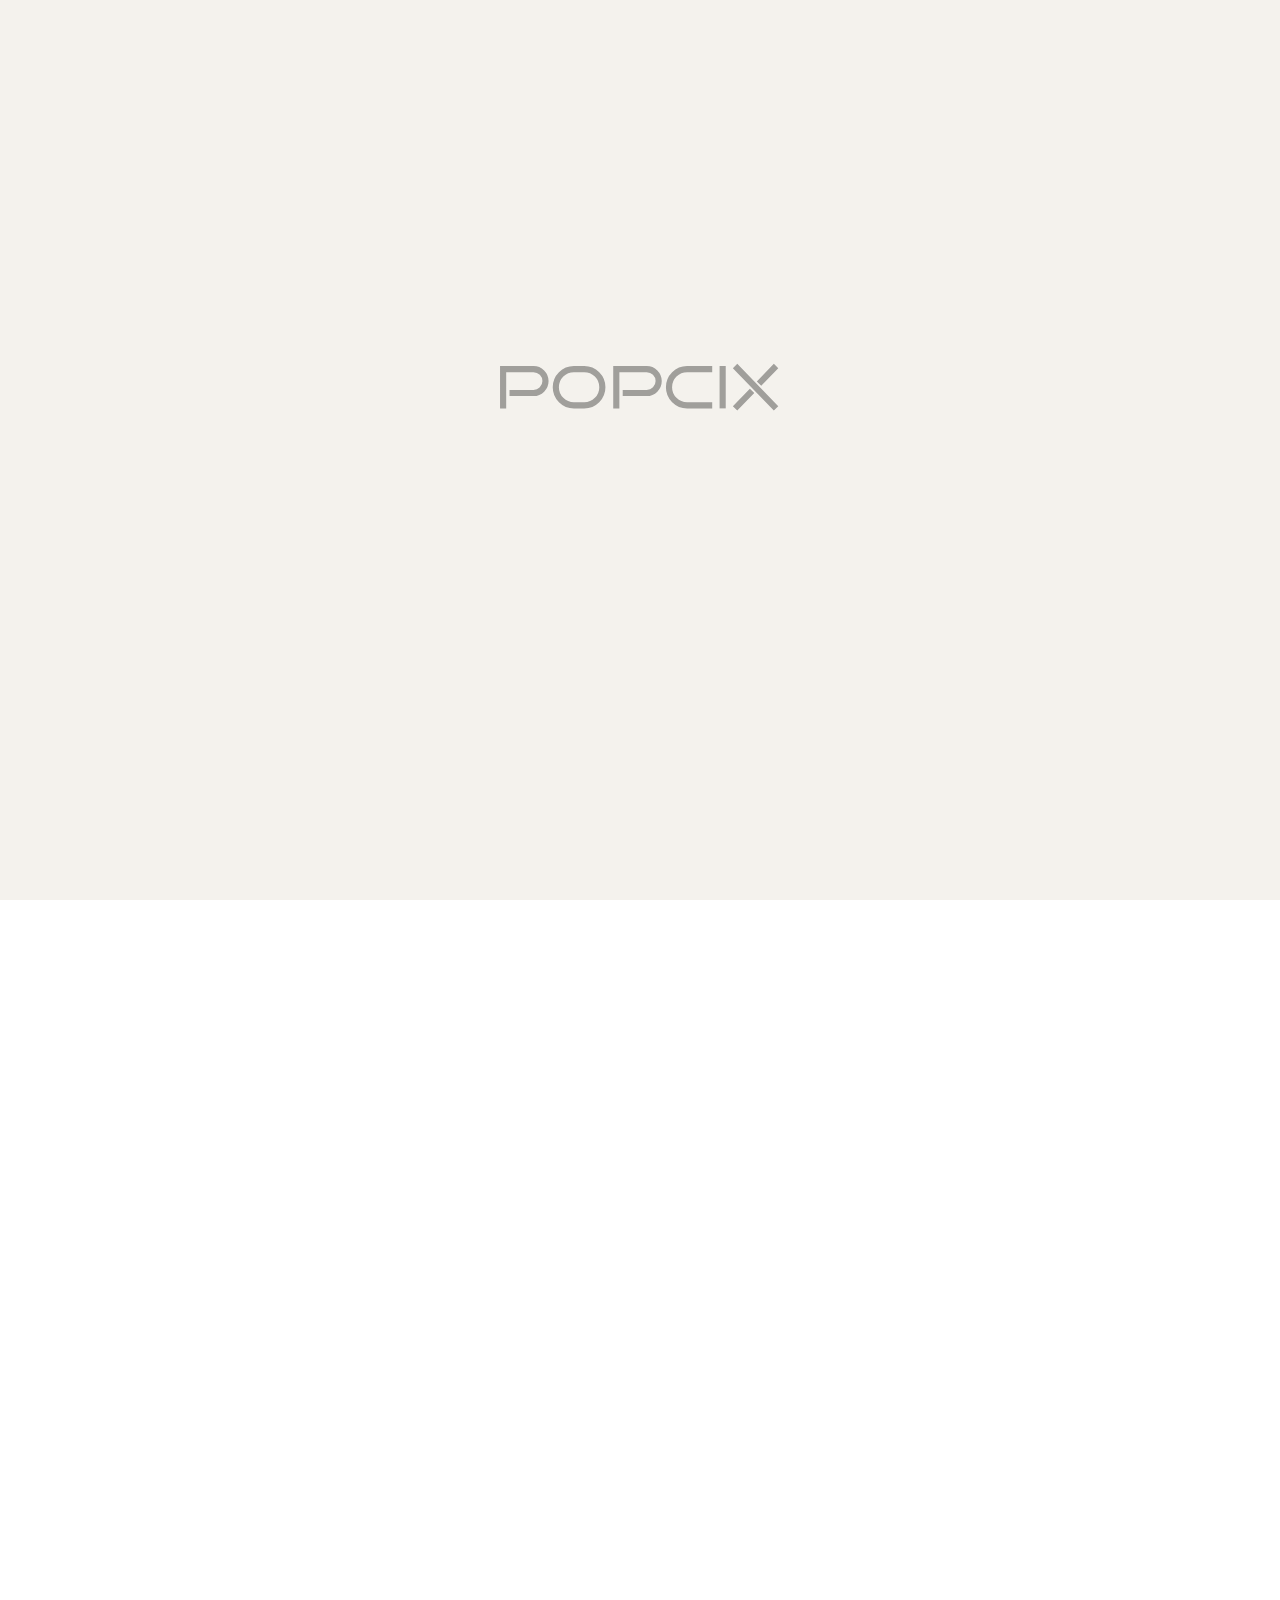
==== commit 73b78c64: "feat: update featured services on about page to 6 studio services, normalize brands headline, and re" ====
--- a/index.html
+++ b/index.html
@@ -158,8 +158,7 @@
                         <div class="row align-items-end justify-content-between">
                             <div class="col-lg-10 md-mb15">
                                 <div class="caption">
-                                    <h1 class="fs-50 text-indent">We empower leading <br> br<span class="d-inline"><img
-                                                src="assets/imgs/hero/abob.png" alt="" class="w-35px"></span>nds to
+                                    <h1 class="fs-50 text-indent">We empower leading <br> brands to
                                         produce more content, faster <span class="d-inline"><img
                                                 src="assets/imgs/hero/rocket.png" alt="" class="w-35px"></span> &
                                         smarter.</h1>
@@ -1031,132 +1030,7 @@
 
 
 
-                <!-- ==================== Start Testimonials ==================== -->
-
-                <section class="testim-style3">
-                    <div class="container">
-                        <div class="sec-head tobotm" data-ui-animate data-delay="0.2">
-                            <h2 class="fs-100 fw-300">“clients <br> testimonials”</h2>
-                        </div>
-                        <div class="swiper-container">
-                            <div class="swiper-wrapper">
-                                <div class="swiper-slide">
-                                    <div class="item v-align-between h-100 border-radius-30px">
-                                        <div>
-                                            <div class="info d-flex justify-content-between">
-                                                <div class="d-flex align-items-center">
-                                                    <div class="fit-img h-80px w-80px border-radius-50 o-hidden">
-                                                        <img src="assets/imgs/testim/1.jpeg" alt="">
-                                                    </div>
-                                                </div>
-                                                <div class="d-flex align-items-center">
-                                                    <a href="#0"><img src="assets/imgs/testim/envato-logo.svg"
-                                                            class="w-80px" alt=""></a>
-                                                </div>
-                                            </div>
-                                            <div class="mt-30px">
-                                                <h5 class="fw-300">“Working with was an outstanding experience.
-                                                    Their ability to understand our vision.”</h5>
-                                            </div>
-                                        </div>
-                                        <div
-                                            class="mt-80px pl-30px ml-30px line-left border-color-transparent-white-light">
-                                            <h6 class="fs-18">Carol Buyers</h6>
-                                            <span class="opacity-7 fs-13 d-block mt-5px">Project Manager,
-                                                Buildwave</span>
-                                            <span class="opacity-7 fs-13 d-block mt-5px">New York City, New York</span>
-                                        </div>
-                                    </div>
-                                </div>
-                                <div class="swiper-slide">
-                                    <div class="item v-align-between h-100 border-radius-30px">
-                                        <div>
-                                            <div class="info d-flex justify-content-between">
-                                                <div class="d-flex align-items-center">
-                                                    <div class="fit-img h-80px w-80px border-radius-50 o-hidden">
-                                                        <img src="assets/imgs/testim/2.jpeg" alt="">
-                                                    </div>
-                                                </div>
-                                                <div class="d-flex align-items-center">
-                                                    <a href="#0"><img src="assets/imgs/testim/envato-logo.svg"
-                                                            class="w-80px" alt=""></a>
-                                                </div>
-                                            </div>
-                                            <div class="mt-30px">
-                                                <h5 class="fw-300">“Awesome! Working with Mivon has transformed our
-                                                    operations.”</h5>
-                                            </div>
-                                        </div>
-                                        <div
-                                            class="mt-80px pl-30px ml-30px line-left border-color-transparent-white-light">
-                                            <h6 class="fs-18">B. Gordon</h6>
-                                            <span class="opacity-7 fs-13 d-block mt-5px">Project Manager,
-                                                Buildwave</span>
-                                            <span class="opacity-7 fs-13 d-block mt-5px">New York City, New York</span>
-                                        </div>
-                                    </div>
-                                </div>
-                                <div class="swiper-slide">
-                                    <div class="item v-align-between h-100 border-radius-30px">
-                                        <div>
-                                            <div class="info d-flex justify-content-between">
-                                                <div class="d-flex align-items-center">
-                                                    <div class="fit-img h-80px w-80px border-radius-50 o-hidden">
-                                                        <img src="assets/imgs/testim/3.jpeg" alt="">
-                                                    </div>
-                                                </div>
-                                                <div class="d-flex align-items-center">
-                                                    <a href="#0"><img src="assets/imgs/testim/envato-logo.svg"
-                                                            class="w-80px" alt=""></a>
-                                                </div>
-                                            </div>
-                                            <div class="mt-30px">
-                                                <h5 class="fw-300">“ The team is truly exceptional!”</h5>
-                                            </div>
-                                        </div>
-                                        <div
-                                            class="mt-80px pl-30px ml-30px line-left border-color-transparent-white-light">
-                                            <h6 class="fs-18">Carol Buyers</h6>
-                                            <span class="opacity-7 fs-13 d-block mt-5px">Project Manager,
-                                                Buildwave</span>
-                                            <span class="opacity-7 fs-13 d-block mt-5px">New York City, New York</span>
-                                        </div>
-                                    </div>
-                                </div>
-                                <div class="swiper-slide">
-                                    <div class="item v-align-between h-100 border-radius-30px">
-                                        <div>
-                                            <div class="info d-flex justify-content-between">
-                                                <div class="d-flex align-items-center">
-                                                    <div class="fit-img h-80px w-80px border-radius-50 o-hidden">
-                                                        <img src="assets/imgs/testim/4.jpeg" alt="">
-                                                    </div>
-                                                </div>
-                                                <div class="d-flex align-items-center">
-                                                    <a href="#0"><img src="assets/imgs/testim/envato-logo.svg"
-                                                            class="w-80px" alt=""></a>
-                                                </div>
-                                            </div>
-                                            <div class="mt-30px">
-                                                <h5 class="fw-300">“Working with was an outstanding experience.
-                                                    Their ability to understand our vision.”</h5>
-                                            </div>
-                                        </div>
-                                        <div
-                                            class="mt-80px pl-30px ml-30px line-left border-color-transparent-white-light">
-                                            <h6 class="fs-18">Denis Slavska</h6>
-                                            <span class="opacity-7 fs-13 d-block mt-5px">CTO, Ailitic</span>
-                                            <span class="opacity-7 fs-13 d-block mt-5px">New York City, New
-                                                Yorkitic</span>
-                                        </div>
-                                    </div>
-                                </div>
-                            </div>
-                        </div>
-                    </div>
-                </section>
-
-                <!-- ==================== End Testimonials ==================== -->
+
 
 
 
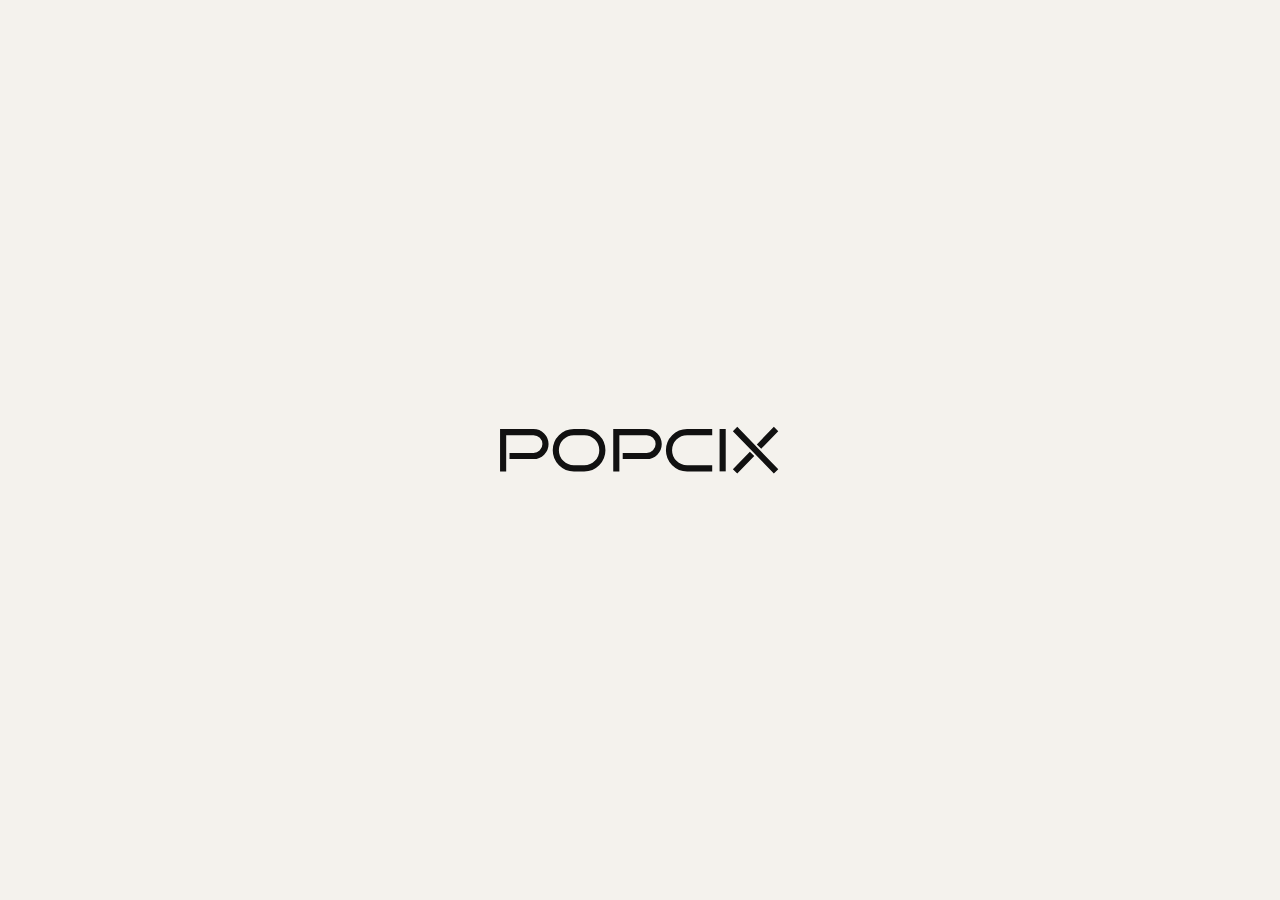
==== commit de16e3f4: "feat: replace static office corridor image with creative agency sprint video on homepage" ====
--- a/index.html
+++ b/index.html
@@ -653,17 +653,17 @@
 
 
 
-                <!-- ==================== Start section ==================== -->
+                <!-- ==================== Start Video Section ==================== -->
 
                 <div class="container-xxl d-lg-none d-md-block">
-                    <div class="o-hidden border-radius-100px h-700px">
-                        <div class="bg-img background-position-center h-800px"
-                            data-background="assets/imgs/intro/intro-studio.jpg" data-speed="0.5" data-lag="0">
-                        </div>
+                    <div class="o-hidden border-radius-100px position-relative h-700px">
+                        <video loop muted autoplay playsinline preload="auto" poster="assets/imgs/intro/home-studio-poster.jpg" class="bgvid w-100 h-100" style="object-fit: cover; object-position: center; display: block;">
+                            <source src="assets/imgs/intro/home-studio-video.mp4" type="video/mp4">
+                        </video>
                     </div>
                 </div>
 
-                <!-- ==================== End section ==================== -->
+                <!-- ==================== End Video Section ==================== -->
 
 
 
@@ -1016,17 +1016,17 @@
 
 
 
-                <!-- ==================== Start section ==================== -->
+                <!-- ==================== Start Video Section ==================== -->
 
                 <div class="container-xxl" data-ui-animate data-delay="0.2">
-                    <div class="o-hidden border-radius-100px h-700px">
-                        <div class="bg-img background-position-center h-800px"
-                            data-background="assets/imgs/intro/intro-studio.jpg" data-speed="0.5" data-lag="0">
-                        </div>
+                    <div class="o-hidden border-radius-100px position-relative h-700px">
+                        <video loop muted autoplay playsinline preload="auto" poster="assets/imgs/intro/home-studio-poster.jpg" class="bgvid w-100 h-100" style="object-fit: cover; object-position: center; display: block;">
+                            <source src="assets/imgs/intro/home-studio-video.mp4" type="video/mp4">
+                        </video>
                     </div>
                 </div>
 
-                <!-- ==================== End section ==================== -->
+                <!-- ==================== End Video Section ==================== -->
 
 
 
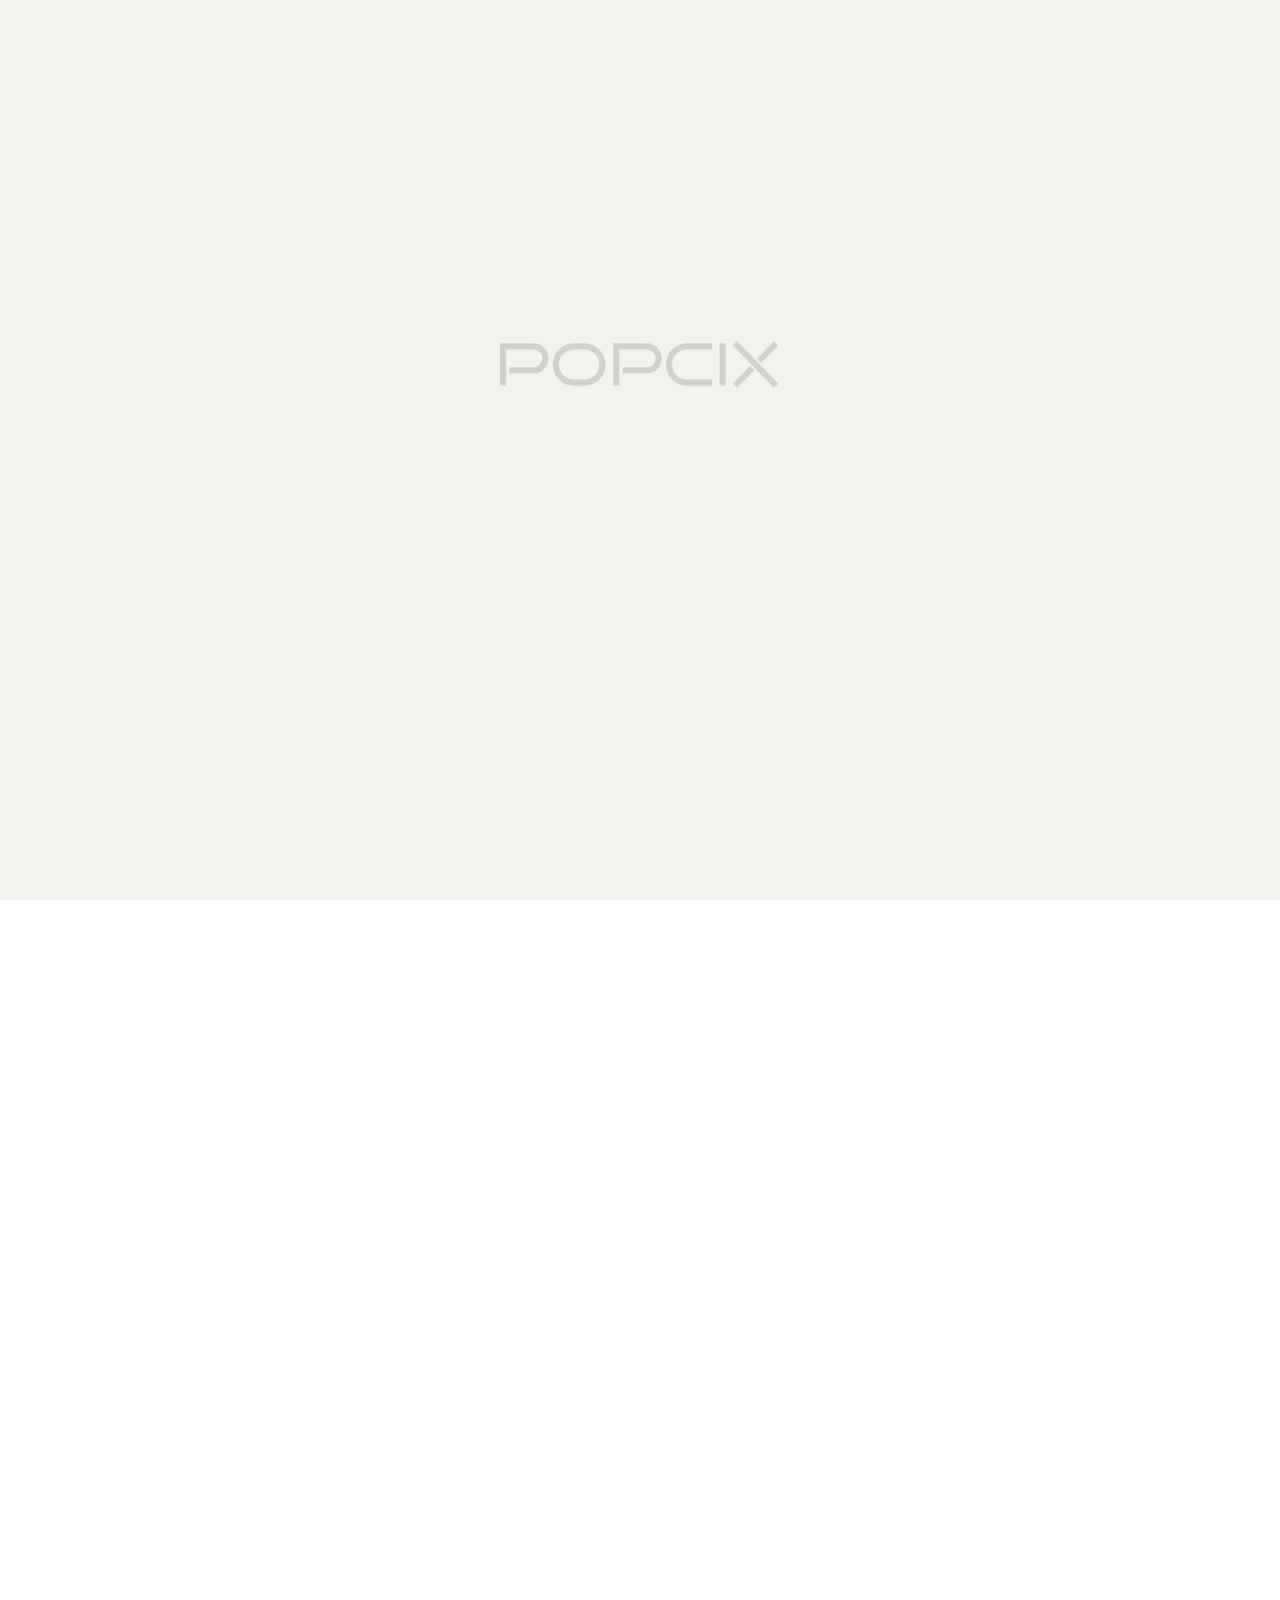
==== commit b374ddb6: "fix: remove text-indent from hero heading and balance line wrap flush-left" ====
--- a/index.html
+++ b/index.html
@@ -158,8 +158,7 @@
                         <div class="row align-items-end justify-content-between">
                             <div class="col-lg-10 md-mb15">
                                 <div class="caption">
-                                    <h1 class="fs-50 text-indent">We empower leading <br> brands to
-                                        produce more content, faster <span class="d-inline"><img
+                                    <h1 class="fs-50">We empower leading brands to produce more content, <br class="d-none d-md-block">faster <span class="d-inline"><img
                                                 src="assets/imgs/hero/rocket.png" alt="" class="w-35px"></span> &
                                         smarter.</h1>
                                 </div>
